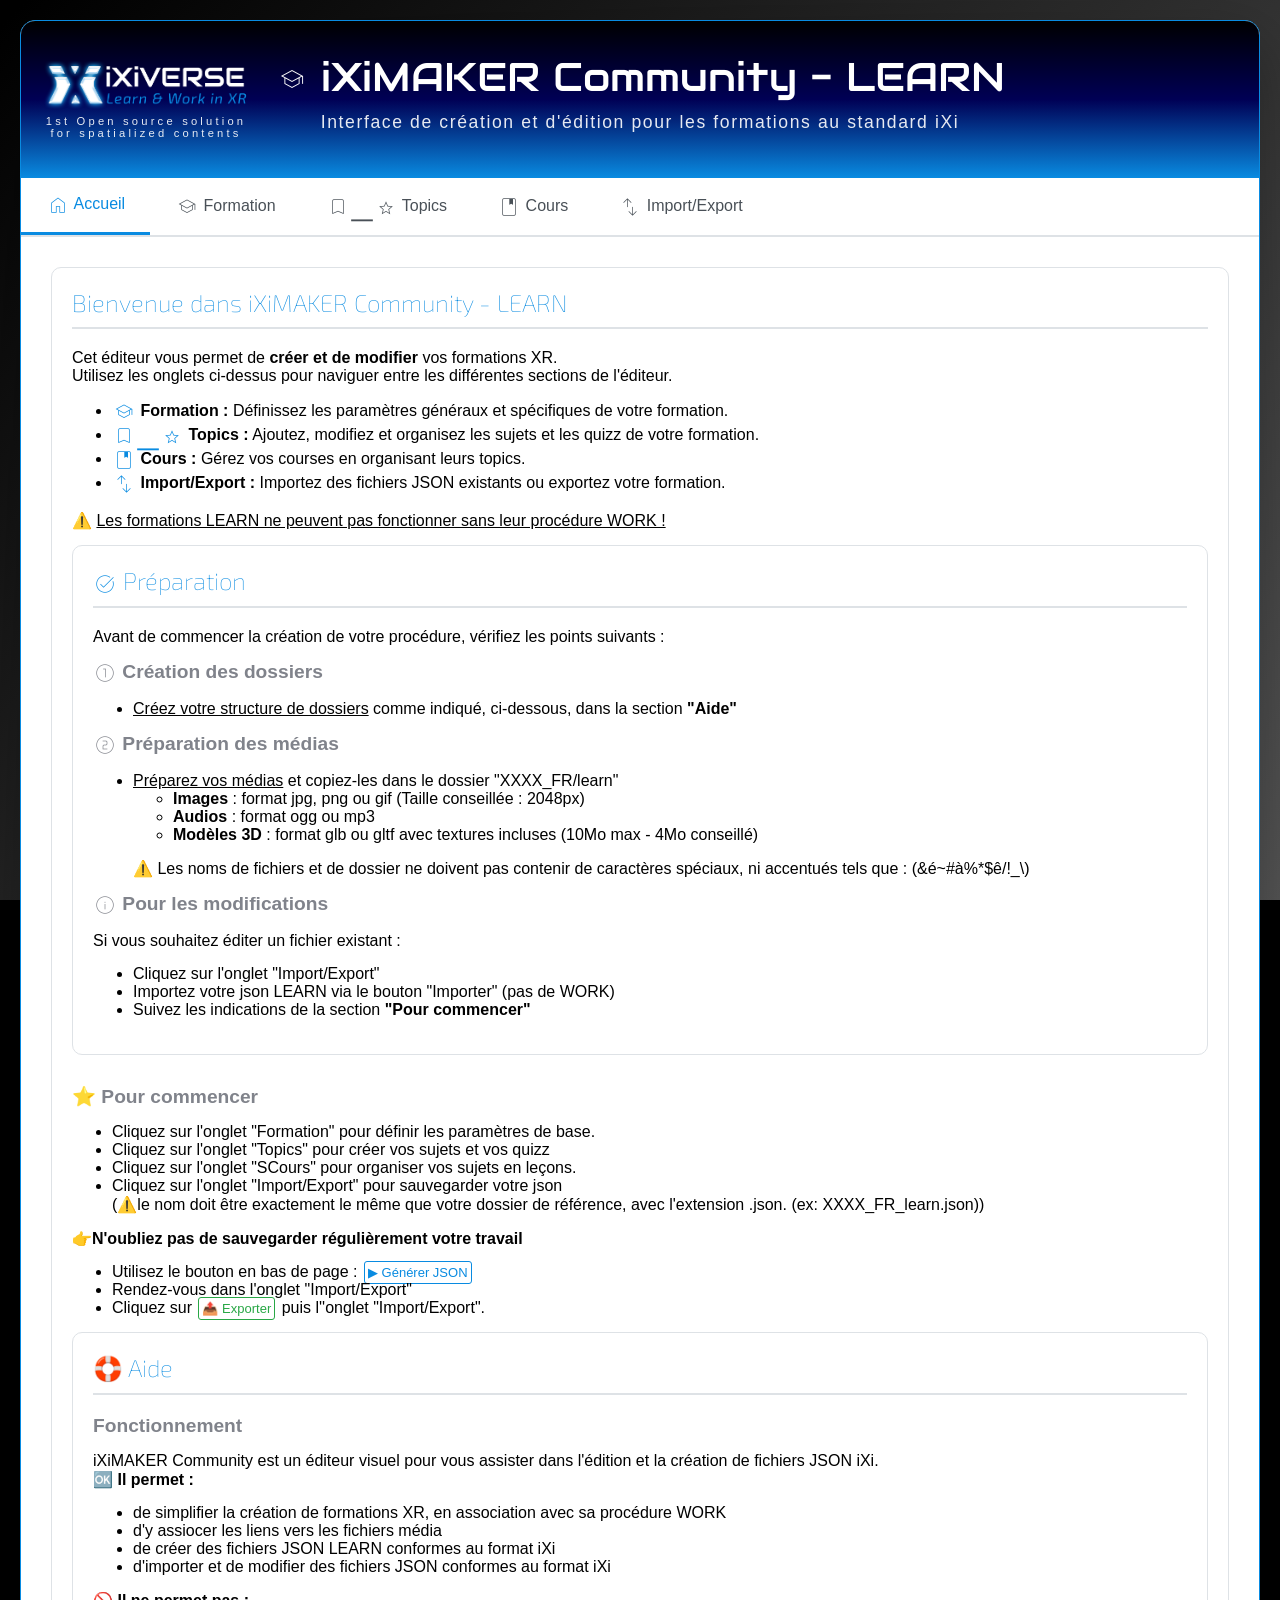
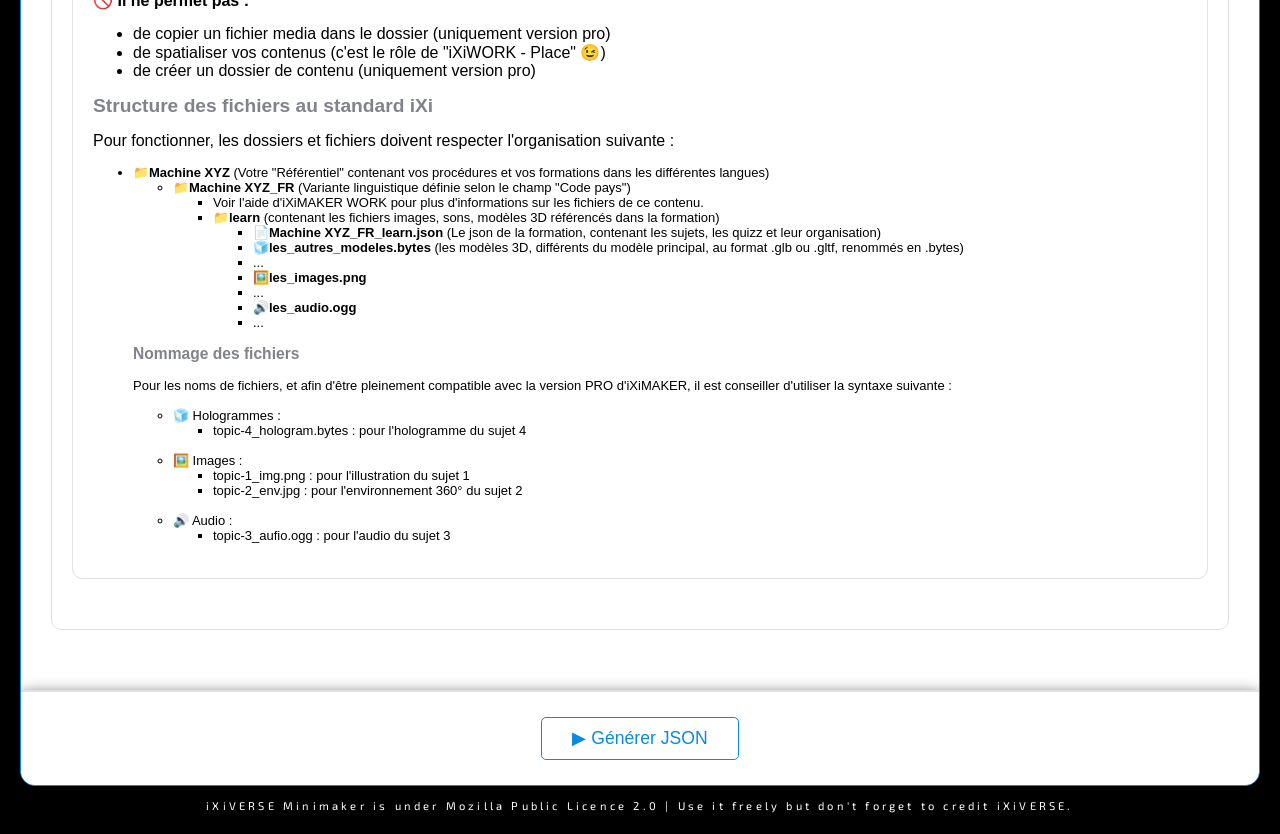
==== iXiMAKER-Learn.html @ 691dd5c9 "up name" ====
<!DOCTYPE html>
<html lang="fr">

<head>
    <link rel="stylesheet" href="https://fonts.googleapis.com/css2?family=Material+Symbols+Outlined" />
    <link href="https://fonts.googleapis.com/css2?family=Audiowide&display=swap" rel="stylesheet">
    <link href="https://fonts.googleapis.com/css2?family=Exo+2&display=swap" rel="stylesheet" />
    <meta charset="UTF-8">
    <meta name="viewport" content="width=device-width, initial-scale=1.0">
    <title>iXiMAKER Community - LEARN</title>
    <style>
        .material-symbols-outlined {
            font-variation-settings:
                'FILL' 0,
                'wght' 100,
                'GRAD' 0,
                'opsz' 24 !important;
            vertical-align: middle;
        }

        .audiowide-regular {
            font-family: "Audiowide", sans-serif;
        }

        .exo2-regular {
            font-family: "Exo 2", sans-serif;
        }

        :root {
            --white: #f8f9fa;
            --white-border: #dee2e6;
            --blue-dark: #000055;
            --blue-dark-transparent: rgba(0, 0, 85, 0.1);
            --blue-light: rgb(9, 139, 225);
            --blue-light-transparent: rgba(9, 139, 225, 0.1);
            --grey-darker: #333;
            --grey-dark: #555;
            --grey-mid: #80838b;
            --grey-light: #ddd;
            --primary-color: #000055;
            --secondary-color: var(--grey-mid);
            --button-color: var(--grey-dark);
            --button1-color: var(--blue-light);
            --button2-color: var(--success);
            --button-danger: var(--danger);
            --button-danger-hover: #c82333;
            --background-gradient-start: #000000;
            --background-gradient-end: var(--grey-dark);
            --section-bg: var(--white);
            --section-border: var(--white-border);
            --input-border: var(--white-border);
            --input-focus: #667eea;
            --array-item-bg: rgba(124, 124, 124, 0.1);
            --array-item-border: var(--white-border);
            --success: #28a745;
            --danger: #dc3545;
            --warning: #ffc107;
            --info: #17a2b8;
            --white: #fff;
            --black: #000;
            --black-transparent: rgba(124, 124, 124, 0.1);
            /* ------ */
            --shadow: 0 5px 15px rgba(0, 0, 0, 0.8);
            --translate: translateY(-5px);
        }

        * {
            margin: 0;
            padding: 0;
            box-sizing: border-box;
        }

        html {
            height: 100%;
            background-color: var(--background-gradient-start);
            overflow-x: hidden; 
            -webkit-overflow-scrolling: touch;
        }

        body {
            margin: 0; 
            font-family: 'Segoe UI', Tahoma, Geneva, Verdana, sans-serif;
            padding: 20px;
            min-height: 100vh;
            overflow-x: hidden; 
            background: linear-gradient(135deg, var(--background-gradient-start) 0%, var(--background-gradient-end) 100%) fixed center/cover no-repeat;
            background-attachment: fixed;
            background-size: cover;
            -webkit-overflow-scrolling: touch;
        }

        .container {
            max-width: 1400px;
            margin: 0 auto;
            background: var(--white);
            border-radius: 15px;
            border: 1px solid var(--blue-light);
            box-shadow: 0 20px 60px rgba(0, 0, 0, 0.3);
            overflow: hidden;
        }

        .header {
            background: linear-gradient(0deg, var(--blue-light) 0%, var(--blue-dark) 50%, var(--black) 100%);
            color: var(--white);
            padding: 30px;
            text-align: center;
            position: relative;
        }

        p {
            margin-bottom: 15px;
        }

        ul {
            margin-left: 40px;
            margin-bottom: 15px;
        }
        
        input[type="checkbox"]{
            accent-color: var(--blue-light);
        }
		.small{
            font-size: small !important;
        }
        .smallText {
            font-size: 0.7rem !important;
            letter-spacing: 0.2rem !important;
        }
        .center{
            display: block;
            margin-left: auto !important;
            margin-right: auto !important;
        }
        .focus {
            color: var(--blue-light)
        }

        .icon-color {
            filter: /*hue-rotate(150deg)*/ saturate(0) /*brightness(0) invert(1)*/;
            font-size: 0.7rem;
            transition: all 0.3s;
            overflow: hidden;
        }
        .icon-color:hover {
            filter: /*hue-rotate(150deg)*/ saturate(1) /*brightness(0) invert(1)*/;
            padding-left: 3px;
            font-size: 0.9rem;
        }
        .top-spacer {
            margin-top: 15px;
        }

        .header-logo {
            position: absolute;
            left: 20px;
            top: 40px;
        }

        .header h1 {
            font-family: "Audiowide", sans-serif;
            font-weight: 100;
            font-size: 2.5em;
            margin-bottom: 10px;
        }

        .header p {
            opacity: 0.9;
            font-size: 1.1em;
            letter-spacing: 0.1rem;
        }

        .tabs {
            display: flex;
            background: var(--section-bg);
            border-bottom: 2px solid var(--section-border);
            overflow-x: auto;
        }

        .tab {
            padding: 15px 25px;
            cursor: pointer;
            background: var(--section-bg);
            border: none;
            font-size: 1em;
            font-weight: 500;
            color: #495057;
            transition: all 0.3s;
            white-space: nowrap;
        }

        .tab:hover {
            background: #e9ecef;
        }

        .tab.active {
            background: var(--white);
            color: var(--button1-color);
            border-bottom: 3px solid var(--button1-color);
        }

        .tab-content {
            display: none;
            padding: 30px;
            animation: fadeIn 0.3s;
        }

        .tab-content.active {
            display: block;
        }

        @keyframes fadeIn {
            from {
                opacity: 0;
                transform: translateY(10px);
            }

            to {
                opacity: 1;
                transform: translateY(0);
            }
        }

        .section {
            margin-bottom: 30px;
            padding: 20px;
            background: var(--section-bg);
            border-radius: 10px;
            border: 1px solid var(--section-border);
        }

        .section h2 {
            font-family: "Exo 2", sans-serif;
            font-weight: 100;
            color: var(--blue-light);
            margin-bottom: 20px;
            font-size: 1.5em;
            padding-bottom: 10px;
            border-bottom: 2px solid var(--section-border);
        }

        .section h3 {
            color: var(--secondary-color);
            margin: 15px 0;
            font-size: 1.2em;
        }

        .section-action {
            border : 1px dashed var(--blue-light) !important;
            padding : 10px !important;
        }
        .section-action .array-item-title{
            font-weight: 400 !important;
            font-size: 1rem !important;
        }
        .section-feedback {
            background: var(--blue-light-transparent) !important;
            border : 1px solid var(--blue-light) !important;
            padding: 10px !important;
        }
        .section-feedback .array-item-title {
            color: var(--blue-light) !important;
            font-weight : 400 !important;
            font-size: 1rem !important;
        }

        .collapsible-content h3 {
            margin-top: 0px !important;
            text-align: center;
        }
        .form-group {
            margin-top: 20px;
        }

        .form-group label {
            display: block;
            margin-bottom: 5px;
            color: var(--grey-dark);
            font-weight: 500;
            font-size: 0.9rem;
        }

        .form-group input,
        .form-group textarea,
        .form-group select {
            width: 100%;
            padding: 7px;
            border: 2px solid var(--input-border);
            border-radius: 5px;
            font-size: 0.9em;
            transition: border-color 0.3s;
            font-family:  "Exo 2", sans-serif;
        }

        .form-group input:focus,
        .form-group textarea:focus,
        .form-group select:focus {
            outline: none;
            border-color: var(--button1-color);
            box-shadow: 0 0 0 3px rgba(102, 126, 234, 0.1);
        }

        .form-group textarea {
            resize: vertical;
            min-height: 60px;
        }

        .form-row {
            display: grid;
            grid-template-columns: repeat(auto-fit, minmax(200px, 1fr));
            gap: 15px;
        }

        .form-row.three-columns {
            grid-template-columns: repeat(3, 1fr);
        }
        .form-row .form-group{
            margin-top: 0;
        }

        .file-input-wrapper {
            position: relative;
            display: flex;
            align-items: center;
            gap: 10px;
        }

        .file-input-wrapper input[type="text"] {
            flex: 1;
        }

        .file-button {
            padding: 7px 10px;
            background: var(--white);
            color: var(--button-color);
            border: 1px solid var(--button-color);
            border-radius: 5px;
            cursor: pointer;
            font-weight: 500;
            transition: all 0.3s ease;
        }

        .file-button:hover {
            background: var(--button-color);
            color: var(--white);
            transform: var(--translate);
        }

        input[type="file"] {
            display: none;
        }

        .array-container:empty {
            display: none;
        }

        .array-item {
            margin-bottom: 10px;
            padding: 5px;
            background: var(--array-item-bg);
            border-radius: 8px;
            border: 1px solid var(--grey-mid);
            position: relative;
        }

        .array-item-header {
            display: flex;
            justify-content: space-between;
            align-items: center;
        }

        .array-item-title {
            font-family: 'Segoe UI', Tahoma, Geneva, Verdana, sans-serif;
            color: var(--secondary-color);
            font-size: 1.2rem;
        }
        .array-item h3{
            font-family: "exo 2" , sans-serif !important ;
            color : var(--blue-light)!important;
            font-weight: 400 !important;
        }
        .btn {
            padding: 7px 10px;
            border: none;
            border-radius: 5px;
            cursor: pointer;
            font-weight: 500;
            transition: all 0.3s;
            margin: 5px;
            color: var(--white);
        }
		.btnXS {
            padding: 3px !important;
            border-radius: 3px !important;
            margin: 2px !important;
		}
        .btn-add {
            background: var(--white);
            border: 1px solid var(--blue-light);
            color: var(--blue-light);
            width: 200px;
            margin:25px 0;
        }

        .btn-add:hover {
            background: var(--blue-light);
            color: var(--white);
            transform: var(--translate);
            box-shadow: var(--shadow);
        }

        .btn-remove {
            background: var(--white);
            border: 1px solid var(--button-danger);
            color: var(--button-danger);
        }

        .btn-remove:hover {
            background: var(--button-danger);
            color: var(--white);
            transform: var(--translate);
            box-shadow: var(--shadow);
        }

        .btn-collapse {
            background: var(--white);
            border: 1px solid var(--secondary-color);
            color: var(--secondary-color);
        }

        .btn-collapse:hover {
            background: var(--secondary-color);
            color: var(--white);
            transform: var(--translate);
            box-shadow: var(--shadow);
        }

        .quizzes-buttons {
            position: sticky;
            bottom: 0;
            background: var(--white);
            padding: 20px 30px;
            border-top: 2px solid var(--section-border);
            display: flex;
            justify-content: center;
            gap: 15px;
            box-shadow: var(--shadow);
        }

        .actions-buttons {
            position: sticky;
            bottom: 0;
            background: var(--white);
            padding: 20px 30px;
            border-top: 2px solid var(--section-border);
            display: flex;
            justify-content: center;
            gap: 15px;
            box-shadow: var(--shadow);
        }

        /* ---- course path builder (drag & drop des Topics) ---- */
        .course-path-builder {
            border: 1px solid var(--input-border);
            border-radius: 8px;
            padding: 10px;
            background: #f8f9fa;
        }

        .course-path-columns {
            display: flex;
            gap: 10px;
            flex-wrap: wrap;
        }

        .course-path-column {
            flex: 1 1 220px;
            min-width: 0;
        }

        .course-path-title {
            font-size: 0.85rem;
            font-weight: 600;
            margin-bottom: 6px;
            color: var(--grey-dark);
        }

        .course-topic-list {
            min-height: 36px;
            max-height: 180px;
            overflow-y: auto;
            border: 1px dashed var(--input-border);
            border-radius: 6px;
            padding: 6px;
            background: #ffffff;
        }

        .course-topic-item {
            display: flex;
            align-items: center;
            padding: 4px 8px;
            margin: 3px 0;
            font-size: 0.8rem;
            border-radius: 4px;
            border: 1px solid var(--blue-light);
            background: #e8f2ff;
            color: var(--blue-dark);
            cursor: grab;
            user-select: none;
            white-space: nowrap;
        }

        .course-topic-item.selected {
            background: #d1ecf1;
            border-color: var(--info);
            color: #0c5460;
        }

        .course-topic-item.dragging {
            opacity: 0.6;
        }

        .course-topic-list.course-topic-list-selected.drag-over {
            background: #f0f7ff;
            border-color: var(--blue-light);
        }

        .course-path-help {
            margin-top: 6px;
            font-size: 0.75rem;
            color: var(--grey-mid);
        }

        /* ---- stage path builder (drag & drop des Étapes) ---- */
        .stage-path-builder {
            border: 1px solid var(--input-border);
            border-radius: 8px;
            padding: 10px;
            background: #f8f9fa;
        }

        .stage-path-columns {
            display: flex;
            gap: 10px;
            flex-wrap: wrap;
        }

        .stage-path-column {
            flex: 1 1 220px;
            min-width: 0;
        }

        .stage-path-title {
            font-size: 0.85rem;
            font-weight: 600;
            margin-bottom: 6px;
            color: var(--grey-dark);
        }

        .stage-step-list {
            min-height: 36px;
            max-height: 180px;
            overflow-y: auto;
            border: 1px dashed var(--input-border);
            border-radius: 6px;
            padding: 6px;
            background: #ffffff;
        }

        .stage-step-item {
            display: flex;
            align-items: center;
            padding: 4px 8px;
            margin: 3px 0;
            font-size: 0.8rem;
            border-radius: 4px;
            border: 1px solid var(--blue-light);
            background: #e8f2ff;
            color: var(--blue-dark);
            cursor: grab;
            user-select: none;
            white-space: nowrap;
        }

        .stage-step-item.selected {
            background: #d1ecf1;
            border-color: var(--info);
            color: #0c5460;
        }

        .stage-step-item.dragging {
            opacity: 0.6;
        }

        .stage-step-list.stage-step-list-selected.drag-over {
            background: #f0f7ff;
            border-color: var(--blue-light);
        }

        .stage-path-help {
            margin-top: 6px;
            font-size: 0.75rem;
            color: var(--grey-mid);
        }

        .btn-primary {
            background: var(--white);
            color: var(--button1-color) !important;
            border: 1px solid var(--button1-color) !important;
            padding: 10px 30px;
            font-size: 1.1em;
        }

        .btn-primary:hover {
            background: var(--button1-color) !important;
            color: var(--white) !important;
            transform: var(--translate);
            box-shadow: var(--shadow);
        }

        .btn-secondary {
            background: var(--white);
            color: var(--danger) !important;
            border: 1px solid var(--danger) !important;
            padding: 12px 30px;
            font-size: 1.1em;
        }

        .btn-secondary:hover {
            background: var(--danger) !important;
            color: var(--white) !important;
            transform: var(--translate);
            box-shadow: var(--shadow);
        }

        .checkbox-wrapper {
            display: flex;
            align-items: center;
            gap: 10px;
            font-size:0.8rem !important;
        }

        .checkbox-wrapper input[type="checkbox"] {
            width: auto;
            margin: 0;
            font-weight: 400;
        }

        .collapsible-content {
            overflow: hidden;
            transition: max-height 0.3s ease;
        }

        .collapsed .collapsible-content {
            margin-top: 0;
            max-height: 0;
        }
        .success-btn {
            background-color: var(--white) !important;
            border-color: var(--success) !important;
            color:var(--success) !important;
        }
        .success-btn:hover{
            background-color: var(--success) !important;
            color: var(--white) !important;
        }
        .success-message {
            position: fixed;
            top: 20px;
            right: 20px;
            background: var(--success);
            color: var(--white);
            padding: 15px 25px;
            border-radius: 5px;
            box-shadow: 0 5px 15px rgba(40, 167, 69, 0.3);
            animation: slideIn 0.3s ease;
            z-index: 1000;
        }

        @keyframes slideIn {
            from {
                transform: translateX(100%);
                opacity: 0;
            }

            to {
                transform: translateX(0);
                opacity: 1;
            }
        }

        /* Styles pour le drag & drop des topics */
        .array-item.section-topic.dragging {
            opacity: 0.5;
            background: #e3f2fd;
            border: 2px dashed var(--blue-light);
            cursor: grabbing;
        }

        .array-item.section-topic.dragging * {
            pointer-events: none;
        }

        .array-item.section-topic.collapsed {
            cursor: grab;
            transition: transform 0.2s ease, box-shadow 0.2s ease;
        }

        .array-item.section-topic.collapsed:active {
            cursor: grabbing;
        }

        /* Styles pour le drag & drop des quizz */
        .array-item.section-action.dragging {
            opacity: 0.5;
            background: #e3f2fd;
            border: 2px dashed var(--blue-light);
            cursor: grabbing;
        }

        .array-item.section-action.dragging * {
            pointer-events: none;
        }

        .array-item.section-action {
            cursor: grab;
            transition: transform 0.2s ease, box-shadow 0.2s ease;
        }

        .array-item.section-action:active {
            cursor: grabbing;
        }

        /* Styles pour le drag & drop des choices/feedbacks */
        .array-item.section-feedback.dragging {
            opacity: 0.5;
            background: #e3f2fd;
            border: 2px dashed var(--blue-light);
            cursor: grabbing;
        }

        .array-item.section-feedback.dragging * {
            pointer-events: none;
        }

        .array-item.section-feedback {
            cursor: grab;
            transition: transform 0.2s ease, box-shadow 0.2s ease;
        }

        .array-item.section-feedback:active {
            cursor: grabbing;
        }

        .vector3-group {
            display: grid;
            grid-template-columns: repeat(3, 1fr);
            gap: 10px;
        }

        .vector3-group input {
            text-align: center;
        }

        
        .workspace-line .form-row .form-group.small {
            min-width: 140px;
            flex: 0 0 auto;
        }

        .workspace-line .form-row .form-group.small select,
        .workspace-line .form-row .form-group.small input {
            width: 140px;
        }

        .workspace-row {
            display: flex;
            flex-wrap: wrap;
            align-items: flex-start;
            gap: 15px;
        }

        .workspace-row .form-group {
            flex: 1 1 200px;
            min-width: 200px;
        }

        .workspace-row .form-group.dimension-field {
            flex: 0 1 120px;
            min-width: 120px;
        }

        .workspace-row .form-group.dimension-field input {
            width: 100%;
        }

        #json-output {
            width: 100%;
            min-width: 0;
            max-width: 100%;
            box-sizing: border-box;
            background-color: var(--black);
            color: var(--white);
            resize: vertical;
        }

        /* Styles pour les boutons de feedback */
        .feedback-type-btn,
        .feedback-option-btn {
            padding: 6px 12px;
            border: 2px solid var(--grey-mid);
            border-radius: 5px;
            background: var(--white);
            color: var(--grey-dark);
            cursor: pointer;
            font-weight: 500;
            transition: all 0.3s;
            font-size: 0.85em;
        }

        .feedback-type-btn:hover,
        .feedback-option-btn:hover {
            background: var(--grey-light);
            transform: translateY(-2px);
        }

        .feedback-type-btn.active,
        .feedback-option-btn.active {
            background: var(--blue-light);
            color: var(--white);
            border-color: var(--blue-light);
        }

        .feedback-type-btn {
            padding: 6px 16px;
            text-align: center;
        }

        .feedback-option-btn {
            flex: 1;
        }

        .feedback-option-btn-small {
            padding: 6px 12px;
            border: 2px solid var(--grey-mid);
            border-radius: 5px;
            background: var(--white);
            color: var(--grey-dark);
            cursor: pointer;
            font-weight: 500;
            transition: all 0.3s;
            font-size: 0.85em;
        }

        .feedback-option-btn-small:hover {
            background: var(--grey-light);
            transform: translateY(-2px);
        }

        .feedback-option-btn-small.active {
            background: var(--blue-light);
            color: var(--white);
            border-color: var(--blue-light);
        }

        .btn-clear-indicator {
            background: var(--white);
            color: #dc3545;
            border-color: #dc3545;
        }

        .btn-clear-indicator:hover {
            background: #dc3545;
            color: white;
            border-color: #dc3545;
        }

        .feedback-type-btn-fixed {
            flex: 0 0 auto;
            width: auto;
        }
    </style>
</head>

<body>
    <div class="container">
        <!--HEADER -->
        <div class="header">
            <div class="header-logo">
                <a href="https://ixiverse.com" title="Site officiel" target="_blank">
                    <img src="iXiVERSE-LOGO-CLR.png" alt="iXiVERSE" style="height:50px;"></a><br>
                <p class="smallText">1st Open source solution<br>for spatialized contents</p>
            </div>

            <h1><span class="material-symbols-outlined" style="font-size: 2rem;">school</span> iXiMAKER Community - LEARN</h1>
            <p>Interface de création et d'édition pour les formations au standard iXi</p>
        </div>
        <!--TABS-->
        <div class="tabs">
            <button class="tab active" onclick="showTab('home')">
                <span class="material-symbols-outlined">home</span>
                Accueil</button>
            <button class="tab" onclick="showTab('settings')">
                <span class="material-symbols-outlined">school</span>
                Formation</button>
            <button class="tab" onclick="showTab('topics')">
                <span class="material-symbols-outlined">bookmark_star</span>
                Topics</button>
            <button class="tab" onclick="showTab('courses')">
                <span class="material-symbols-outlined">book</span>
                Cours</button>
            <button class="tab" onclick="showTab('import-export')">
                <span class="material-symbols-outlined">swap_vert</span>
                Import/Export</button>
        </div>

        <form id="jsonForm">
            <!-- Tab Home -->
            <div id="home" class="tab-content active">
                <div class="section" alt="Bienvenue">
                    <h2>Bienvenue dans iXiMAKER Community - LEARN</h2>
                    <p>
                        Cet éditeur vous permet de <b>créer et de modifier</b> vos formations XR.<br>
                        Utilisez les onglets ci-dessus pour naviguer entre les différentes sections de l'éditeur.
                    </p>
                    <ul>
                        <li><strong><span class="material-symbols-outlined focus">school</span> Formation :</strong>
                            Définissez les paramètres généraux et spécifiques de votre formation.</li>
                        <li><strong><span class="material-symbols-outlined focus">bookmark_star</span> Topics :</strong>
                            Ajoutez, modifiez et organisez les sujets et les quizz de votre formation.</li>
                        <li><strong><span class="material-symbols-outlined focus">book</span> Cours :</strong>
                            Gérez vos courses en organisant leurs topics.</li>
                        <li><strong><span class="material-symbols-outlined focus">swap_vert</span> Import/Export
                                :</strong> Importez des fichiers JSON existants ou exportez votre formation.</li>
                    </ul>
					<p>⚠️ <u>Les formations LEARN ne peuvent pas fonctionner sans leur procédure WORK !</u></p>
                    <div class="section">
					    <h2><span class="material-symbols-outlined">task_alt</span> Préparation</h2>
                        <p>Avant de commencer la création de votre procédure, vérifiez les points suivants :</p>
                        <h3><span class="material-symbols-outlined">counter_1</span> Création des dossiers</h3>
                        <ul>
							<li><u>Créez votre structure de dossiers</u> comme indiqué, ci-dessous, dans la section <b>"Aide"</b></li>
                        </ul>
						<h3><span class="material-symbols-outlined">counter_2</span> Préparation des médias</h3>
                        <ul>
							<li>
							<u>Préparez vos médias</u> et copiez-les dans le dossier "XXXX_FR/learn"</li>
							<ul>
								<li><b>Images</b> : format jpg, png ou gif (Taille conseillée : 2048px)</li>
								<li><b>Audios</b> : format ogg ou mp3</li>
								<li><b>Modèles 3D</b> : format glb ou gltf avec textures incluses (10Mo max - 4Mo conseillé)</li>
							</ul>
						<p>⚠️ Les noms de fichiers et de dossier ne doivent pas contenir de caractères spéciaux, ni accentués tels que : (&é~#à%*$ê/!_\)
						</ul>
                        <h3><span class="material-symbols-outlined">info</span> Pour les modifications</h3>
						<p>Si vous souhaitez éditer un fichier existant :</p>
                        <ul>
							<li>Cliquez sur l'onglet "Import/Export"
							<li>Importez votre json LEARN via le bouton "Importer" (pas de WORK)
							<li>Suivez les indications de la section <b>"Pour commencer"</b>
                    </div>
                    <h3>⭐ Pour commencer</h3>
					<ul>
						<li>Cliquez sur l'onglet "Formation" pour définir les paramètres de base.</li>
						<li>Cliquez sur l'onglet "Topics" pour créer vos sujets et vos quizz</li>
						<li>Cliquez sur l'onglet "SCours" pour organiser vos sujets en leçons.</li>
						<li>Cliquez sur l'onglet "Import/Export" pour sauvegarder votre json<br>
						(⚠️le nom doit être exactement le même que votre dossier de référence, avec l'extension .json. (ex: XXXX_FR_learn.json))<br>
						</li>
					</ul>
                    <p><b>👉N'oubliez pas de sauvegarder régulièrement votre travail</b><br>
					<ul>
						<li>Utilisez le bouton en bas de page : <span class="btn-primary btnXS small">▶ Générer JSON</span></li>
						<li>Rendez-vous dans l'onglet "Import/Export"</li>
						<li>Cliquez sur <span class="btn-primary btnXS small success-btn">📤 Exporter</span>
					puis l''onglet "Import/Export"</b>.
					</ul>
                    </p>
                    <div class="section">
                        <h2>🛟 Aide</h2>
                        <h3>Fonctionnement</h3>
                        <p>iXiMAKER Community est un éditeur visuel pour vous assister dans l'édition et la création de fichiers
                            JSON iXi.<br>
                            <b>🆗 Il permet :</b>
                        </p>
                        <ul>
                            <li>de simplifier la création de formations XR, en association avec sa procédure WORK</li>
							<li>d'y assiocer les liens vers les fichiers média</li>
                            <li>de créer des fichiers JSON LEARN conformes au format iXi</li>
                            <li>d'importer et de modifier des fichiers JSON conformes au format iXi</li>
                        </ul>
                        <p><b>🚫 Il ne permet pas :</b></p>
                        <ul>
                            <li>de copier un fichier media dans le dossier (uniquement version pro)</li>
                            <li>de spatialiser vos contenus (c'est le rôle de "iXiWORK - Place" 😉)</li>
                            <li>de créer un dossier de contenu (uniquement version pro)</li>
                        </ul>
                        <h3>Structure des fichiers au standard iXi</h3>
                        <p>Pour fonctionner, les dossiers et fichiers doivent respecter l'organisation suivante :</p>
                        <ul class="small">
                            <li><b>📁Machine XYZ</b> (Votre "Référentiel" contenant vos procédures et vos formations dans les différentes langues)
                                <ul>
                                    <li><b>📁Machine XYZ_FR</b> (Variante linguistique définie selon le champ "Code pays")
                                        <ul>
                                            <li>Voir l'aide d'iXiMAKER WORK pour plus d'informations sur les fichiers de ce contenu.</li>
                                            <li><b>📁learn</b> (contenant les fichiers images, sons, modèles 3D
                                                référencés dans la formation)</li>
                                            <ul>
                                                <li><b>📄Machine XYZ_FR_learn.json</b> (Le json de la formation, contenant les sujets, les quizz et leur organisation)</li>
                                                <li><b>🧊les_autres_modeles.bytes</b> (les modèles 3D, différents du modèle principal, au format
                                                    .glb ou .gltf, renommés en .bytes)</li>
                                                <li>...</li>
                                                <li><b>🖼️les_images.png</b></li>
                                                <li>...</li>
                                                <li><b>🔊les_audio.ogg</b></li>
                                                <li>...</li>
                                            </ul>
                                        </ul>
                                    </li>
                                </ul>
                            </li>
						<h3>Nommage des fichiers</h3>
						<p> Pour les noms de fichiers, et afin d'être pleinement compatible avec la version PRO d'iXiMAKER, il est conseiller d'utiliser la syntaxe suivante :
						</p>
						<ul>
							<li>🧊 Hologrammes :
								<ul>
									<li>topic-4_hologram.bytes : pour l'hologramme du sujet 4</li>
								</ul>
							</li>
							<li>🖼️ Images :
								<ul>
									<li>topic-1_img.png : pour l'illustration du sujet 1</li>
									<li>topic-2_env.jpg : pour l'environnement 360° du sujet 2</li>
								</ul>
							</li>
							<li>🔊 Audio :
								<ul>
									<li>topic-3_aufio.ogg : pour l'audio du sujet 3</li>
								</ul>
							</li>
						</ul>
						</ul>
                    </div>
				</div>
			</div>

                <!-- Tab Settings -->
            <div id="settings" class="tab-content">

                <div class="section" alt="Paramètres généraux">
                    <h2>Paramètres généraux</h2>
                    <!-- Hidden values for IXI standard compliance -->

                    <input type="hidden" id="usage" name="usage"
                        value="File of all the topics and quizzes related to a procedure. Contains all the operations that can be carried out, organized into courses, topics and quizzes.">
                    <input type="hidden" id="appVersion" name="settings.appVersion" value="MiniMaker-1.0">
                   <!--------------------------------------------------->
                    <h3>Configuration</h3>
                    <div class="form-row">
                        <div class="form-group" style="display: none;"
                            title="ℹ️ Le référentiel correspond au dossier contenant la procédure et la formation dans les différentes langues.">
                            <label for="chapter">
                                Nom du référentiel <span class="icon-color">ℹ️</span>
                            </label>
                            <input type="text" id="chapter" name="settings.chapter" placeholder="Nom du référentiel">
                        </div>
                        <div class="form-group" style="display: none;">
                            <label for="langCode" title="ℹ️ Code pays au format ISO de la langue (ex: FR, EN, ES,...)">
                                Variante linguistique (Code pays) <span class="icon-color">ℹ️</span>
                            </label>
                            <input type="text" id="langCode" name="settings.langCode" placeholder="FR" style="text-transform: uppercase;"
                            oninput="this.value = this.value.toUpperCase()" maxlength="2">

                        </div>
                        <div class="form-group">
                            <label for="contentVersion" title="ℹ️Identifiant de la formation">
                                Version de la formation <span class="icon-color">ℹ️</span></label>
                            <input type="text" id="contentVersion" name="settings.contentVersion"
                                placeholder="ex: v1.2b">
                        </div>
                        <div class="form-group">
                            <label for="ownerName" title="ℹ️ Nom du propriétaire de la formation (généralement l'OF')">
                                Nom du propriétaire <span class="icon-color">ℹ️</span>
                            </label>
                            <input type="text" id="ownerName" name="settings.ownerName" placeholder="Nom du créateur/propriétaire de la formation" value="">
                        </div>
                        <div class="form-group">
                            <label for="ownerIdentifier" title="ℹ️ Identifiant numérique du créateur/propriétaire (Généralement le N° de siret ou N° d'aggrément - non visible)">
                                Identifiant propriétaire <span class="icon-color">ℹ️</span>
                            </label>
                            <input type="text" id="ownerIdentifier" name="settings.ownerIdentifier" placeholder="FR1234567890" value="">
                        </div>
                    </div>
            </div>
            </div>

            <!-- Tab Topics -->
            <div id="topics" class="tab-content">
                <div class="section" alt="Topics de la formation">
                    <h2>Topics de la formation</h2>
                    <div id="topics-container" class="array-container"></div>
                    <button type="button" class="btn btn-add center" onclick="addTopic()">
                        + Ajouter un topic
                    </button>
                </div>
            </div>

            <!-- Tab Courses -->
            <div id="courses" class="tab-content">
                <div class="section" alt="Cours de la formation">
                    <h2>Cours de la formation</h2>
                    <div id="courses-container" class="array-container"></div>
                    <button type="button" class="btn btn-add center" onclick="addcourse()">
                        + Ajouter un cours
                    </button>
                </div>
            </div>

            <!-- Tab Import/Export -->
            <div id="import-export" class="tab-content">
                <div class="section" alt="Import et export JSON">
                    <h2>Import / export JSON</h2>
                    <div class="form-row">
                        <div class="form-group" title="Importer un fichier JSON iXiLEARN pour le modifier">
                            <label for="json-import" class="btn btn-primary"
                                style="display:inline-block; cursor:pointer; font-size: 1rem;">
                                📥 Importer
                            </label>
                            <input type="file" id="json-import" accept=".json" style="display:none;"
                                onchange="importJSON()">
                        </div>
                        <div class="form-group" title="Générer le JSON iXiLEARN à partir de vos modifications">
                            <button type="button" class="btn btn-primary" onclick="generateJSON();">
                                ♻️ Générer
                            </button>
                        </div>
                        <div class="form-group" title="Télécharger votre JSON iXiLEARN">
                            <button type="button" class="btn btn-primary success-btn" onclick="exportJSON();">
                                📤 Exporter
                            </button>
                        </div>
                        <div class="form-group" title="Effacer le contenu actuel">
                            <button type="button" class="btn btn-secondary" onclick="resetForm()">
                                🔄 Réinitialiser
                            </button>

                        </div>
                    </div>
                </div>

                <div class="section" alt="Contenu JSON généré">
                    <h2>Contenu du JSON généré</h2>
                    <textarea id="json-output" rows="15" readonly></textarea>
                </div>
            </div>
        <!-- FOOTER -->
        </form>
        <div class="quizzes-buttons">
            <button type="button" class="btn btn-primary" onclick="generateJSON()">
                ▶ Générer JSON
            </button>
        </div>
        </div>
        <div style="text-align:center; margin-top:10px;" alt="iXiVERSE MiniMaker MPL V2.0">
            <span class="exo2-regular smallText" style="color: var(--white);">
                iXiVERSE Minimaker is under Mozilla Public Licence 2.0
                | Use it freely but don't forget to credit iXiVERSE.
            </span>
        </div>

    <!----------- FUNCTIONS  ---------------->

    <script>
        // json structure
        let jsonData = {
            usage: "",
            settings: {
                contentVersion: 1,
                ownerName: "",
                ownerIdentifier: ""
            },
            process: {
                topics: [],
                courses: []

            }
        };

        // let topicIdCounter = 1;
        let courseIdCounter = 1;
        let quizzIdCounter = 1;

        // Gestion des onglets
        function showTab(tabName) {
            const tabs = document.querySelectorAll('.tab');
            const contents = document.querySelectorAll('.tab-content');

            tabs.forEach(tab => tab.classList.remove('active'));
            contents.forEach(content => content.classList.remove('active'));

            event.target.classList.add('active');
            document.getElementById(tabName).classList.add('active');
        }

        // Gestion des fichiers
        document.addEventListener('DOMContentLoaded', function () {
            // Gestionnaire pour l'import JSON
            const jsonImportElem = document.getElementById('json-import');
            if (jsonImportElem) {
                jsonImportElem.addEventListener('change', function (e) {
                    if (e.target.files.length > 0) {
                        // Ne rien faire ici, l'import sera déclenché par la fonction importJSON()
                    }
                });
            }
        });

        // ---- Gestion du drag & drop pour les chemins des Topics dans Courses ----
        function initcoursePathBuilder(courseIndex) {
            const availableContainer = document.getElementById(`courseAvailabletopics-${courseIndex}`);
            const selectedContainer = document.getElementById(`courseSelectedtopics-${courseIndex}`);
            const hiddenInput = document.getElementById(`coursePath-input-${courseIndex}`);

            if (!availableContainer || !selectedContainer || !hiddenInput) return;

            // Nettoyer
            availableContainer.innerHTML = '';
            selectedContainer.innerHTML = '';

            // Construire la liste des IDs des Topics à partir du JSON
            const topics = jsonData.process.topics || [];

            // Topics déjà utilisés dans cette course (ne doivent pas apparaître dans la liste disponible)
            const usedIds = (hiddenInput.value || '')
                .split('.')
                .map(v => v.trim())
                .filter(v => v);

            topics.forEach((topic, idx) => {
                const topicId = String(topic.topicID || (idx + 1));

                // Si déjà utilisé dans le chemin, ne pas l'afficher dans la liste des disponibles
                if (usedIds.includes(topicId)) {
                    return;
                }

                const title = topic.topicTitle || `Topic ${topicId}`;
                const item = document.createElement('div');
                item.className = 'course-topic-item';
                item.draggable = true;
                item.dataset.topicId = topicId;
                item.textContent = `Topic ${topicId} - ${title}`;

                // Clic : ajouter/enlever du chemin
                item.addEventListener('click', function () {
                    toggletopicIncoursePath(courseIndex, topicId, title);
                });

                setupDragEventsForItem(item, courseIndex);
                availableContainer.appendChild(item);
            });

            setupcourseSelectedListDnD(courseIndex);

            // Si un chemin existe déjà dans l'input caché, le refléter dans l'UI
            if (hiddenInput.value) {
                applycoursePathToUI(courseIndex, hiddenInput.value);
            }
        }
        // rafraîchir tous les builders de chemin de cours
        function refreshAllcoursePathBuilders() {
            const coursesContainer = document.getElementById('courses-container');
            if (!coursesContainer) return;

            for (let i = 0; i < coursesContainer.children.length; i++) {
                initcoursePathBuilder(i);
            }
        }
        // Ajouter ou enlever un topic du chemin du cours
        function toggletopicIncoursePath(courseIndex, topicId, title) {
            const selectedContainer = document.getElementById(`courseSelectedtopics-${courseIndex}`);
            const hiddenInput = document.getElementById(`coursePath-input-${courseIndex}`);
            if (!selectedContainer || !hiddenInput) return;

            // Vérifier si déjà présent
            const existing = Array.from(selectedContainer.children).find(el => el.dataset.topicId == topicId);

            if (existing) {
                selectedContainer.removeChild(existing);
            } else {
                const item = document.createElement('div');
                item.className = 'course-topic-item selected';
                item.draggable = true;
                item.dataset.topicId = topicId;
                item.textContent = `ID${topicId} - ${title}`;
                setupDragEventsForItem(item, courseIndex);
                selectedContainer.appendChild(item);
            }

            updatecoursePathFromUI(courseIndex);
            // Rebuild pour refléter la nouvelle répartition disponible / sélectionné
            initcoursePathBuilder(courseIndex);
        }
        // Configurer les événements de drag pour un élément
        function setupDragEventsForItem(item, courseIndex) {
            item.addEventListener('dragstart', function (e) {
                item.classList.add('dragging');
                e.dataTransfer.effectAllowed = 'move';
                e.dataTransfer.setData('text/plain', JSON.stringify({
                    courseIndex,
                    topicId: item.dataset.topicId,
                    text: item.textContent
                }));
            });

            item.addEventListener('dragend', function () {
                item.classList.remove('dragging');
            });
        }
        // Configurer le drag & drop pour la liste sélectionnée
        function setupcourseSelectedListDnD(courseIndex) {
            const selectedContainer = document.getElementById(`courseSelectedtopics-${courseIndex}`);
            const availableContainer = document.getElementById(`courseAvailabletopics-${courseIndex}`);
            if (!selectedContainer) return;

            selectedContainer.addEventListener('dragover', function (e) {
                e.preventDefault();
                selectedContainer.classList.add('drag-over');
                const afterElement = getDragAfterElement(selectedContainer, e.clientX, e.clientY);
                const dragging = document.querySelector('.course-topic-item.dragging');
                if (!dragging) return;
                if (afterElement == null) {
                    selectedContainer.appendChild(dragging);
                } else {
                    selectedContainer.insertBefore(dragging, afterElement);
                }
            });

            selectedContainer.addEventListener('dragleave', function () {
                selectedContainer.classList.remove('drag-over');
            });

            selectedContainer.addEventListener('drop', function (e) {
                e.preventDefault();
                selectedContainer.classList.remove('drag-over');

                const dataText = e.dataTransfer.getData('text/plain');
                if (dataText) {
                    try {
                        const data = JSON.parse(dataText);
                        if (data.courseIndex === courseIndex) {
                            // Si l'élément vient de la liste des disponibles, l'ajouter
                            const alreadyInSelected = Array.from(selectedContainer.children)
                                .some(el => el.dataset.topicId == data.topicId);
                            if (!alreadyInSelected) {
                                const item = document.createElement('div');
                                item.className = 'course-topic-item selected';
                                item.draggable = true;
                                item.dataset.topicId = data.topicId;
                                item.textContent = data.text;
                                setupDragEventsForItem(item, courseIndex);

                                const afterElement = getDragAfterElement(selectedContainer, e.clientX, e.clientY);
                                if (afterElement == null) {
                                    selectedContainer.appendChild(item);
                                } else {
                                    selectedContainer.insertBefore(item, afterElement);
                                }
                            }
                        }
                    } catch (err) {
                        // ignore
                    }
                }

                updatecoursePathFromUI(courseIndex);
            });

            // Ajouter la gestion du drag & drop pour la colonne disponible (pour supprimer)
            if (availableContainer) {
                availableContainer.addEventListener('dragover', function (e) {
                    e.preventDefault();
                    availableContainer.classList.add('drag-over');
                });

                availableContainer.addEventListener('dragleave', function () {
                    availableContainer.classList.remove('drag-over');
                });

                availableContainer.addEventListener('drop', function (e) {
                    e.preventDefault();
                    availableContainer.classList.remove('drag-over');

                    const dataText = e.dataTransfer.getData('text/plain');
                    if (dataText) {
                        try {
                            const data = JSON.parse(dataText);
                            if (data.courseIndex === courseIndex) {
                                // Supprimer l'élément de la colonne sélectionnée
                                const elementToRemove = Array.from(selectedContainer.children)
                                    .find(el => el.dataset.topicId == data.topicId);
                                if (elementToRemove) {
                                    selectedContainer.removeChild(elementToRemove);
                                    updatecoursePathFromUI(courseIndex);
                                    // Rebuild pour refléter la nouvelle répartition
                                    initcoursePathBuilder(courseIndex);
                                }
                            }
                        } catch (err) {
                            // ignore
                        }
                    }
                });
            }
        }
        // Obtenir l'élément après lequel insérer lors du drag
        function getDragAfterElement(container, x, y) {
            const draggableElements = [...container.querySelectorAll('.course-topic-item:not(.dragging)')];

            return draggableElements.reduce((closest, child) => {
                const box = child.getBoundingClientRect();
                const offset = y - box.top - box.height / 2;
                if (offset < 0 && offset > closest.offset) {
                    return { offset: offset, element: child };
                } else {
                    return closest;
                }
            }, { offset: Number.NEGATIVE_INFINITY }).element;
        }

        // Synchronise les champs généraux (procédure / settings) du DOM vers le modèle sans toucher topics/courses
        function syncTopLevelToModelFromDOM() {
            try {
                const cf = collectFormData();
                jsonData.usage = cf.usage;
                jsonData.settings = { ...jsonData.settings, ...cf.settings };
            } catch (e) {
                // on ignore les erreurs de lecture pour ne pas bloquer
            }
        }
        // Mettre à jour l'input caché du chemin à partir de l'UI
        function updatecoursePathFromUI(courseIndex) {
            const selectedContainer = document.getElementById(`courseSelectedtopics-${courseIndex}`);
            const hiddenInput = document.getElementById(`coursePath-input-${courseIndex}`);
            if (!selectedContainer || !hiddenInput) return;

            const ids = Array.from(selectedContainer.children).map(el => el.dataset.topicId);
            hiddenInput.value = ids.join('.');
        }
        // Appliquer un chemin existant à l'UI
        function applycoursePathToUI(courseIndex, pathValue) {
            const selectedContainer = document.getElementById(`courseSelectedtopics-${courseIndex}`);
            if (!selectedContainer) return;

            selectedContainer.innerHTML = '';
            if (!pathValue) return;

            const ids = pathValue.split('.').filter(Boolean);
            ids.forEach(id => {
                const topicId = id.trim();
                if (!topicId) return;

                // Retrouver le titre de l'Topic
                const topic = (jsonData.process.topics || []).find(s => String(s.topicID) === topicId);
                const title = topic ? (topic.topicTitle || `Topic ${topicId}`) : `Topic ${topicId}`;

                const item = document.createElement('div');
                item.className = 'course-topic-item selected';
                item.draggable = true;
                item.dataset.topicId = topicId;
                item.textContent = `ID${topicId} - ${title}`;
                setupDragEventsForItem(item, courseIndex);
                selectedContainer.appendChild(item);
            });
        }

        // Fonction pour ajouter un topic
        function addTopic() {
            const container = document.getElementById('topics-container');
            const topicIndex = jsonData.process.topics.length;
            const topicDiv = document.createElement('div');
            topicDiv.className = 'array-item collapsed section-topic';
            topicDiv.id = `topic-${topicIndex}`;

            topicDiv.innerHTML = `
                <div class="array-item-header">
                        <button type="button" class="btn btn-collapse" onclick="toggleCollapse('topic-${topicIndex}')">
                            ⇵ Réduire/Agrandir
                        </button>
                    <span class="array-item-title" id="topic-title-display-${topicIndex}"><b>Topic ${topicIndex + 1}</b></span>
                    <div>
                        <button type="button" class="btn btn-add" onclick="duplicateTopic(${topicIndex})" style="width: 120px; margin-right: 10px; margin-top: 5px; margin-bottom: 5px;">
                            ⧉ Dupliquer
                        </button>
                        <button type="button" class="btn btn-remove" onclick="removetopic(${topicIndex})">
                           ✕ Supprimer
                        </button>
                    </div>
                </div>
                <div class="collapsible-content">
                    <h3>Liste des Quizzes</h3>
                    <div id="quizzes-container-${topicIndex}" class="array-container"></div>
                    <button type="button" class="btn btn-add center" onclick="addquizz(${topicIndex})">
                        + Ajouter un quizz
                    </button>
                    <h3>Détails du Topic</h3>
                    <div class="form-row top-spacer" style="margin-top: 20px;">
                            <input type="hidden" name="topic[${topicIndex}].topicID" value="${topicIndex + 1}">
                            <input type="hidden" name="topic[${topicIndex}].topicHologramOffsetPos.x" id="topicHologramOffsetPosXInput-${topicIndex}" value="0">
                            <input type="hidden" name="topic[${topicIndex}].topicHologramOffsetPos.y" id="topicHologramOffsetPosYInput-${topicIndex}" value="0">
                            <input type="hidden" name="topic[${topicIndex}].topicHologramOffsetPos.z" id="topicHologramOffsetPosZInput-${topicIndex}" value="0">
                            <input type="hidden" name="topic[${topicIndex}].topicHologramOffsetRot.x" id="topicHologramOffsetRotXInput-${topicIndex}" value="0">
                            <input type="hidden" name="topic[${topicIndex}].topicHologramOffsetRot.y" id="topicHologramOffsetRotYInput-${topicIndex}" value="0">
                            <input type="hidden" name="topic[${topicIndex}].topicHologramOffsetRot.z" id="topicHologramOffsetRotZInput-${topicIndex}" value="0">
                            <input type="hidden" name="topic[${topicIndex}].topicHologramScale" value="1">

                            <div class="form-group">
                                <label title="ℹ️ Nom de topic traité, tel qu'il sera affiché dans l'interface utilisateur.">Titre du Topic <span class="icon-color">ℹ️</span></label>
                                <input type="text" name="topic[${topicIndex}].topicTitle" placeholder="Ex: Démontage de...">
                            </div>
                        <div class="form-row">
                            <div class="form-group">
                                <label title="ℹ️ Environnement par défaut du sujet (optionnel), Si vide, l'utilisateur verra son environnement réel.">Topic Env 360° <span class="icon-color">ℹ️</span></label>
                                <div class="file-input-wrapper">
                                    <input type="text" name="topic[${topicIndex}].topicEnv360" placeholder="Aucun nom de fichier">
                                    <input type="file" id="topicEnv360-${topicIndex}" accept="image/*">
                                    <button type="button" class="file-button" onclick="document.getElementById('topicEnv360-${topicIndex}').click()">
                                        Choisir un fichier
                                    </button>
                                </div>
                            </div>
                            <div class="form-group" title="ℹ️ Rotation de l'environnement 360° (en degrés).">
                                <label>Rotation <span class="icon-color">ℹ️</span></label>
                                <input type="choiceID" name="topic[${topicIndex}].topicEnv360Rot" value="0" step="1">
                            </div>
                       </div>
                        </div>

                        <div class="form-row" style="margin-top: 30px;">
                            <div class="form-group">
                                <label title="ℹ️ Description du sujet, tel qu'il sera affiché dans l'interface utilisateur.">Description <span class="icon-color">ℹ️</span></label>
                                <textarea name="topic[${topicIndex}].topicDesc" placeholder="Détails du Topic"></textarea>
                            </div>
                            <div class="form-group">
                                <label title="ℹ️ Texte à convertir en commentaire audio. Fournit à l'utilisateur des informations complémentaires sur le sujet en cours.">Texte audio <span class="icon-color">ℹ️</span></label>
                                <textarea name="topic[${topicIndex}].topicAudioText" placeholder="Texte du commentaire audio"></textarea>
                            </div>
                        </div>

                        <div class="form-row" style="margin-top: 30px;">
                            <div class="form-group">
                                <label title="ℹ️ Image du topic, affiché en dessous de la description dans l'interface utilisateur.">Image <span class="icon-color">ℹ️</span></label>
                                <div class="file-input-wrapper">
                                    <input type="text" name="topic[${topicIndex}].topicImg" placeholder="Aucun nom de fichier">
                                    <input type="file" id="topicImg-${topicIndex}" accept="image/*">
                                    <button type="button" class="file-button" onclick="document.getElementById('topicImg-${topicIndex}').click()">
                                        Choisir un fichier
                                    </button>
                                </div>
                            </div>
                            <div class="form-group">
                                <label title="ℹ️ Modèles 3D, spécifique au sujet traité (format .glb). Il remplace momentanément le modèle 3D principal de la procédure. (Par exemple, pour montrer un objet partiellement démonté.)">Hologramme <span class="icon-color">ℹ️</span></label>
                                <div class="file-input-wrapper">
                                    <input type="text" name="topic[${topicIndex}].topicHologram" placeholder="Aucun nom de fichier">
                                    <input type="file" id="topicHologram-${topicIndex}" accept=".glb,.gltf">
                                    <button type="button" class="file-button" onclick="document.getElementById('topicHologram-${topicIndex}').click()">
                                        Choisir un fichier
                                    </button>
                                </div>
                                <div class="form-group" title="ℹ️ Si actif : le modèle 3D sera manipulable
Si inactif : l'hologramme principal sera remplacé le temps du Topic">
                                    <label class="checkbox-wrapper">
                                    <input type="checkbox" 
                                    title="ℹ️ Si actif : le modèle 3D sera un jumeau numérique manipulable"
                                    name="topic[${topicIndex}].topicHologramInteractable"> Hologramme interactif <span class="icon-color">ℹ️</span>
                                    </label>
                                </div>
                            </div>
                            <div class="form-group">
                                <label title="ℹ️ Fichier audio du commentaire, importé ici ou généré à partir du texte audio.">Fichier audio <span class="icon-color">ℹ️</span></label>
                                <div class="file-input-wrapper">
                                    <input type="text" name="topic[${topicIndex}].topicAudio" placeholder="Aucun nom de fichier">
                                    <input type="file" id="topicAudio-${topicIndex}" accept="audio/*">
                                    <button type="button" class="file-button" onclick="document.getElementById('topicAudio-${topicIndex}').click()">
                                        Choisir un fichier
                                    </button>
                                </div>
                            </div>
                             <div class="form-group">
                                <label title="ℹ️ Quel stage de la procédure est requis avant de commencer le quizz ?">Stage iXiWORK requis (N° d'ID) <span class="icon-color">ℹ️</span></label>
                                <input type="choiceID" name="topic[${topicIndex}].linkedStageID" value="" placeholder="0">
                            </div>
                        </div>

                        <div style="display:none;">
                        </div>
                    
                </div>
            `;

            container.appendChild(topicDiv);

            // Gestionnaires de fichiers pour ce Topic
            document.getElementById(`topicImg-${topicIndex}`).addEventListener('change', function (e) {
                if (e.target.files.length > 0) {
                    document.querySelector(`input[name="topic[${topicIndex}].topicImg"]`).value = e.target.files[0].name;
                }
            });

            document.getElementById(`topicHologram-${topicIndex}`).addEventListener('change', function (e) {
                if (e.target.files.length > 0) {
                    document.querySelector(`input[name="topic[${topicIndex}].topicHologram"]`).value = e.target.files[0].name;
                }
            });

            document.getElementById(`topicAudio-${topicIndex}`).addEventListener('change', function (e) {
                if (e.target.files.length > 0) {
                    document.querySelector(`input[name="topic[${topicIndex}].topicAudio"]`).value = e.target.files[0].name;
                }
            });

            document.getElementById(`topicEnv360-${topicIndex}`).addEventListener('change', function (e) {
                if (e.target.files.length > 0) {
                    document.querySelector(`input[name="topic[${topicIndex}].topicEnv360"]`).value = e.target.files[0].name;
                }
            });

              document.querySelector(`input[name="topic[${topicIndex}].topicEnv360Rot"]`).addEventListener('input', function (e) {
                // Mise à jour de la valeur dans le modèle de données
                const topic = jsonData.process.topics[topicIndex];
                if (topic) {
                    topic.topicEnv360Rot = e.target.value;
                }
            });

            jsonData.process.topics.push({
                topicID: topicIndex + 1,
                topicTitle: "",
                topicDesc: "",
                topicImg: "",
                topicHologram: "",
                linkedStageID: "",
                topicEnv360: "",
                topicEnv360Rot: "",
                topicHologramOffsetPos: { x: 0, y: 0, z: 0 },
                topicHologramOffsetRot: { x: 0, y: 0, z: 0 },
                topicHologramInteractable: false,
                topicAudioText: "",
                topicAudio: "",
                quizzes: []
            });
            // Mise à jour dynamique du titre dans le header du Topic
            var display = document.getElementById(`topic-title-display-${topicIndex}`);
            var input = document.querySelector(`input[name="topic[${topicIndex}].topicTitle"]`);
            if (input && display) {
                input.addEventListener('input', function (e) {
                    display.innerHTML = `<b>Topic ${topicIndex + 1}${e.target.value ? ' | </b>' + e.target.value : ''}`;
                    // Synchronise le modèle
                    jsonData.process.topics[topicIndex].topicTitle = e.target.value;
                    // Met à jour les listes de courses pour refléter le nouveau titre
                    refreshAllcoursePathBuilders();
                });
            }        

            // Configure le drag & drop pour ce topic
            // setupTopicDragAndDrop(topicDiv); // Drag & drop désactivé pour les topics

            // Rafraîchit les builders de cours pour rendre le topic disponible tout de suite
            refreshAllcoursePathBuilders();
        }

        // Fonction pour obtenir l'élément après lequel insérer un topic lors du drag
        function getDragAfterElementForTopics(container, y) {
            const draggableElements = [...container.querySelectorAll(':scope > .array-item.section-topic:not(.dragging)')];

            return draggableElements.reduce((closest, child) => {
                const box = child.getBoundingClientRect();
                const offset = y - box.top - box.height / 2;
                if (offset < 0 && offset > closest.offset) {
                    return { offset: offset, element: child };
                } else {
                    return closest;
                }
            }, { offset: Number.NEGATIVE_INFINITY }).element;
        }

        // Fonction pour obtenir l'élément après lequel insérer un quizz lors du drag
        function getDragAfterElementForQuizzes(container, y) {
            const draggableElements = [...container.querySelectorAll('.array-item.section-action:not(.dragging)')];

            return draggableElements.reduce((closest, child) => {
                const box = child.getBoundingClientRect();
                const offset = y - box.top - box.height / 2;
                if (offset < 0 && offset > closest.offset) {
                    return { offset: offset, element: child };
                } else {
                    return closest;
                }
            }, { offset: Number.NEGATIVE_INFINITY }).element;
        }

        // Configure le drag & drop pour réordonner les topics
        function setupTopicDragAndDrop(topicDiv) {
            topicDiv.draggable = topicDiv.classList.contains('collapsed');

            topicDiv.addEventListener('dragstart', function(e) {
                // Ne pas interférer avec les drags internes (quizz, choix)
                if (e.target !== topicDiv && (e.target.closest('.section-action') || e.target.closest('.section-feedback'))) {
                    return;
                }
                if (!topicDiv.classList.contains('collapsed')) {
                    e.preventDefault();
                    return;
                }
                topicDiv.classList.add('dragging');
                e.dataTransfer.effectAllowed = 'move';
            });

            topicDiv.addEventListener('dragend', function() {
                topicDiv.classList.remove('dragging');
            });
        }

        // Configure les événements de drop sur le conteneur de topics
        function setupTopicsContainerDrop() {
            const container = document.getElementById('topics-container');
            if (!container) return;
            
            // Retirer les anciens listeners si présents
            if (container._dragoverHandler) {
                container.removeEventListener('dragover', container._dragoverHandler);
                container.removeEventListener('drop', container._dropHandler);
            }
            
            container._dragoverHandler = function(e) {
                e.preventDefault();
                const dragging = document.querySelector('.array-item.section-topic.dragging');
                if (!dragging) return;
                
                const afterElement = getDragAfterElementForTopics(container, e.clientY);
                
                if (afterElement == null) {
                    container.appendChild(dragging);
                } else {
                    container.insertBefore(dragging, afterElement);
                }
            };

            container._dropHandler = function(e) {
                e.preventDefault();
                const dragging = document.querySelector('.array-item.section-topic.dragging');
                if (!dragging) return;
                
                reorderTopicsInModel();
                updatetopicsIndexes();
            };
            
            container.addEventListener('dragover', container._dragoverHandler);
            container.addEventListener('drop', container._dropHandler);
        }

        // Configure le drag & drop pour réordonner les quizz (draggable uniquement quand replié)
        function setupQuizzDragAndDrop(quizzDiv, topicIndex) {
            quizzDiv.draggable = quizzDiv.classList.contains('collapsed');

            quizzDiv.addEventListener('dragstart', function(e) {
                // Ne pas interférer avec les drags internes (choix)
                if (e.target && e.target.closest('.section-feedback')) {
                    return;
                }
                if (!quizzDiv.classList.contains('collapsed')) {
                    e.preventDefault();
                    return;
                }
                quizzDiv.classList.add('dragging');
                e.dataTransfer.effectAllowed = 'move';
            });

            quizzDiv.addEventListener('dragend', function() {
                quizzDiv.classList.remove('dragging');
            });
        }

        // Configure les événements de drop sur le conteneur de quizz
        function setupQuizzesContainerDrop(topicIndex) {
            const container = document.getElementById(`quizzes-container-${topicIndex}`);
            if (!container) return;
            
            // Retirer les anciens listeners si présents
            container.removeEventListener('dragover', container._dragoverHandler);
            container.removeEventListener('drop', container._dropHandler);
            container.removeEventListener('dragleave', container._dragleaveHandler);
            
            container._dragoverHandler = function(e) {
                e.preventDefault();
                const afterElement = getDragAfterElementForQuizzes(container, e.clientY);
                const dragging = document.querySelector('.array-item.section-action.dragging');
                if (!dragging) return;
                
                if (afterElement == null) {
                    container.appendChild(dragging);
                } else {
                    container.insertBefore(dragging, afterElement);
                }
            };
            
            container._dropHandler = function(e) {
                e.preventDefault();
                // Réorganiser le modèle jsonData selon le nouvel ordre DOM
                reorderQuizzesInModel(topicIndex);
                // Réindexer proprement
                updateQuizzesIndexes(topicIndex);
            };
            
            container._dragleaveHandler = function(e) {
                // Pas d'action nécessaire
            };
            
            container.addEventListener('dragover', container._dragoverHandler);
            container.addEventListener('drop', container._dropHandler);
            container.addEventListener('dragleave', container._dragleaveHandler);
        }

        // Réorganise le tableau jsonData.process.topics selon l'ordre DOM actuel
        function reorderTopicsInModel() {
            const container = document.getElementById('topics-container');
            if (!container) return;
            
            const topicElements = Array.from(container.children);
            const currentTopics = jsonData.process.topics || [];
            const newTopicsOrder = [];
            
            topicElements.forEach(topicDiv => {
                const tmpInput = topicDiv.querySelector('input[name$=".topicID"]');
                const tmpIdValue = tmpInput ? tmpInput.value : undefined;
                if (!tmpIdValue) return;

                const topicData = currentTopics.find(topic => String(topic.topicID) === String(tmpIdValue));
                if (topicData) {
                    newTopicsOrder.push(topicData);
                }
            });
            
            newTopicsOrder.forEach((topicData, idx) => {
                topicData.topicID = idx + 1;
            });

            jsonData.process.topics = newTopicsOrder;
        }

        // Fonction pour obtenir l'élément après lequel insérer un choix lors du drag
        function getDragAfterElementForChoices(container, y) {
            const draggableElements = [...container.querySelectorAll('.array-item.section-feedback:not(.dragging)')];

            return draggableElements.reduce((closest, child) => {
                const box = child.getBoundingClientRect();
                const offset = y - box.top - box.height / 2;
                if (offset < 0 && offset > closest.offset) {
                    return { offset: offset, element: child };
                } else {
                    return closest;
                }
            }, { offset: Number.NEGATIVE_INFINITY }).element;
        }

        // Configure le drag & drop pour un choix (feedback)
        function setupChoiceDragAndDrop(choiceDiv, topicIndex, quizzIndex) {
            choiceDiv.draggable = true;

            choiceDiv.addEventListener('dragstart', function(e) {
                e.stopPropagation();
                e.dataTransfer.setData('text/plain', 'choice-drag');
                choiceDiv.classList.add('dragging');
                e.dataTransfer.effectAllowed = 'move';
            });

            choiceDiv.addEventListener('dragend', function() {
                choiceDiv.classList.remove('dragging');
            });

            choiceDiv.addEventListener('mousedown', function(e) {
                e.stopPropagation();
            });
        }

        // Configure les événements de drop sur le conteneur des choix (feedbacks)
        function setupChoicesContainerDrop(topicIndex, quizzIndex) {
            const container = document.getElementById(`feedbacks-container-${topicIndex}-${quizzIndex}`);
            if (!container) return;

            container.removeEventListener('dragover', container._dragoverHandler);
            container.removeEventListener('drop', container._dropHandler);
            container.removeEventListener('dragleave', container._dragleaveHandler);

            container._dragoverHandler = function(e) {
                e.preventDefault();
                const afterElement = getDragAfterElementForChoices(container, e.clientY);
                const dragging = document.querySelector('.array-item.section-feedback.dragging');
                if (!dragging) return;

                if (afterElement == null) {
                    container.appendChild(dragging);
                } else {
                    container.insertBefore(dragging, afterElement);
                }
            };

            container._dropHandler = function(e) {
                e.preventDefault();
                reorderChoicesInModel(topicIndex, quizzIndex);
                updateFeedbacksIndexes(topicIndex, quizzIndex);
            };

            container._dragleaveHandler = function(e) {
                // no-op
            };

            container.addEventListener('dragover', container._dragoverHandler);
            container.addEventListener('drop', container._dropHandler);
            container.addEventListener('dragleave', container._dragleaveHandler);
        }

        // Réorganise jsonData.process.topics[topicIndex].quizzes[quizzIndex].quizChoices selon l'ordre DOM
        function reorderChoicesInModel(topicIndex, quizzIndex) {
            const container = document.getElementById(`feedbacks-container-${topicIndex}-${quizzIndex}`);
            const quizz = jsonData.process.topics[topicIndex]?.quizzes[quizzIndex];
            if (!container || !quizz) return;

            const choiceElements = Array.from(container.children);
            const currentChoices = quizz.quizChoices || [];
            const newOrder = [];

            choiceElements.forEach(choiceDiv => {
                const idInput = choiceDiv.querySelector('input[name$=".choiceID"]');
                const idValue = idInput ? idInput.value : undefined;
                if (!idValue) return;
                const choiceData = currentChoices.find(c => String(c.choiceID) === String(idValue));
                if (choiceData) newOrder.push(choiceData);
            });

            // Ne pas modifier choiceID - c'est un identifiant unique permanent
            // Seul 'numero' change selon l'ordre
            newOrder.forEach((c, idx) => {
                c.numero = idx + 1;
            });
            quizz.quizChoices = newOrder;
        }

        // Réorganise jsonData.process.topics[topicIndex].quizzes selon l'ordre DOM actuel
        function reorderQuizzesInModel(topicIndex) {
            const container = document.getElementById(`quizzes-container-${topicIndex}`);
            if (!container) return;
            
            const quizzElements = Array.from(container.children);
            const newQuizzesOrder = [];
            
            quizzElements.forEach(quizzDiv => {
                // Extraire l'ancien index depuis l'ID ou les champs name
                const titleInput = quizzDiv.querySelector('textarea[name*="].quizQuestion"]');
                if (titleInput) {
                    const match = titleInput.name.match(/quizz\[\d+\]\[(\d+)\]/);
                    if (match) {
                        const oldIndex = parseInt(match[1]);
                        const quizzData = jsonData.process.topics[topicIndex].quizzes[oldIndex];
                        if (quizzData) {
                            newQuizzesOrder.push(quizzData);
                        }
                    }
                }
            });
            
            // Remplacer l'ancien tableau par le nouvel ordre
            jsonData.process.topics[topicIndex].quizzes = newQuizzesOrder;
        }

        // Fonction pour ajouter un quizz
        function addquizz(topicIndex) {
            const container = document.getElementById(`quizzes-container-${topicIndex}`);
            const quizzIndex = jsonData.process.topics[topicIndex].quizzes.length;
            const quizzDiv = document.createElement('div');
            quizzDiv.className = 'array-item collapsed section-action';
            quizzDiv.id = `quizz-${topicIndex}-${quizzIndex}`;

            quizzDiv.innerHTML = `
                <div class="array-item-header">
                    <button type="button" class="btn btn-collapse" onclick="toggleCollapse('quizz-${topicIndex}-${quizzIndex}')">
                        ⇵ Réduire/Agrandir
                    </button>
                    <span class="array-item-title" id="quizz-title-display-${topicIndex}-${quizzIndex}">Quizz ${quizzIndex + 1}</span>
                    <div>
                        <button type="button" class="btn btn-remove" onclick="removequizz(${topicIndex}, ${quizzIndex})">
                            ✕ Supprimer
                        </button>
                    </div>
                </div>
                <div class="collapsible-content">
                    <div class="form-row" style="margin-top: 20px;">
                        <div class="form-group">
                            <label>Question (obligatoire)</label>
                            <textarea name="quizz[${topicIndex}][${quizzIndex}].quizQuestion" ></textarea>
                        </div>
                        <div class="form-group">
                            <label title="Permet d'apporter des précisions si besoin (optionnel)">Note additionnelle <span class="icon-color">ℹ️</span></label>
                            <textarea name="quizz[${topicIndex}][${quizzIndex}].quizNote"></textarea>
                        </div>
                    </div>

                    <input type="hidden" name="quizz[${topicIndex}][${quizzIndex}].quizzIndicatorPrefab" id="quizzIndicatorPrefab-${topicIndex}-${quizzIndex}" value='[]'>

                    <div style="display: flex; gap: 30px; margin-top: 20px; margin-bottom: 15px; align-items: flex-start; flex-wrap: wrap;">
                        <div style="display: flex; flex-direction: column; gap: 8px; flex: 2;">
                            <label style="margin: 0;" title="Type de marqueur 3D affiché lors du quizz">Type d'indicateur <span class="icon-color">ℹ️</span></label>
                            <div style="display: flex; gap: 8px;">
                                <button type="button" class="feedback-type-btn" data-type="zone" onclick="updateQuizzIndicatorType(${topicIndex}, ${quizzIndex}, 'zone')">Zone</button>
                                <button type="button" class="feedback-type-btn" data-type="niveau" onclick="updateQuizzIndicatorType(${topicIndex}, ${quizzIndex}, 'niveau')">Niveau</button>
                                <button type="button" class="feedback-type-btn" data-type="aplomb" onclick="updateQuizzIndicatorType(${topicIndex}, ${quizzIndex}, 'aplomb')">Aplomb</button>
                                <button type="button" class="feedback-type-btn" data-type="point" onclick="updateQuizzIndicatorType(${topicIndex}, ${quizzIndex}, 'point')">Point</button>
                                <button type="button" class="feedback-type-btn btn-clear-indicator" id="clear-quizz-indicator-${topicIndex}-${quizzIndex}" onclick="clearQuizzIndicatorType(${topicIndex}, ${quizzIndex})" style="display: none;">✕ Annuler</button>
                            </div>
                        </div>
                        <div style="display: flex; flex-direction: column; gap: 8px; flex: 0.5;">
                            <label style="margin: 0;" title="Taille de l'indicateur (1 = taille normale)">Échelle <span class="icon-color">ℹ️</span></label>
                            <input type="number" name="quizz[${topicIndex}][${quizzIndex}].quizzIndicatorPrefabScale" step="0.1" value="1" style="width: 70px; padding: 7px; border: 2px solid var(--input-border); border-radius: 5px; font-size: 0.9em;">
                        </div>
                        <div style="display: flex; flex-direction: column; gap: 8px; flex: 1.5;">
                            <label style="margin: 0;">Position</label>
                            <div style="display: flex; gap: 8px; align-items: center;">
                                <label style="margin: 0; font-size: 0.85em;">X</label>
                                <input type="number" name="quizz[${topicIndex}][${quizzIndex}].quizzIndicatorPos.x" step="1" value="0" style="width: 60px; padding: 7px; border: 2px solid var(--input-border); border-radius: 5px; font-size: 0.9em;">
                                <label style="margin: 0; font-size: 0.85em;">Y</label>
                                <input type="number" name="quizz[${topicIndex}][${quizzIndex}].quizzIndicatorPos.y" step="1" value="0" style="width: 60px; padding: 7px; border: 2px solid var(--input-border); border-radius: 5px; font-size: 0.9em;">
                                <label style="margin: 0; font-size: 0.85em;">Z</label>
                                <input type="number" name="quizz[${topicIndex}][${quizzIndex}].quizzIndicatorPos.z" step="1" value="0" style="width: 60px; padding: 7px; border: 2px solid var(--input-border); border-radius: 5px; font-size: 0.9em;">
                            </div>
                        </div>
                        <div style="display: flex; flex-direction: column; gap: 8px; flex: 1.5;">
                            <label style="margin: 0;">Rotation</label>
                            <div style="display: flex; gap: 8px; align-items: center;">
                                <label style="margin: 0; font-size: 0.85em;">X</label>
                                <input type="number" name="quizz[${topicIndex}][${quizzIndex}].quizzIndicatorRot.x" step="any" value="0" style="width: 60px; padding: 7px; border: 2px solid var(--input-border); border-radius: 5px; font-size: 0.9em;">
                                <label style="margin: 0; font-size: 0.85em;">Y</label>
                                <input type="number" name="quizz[${topicIndex}][${quizzIndex}].quizzIndicatorRot.y" step="any" value="0" style="width: 60px; padding: 7px; border: 2px solid var(--input-border); border-radius: 5px; font-size: 0.9em;">
                                <label style="margin: 0; font-size: 0.85em;">Z</label>
                                <input type="number" name="quizz[${topicIndex}][${quizzIndex}].quizzIndicatorRot.z" step="any" value="0" style="width: 60px; padding: 7px; border: 2px solid var(--input-border); border-radius: 5px; font-size: 0.9em;">
                            </div>
                        </div>
                    </div>

                    <div id="quizz-indicator-options-${topicIndex}-${quizzIndex}" style="display: none; gap: 25px; margin-top: 40px; margin-bottom: 20px; flex-wrap: wrap; align-items: center;">
                        <div style="display: flex; align-items: center; gap: 10px;">
                            <label style="margin: 0; font-size: 0.9em;">Direction :</label>
                            <button type="button" class="feedback-option-btn-small" data-option="in" onclick="updateQuizzIndicatorDirection(${topicIndex}, ${quizzIndex}, 'in')">In</button>
                            <button type="button" class="feedback-option-btn-small" data-option="out" onclick="updateQuizzIndicatorDirection(${topicIndex}, ${quizzIndex}, 'out')">Out</button>
                        </div>
                        <div style="display: flex; align-items: center; gap: 10px;">
                            <label style="margin: 0; font-size: 0.9em;">Orientation :</label>
                            <button type="button" class="feedback-option-btn-small" data-option="vertical" onclick="updateQuizzIndicatorOrientation(${topicIndex}, ${quizzIndex}, 'vertical')">Vertical</button>
                            <button type="button" class="feedback-option-btn-small" data-option="horizontal" onclick="updateQuizzIndicatorOrientation(${topicIndex}, ${quizzIndex}, 'horizontal')">Horizontal</button>
                        </div>
                        <div style="display: flex; align-items: center; gap: 10px;">
                            <label style="margin: 0; font-size: 0.9em;">Distance :</label>
                            <button type="button" class="feedback-option-btn-small" id="quizz-distance-btn-${topicIndex}-${quizzIndex}" data-option="non" onclick="toggleQuizzIndicatorDistance(${topicIndex}, ${quizzIndex})">Non</button>
                        </div>
                    </div>
                    
                    <div style="display:none;">
                        <h3>Position de l'hologramme</h3>
                        <div class="vector3-group">
                            <div class="form-group">
                                <label>X</label>
                                <span class="vector-value" id="quizzHologramOffsetPosX-${topicIndex}-${quizzIndex}">0</span>
                                <input type="hidden" name="quizz[${topicIndex}][${quizzIndex}].quizzHologramOffsetPos.x" id="quizzHologramOffsetPosXInput-${topicIndex}-${quizzIndex}" value="0">
                            </div>
                            <div class="form-group">
                                <label>Y</label>
                                <span class="vector-value" id="quizzHologramOffsetPosY-${topicIndex}-${quizzIndex}">0</span>
                                <input type="hidden" name="quizz[${topicIndex}][${quizzIndex}].quizzHologramOffsetPos.y" id="quizzHologramOffsetPosYInput-${topicIndex}-${quizzIndex}" value="0">
                            </div>
                            <div class="form-group">
                                <label>Z</label>
                                <span class="vector-value" id="quizzHologramOffsetPosZ-${topicIndex}-${quizzIndex}">0</span>
                                <input type="hidden" name="quizz[${topicIndex}][${quizzIndex}].quizzHologramOffsetPos.z" id="quizzHologramOffsetPosZInput-${topicIndex}-${quizzIndex}" value="0">
                            </div>
                        </div>
                        
                        <h3>Rotation de l'hologramme</h3>
                        <div class="vector3-group">
                            <div class="form-group">
                                <label>X</label>
                                <span class="vector-value" id="quizzHologramOffsetRotX-${topicIndex}-${quizzIndex}">0</span>
                                <input type="hidden" name="quizz[${topicIndex}][${quizzIndex}].quizzHologramOffsetRot.x" id="quizzHologramOffsetRotXInput-${topicIndex}-${quizzIndex}" value="0">
                            </div>
                            <div class="form-group">
                                <label>Y</label>
                                <span class="vector-value" id="quizzHologramOffsetRotY-${topicIndex}-${quizzIndex}">0</span>
                                <input type="hidden" name="quizz[${topicIndex}][${quizzIndex}].quizzHologramOffsetRot.y" id="quizzHologramOffsetRotYInput-${topicIndex}-${quizzIndex}" value="0">
                            </div>
                            <div class="form-group">
                                <label>Z</label>
                                <span class="vector-value" id="quizzHologramOffsetRotZ-${topicIndex}-${quizzIndex}">0</span>
                                <input type="hidden" name="quizz[${topicIndex}][${quizzIndex}].quizzHologramOffsetRot.z" id="quizzHologramOffsetRotZInput-${topicIndex}-${quizzIndex}" value="0">
                            </div>
                        </div>
                    </div>
                    
                    <h3>Réponses</h3>
                    <div id="feedbacks-container-${topicIndex}-${quizzIndex}" class="array-container"></div>
                    <button type="button" class="btn btn-add center" onclick="addFeedback(${topicIndex}, ${quizzIndex})">
                        + Ajouter un choix
                    </button>
                </div>
            `;

            container.appendChild(quizzDiv);

            // Activer le drag & drop pour ce quizz
            setupQuizzDragAndDrop(quizzDiv, topicIndex);
            
            // Configurer le drop sur le conteneur (une seule fois lors du premier quizz)
            if (quizzIndex === 0 || !container._dropHandler) {
                setupQuizzesContainerDrop(topicIndex);
            }

            // Gestionnaires de texte pour cette quizz
            var quizzDisplay = document.getElementById(`quizz-title-display-${topicIndex}-${quizzIndex}`);
            var quizzInput = document.querySelector(`input[name="quizz[${topicIndex}][${quizzIndex}].quizQuestion"]`);
            if (quizzDisplay) {
                quizzDisplay.innerHTML = `<b>Quizz ${quizzIndex + 1}${quizzInput && quizzInput.value ? ' | </b>' + quizzInput.value : ''}`;
            }
            if (quizzInput && quizzDisplay) {
                quizzInput.addEventListener('input', function (e) {
                    quizzDisplay.innerHTML = `<b>Quizz ${quizzIndex + 1}${e.target.value ? ' | </b>' + e.target.value : ''}`;
                });
            }

            // Vérification de l'existence des éléments de fichier avant d'ajouter les écouteurs d'événements
            const quizzImgInput = document.getElementById(`quizzImg-${topicIndex}-${quizzIndex}`);
            const quizzHologramInput = document.getElementById(`quizzHologram-${topicIndex}-${quizzIndex}`);
            const quizzAudioInput = document.getElementById(`quizzAudio-${topicIndex}-${quizzIndex}`);

            if (quizzImgInput) {
                quizzImgInput.addEventListener('change', function (e) {
                    if (e.target.files.length > 0) {
                        const targetInput = document.querySelector(`input[name="quizz[${topicIndex}][${quizzIndex}].quizzImg"]`);
                        if (targetInput) targetInput.value = e.target.files[0].name;
                    }
                });
            }

            if (quizzHologramInput) {
                quizzHologramInput.addEventListener('change', function (e) {
                    if (e.target.files.length > 0) {
                        const targetInput = document.querySelector(`input[name="quizz[${topicIndex}][${quizzIndex}].quizzHologram"]`);
                        if (targetInput) targetInput.value = e.target.files[0].name;
                    }
                });
            }

            if (quizzAudioInput) {
                quizzAudioInput.addEventListener('change', function (e) {
                    if (e.target.files.length > 0) {
                        const targetInput = document.querySelector(`input[name="quizz[${topicIndex}][${quizzIndex}].quizzAudio"]`);
                        if (targetInput) targetInput.value = e.target.files[0].name;
                    }
                });
            }

            if (!jsonData.process.topics[topicIndex].quizzes) {
                jsonData.process.topics[topicIndex].quizzes = [];
            }

            jsonData.process.topics[topicIndex].quizzes.push({
                quizQuestion: "",
                quizNote: "",
                quizIndicators: [{
                    indicatorPrefab: [],
                    indicatorPrefabScale: "1",
                    indicatorPos: { x: 0, y: 0, z: 0 },
                    indicatorRot: { x: 0, y: 0, z: 0 }
                }],
                choiceID: quizzIdCounter++,
                quizzImg: "",
                feedbackItemTemplateID: 0,
                quizzHologram: "",
                quizzHologramOffsetPos: { x: 0, y: 0, z: 0 },
                quizzHologramOffsetRot: { x: 0, y: 0, z: 0 },
                quizzAudioText: "",
                quizzAudio: "",
                audioIsComment: true,
                quizChoices: []
            });
            
            // Mise à jour dynamique du titre dans le header du Quizz
            var display = document.getElementById(`quizz-title-display-${topicIndex}-${quizzIndex}`);
            var input = document.querySelector(`textarea[name="quizz[${topicIndex}][${quizzIndex}].quizQuestion"]`);
            if (input && display) {
                input.addEventListener('input', function (e) {
                    display.innerHTML = `<b>Quizz ${quizzIndex + 1}${e.target.value ? ' |</b> ' + e.target.value : ''}`;
                    // Synchronise le modèle
                    jsonData.process.topics[topicIndex].quizzes[quizzIndex].quizQuestion = e.target.value;
                });
            }
        }

        // Fonction pour ajouter une réponse (feedback)
        function addFeedback(topicIndex, quizzIndex) {
            const container = document.getElementById(`feedbacks-container-${topicIndex}-${quizzIndex}`);
            const feedbackIndex = jsonData.process.topics[topicIndex].quizzes[quizzIndex].quizChoices.length;
            const feedbackDiv = document.createElement('div');
            feedbackDiv.className = 'array-item collapsed section-feedback';
            feedbackDiv.id = `feedback-${topicIndex}-${quizzIndex}-${feedbackIndex}`;

            // Récupérer les valeurs de l'indicateur du Quizz pour les appliquer au nouveau feedback
            const quizzDiv = document.getElementById(`quizz-${topicIndex}-${quizzIndex}`);
            let quizzType = '';
            let quizzDirection = '';
            let quizzOrientation = '';
            let quizzHasDistance = false;
            let quizzPrefabArray = [];

            if (quizzDiv) {
                // Récupérer le type actif du quizz
                const activeTypeBtn = quizzDiv.querySelector('.feedback-type-btn.active');
                if (activeTypeBtn) {
                    quizzType = activeTypeBtn.dataset.type;
                }

                // Si c'est "point", récupérer direction/orientation/distance
                if (quizzType === 'point') {
                    const activeDirectionBtn = quizzDiv.querySelector('[data-option="in"].active, [data-option="out"].active');
                    if (activeDirectionBtn) {
                        quizzDirection = activeDirectionBtn.dataset.option;
                    }

                    const activeOrientationBtn = quizzDiv.querySelector('[data-option="vertical"].active, [data-option="horizontal"].active');
                    if (activeOrientationBtn) {
                        quizzOrientation = activeOrientationBtn.dataset.option;
                    }

                    const distanceBtn = document.getElementById(`quizz-distance-btn-${topicIndex}-${quizzIndex}`);
                    if (distanceBtn) {
                        quizzHasDistance = distanceBtn.dataset.option === 'oui';
                    }

                    // Construire le prefab array pour le feedback
                    quizzPrefabArray = [quizzType, quizzDirection, quizzOrientation];
                    if (quizzHasDistance) {
                        quizzPrefabArray.push('distance');
                    }
                } else {
                    // Pour zone, niveau, aplomb
                    quizzPrefabArray = [quizzType];
                }
            }

            // Déterminer quels boutons sont actifs dans le HTML
            const typeActiveClass = {
                zone: quizzType === 'zone' ? ' active' : '',
                niveau: quizzType === 'niveau' ? ' active' : '',
                aplomb: quizzType === 'aplomb' ? ' active' : '',
                point: quizzType === 'point' ? ' active' : ''
            };

            const directionInActive = (quizzType === 'point' && quizzDirection === 'in') ? ' active' : '';
            const directionOutActive = (quizzType === 'point' && quizzDirection === 'out') ? ' active' : '';
            const orientationVertActive = (quizzType === 'point' && quizzOrientation === 'vertical') ? ' active' : '';
            const orientationHorActive = (quizzType === 'point' && quizzOrientation === 'horizontal') ? ' active' : '';
            const distanceText = quizzHasDistance ? 'Oui' : 'Non';
            const distanceOption = quizzHasDistance ? 'oui' : 'non';
            const distanceActive = quizzHasDistance ? ' active' : '';
            const optionsDisplay = quizzType === 'point' ? 'flex' : 'none';
            
            // Générer un choiceID unique basé sur timestamp
            const uniqueChoiceID = Date.now() + Math.random();

            feedbackDiv.innerHTML = `
                <div class="array-item-header">
                    <button type="button" class="btn btn-collapse" onclick="toggleCollapse('feedback-${topicIndex}-${quizzIndex}-${feedbackIndex}')">
                        ⇵ Réduire/Agrandir
                    </button>
                    <span class="array-item-title" id="feedback-title-display-${topicIndex}-${quizzIndex}-${feedbackIndex}">Choix ${feedbackIndex + 1}</span>
                    <div>
                        <button type="button" class="btn btn-remove" onclick="removeFeedback(${topicIndex}, ${quizzIndex}, ${feedbackIndex})">
                            ✕ Supprimer
                        </button>
                    </div>
                </div>

                <div class="collapsible-content">

                <input type="hidden" name="feedback[${topicIndex}][${quizzIndex}][${feedbackIndex}].choiceID" value="${uniqueChoiceID}">
                <input type="hidden" name="feedback[${topicIndex}][${quizzIndex}][${feedbackIndex}].feedbackPrefab" id="feedbackPrefab-${topicIndex}-${quizzIndex}-${feedbackIndex}" value='${JSON.stringify(quizzPrefabArray)}'>

                <div style="display: flex; gap: 15px; margin-top: 15px;">
                    <div class="form-group" style="flex: 1.5; margin-top: 0;">
                        <label>Choix</label>
                        <input type="text" name="feedback[${topicIndex}][${quizzIndex}][${feedbackIndex}].choice" value="">
                    </div>
                    <div class="form-group" style="flex: 3; margin-top: 0;">
                        <label>Réponse</label>
                        <textarea name="feedback[${topicIndex}][${quizzIndex}][${feedbackIndex}].answer"></textarea>
                    </div>
                    <div class="form-group" style="flex: 0 0 120px; margin-top: 0;">
                        <label>Statut</label>
                        <select name="feedback[${topicIndex}][${quizzIndex}][${feedbackIndex}].correct">
                            <option value="true">Vrai</option>
                            <option value="false">Faux</option>
                        </select>
                    </div>
                    <div class="form-group" style="flex: 0 0 140px; margin-top: 0;" title="ℹ️ Défini l'ordre des réponses proposées dans le quizz">
                        <label>Ordre</label>
                        <select name="ordered[${topicIndex}][${quizzIndex}][${feedbackIndex}].ordered">
                            <option value="true">Dans l'ordre</option>
                            <option value="false">Aléatoire</option>
                        </select>
                    </div>
                </div>

                <div style="display: flex; gap: 30px; margin-top: 20px; margin-bottom: 15px; align-items: flex-start; flex-wrap: wrap;">
                    <div style="display: flex; flex-direction: column; gap: 8px; flex: 2;">
                        <label style="margin: 0;" title="Type de marqueur 3D affiché lors du feedback">Type d'indicateur <span class="icon-color">ℹ️</span></label>
                        <div style="display: flex; gap: 8px; width: fit-content;">
                            <button type="button" class="feedback-type-btn feedback-type-btn-fixed${typeActiveClass.zone}" data-type="zone" onclick="updateFeedbackType(${topicIndex}, ${quizzIndex}, ${feedbackIndex}, 'zone')">Zone</button>
                            <button type="button" class="feedback-type-btn feedback-type-btn-fixed${typeActiveClass.niveau}" data-type="niveau" onclick="updateFeedbackType(${topicIndex}, ${quizzIndex}, ${feedbackIndex}, 'niveau')">Niveau</button>
                            <button type="button" class="feedback-type-btn feedback-type-btn-fixed${typeActiveClass.aplomb}" data-type="aplomb" onclick="updateFeedbackType(${topicIndex}, ${quizzIndex}, ${feedbackIndex}, 'aplomb')">Aplomb</button>
                            <button type="button" class="feedback-type-btn feedback-type-btn-fixed${typeActiveClass.point}" data-type="point" onclick="updateFeedbackType(${topicIndex}, ${quizzIndex}, ${feedbackIndex}, 'point')">Point</button>
                            <button type="button" class="feedback-type-btn feedback-type-btn-fixed btn-clear-indicator" id="clear-feedback-indicator-${topicIndex}-${quizzIndex}-${feedbackIndex}" onclick="clearFeedbackType(${topicIndex}, ${quizzIndex}, ${feedbackIndex})" style="display: ${quizzType ? 'inline-block' : 'none'};">✕ Annuler</button>
                        </div>
                    </div>
                    <div style="display: flex; flex-direction: column; gap: 8px; flex: 0.5;">
                        <label style="margin: 0;" title="Taille de l'indicateur (1 = taille normale)">Échelle <span class="icon-color">ℹ️</span></label>
                        <input type="number" name="feedback[${topicIndex}][${quizzIndex}][${feedbackIndex}].feedbackPrefabScale" step="0.1" value="1" style="width: 70px; padding: 7px; border: 2px solid var(--input-border); border-radius: 5px; font-size: 0.9em;">
                    </div>
                    <div style="display: flex; flex-direction: column; gap: 8px; flex: 1.5;">
                        <label style="margin: 0;">Position</label>
                        <div style="display: flex; gap: 8px; align-items: center;">
                            <label style="margin: 0; font-size: 0.85em;">X</label>
                            <input type="number" name="feedback[${topicIndex}][${quizzIndex}][${feedbackIndex}].feedbackPos.x" step="1" value="0" style="width: 60px; padding: 7px; border: 2px solid var(--input-border); border-radius: 5px; font-size: 0.9em;">
                            <label style="margin: 0; font-size: 0.85em;">Y</label>
                            <input type="number" name="feedback[${topicIndex}][${quizzIndex}][${feedbackIndex}].feedbackPos.y" step="1" value="0" style="width: 60px; padding: 7px; border: 2px solid var(--input-border); border-radius: 5px; font-size: 0.9em;">
                            <label style="margin: 0; font-size: 0.85em;">Z</label>
                            <input type="number" name="feedback[${topicIndex}][${quizzIndex}][${feedbackIndex}].feedbackPos.z" step="1" value="0" style="width: 60px; padding: 7px; border: 2px solid var(--input-border); border-radius: 5px; font-size: 0.9em;">
                        </div>
                    </div>
                    <div style="display: flex; flex-direction: column; gap: 8px; flex: 1.5;">
                        <label style="margin: 0;">Rotation</label>
                        <div style="display: flex; gap: 8px; align-items: center;">
                            <label style="margin: 0; font-size: 0.85em;">X</label>
                            <input type="number" name="feedback[${topicIndex}][${quizzIndex}][${feedbackIndex}].feedbackRot.x" step="any" value="0" style="width: 60px; padding: 7px; border: 2px solid var(--input-border); border-radius: 5px; font-size: 0.9em;">
                            <label style="margin: 0; font-size: 0.85em;">Y</label>
                            <input type="number" name="feedback[${topicIndex}][${quizzIndex}][${feedbackIndex}].feedbackRot.y" step="any" value="0" style="width: 60px; padding: 7px; border: 2px solid var(--input-border); border-radius: 5px; font-size: 0.9em;">
                            <label style="margin: 0; font-size: 0.85em;">Z</label>
                            <input type="number" name="feedback[${topicIndex}][${quizzIndex}][${feedbackIndex}].feedbackRot.z" step="any" value="0" style="width: 60px; padding: 7px; border: 2px solid var(--input-border); border-radius: 5px; font-size: 0.9em;">
                        </div>
                    </div>
                </div>

                <div id="feedback-options-${topicIndex}-${quizzIndex}-${feedbackIndex}" style="display: ${optionsDisplay}; flex-wrap: wrap; gap: 25px; margin-top: 40px; align-items: center;">
                    <div style="display: flex; align-items: center; gap: 10px;">
                        <label style="margin: 0; font-size: 0.9em;">Direction</label>
                        <button type="button" class="feedback-option-btn-small${directionInActive}" data-option="in" onclick="updateFeedbackDirection(${topicIndex}, ${quizzIndex}, ${feedbackIndex}, 'in')">In</button>
                        <button type="button" class="feedback-option-btn-small${directionOutActive}" data-option="out" onclick="updateFeedbackDirection(${topicIndex}, ${quizzIndex}, ${feedbackIndex}, 'out')">Out</button>
                    </div>
                    <div style="display: flex; align-items: center; gap: 10px;">
                        <label style="margin: 0; font-size: 0.9em;">Orientation</label>
                        <button type="button" class="feedback-option-btn-small${orientationVertActive}" data-option="vertical" onclick="updateFeedbackOrientation(${topicIndex}, ${quizzIndex}, ${feedbackIndex}, 'vertical')">Vertical</button>
                        <button type="button" class="feedback-option-btn-small${orientationHorActive}" data-option="horizontal" onclick="updateFeedbackOrientation(${topicIndex}, ${quizzIndex}, ${feedbackIndex}, 'horizontal')">Horizontal</button>
                    </div>
                    <div style="display: none; align-items: center; gap: 10px;">
                        <label style="margin: 0; font-size: 0.9em;">Distance</label>
                        <button type="button" class="feedback-option-btn-small${distanceActive}" id="distance-btn-${topicIndex}-${quizzIndex}-${feedbackIndex}" data-option="${distanceOption}" onclick="toggleFeedbackDistance(${topicIndex}, ${quizzIndex}, ${feedbackIndex})">${distanceText}</button>
                    </div>
                </div>
                </div>
            `;

            container.appendChild(feedbackDiv);

            // Activer le drag & drop sur ce choix et son conteneur
            setupChoiceDragAndDrop(feedbackDiv, topicIndex, quizzIndex);
            if (feedbackIndex === 0 || !container._dropHandler) {
                setupChoicesContainerDrop(topicIndex, quizzIndex);
            }

            // Mise à jour dynamique du titre dans le header du feedback
            updateFeedbackDisplayTitle(topicIndex, quizzIndex, feedbackIndex);

            // Ajouter event listener pour le champ "Choix"
            const choiceInput = feedbackDiv.querySelector(`input[name="feedback[${topicIndex}][${quizzIndex}][${feedbackIndex}].choice"]`);
            const choiceDisplay = document.getElementById(`feedback-title-display-${topicIndex}-${quizzIndex}-${feedbackIndex}`);
            if (choiceInput && choiceDisplay) {
                choiceInput.addEventListener('input', function(e) {
                    // Récupérer le prefab formaté actuel
                    const hiddenInput = document.getElementById(`feedbackPrefab-${topicIndex}-${quizzIndex}-${feedbackIndex}`);
                    let prefabText = '';
                    if (hiddenInput) {
                        try {
                            const prefabArray = JSON.parse(hiddenInput.value);
                            prefabText = prefabArray.map(val => val.charAt(0).toUpperCase() + val.slice(1)).join(' | ');
                        } catch (err) {
                            prefabText = 'Point | Out | Horizontal';
                        }
                    }
                    
                    const choiceValue = e.target.value;
                    if (choiceValue) {
                        choiceDisplay.innerHTML = `<b>Choix ${feedbackIndex + 1} | </b>${prefabText}<b> | </b>${choiceValue}`;
                    } else {
                        choiceDisplay.innerHTML = `<b>Choix ${feedbackIndex + 1} | </b>${prefabText}`;
                    }
                    
                    // Synchroniser avec le modèle
                    if (jsonData.process.topics[topicIndex]?.quizzes[quizzIndex]?.quizChoices[feedbackIndex]) {
                        jsonData.process.topics[topicIndex].quizzes[quizzIndex].quizChoices[feedbackIndex].choice = choiceValue;
                    }
                });
            }

            if (!jsonData.process.topics[topicIndex].quizzes[quizzIndex].quizChoices) {
                jsonData.process.topics[topicIndex].quizzes[quizzIndex].quizChoices = [];
            }

            jsonData.process.topics[topicIndex].quizzes[quizzIndex].quizChoices.push({
                choiceID: uniqueChoiceID,
                choice: "",
                answer: "",
                correct: "true",
                choiceFeedbacks: {
                    feedbackPrefab: quizzPrefabArray,
                    feedbackPos: { x: 0, y: 0, z: 0 },
                    feedbackRot: { x: 0, y: 0, z: 0 },
                    feedbackPrefabScale: "1"
                },
                numero: feedbackIndex + 1
            });
        }

        // Fonctions pour gérer les boutons d'indicateur du Quizz
        function updateQuizzIndicatorType(topicIndex, quizzIndex, type) {
            const quizzDiv = document.getElementById(`quizz-${topicIndex}-${quizzIndex}`);
            if (!quizzDiv) return;

            // Mettre à jour les boutons actifs - exclure ceux dans les feedbacks
            const allButtons = Array.from(quizzDiv.querySelectorAll('.feedback-type-btn'));
            const feedbacksContainer = document.getElementById(`feedbacks-container-${topicIndex}-${quizzIndex}`);
            const typeButtons = allButtons.filter(btn => !feedbacksContainer || !feedbacksContainer.contains(btn));
            
            typeButtons.forEach(btn => {
                btn.classList.toggle('active', btn.dataset.type === type);
            });

            // Afficher/masquer les options selon le type
            const optionsDiv = document.getElementById(`quizz-indicator-options-${topicIndex}-${quizzIndex}`);
            if (optionsDiv) {
                // Seul "point" affiche les options direction/orientation/distance
                optionsDiv.style.display = type === 'point' ? 'flex' : 'none';
            }

            // Afficher le bouton Annuler
            const clearBtn = document.getElementById(`clear-quizz-indicator-${topicIndex}-${quizzIndex}`);
            if (clearBtn) {
                clearBtn.style.display = 'inline-block';
            }

            // Construire et mettre à jour le prefab
            buildQuizzIndicatorPrefab(topicIndex, quizzIndex);
        }

        function clearQuizzIndicatorType(topicIndex, quizzIndex) {
            const quizzDiv = document.getElementById(`quizz-${topicIndex}-${quizzIndex}`);
            if (!quizzDiv) return;

            // Désactiver tous les boutons de type
            const allButtons = Array.from(quizzDiv.querySelectorAll('.feedback-type-btn'));
            const feedbacksContainer = document.getElementById(`feedbacks-container-${topicIndex}-${quizzIndex}`);
            const typeButtons = allButtons.filter(btn => !feedbacksContainer || !feedbacksContainer.contains(btn));
            
            typeButtons.forEach(btn => {
                btn.classList.remove('active');
            });

            // Cacher les options
            const optionsDiv = document.getElementById(`quizz-indicator-options-${topicIndex}-${quizzIndex}`);
            if (optionsDiv) {
                optionsDiv.style.display = 'none';
            }

            // Cacher le bouton Annuler
            const clearBtn = document.getElementById(`clear-quizz-indicator-${topicIndex}-${quizzIndex}`);
            if (clearBtn) {
                clearBtn.style.display = 'none';
            }

            // Mettre à jour le prefab avec un tableau vide
            const hiddenInput = document.getElementById(`quizzIndicatorPrefab-${topicIndex}-${quizzIndex}`);
            if (hiddenInput) {
                hiddenInput.value = '[]';
            }

            // Mettre à jour le modèle
            if (jsonData.process.topics[topicIndex] && jsonData.process.topics[topicIndex].quizzes[quizzIndex]) {
                if (jsonData.process.topics[topicIndex].quizzes[quizzIndex].quizIndicators && 
                    jsonData.process.topics[topicIndex].quizzes[quizzIndex].quizIndicators[0]) {
                    jsonData.process.topics[topicIndex].quizzes[quizzIndex].quizIndicators[0].indicatorPrefab = [];
                }
            }
        }

        function updateQuizzIndicatorDirection(topicIndex, quizzIndex, direction) {
            const quizzDiv = document.getElementById(`quizz-${topicIndex}-${quizzIndex}`);
            if (!quizzDiv) return;

            // Mettre à jour les boutons actifs - exclure ceux dans les feedbacks
            const allButtons = Array.from(quizzDiv.querySelectorAll('[data-option="in"], [data-option="out"]'));
            const feedbacksContainer = document.getElementById(`feedbacks-container-${topicIndex}-${quizzIndex}`);
            const directionButtons = allButtons.filter(btn => !feedbacksContainer || !feedbacksContainer.contains(btn));
            
            directionButtons.forEach(btn => {
                btn.classList.toggle('active', btn.dataset.option === direction);
            });

            buildQuizzIndicatorPrefab(topicIndex, quizzIndex);
        }

        function updateQuizzIndicatorOrientation(topicIndex, quizzIndex, orientation) {
            const quizzDiv = document.getElementById(`quizz-${topicIndex}-${quizzIndex}`);
            if (!quizzDiv) return;

            // Mettre à jour les boutons actifs - exclure ceux dans les feedbacks
            const allButtons = Array.from(quizzDiv.querySelectorAll('[data-option="vertical"], [data-option="horizontal"]'));
            const feedbacksContainer = document.getElementById(`feedbacks-container-${topicIndex}-${quizzIndex}`);
            const orientationButtons = allButtons.filter(btn => !feedbacksContainer || !feedbacksContainer.contains(btn));
            
            orientationButtons.forEach(btn => {
                btn.classList.toggle('active', btn.dataset.option === orientation);
            });

            buildQuizzIndicatorPrefab(topicIndex, quizzIndex);
        }

        function toggleQuizzIndicatorDistance(topicIndex, quizzIndex) {
            const btn = document.getElementById(`quizz-distance-btn-${topicIndex}-${quizzIndex}`);
            if (!btn) return;

            // Basculer entre 'non' et 'oui'
            const currentValue = btn.dataset.option;
            const newValue = currentValue === 'non' ? 'oui' : 'non';
            btn.dataset.option = newValue;
            btn.textContent = newValue === 'non' ? 'Non' : 'Oui';
            
            // Ajouter la classe active quand c'est "Oui", la retirer sinon
            if (newValue === 'oui') {
                btn.classList.add('active');
            } else {
                btn.classList.remove('active');
            }

            buildQuizzIndicatorPrefab(topicIndex, quizzIndex);
        }

        function buildQuizzIndicatorPrefab(topicIndex, quizzIndex) {
            const quizzDiv = document.getElementById(`quizz-${topicIndex}-${quizzIndex}`);
            if (!quizzDiv) return;

            // Récupérer les valeurs sélectionnées - exclure les boutons dans les feedbacks
            const allTypeButtons = Array.from(quizzDiv.querySelectorAll('.feedback-type-btn'));
            const feedbacksContainer = document.getElementById(`feedbacks-container-${topicIndex}-${quizzIndex}`);
            const typeButtons = allTypeButtons.filter(btn => !feedbacksContainer || !feedbacksContainer.contains(btn));
            const activeTypeBtn = typeButtons.find(btn => btn.classList.contains('active'));
            const type = activeTypeBtn?.dataset.type || 'point';
            
            let prefabArray;

            // Seul "point" utilise direction/orientation/distance
            if (type === 'point') {
                const allDirectionButtons = Array.from(quizzDiv.querySelectorAll('[data-option="in"], [data-option="out"]'));
                const directionButtons = allDirectionButtons.filter(btn => !feedbacksContainer || !feedbacksContainer.contains(btn));
                const activeDirectionBtn = directionButtons.find(btn => btn.classList.contains('active'));
                const direction = activeDirectionBtn?.dataset.option || 'out';
                
                const allOrientationButtons = Array.from(quizzDiv.querySelectorAll('[data-option="vertical"], [data-option="horizontal"]'));
                const orientationButtons = allOrientationButtons.filter(btn => !feedbacksContainer || !feedbacksContainer.contains(btn));
                const activeOrientationBtn = orientationButtons.find(btn => btn.classList.contains('active'));
                const orientation = activeOrientationBtn?.dataset.option || 'horizontal';
                
                const distanceBtn = document.getElementById(`quizz-distance-btn-${topicIndex}-${quizzIndex}`);
                const hasDistance = distanceBtn?.dataset.option === 'oui';

                // Construire le tableau prefab: ["point", "out", "horizontal"] ou ["point", "out", "horizontal", "distance"]
                prefabArray = [type, direction, orientation];
                if (hasDistance) {
                    prefabArray.push('distance');
                }
            } else {
                // Pour zone, niveau, aplomb : juste le nom du type
                prefabArray = [type];
            }

            // Mettre à jour l'input hidden (on stocke le tableau en JSON)
            const hiddenInput = document.getElementById(`quizzIndicatorPrefab-${topicIndex}-${quizzIndex}`);
            if (hiddenInput) {
                hiddenInput.value = JSON.stringify(prefabArray);
            }

            // Mettre à jour le JSON
            if (jsonData.process.topics[topicIndex]?.quizzes[quizzIndex]) {
                if (!jsonData.process.topics[topicIndex].quizzes[quizzIndex].quizIndicators) {
                    jsonData.process.topics[topicIndex].quizzes[quizzIndex].quizIndicators = [{}];
                }
                jsonData.process.topics[topicIndex].quizzes[quizzIndex].quizIndicators[0].indicatorPrefab = prefabArray;
            }
        }

        // Fonctions pour gérer les boutons de feedback
        function updateFeedbackType(topicIndex, quizzIndex, feedbackIndex, type) {
            const feedbackDiv = document.getElementById(`feedback-${topicIndex}-${quizzIndex}-${feedbackIndex}`);
            if (!feedbackDiv) return;

            // Mettre à jour les boutons actifs
            const typeButtons = feedbackDiv.querySelectorAll('.feedback-type-btn');
            typeButtons.forEach(btn => {
                btn.classList.toggle('active', btn.dataset.type === type);
            });

            // Afficher/masquer les options selon le type
            const optionsDiv = document.getElementById(`feedback-options-${topicIndex}-${quizzIndex}-${feedbackIndex}`);
            if (optionsDiv) {
                // Seul "point" affiche les options direction/orientation/distance
                optionsDiv.style.display = type === 'point' ? 'flex' : 'none';
            }

            // Afficher le bouton Annuler
            const clearBtn = document.getElementById(`clear-feedback-indicator-${topicIndex}-${quizzIndex}-${feedbackIndex}`);
            if (clearBtn) {
                clearBtn.style.display = 'inline-block';
            }

            // Construire et mettre à jour le prefab
            buildFeedbackPrefab(topicIndex, quizzIndex, feedbackIndex);
        }

        function clearFeedbackType(topicIndex, quizzIndex, feedbackIndex) {
            const feedbackDiv = document.getElementById(`feedback-${topicIndex}-${quizzIndex}-${feedbackIndex}`);
            if (!feedbackDiv) return;

            // Désactiver tous les boutons de type
            const typeButtons = feedbackDiv.querySelectorAll('.feedback-type-btn');
            typeButtons.forEach(btn => {
                btn.classList.remove('active');
            });

            // Cacher les options
            const optionsDiv = document.getElementById(`feedback-options-${topicIndex}-${quizzIndex}-${feedbackIndex}`);
            if (optionsDiv) {
                optionsDiv.style.display = 'none';
            }

            // Cacher le bouton Annuler
            const clearBtn = document.getElementById(`clear-feedback-indicator-${topicIndex}-${quizzIndex}-${feedbackIndex}`);
            if (clearBtn) {
                clearBtn.style.display = 'none';
            }

            // Mettre à jour le prefab avec un tableau vide
            const hiddenInput = document.getElementById(`feedbackPrefab-${topicIndex}-${quizzIndex}-${feedbackIndex}`);
            if (hiddenInput) {
                hiddenInput.value = '[]';
            }

            // Mettre à jour le modèle
            if (jsonData.process.topics[topicIndex] && 
                jsonData.process.topics[topicIndex].quizzes[quizzIndex] &&
                jsonData.process.topics[topicIndex].quizzes[quizzIndex].quizChoices[feedbackIndex]) {
                if (jsonData.process.topics[topicIndex].quizzes[quizzIndex].quizChoices[feedbackIndex].choiceFeedbacks) {
                    jsonData.process.topics[topicIndex].quizzes[quizzIndex].quizChoices[feedbackIndex].choiceFeedbacks.feedbackPrefab = [];
                }
            }
        }

        function updateFeedbackDirection(topicIndex, quizzIndex, feedbackIndex, direction) {
            const feedbackDiv = document.getElementById(`feedback-${topicIndex}-${quizzIndex}-${feedbackIndex}`);
            if (!feedbackDiv) return;

            const directionButtons = feedbackDiv.querySelectorAll('[data-option="in"], [data-option="out"]');
            directionButtons.forEach(btn => {
                btn.classList.toggle('active', btn.dataset.option === direction);
            });

            buildFeedbackPrefab(topicIndex, quizzIndex, feedbackIndex);
        }

        function updateFeedbackOrientation(topicIndex, quizzIndex, feedbackIndex, orientation) {
            const feedbackDiv = document.getElementById(`feedback-${topicIndex}-${quizzIndex}-${feedbackIndex}`);
            if (!feedbackDiv) return;

            const orientationButtons = feedbackDiv.querySelectorAll('[data-option="vertical"], [data-option="horizontal"]');
            orientationButtons.forEach(btn => {
                btn.classList.toggle('active', btn.dataset.option === orientation);
            });

            buildFeedbackPrefab(topicIndex, quizzIndex, feedbackIndex);
        }

        function toggleFeedbackDistance(topicIndex, quizzIndex, feedbackIndex) {
            const btn = document.getElementById(`distance-btn-${topicIndex}-${quizzIndex}-${feedbackIndex}`);
            if (!btn) return;

            // Basculer entre 'non' et 'oui'
            const currentValue = btn.dataset.option;
            const newValue = currentValue === 'non' ? 'oui' : 'non';
            btn.dataset.option = newValue;
            btn.textContent = newValue === 'non' ? 'Non' : 'Oui';
            
            // Ajouter la classe active quand c'est "Oui", la retirer sinon
            if (newValue === 'oui') {
                btn.classList.add('active');
            } else {
                btn.classList.remove('active');
            }

            buildFeedbackPrefab(topicIndex, quizzIndex, feedbackIndex);
        }

        function updateFeedbackDistance(topicIndex, quizzIndex, feedbackIndex, distance) {
            const btn = document.getElementById(`distance-btn-${topicIndex}-${quizzIndex}-${feedbackIndex}`);
            if (!btn) return;

            btn.dataset.option = distance;
            btn.textContent = distance === 'non' ? 'Non' : 'Oui';
            
            // Ajouter la classe active quand c'est "Oui", la retirer sinon
            if (distance === 'oui') {
                btn.classList.add('active');
            } else {
                btn.classList.remove('active');
            }

            buildFeedbackPrefab(topicIndex, quizzIndex, feedbackIndex);
        }

        function buildFeedbackPrefab(topicIndex, quizzIndex, feedbackIndex) {
            const feedbackDiv = document.getElementById(`feedback-${topicIndex}-${quizzIndex}-${feedbackIndex}`);
            if (!feedbackDiv) return;

            // Récupérer les valeurs sélectionnées
            const type = feedbackDiv.querySelector('.feedback-type-btn.active')?.dataset.type || 'point';
            
            let prefabArray;

            // Seul "point" utilise direction/orientation/distance
            if (type === 'point') {
                const direction = feedbackDiv.querySelector('[data-option="in"].active, [data-option="out"].active')?.dataset.option || 'out';
                const orientation = feedbackDiv.querySelector('[data-option="vertical"].active, [data-option="horizontal"].active')?.dataset.option || 'horizontal';
                const distanceBtn = document.getElementById(`distance-btn-${topicIndex}-${quizzIndex}-${feedbackIndex}`);
                const hasDistance = distanceBtn?.dataset.option === 'oui';

                // Construire le tableau prefab: ["point", "out", "horizontal"] ou ["point", "out", "horizontal", "distance"]
                prefabArray = [type, direction, orientation];
                if (hasDistance) {
                    prefabArray.push('distance');
                }
            } else {
                // Pour zone, niveau, aplomb : juste le nom du type
                prefabArray = [type];
            }

            // Mettre à jour l'input hidden (on stocke le tableau en JSON)
            const hiddenInput = document.getElementById(`feedbackPrefab-${topicIndex}-${quizzIndex}-${feedbackIndex}`);
            if (hiddenInput) {
                hiddenInput.value = JSON.stringify(prefabArray);
            }

            // Mettre à jour le JSON
            if (jsonData.process.topics[topicIndex]?.quizzes[quizzIndex]?.quizChoices[feedbackIndex]) {
                if (!jsonData.process.topics[topicIndex].quizzes[quizzIndex].quizChoices[feedbackIndex].choiceFeedbacks) {
                    jsonData.process.topics[topicIndex].quizzes[quizzIndex].quizChoices[feedbackIndex].choiceFeedbacks = {};
                }
                jsonData.process.topics[topicIndex].quizzes[quizzIndex].quizChoices[feedbackIndex].choiceFeedbacks.feedbackPrefab = prefabArray;
            }

            // Mettre à jour le titre affiché
            updateFeedbackDisplayTitle(topicIndex, quizzIndex, feedbackIndex);
        }

        function updateFeedbackDisplayTitle(topicIndex, quizzIndex, feedbackIndex) {
            const display = document.getElementById(`feedback-title-display-${topicIndex}-${quizzIndex}-${feedbackIndex}`);
            const hiddenInput = document.getElementById(`feedbackPrefab-${topicIndex}-${quizzIndex}-${feedbackIndex}`);
            
            if (display && hiddenInput) {
                try {
                    const prefabArray = JSON.parse(hiddenInput.value);
                    // Formater: ["point", "out", "horizontal"] -> "Point | Out | Horizontal"
                    const formattedPrefab = prefabArray.map(val => val.charAt(0).toUpperCase() + val.slice(1)).join(' | ');
                    display.innerHTML = `<b>Choix ${feedbackIndex + 1} | </b>${formattedPrefab}`;
                } catch (e) {
                    // Fallback si le parsing échoue
                    display.innerHTML = `<b>Choix ${feedbackIndex + 1}</b>`;
                }
            }
        }

        // Fonction pour ajouter un course
        function addcourse() {
            const container = document.getElementById('courses-container');
            const courseIndex = jsonData.process.courses.length;
            const courseDiv = document.createElement('div');
            courseDiv.className = 'array-item collapsed';
            courseDiv.id = `course-${courseIndex}`;

            courseDiv.innerHTML = `
                <div class="array-item-header">
                    <button type="button" class="btn btn-collapse" onclick="toggleCollapse('course-${courseIndex}')">
                        ⇵ Réduire/Agrandir
                    </button>
                    <span class="array-item-title" id="course-title-display-${courseIndex}">Cours ${courseIdCounter}</span>
                    <div>
                        <button type="button" class="btn btn-remove" onclick="removecourse(${courseIndex})">
                            ✕ Supprimer
                        </button>
                    </div>
                </div>
                <div class="collapsible-content">
                    <input type="hidden" name="course[${courseIndex}].courseID" value="${courseIdCounter}">
                    
                    <div class="form-row" style="margin-top: 20px;">
                        <div class="form-group">
                            <label title="Nom du cours affiché dans l'interface">Titre du cours <span class="icon-color">ℹ️</span></label>
                            <input type="text" name="course[${courseIndex}].courseTitle" placeholder="Exemple : Préparation">
                        </div>
                        <div class="form-group">
                            <label title="Description détaillée du contenu du cours">Description <span class="icon-color">ℹ️</span></label>
                            <textarea name="course[${courseIndex}].courseDesc" placeholder="Détails du cours"></textarea>
                        </div>
                        <div class="form-group">
                            <label title="ID du cours qui doit être terminé avant celui-ci">Cours prédécent requis (ID) <span class="icon-color">ℹ️</span></label>
                            <input type="text" name="course[${courseIndex}].courseRequiresCourseID" value="" placeholder="Aucun prérequis">
                        </div>
                    </div>
                    
                    <div class="form-row" style="margin-top: 30px;">
                        <div class="form-group">
                            <label title="Sélectionnez et ordonnez les topics qui composent ce cours">Contenu du cours <span class="icon-color">ℹ️</span></label>
                            <input type="hidden" name="course[${courseIndex}].coursePath" id="coursePath-input-${courseIndex}">
                            <div class="course-path-builder" data-course-index="${courseIndex}">
                                <div class="course-path-columns">
                                    <div class="course-path-column">
                                        <div class="course-path-title">Topics disponibles</div>
                                        <div class="course-topic-list course-topic-list-available" id="courseAvailabletopics-${courseIndex}">
                                            <!-- Topics disponibles injectées en JS -->
                                        </div>
                                    </div>
                                    <div class="course-path-column">
                                        <div class="course-path-title">Organisation du cours (glisser-déposer pour ordonner)</div>
                                        <div class="course-topic-list course-topic-list-selected" id="courseSelectedtopics-${courseIndex}">
                                            <!-- Chemin du course injecté en JS -->
                                        </div>
                                        <div class="course-path-help">
                                            Cliquez sur une Topic pour l'ajouter/enlever, ou faites glisser pour réorganiser l'ordre désiré.
                                        </div>
                                    </div>
                                </div>
                            </div>
                        </div>
                    </div>
                </div>
            `;

            container.appendChild(courseDiv);

            // Mise à jour dynamique du titre dans le header du course
            var courseDisplay = document.getElementById(`course-title-display-${courseIndex}`);
            var courseInput = document.querySelector(`input[name="course[${courseIndex}].courseTitle"]`);
            if (courseDisplay && courseInput) {
                // Initialisation à la création
                courseDisplay.innerHTML = `<b>Cours ${courseIndex + 1}${courseInput.value ? ' | </b>' + courseInput.value : ''}`;
                // Mise à jour dynamique
                courseInput.addEventListener('input', function (e) {
                    courseDisplay.innerHTML = `<b>Cours ${courseIndex + 1}${e.target.value ? ' | </b>' + e.target.value : ''}`;
                    // Synchronise le modèle si besoin
                    jsonData.process.courses[courseIndex].courseTitle = e.target.value;
                });
            }
            
            // Ajouter le course au modèle JSON
            jsonData.process.courses.push({
                courseID: String(courseIdCounter++),
                courseTitle: "",
                courseDesc: "",
                courseRequiresCourseID: "",
                coursePath: ""
            });

            // Initialiser l'UI de construction du chemin des Topics pour ce course
            initcoursePathBuilder(courseIndex);
        }

        // Fonctions de suppression
        function removetopic(index) {
            if (!confirm('⚠️ Voulez-vous vraiment supprimer cette Topic ?')) return;

            // Capture l'état complet pour conserver quizzes/feedbacks
            const data = collectFormData();
            const removed = data.process.topics[index];
            if (!removed) return;
            const removedIdNum = parseInt(removed.topicID) || (index + 1);
            data.process.topics.splice(index, 1);

            // Réindexe topicID
            for (let i = 0; i < data.process.topics.length; i++) {
                data.process.topics[i].topicID = i + 1;
            }

            // Met à jour les coursePath: retire l'ID supprimé et décrémente ceux supérieurs
            data.process.courses = (data.process.courses || []).map(course => {
                const parts = (course.coursePath || '').split('.').filter(Boolean);
                const remapped = parts
                    .filter(id => parseInt(id) !== removedIdNum)
                    .map(id => {
                        const n = parseInt(id);
                        return String(n > removedIdNum ? n - 1 : n);
                    });
                return { ...course, coursePath: remapped.join('.') };
            });

            jsonData = data;
            syncTopLevelToModelFromDOM();
            loadDataToForm(jsonData);
            showMessage('Topic supprimé et réindexé');
        }

        function duplicateTopic(index) {
            const data = collectFormData();
            const sourceTopic = data.process.topics[index];
            if (!sourceTopic) return;

            const duplicatedTopic = JSON.parse(JSON.stringify(sourceTopic));
            const sourceTopicId = parseInt(sourceTopic.topicID) || (index + 1);

            data.process.topics.splice(index + 1, 0, duplicatedTopic);

            for (let i = 0; i < data.process.topics.length; i++) {
                data.process.topics[i].topicID = i + 1;
            }

            data.process.courses = (data.process.courses || []).map(course => {
                const parts = (course.coursePath || '').split('.').filter(Boolean);
                const remapped = parts.map(id => {
                    const n = parseInt(id);
                    if (Number.isNaN(n)) return id;
                    return String(n > sourceTopicId ? n + 1 : n);
                });
                return { ...course, coursePath: remapped.join('.') };
            });

            jsonData = data;
            syncTopLevelToModelFromDOM();
            loadDataToForm(jsonData);
            showMessage('Topic dupliqué et réindexé');
        }

        //Fonction pour supprimer une quizz
        function removequizz(topicIndex, quizzIndex) {
            if (!confirm('⚠️ Voulez-vous vraiment supprimer cette Quizz ?')) return;
            if (!jsonData.process.topics[topicIndex]) return;
            jsonData.process.topics[topicIndex].quizzes.splice(quizzIndex, 1);
            const el = document.getElementById(`quizz-${topicIndex}-${quizzIndex}`);
            if (el) el.remove();
            updateQuizzesIndexes(topicIndex);
            showMessage('Quizz supprimé');
        }

        //Fonction pour supprimer un feedback
        function removeFeedback(topicIndex, quizzIndex, feedbackIndex) {
            if (!confirm('⚠️ Voulez-vous vraiment supprimer ce feedback ?')) return;
            const quizz = jsonData.process.topics[topicIndex]?.quizzes[quizzIndex];
            if (!quizz) return;
            quizz.quizChoices.splice(feedbackIndex, 1);
            const container = document.getElementById(`feedbacks-container-${topicIndex}-${quizzIndex}`);
            if (container && container.children[feedbackIndex]) {
                container.children[feedbackIndex].remove();
            }
            updateFeedbacksIndexes(topicIndex, quizzIndex);
            showMessage('Feedback supprimé');
        }

        //Fonction pour supprimer un course
        function removecourse(index) {
            if (!confirm('⚠️ Voulez-vous vraiment supprimer ce course ?')) return;
            const data = collectFormData();
            if (!data.process.courses[index]) return;
            data.process.courses.splice(index, 1);

            // Réindexe courseID
            for (let i = 0; i < data.process.courses.length; i++) {
                data.process.courses[i].courseID = String(i + 1);
            }

            jsonData = data;
            syncTopLevelToModelFromDOM();
            loadDataToForm(jsonData);
            showMessage('Cours supprimé et réindexé');
        }

        // Fonction pour réduire/agrandir
        function toggleCollapse(id) {
            const element = document.getElementById(id);
            if (!element) return;
            const isCollapsed = element.classList.toggle('collapsed');

            // Désactive le drag & drop pour les topics et quizz quand ils sont ouverts
            if (element.classList.contains('section-topic') || element.classList.contains('section-action')) {
                element.draggable = isCollapsed;
                element.classList.remove('dragging');
            }
        }

        // Mise à jour des index Topics/Quizz/Feedbacks/Courses
        function updatetopicsIndexes() {
            const container = document.getElementById('topics-container');
            const topics = container.children;
            for (let i = 0; i < topics.length; i++) {
                const topic = topics[i];
                topic.id = `topic-${i}`;

                // topicID
                const hid = topic.querySelector('input[name^="topic["][name$="].topicID"]');
                if (hid) hid.value = i + 1;
                if (jsonData.process.topics[i]) jsonData.process.topics[i].topicID = i + 1;

                // Renomme les champs
                topic.querySelectorAll('input[name], textarea[name], select[name]').forEach(elem => {
                    const name = elem.getAttribute('name');
                    if (!name) return;
                    let newName = name
                        .replace(/topic\[\d+\]/g, `topic[${i}]`)
                        .replace(/quizz\[\d+\]\[(\d+)\]/g, `quizz[${i}][$1]`)
                        .replace(/feedback\[\d+\]\[(\d+)\]\[(\d+)\]/g, `feedback[${i}][$1][$2]`)
                        .replace(/ordered\[\d+\]\[(\d+)\]\[(\d+)\]/g, `ordered[${i}][$1][$2]`);
                    elem.setAttribute('name', newName);
                });

                // Header handlers
                const header = topic.querySelector('.array-item-header');
                if (header) {
                    const collapseBtn = header.querySelector('.btn.btn-collapse');
                    if (collapseBtn) collapseBtn.setAttribute('onclick', `toggleCollapse('topic-${i}')`);
                    const duplicateBtn = header.querySelector('.btn.btn-add');
                    if (duplicateBtn) duplicateBtn.setAttribute('onclick', `duplicateTopic(${i})`);
                    const removeBtn = header.querySelector('.btn.btn-remove');
                    if (removeBtn) removeBtn.setAttribute('onclick', `removetopic(${i})`);
                }

                // Titre
                const title = topic.querySelector(`[id^="topic-title-display-"]`);
                const inputTitle = topic.querySelector(`input[name^="topic["][name$="].topicTitle"]`);
                if (title) {
                    title.id = `topic-title-display-${i}`;
                    const val = inputTitle ? inputTitle.value : '';
                    title.innerHTML = `<b>Topic ${i + 1}${val ? ' | </b>' + val : ''}`;
                }
                if (inputTitle && title) {
                    inputTitle.oninput = function (e) {
                        title.innerHTML = `<b>Topic ${i + 1}${e.target.value ? ' | </b>' + e.target.value : ''}`;
                        if (jsonData.process.topics[i]) jsonData.process.topics[i].topicTitle = e.target.value;
                        refreshAllcoursePathBuilders();
                    };
                }

                // Quizzes container id + reindex quizzes
                const quizzesContainer = topic.querySelector(`[id^="quizzes-container-"]`);
                if (quizzesContainer) {
                    quizzesContainer.id = `quizzes-container-${i}`;
                    updateQuizzesIndexes(i);
                }

                // Met à jour les IDs des inputs de fichiers et leurs boutons
                const topicImgFile = topic.querySelector(`input[type="file"][id^="topicImg-"]`);
                if (topicImgFile) {
                    topicImgFile.id = `topicImg-${i}`;
                    const topicImgBtn = topic.querySelector(`button[onclick*="topicImg-"]`);
                    if (topicImgBtn) {
                        topicImgBtn.setAttribute('onclick', `document.getElementById('topicImg-${i}').click()`);
                    }
                }

                const topicHologramFile = topic.querySelector(`input[type="file"][id^="topicHologram-"]`);
                if (topicHologramFile) {
                    topicHologramFile.id = `topicHologram-${i}`;
                    const topicHologramBtn = topic.querySelector(`button[onclick*="topicHologram-"]`);
                    if (topicHologramBtn) {
                        topicHologramBtn.setAttribute('onclick', `document.getElementById('topicHologram-${i}').click()`);
                    }
                }

                const topicAudioFile = topic.querySelector(`input[type="file"][id^="topicAudio-"]`);
                if (topicAudioFile) {
                    topicAudioFile.id = `topicAudio-${i}`;
                    const topicAudioBtn = topic.querySelector(`button[onclick*="topicAudio-"]`);
                    if (topicAudioBtn) {
                        topicAudioBtn.setAttribute('onclick', `document.getElementById('topicAudio-${i}').click()`);
                    }
                }

                const topicEnv360File = topic.querySelector(`input[type="file"][id^="topicEnv360-"]`);
                if (topicEnv360File) {
                    topicEnv360File.id = `topicEnv360-${i}`;
                    const topicEnv360Btn = topic.querySelector(`button[onclick*="topicEnv360-"]`);
                    if (topicEnv360Btn) {
                        topicEnv360Btn.setAttribute('onclick', `document.getElementById('topicEnv360-${i}').click()`);
                    }
                }

                // Met à jour le bouton "Ajouter un quizz"
                const addQuizzBtn = topic.querySelector('button[onclick^="addquizz("]');
                if (addQuizzBtn) {
                    addQuizzBtn.setAttribute('onclick', `addquizz(${i})`);
                }

                // Réactiver le drag & drop pour ce topic après réindexation
                // setupTopicDragAndDrop(topic); // Drag & drop désactivé pour les topics
            }
            refreshAllcoursePathBuilders();
        }

        function updateQuizzesIndexes(topicIndex) {
            const quizzesContainer = document.getElementById(`quizzes-container-${topicIndex}`);
            if (!quizzesContainer) return;
            const quizzes = quizzesContainer.children;
            for (let j = 0; j < quizzes.length; j++) {
                const quizz = quizzes[j];
                quizz.id = `quizz-${topicIndex}-${j}`;

                quizz.querySelectorAll('input[name], textarea[name], select[name]').forEach(elem => {
                    const name = elem.getAttribute('name');
                    if (!name) return;
                    let newName = name
                        .replace(/quizz\[\d+\]\[\d+\]/g, `quizz[${topicIndex}][${j}]`)
                        .replace(/feedback\[\d+\]\[\d+\]\[(\d+)\]/g, `feedback[${topicIndex}][${j}][$1]`)
                        .replace(/ordered\[\d+\]\[\d+\]\[(\d+)\]/g, `ordered[${topicIndex}][${j}][$1]`);
                    elem.setAttribute('name', newName);
                });

                // Header handlers
                const header = quizz.querySelector('.array-item-header');
                if (header) {
                    const collapseBtn = header.querySelector('.btn.btn-collapse');
                    if (collapseBtn) collapseBtn.setAttribute('onclick', `toggleCollapse('quizz-${topicIndex}-${j}')`);
                    const removeBtn = header.querySelector('.btn.btn-remove');
                    if (removeBtn) removeBtn.setAttribute('onclick', `removequizz(${topicIndex}, ${j})`);
                }

                // Bouton d'ajout de choix
                const addChoiceBtn = quizz.querySelector('.btn.btn-add.center');
                if (addChoiceBtn) {
                    addChoiceBtn.setAttribute('onclick', `addFeedback(${topicIndex}, ${j})`);
                }

                // Title display + rebind input listener with nouvel index
                const title = quizz.querySelector(`[id^="quizz-title-display-"]`);
                const inputQ = quizz.querySelector(`textarea[name^="quizz["][name$="].quizQuestion"]`);
                if (title) {
                    title.id = `quizz-title-display-${topicIndex}-${j}`;
                    const val = inputQ ? inputQ.value : '';
                    title.innerHTML = `<b>Quizz ${j + 1}${val ? ' | </b>' + val : ''}`;
                }
                if (inputQ && title) {
                    inputQ.oninput = function (e) {
                        title.innerHTML = `<b>Quizz ${j + 1}${e.target.value ? ' | </b>' + e.target.value : ''}`;
                        if (jsonData.process.topics[topicIndex] && jsonData.process.topics[topicIndex].quizzes[j]) {
                            jsonData.process.topics[topicIndex].quizzes[j].quizQuestion = e.target.value;
                        }
                    };
                }

                // Feedbacks container
                const fbc = quizz.querySelector(`[id^="feedbacks-container-"]`);
                if (fbc) {
                    fbc.id = `feedbacks-container-${topicIndex}-${j}`;
                    updateFeedbacksIndexes(topicIndex, j);
                }
                
                // Réactiver le drag & drop pour ce quizz après réindexation
                setupQuizzDragAndDrop(quizz, topicIndex);
            }
            
            // Reconfigurer le drop sur le conteneur après réindexation
            setupQuizzesContainerDrop(topicIndex);
        }

        function updateFeedbacksIndexes(topicIndex, quizzIndex) {
            const fbc = document.getElementById(`feedbacks-container-${topicIndex}-${quizzIndex}`);
            if (!fbc) return;
            const items = fbc.children;
            for (let k = 0; k < items.length; k++) {
                const fb = items[k];
                fb.id = `feedback-${topicIndex}-${quizzIndex}-${k}`;

                fb.querySelectorAll('input[name], textarea[name], select[name]').forEach(elem => {
                    const name = elem.getAttribute('name');
                    if (!name) return;
                    let newName = name
                        .replace(/feedback\[\d+\]\[\d+\]\[\d+\]/g, `feedback[${topicIndex}][${quizzIndex}][${k}]`)
                        .replace(/ordered\[\d+\]\[\d+\]\[\d+\]/g, `ordered[${topicIndex}][${quizzIndex}][${k}]`);
                    elem.setAttribute('name', newName);
                });

                // Ne pas modifier choiceID - c'est un identifiant unique permanent
                // Le choiceID reste le même même après réorganisation

                // Header handlers
                const header = fb.querySelector('.array-item-header');
                if (header) {
                    const collapseBtn = header.querySelector('.btn.btn-collapse');
                    if (collapseBtn) collapseBtn.setAttribute('onclick', `toggleCollapse('feedback-${topicIndex}-${quizzIndex}-${k}')`);
                    const removeBtn = header.querySelector('.btn.btn-remove');
                    if (removeBtn) removeBtn.setAttribute('onclick', `removeFeedback(${topicIndex}, ${quizzIndex}, ${k})`);
                }

                // Title display + rebind input listener avec le nouvel index
                const title = fb.querySelector(`[id^="feedback-title-display-"]`);
                const choiceInput = fb.querySelector(`input[name^="feedback["][name$="].choice"]`);
                if (title) {
                    title.id = `feedback-title-display-${topicIndex}-${quizzIndex}-${k}`;
                    const val = choiceInput ? choiceInput.value : '';
                    title.innerHTML = `<b>Choix ${k + 1}${val ? ' | </b>' + val : ''}`;
                }
                if (choiceInput && title) {
                    choiceInput.oninput = function (e) {
                        title.innerHTML = `<b>Choix ${k + 1}${e.target.value ? ' | </b>' + e.target.value : ''}`;
                        if (jsonData.process.topics[topicIndex] && jsonData.process.topics[topicIndex].quizzes[quizzIndex] && jsonData.process.topics[topicIndex].quizzes[quizzIndex].quizChoices[k]) {
                            jsonData.process.topics[topicIndex].quizzes[quizzIndex].quizChoices[k].choice = e.target.value;
                        }
                    };
                }

                // Réactiver le drag & drop sur ce choix
                setupChoiceDragAndDrop(fb, topicIndex, quizzIndex);
            }

            // S'assure que le conteneur a bien ses handlers
            setupChoicesContainerDrop(topicIndex, quizzIndex);
        }

        function updatecoursesIndexes() {
            const container = document.getElementById('courses-container');
            const courses = container.children;
            for (let i = 0; i < courses.length; i++) {
                const course = courses[i];
                course.id = `course-${i}`;

                // courseID
                const hid = course.querySelector('input[name^="course["][name$="].courseID"]');
                if (hid) hid.value = i + 1;
                if (jsonData.process.courses[i]) jsonData.process.courses[i].courseID = String(i + 1);

                // Renomme champs
                course.querySelectorAll('input[name], textarea[name], select[name]').forEach(elem => {
                    const name = elem.getAttribute('name');
                    if (!name) return;
                    const newName = name.replace(/course\[\d+\]/g, `course[${i}]`);
                    elem.setAttribute('name', newName);
                });

                // IDs path builder
                const hiddenPath = course.querySelector(`[id^="coursePath-input-"]`);
                if (hiddenPath) hiddenPath.id = `coursePath-input-${i}`;
                const avail = course.querySelector(`[id^="courseAvailabletopics-"]`);
                if (avail) avail.id = `courseAvailabletopics-${i}`;
                const selected = course.querySelector(`[id^="courseSelectedtopics-"]`);
                if (selected) selected.id = `courseSelectedtopics-${i}`;

                // Header handlers
                const header = course.querySelector('.array-item-header');
                if (header) {
                    const collapseBtn = header.querySelector('.btn.btn-collapse');
                    if (collapseBtn) collapseBtn.setAttribute('onclick', `toggleCollapse('course-${i}')`);
                    const removeBtn = header.querySelector('.btn.btn-remove');
                    if (removeBtn) removeBtn.setAttribute('onclick', `removecourse(${i})`);
                }

                // Titre
                const title = course.querySelector(`[id^="course-title-display-"]`);
                const inputTitle = course.querySelector(`input[name^="course["][name$="].courseTitle"]`);
                if (title) {
                    title.id = `course-title-display-${i}`;
                    const val = inputTitle ? inputTitle.value : '';
                    title.innerHTML = `<b>Cours ${i + 1}${val ? ' | </b>' + val : ''}`;
                }
                if (inputTitle && title) {
                    inputTitle.oninput = function (e) {
                        title.innerHTML = `<b>Cours ${i + 1}${e.target.value ? ' | </b>' + e.target.value : ''}`;
                        if (jsonData.process.courses[i]) jsonData.process.courses[i].courseTitle = e.target.value;
                    };
                }
            }
            refreshAllcoursePathBuilders();
        }

        // Collecter toutes les données du formulaire
        function collectFormData() {
            const formData = new FormData(document.getElementById('jsonForm'));
            const data = {
                usage: document.getElementById('usage').value,
                settings: {
                    contentVersion: parseInt(document.getElementById('contentVersion').value) || 1,
                    ownerName: document.getElementById('ownerName').value,
                    ownerIdentifier: document.getElementById('ownerIdentifier').value
                },
                process: {
                    topics: [],
                    courses: []
                }
            };

            // Collecter les Topics
            const topicsContainer = document.getElementById('topics-container');
            for (let i = 0; i < topicsContainer.children.length; i++) {
                const linkedStageIDInput = document.querySelector(`input[name="topic[${i}].linkedStageID"]`);
                const topicEnv360RotInput = document.querySelector(`input[name="topic[${i}].topicEnv360Rot"]`);
                
                const topic = {
                    topicID: parseInt(document.querySelector(`input[name="topic[${i}].topicID"]`).value) || 0,
                    topicTitle: document.querySelector(`input[name="topic[${i}].topicTitle"]`).value,
                    topicDesc: document.querySelector(`textarea[name="topic[${i}].topicDesc"]`).value,
                    topicImg: document.querySelector(`input[name="topic[${i}].topicImg"]`).value,
                    topicHologram: document.querySelector(`input[name="topic[${i}].topicHologram"]`).value,
                    linkedStageID: linkedStageIDInput ? linkedStageIDInput.value : "",
                    topicEnv360: document.querySelector(`input[name="topic[${i}].topicEnv360"]`).value,
                    topicEnv360Rot: topicEnv360RotInput ? topicEnv360RotInput.value : "",
                    topicHologramOffsetPos: {
                        x: parseInt(document.querySelector(`input[name="topic[${i}].topicHologramOffsetPos.x"]`).value) || 0,
                        y: parseInt(document.querySelector(`input[name="topic[${i}].topicHologramOffsetPos.y"]`).value) || 0,
                        z: parseInt(document.querySelector(`input[name="topic[${i}].topicHologramOffsetPos.z"]`).value) || 0
                    },
                    topicHologramOffsetRot: {
                        x: parseInt(document.querySelector(`input[name="topic[${i}].topicHologramOffsetRot.x"]`).value) || 0,
                        y: parseInt(document.querySelector(`input[name="topic[${i}].topicHologramOffsetRot.y"]`).value) || 0,
                        z: parseInt(document.querySelector(`input[name="topic[${i}].topicHologramOffsetRot.z"]`).value) || 0
                    },
                    topicHologramInteractable: document.querySelector(`input[name="topic[${i}].topicHologramInteractable"]`).checked,
                    topicAudioText: document.querySelector(`textarea[name="topic[${i}].topicAudioText"]`).value,
                    topicAudio: document.querySelector(`input[name="topic[${i}].topicAudio"]`).value,
                    quizzes: []
                };

                // Collecter les quizzes de cette Topic
                const quizzesContainer = document.getElementById(`quizzes-container-${i}`);
                if (quizzesContainer) {
                    for (let j = 0; j < quizzesContainer.children.length; j++) {
                        const quizQuestionElem = document.querySelector(`textarea[name="quizz[${i}][${j}].quizQuestion"]`);
                        const quizNoteElem = document.querySelector(`textarea[name="quizz[${i}][${j}].quizNote"]`);
                        
                        // Ne traiter que les quizz valides avec au moins un titre
                        if (!quizQuestionElem) continue;
                        
                        // Parser le quizzIndicatorPrefab JSON array
                        const quizzIndicatorPrefabElem = document.getElementById(`quizzIndicatorPrefab-${i}-${j}`);
                        let quizzIndicatorPrefabValue;
                        try {
                            quizzIndicatorPrefabValue = quizzIndicatorPrefabElem ? JSON.parse(quizzIndicatorPrefabElem.value) : [];
                        } catch (e) {
                            quizzIndicatorPrefabValue = [];
                        }
                        
                        const quizz = {
                            quizQuestion: quizQuestionElem.value,
                            quizNote: quizNoteElem ? quizNoteElem.value : "",
                            quizChoices: [],
                            quizIndicators: [{
                                indicatorPrefab: quizzIndicatorPrefabValue,
                                indicatorPos: {
                                    x: parseInt(document.querySelector(`input[name="quizz[${i}][${j}].quizzIndicatorPos.x"]`)?.value) || 0,
                                    y: parseInt(document.querySelector(`input[name="quizz[${i}][${j}].quizzIndicatorPos.y"]`)?.value) || 0,
                                    z: parseInt(document.querySelector(`input[name="quizz[${i}][${j}].quizzIndicatorPos.z"]`)?.value) || 0
                                },
                                indicatorRot: {
                                    x: parseInt(document.querySelector(`input[name="quizz[${i}][${j}].quizzIndicatorRot.x"]`)?.value) || 0,
                                    y: parseInt(document.querySelector(`input[name="quizz[${i}][${j}].quizzIndicatorRot.y"]`)?.value) || 0,
                                    z: parseInt(document.querySelector(`input[name="quizz[${i}][${j}].quizzIndicatorRot.z"]`)?.value) || 0
                                },
                                indicatorPrefabScale: document.querySelector(`input[name="quizz[${i}][${j}].quizzIndicatorPrefabScale"]`)?.value || "1"
                            }],
                            choiceID: j + 1
                        };

                        // Collecter les feedbacks de cette quizz
                        const feedbacksContainer = document.getElementById(`feedbacks-container-${i}-${j}`);
                        if (feedbacksContainer) {
                            for (let k = 0; k < feedbacksContainer.children.length; k++) {
                                const choiceElem = document.querySelector(`input[name="feedback[${i}][${j}][${k}].choice"]`);
                                const answerElem = document.querySelector(`textarea[name="feedback[${i}][${j}][${k}].answer"]`);
                                const correctElem = document.querySelector(`select[name="feedback[${i}][${j}][${k}].correct"]`);
                                const orderedElem = document.querySelector(`select[name="ordered[${i}][${j}][${k}].ordered"]`);
                                const feedbackPrefabElem = document.getElementById(`feedbackPrefab-${i}-${j}-${k}`);
                                
                                if (!choiceElem) continue;
                                
                                // Parser le feedbackPrefab JSON array
                                let feedbackPrefabValue;
                                try {
                                    feedbackPrefabValue = feedbackPrefabElem ? JSON.parse(feedbackPrefabElem.value) : [];
                                } catch (e) {
                                    feedbackPrefabValue = [];
                                }
                                
                                const feedback = {
                                    choiceID: parseFloat(document.querySelector(`input[name="feedback[${i}][${j}][${k}].choiceID"]`)?.value) || Date.now() + Math.random(),
                                    choice: choiceElem.value,
                                    correct: correctElem ? (correctElem.value === "true") : false,
                                    answer: answerElem ? answerElem.value : "",
                                    choiceFeedbacks: {
                                        feedbackPrefab: feedbackPrefabValue,
                                        feedbackPos: {
                                            x: parseInt(document.querySelector(`input[name="feedback[${i}][${j}][${k}].feedbackPos.x"]`)?.value) || 0,
                                            y: parseInt(document.querySelector(`input[name="feedback[${i}][${j}][${k}].feedbackPos.y"]`)?.value) || 0,
                                            z: parseInt(document.querySelector(`input[name="feedback[${i}][${j}][${k}].feedbackPos.z"]`)?.value) || 0
                                        },
                                        feedbackRot: {
                                            x: parseInt(document.querySelector(`input[name="feedback[${i}][${j}][${k}].feedbackRot.x"]`)?.value) || 0,
                                            y: parseInt(document.querySelector(`input[name="feedback[${i}][${j}][${k}].feedbackRot.y"]`)?.value) || 0,
                                            z: parseInt(document.querySelector(`input[name="feedback[${i}][${j}][${k}].feedbackRot.z"]`)?.value) || 0
                                        },
                                        feedbackPrefabScale: document.querySelector(`input[name="feedback[${i}][${j}][${k}].feedbackPrefabScale"]`)?.value || "1"
                                    },
                                    numero: k + 1
                                };
                                quizz.quizChoices.push(feedback);
                            }
                        }

                        topic.quizzes.push(quizz);
                    }
                }

                data.process.topics.push(topic);
            }

            // Collecter les courses
            const coursesContainer = document.getElementById('courses-container');
            for (let i = 0; i < coursesContainer.children.length; i++) {
                const course = {
                    courseID: String(document.querySelector(`input[name="course[${i}].courseID"]`)?.value || (i + 1)),
                    courseTitle: document.querySelector(`input[name="course[${i}].courseTitle"]`)?.value || '',
                    courseDesc: document.querySelector(`textarea[name="course[${i}].courseDesc"]`)?.value || '',
                    courseRequiresCourseID: String(document.querySelector(`input[name="course[${i}].courseRequiresCourseID"]`)?.value || ''),
                    coursePath: document.getElementById(`coursePath-input-${i}`)?.value || '',
                    courseImg: '',
                    courseEnv360: '',
                    courseEnv360Rot: '',
                    coursePos: {
                        x: 0,
                        y: 0,
                        z: 0
                    },
                    courseRot: {
                        x: 0,
                        y: 0,
                        z: 0
                    },
                    courseAudioText: '',
                    courseAudio: ''
                };
                data.process.courses.push(course);
            }

            return data;
        }

        // Générer le JSON
        function generateJSON() {
            try {
                const data = collectFormData();
                const jsonString = JSON.stringify(data, null, 2);
                document.getElementById('json-output').value = jsonString;
                showMessage('JSON généré avec succès !');
                showTab('import-export');
            } catch (error) {
                alert('Erreur lors de la génération du JSON : ' + error.message);
            }
        }

        // Exporter le JSON
        function exportJSON() {
            const data = collectFormData();
            const jsonString = JSON.stringify(data, null, 2);
            const blob = new Blob([jsonString], { type: 'application/json' });
            const url = URL.createObjectURL(blob);
            const a = document.createElement('a');
            a.href = url;
            a.download = 'learn.json';

            a.click();
            URL.revokeObjectURL(url);
            showMessage('JSON exporté avec succès !');
        }

        // Charger les données dans le formulaire
        function loadDataToForm(data) {
            // Charger les paramètres généraux
            document.getElementById('usage').value = data.usage || '';
            document.getElementById('contentVersion').value = data.settings?.contentVersion || '';
            document.getElementById('ownerName').value = data.settings?.ownerName || '';
            document.getElementById('ownerIdentifier').value = data.settings?.ownerIdentifier || '';

            // Réinitialiser les conteneurs
            document.getElementById('topics-container').innerHTML = '';
            document.getElementById('courses-container').innerHTML = '';

            // Snapshot pour éviter d'effacer data si data === jsonData
            const topicsData = Array.isArray(data.process?.topics) ? data.process.topics.slice() : [];
            const coursesData = Array.isArray(data.process?.courses) ? data.process.courses.slice() : [];

            // Charger les Topics
            if (topicsData.length) {
                jsonData.process.topics = [];
                topicsData.forEach((topic, index) => {
                    addTopic();
                    const lastIndex = jsonData.process.topics.length - 1;

                    document.querySelector(`input[name="topic[${lastIndex}].topicTitle"]`).value = topic.topicTitle || '';
                    document.querySelector(`input[name="topic[${lastIndex}].topicID"]`).value = topic.topicID || 0;
                    document.querySelector(`textarea[name="topic[${lastIndex}].topicDesc"]`).value = topic.topicDesc || '';
                    document.querySelector(`input[name="topic[${lastIndex}].topicImg"]`).value = topic.topicImg || '';
                    document.querySelector(`input[name="topic[${lastIndex}].topicHologram"]`).value = topic.topicHologram || '';
                    // Chargement des offsets d'hologramme
                    document.querySelector(`input[name="topic[${lastIndex}].topicHologramOffsetPos.x"]`).value = topic.topicHologramOffsetPos?.x || 0;
                    document.querySelector(`input[name="topic[${lastIndex}].topicHologramOffsetPos.y"]`).value = topic.topicHologramOffsetPos?.y || 0;
                    document.querySelector(`input[name="topic[${lastIndex}].topicHologramOffsetPos.z"]`).value = topic.topicHologramOffsetPos?.z || 0;

                    document.querySelector(`input[name="topic[${lastIndex}].topicHologramOffsetRot.x"]`).value = topic.topicHologramOffsetRot?.x || 0;
                    document.querySelector(`input[name="topic[${lastIndex}].topicHologramOffsetRot.y"]`).value = topic.topicHologramOffsetRot?.y || 0;
                    document.querySelector(`input[name="topic[${lastIndex}].topicHologramOffsetRot.z"]`).value = topic.topicHologramOffsetRot?.z || 0;

                    // Chargement des autres propriétés
                    const topicHologramInteractableInput = document.querySelector(`input[name="topic[${lastIndex}].topicHologramInteractable"]`);
                    if (topicHologramInteractableInput) topicHologramInteractableInput.checked = topic.topicHologramInteractable || false;
                    
                    const topicAudioTextInput = document.querySelector(`textarea[name="topic[${lastIndex}].topicAudioText"]`);
                    if (topicAudioTextInput) topicAudioTextInput.value = topic.topicAudioText || '';
                    
                    const topicAudioInput = document.querySelector(`input[name="topic[${lastIndex}].topicAudio"]`);
                    if (topicAudioInput) topicAudioInput.value = topic.topicAudio || '';
                    
                    const topicEnv360Input = document.querySelector(`input[name="topic[${lastIndex}].topicEnv360"]`);
                    if (topicEnv360Input) topicEnv360Input.value = topic.topicEnv360 || '';
                    
                    const linkedStageIDInput = document.querySelector(`input[name="topic[${lastIndex}].linkedStageID"]`);
                    if (linkedStageIDInput) linkedStageIDInput.value = topic.linkedStageID || '';
                    
                    const topicEnv360RotInput = document.querySelector(`input[name="topic[${lastIndex}].topicEnv360Rot"]`);
                    if (topicEnv360RotInput) topicEnv360RotInput.value = topic.topicEnv360Rot || '';

                    // Synchronise le span du titre du Topic
                    var titre = topic.topicTitle || '';
                    var display = document.getElementById(`topic-title-display-${lastIndex}`);
                    if (display) {
                        display.textContent = `Topic ID${lastIndex + 1}${titre ? ' | ' + titre : ''}`;
                    }
                    
                    // Charger les quizzes
                    if (topic.quizzes) {
                        topic.quizzes.forEach((quizz, quizzIndex) => {
                            addquizz(lastIndex);
                            const lastquizzIndex = jsonData.process.topics[lastIndex].quizzes.length - 1;

                            // Gérer à la fois les anciens noms (quizQuestion, quizNote) et les nouveaux (quizQuestion, quizNote)
                            const quizQuestion = quizz.quizQuestion || quizz.quizQuestion || '';
                            const quizNote = quizz.quizNote || quizz.quizNote || '';

                            const quizQuestionInput = document.querySelector(`textarea[name="quizz[${lastIndex}][${lastquizzIndex}].quizQuestion"]`);
                            if (quizQuestionInput) quizQuestionInput.value = quizQuestion;
                            
                            const quizNoteInput = document.querySelector(`textarea[name="quizz[${lastIndex}][${lastquizzIndex}].quizNote"]`);
                            if (quizNoteInput) quizNoteInput.value = quizNote;

                            // Charger quizzIndicatorPrefab depuis quizIndicators[0]
                            let quizzIndicatorPrefabArray;
                            let quizzIndicatorPrefabScale = "1";
                            let quizzIndicatorPos = { x: 0, y: 0, z: 0 };
                            let quizzIndicatorRot = { x: 0, y: 0, z: 0 };

                            if (quizz.quizIndicators && Array.isArray(quizz.quizIndicators) && quizz.quizIndicators[0]) {
                                // Nouveau format: quizIndicators[0]
                                const indicator = quizz.quizIndicators[0];
                                quizzIndicatorPrefabArray = indicator.indicatorPrefab || [];
                                quizzIndicatorPrefabScale = indicator.indicatorPrefabScale || "1";
                                quizzIndicatorPos = indicator.indicatorPos || { x: 0, y: 0, z: 0 };
                                quizzIndicatorRot = indicator.indicatorRot || { x: 0, y: 0, z: 0 };
                            } else if (Array.isArray(quizz.quizzIndicatorPrefab)) {
                                // Ancien format: directement sur le quizz
                                quizzIndicatorPrefabArray = quizz.quizzIndicatorPrefab;
                                quizzIndicatorPrefabScale = quizz.quizzIndicatorPrefabScale || "1";
                                quizzIndicatorPos = quizz.quizzIndicatorPos || { x: 0, y: 0, z: 0 };
                                quizzIndicatorRot = quizz.quizzIndicatorRot || { x: 0, y: 0, z: 0 };
                            } else {
                                quizzIndicatorPrefabArray = [];
                            }

                            // Mettre à jour l'input hidden avec le JSON array
                            const quizzIndicatorHiddenInput = document.getElementById(`quizzIndicatorPrefab-${lastIndex}-${lastquizzIndex}`);
                            if (quizzIndicatorHiddenInput) {
                                quizzIndicatorHiddenInput.value = JSON.stringify(quizzIndicatorPrefabArray);
                            }

                            // Mettre à jour les boutons UI selon le quizzIndicatorPrefab
                            const quizzDiv = document.getElementById(`quizz-${lastIndex}-${lastquizzIndex}`);
                            if (quizzDiv && quizzIndicatorPrefabArray.length > 0) {
                                const type = quizzIndicatorPrefabArray[0];
                                
                                // Activer le bon bouton de type
                                const typeButtons = quizzDiv.querySelectorAll('.feedback-type-btn');
                                typeButtons.forEach(btn => {
                                    btn.classList.toggle('active', btn.dataset.type === type);
                                });

                                // Pour le type "point", charger direction/orientation/distance
                                if (type === 'point' && quizzIndicatorPrefabArray.length >= 3) {
                                    const direction = quizzIndicatorPrefabArray[1] || 'out';
                                    const orientation = quizzIndicatorPrefabArray[2] || 'horizontal';
                                    const hasDistance = quizzIndicatorPrefabArray.includes('distance');

                                    // Mettre à jour les boutons direction
                                    const directionButtons = quizzDiv.querySelectorAll('[data-option="in"], [data-option="out"]');
                                    directionButtons.forEach(btn => {
                                        btn.classList.toggle('active', btn.dataset.option === direction);
                                    });

                                    // Mettre à jour les boutons orientation
                                    const orientationButtons = quizzDiv.querySelectorAll('[data-option="vertical"], [data-option="horizontal"]');
                                    orientationButtons.forEach(btn => {
                                        btn.classList.toggle('active', btn.dataset.option === orientation);
                                    });

                                    // Mettre à jour le bouton distance
                                    const quizzDistanceBtn = document.getElementById(`quizz-distance-btn-${lastIndex}-${lastquizzIndex}`);
                                    if (quizzDistanceBtn) {
                                        quizzDistanceBtn.dataset.option = hasDistance ? 'oui' : 'non';
                                        quizzDistanceBtn.textContent = hasDistance ? 'Oui' : 'Non';
                                        quizzDistanceBtn.classList.toggle('active', hasDistance);
                                    }
                                }

                                // Afficher/masquer les options selon le type
                                const optionsDiv = document.getElementById(`quizz-indicator-options-${lastIndex}-${lastquizzIndex}`);
                                if (optionsDiv) {
                                    optionsDiv.style.display = type === 'point' ? 'flex' : 'none';
                                }

                                // Afficher le bouton Annuler si un type est sélectionné
                                const clearBtn = document.getElementById(`clear-quizz-indicator-${lastIndex}-${lastquizzIndex}`);
                                if (clearBtn) {
                                    clearBtn.style.display = type ? 'inline-block' : 'none';
                                }
                            }

                            // Charger quizzIndicatorPrefabScale, Position et Rotation
                            const quizzIndicatorPrefabScaleInput = document.querySelector(`input[name="quizz[${lastIndex}][${lastquizzIndex}].quizzIndicatorPrefabScale"]`);
                            if (quizzIndicatorPrefabScaleInput) quizzIndicatorPrefabScaleInput.value = quizzIndicatorPrefabScale;

                            const quizzIndicatorPosXInput = document.querySelector(`input[name="quizz[${lastIndex}][${lastquizzIndex}].quizzIndicatorPos.x"]`);
                            if (quizzIndicatorPosXInput) quizzIndicatorPosXInput.value = quizzIndicatorPos.x || 0;
                            
                            const quizzIndicatorPosYInput = document.querySelector(`input[name="quizz[${lastIndex}][${lastquizzIndex}].quizzIndicatorPos.y"]`);
                            if (quizzIndicatorPosYInput) quizzIndicatorPosYInput.value = quizzIndicatorPos.y || 0;
                            
                            const quizzIndicatorPosZInput = document.querySelector(`input[name="quizz[${lastIndex}][${lastquizzIndex}].quizzIndicatorPos.z"]`);
                            if (quizzIndicatorPosZInput) quizzIndicatorPosZInput.value = quizzIndicatorPos.z || 0;

                            const quizzIndicatorRotXInput = document.querySelector(`input[name="quizz[${lastIndex}][${lastquizzIndex}].quizzIndicatorRot.x"]`);
                            if (quizzIndicatorRotXInput) quizzIndicatorRotXInput.value = quizzIndicatorRot.x || 0;
                            
                            const quizzIndicatorRotYInput = document.querySelector(`input[name="quizz[${lastIndex}][${lastquizzIndex}].quizzIndicatorRot.y"]`);
                            if (quizzIndicatorRotYInput) quizzIndicatorRotYInput.value = quizzIndicatorRot.y || 0;
                            
                            const quizzIndicatorRotZInput = document.querySelector(`input[name="quizz[${lastIndex}][${lastquizzIndex}].quizzIndicatorRot.z"]`);
                            if (quizzIndicatorRotZInput) quizzIndicatorRotZInput.value = quizzIndicatorRot.z || 0;

                            // Synchronise le titre du quizz dans le header
                            var quizzDisplay = document.getElementById(`quizz-title-display-${lastIndex}-${lastquizzIndex}`);
                            if (quizzDisplay) {
                                quizzDisplay.textContent = `Quizz ${lastquizzIndex + 1}${quizQuestion ? ' | ' + quizQuestion : ''}`;
                            }

                            // Charger les feedbacks - gérer à la fois les anciens (quizChoices) et nouveaux (quizChoices)
                            const feedbacks = quizz.quizChoices || quizz.quizChoices || [];
                            feedbacks.forEach((feedback, feedbackIndex) => {
                                addFeedback(lastIndex, lastquizzIndex);
                                const lastFeedbackIndex = jsonData.process.topics[lastIndex].quizzes[lastquizzIndex].quizChoices.length - 1;
                                const idInput = document.querySelector(`input[name="feedback[${lastIndex}][${lastquizzIndex}][${lastFeedbackIndex}].choiceID"]`);
                                if (idInput) idInput.value = feedback.choiceID || (lastFeedbackIndex + 1);


                                // Extraire les données du feedback
                                const choiceInput = document.querySelector(`input[name="feedback[${lastIndex}][${lastquizzIndex}][${lastFeedbackIndex}].choice"]`);
                                if (choiceInput) choiceInput.value = feedback.choice || '';
                                
                                const answerInput = document.querySelector(`textarea[name="feedback[${lastIndex}][${lastquizzIndex}][${lastFeedbackIndex}].answer"]`);
                                if (answerInput) answerInput.value = feedback.answer || '';
                                
                                const correctSelect = document.querySelector(`select[name="feedback[${lastIndex}][${lastquizzIndex}][${lastFeedbackIndex}].correct"]`);
                                if (correctSelect) correctSelect.value = feedback.correct ? "true" : "false";

                                const orderedSelect = document.querySelector(`select[name="ordered[${lastIndex}][${lastquizzIndex}][${lastFeedbackIndex}].ordered"]`);
                                if (orderedSelect) orderedSelect.value = feedback.ordered ? "true" : "false";

                                // Gérer l'ancien et le nouveau format de feedbackPrefab
                                let feedbackPrefabArray;
                                let feedbackPrefabScale = "1";
                                let feedbackPos = { x: 0, y: 0, z: 0 };
                                let feedbackRot = { x: 0, y: 0, z: 0 };
                                
                                // Nouveau format: choiceFeedbacks est un objet
                                if (feedback.choiceFeedbacks && typeof feedback.choiceFeedbacks === 'object' && !Array.isArray(feedback.choiceFeedbacks)) {
                                    feedbackPrefabArray = feedback.choiceFeedbacks.feedbackPrefab || [];
                                    feedbackPrefabScale = feedback.choiceFeedbacks.feedbackPrefabScale || "1";
                                    feedbackPos = feedback.choiceFeedbacks.feedbackPos || { x: 0, y: 0, z: 0 };
                                    feedbackRot = feedback.choiceFeedbacks.feedbackRot || { x: 0, y: 0, z: 0 };
                                }
                                // Format direct: feedbackPrefab directement sur le feedback
                                else if (Array.isArray(feedback.feedbackPrefab)) {
                                    feedbackPrefabArray = feedback.feedbackPrefab;
                                    feedbackPrefabScale = feedback.feedbackPrefabScale || "1";
                                    feedbackPos = feedback.feedbackPos || { x: 0, y: 0, z: 0 };
                                    feedbackRot = feedback.feedbackRot || { x: 0, y: 0, z: 0 };
                                }
                                // Ancien format array: choiceFeedbacks[0]
                                else if (feedback.choiceFeedbacks && Array.isArray(feedback.choiceFeedbacks) && feedback.choiceFeedbacks[0]) {
                                    const oldPrefab = feedback.choiceFeedbacks[0].feedbackPrefab;
                                    // Convertir l'ancien format string en nouveau format array
                                    // Exemple: "Point_out_hor" -> ["point", "out", "horizontal"]
                                    if (typeof oldPrefab === 'string') {
                                        const parts = oldPrefab.toLowerCase().split('_');
                                        feedbackPrefabArray = parts.map(p => {
                                            if (p === 'hor') return 'horizontal';
                                            if (p === 'ver') return 'vertical';
                                            return p;
                                        });
                                    } else {
                                        feedbackPrefabArray = oldPrefab || [];
                                    }
                                    feedbackPrefabScale = feedback.choiceFeedbacks[0].feedbackPrefabScale || "1";
                                    feedbackPos = feedback.choiceFeedbacks[0].feedbackPos || { x: 0, y: 0, z: 0 };
                                    feedbackRot = feedback.choiceFeedbacks[0].feedbackRot || { x: 0, y: 0, z: 0 };
                                }
                                else {
                                    feedbackPrefabArray = [];
                                }

                                // Mettre à jour l'input hidden avec le JSON array
                                const hiddenInput = document.getElementById(`feedbackPrefab-${lastIndex}-${lastquizzIndex}-${lastFeedbackIndex}`);
                                if (hiddenInput) {
                                    hiddenInput.value = JSON.stringify(feedbackPrefabArray);
                                }

                                // Mettre à jour les boutons UI selon le feedbackPrefab
                                const feedbackDiv = document.getElementById(`feedback-${lastIndex}-${lastquizzIndex}-${lastFeedbackIndex}`);
                                if (feedbackDiv && feedbackPrefabArray.length > 0) {
                                    const type = feedbackPrefabArray[0];
                                    
                                    // Activer le bon bouton de type
                                    const typeButtons = feedbackDiv.querySelectorAll('.feedback-type-btn');
                                    typeButtons.forEach(btn => {
                                        btn.classList.toggle('active', btn.dataset.type === type);
                                    });

                                    // Pour le type "point", charger direction/orientation/distance
                                    if (type === 'point' && feedbackPrefabArray.length >= 3) {
                                        const direction = feedbackPrefabArray[1] || 'out';
                                        const orientation = feedbackPrefabArray[2] || 'horizontal';
                                        const hasDistance = feedbackPrefabArray.includes('distance');

                                        // Mettre à jour les boutons direction
                                        const directionButtons = feedbackDiv.querySelectorAll('[data-option="in"], [data-option="out"]');
                                        directionButtons.forEach(btn => {
                                            btn.classList.toggle('active', btn.dataset.option === direction);
                                        });

                                        // Mettre à jour les boutons orientation
                                        const orientationButtons = feedbackDiv.querySelectorAll('[data-option="vertical"], [data-option="horizontal"]');
                                        orientationButtons.forEach(btn => {
                                            btn.classList.toggle('active', btn.dataset.option === orientation);
                                        });

                                        // Mettre à jour le bouton distance
                                        const distanceBtn = document.getElementById(`distance-btn-${lastIndex}-${lastquizzIndex}-${lastFeedbackIndex}`);
                                        if (distanceBtn) {
                                            distanceBtn.dataset.option = hasDistance ? 'oui' : 'non';
                                            distanceBtn.textContent = hasDistance ? 'Oui' : 'Non';
                                            distanceBtn.classList.toggle('active', hasDistance);
                                        }
                                    }

                                    // Afficher/masquer les options selon le type
                                    const optionsDiv = document.getElementById(`feedback-options-${lastIndex}-${lastquizzIndex}-${lastFeedbackIndex}`);
                                    if (optionsDiv) {
                                        optionsDiv.style.display = type === 'point' ? 'flex' : 'none';
                                    }

                                    // Afficher le bouton Annuler si un type est sélectionné
                                    const clearBtn = document.getElementById(`clear-feedback-indicator-${lastIndex}-${lastquizzIndex}-${lastFeedbackIndex}`);
                                    if (clearBtn) {
                                        clearBtn.style.display = type ? 'inline-block' : 'none';
                                    }
                                }

                                // Charger la position du feedbackPrefab
                                document.querySelector(`input[name="feedback[${lastIndex}][${lastquizzIndex}][${lastFeedbackIndex}].feedbackPos.x"]`).value = feedbackPos.x || 0;
                                document.querySelector(`input[name="feedback[${lastIndex}][${lastquizzIndex}][${lastFeedbackIndex}].feedbackPos.y"]`).value = feedbackPos.y || 0;
                                document.querySelector(`input[name="feedback[${lastIndex}][${lastquizzIndex}][${lastFeedbackIndex}].feedbackPos.z"]`).value = feedbackPos.z || 0;
                                
                                // Charger la rotation du feedbackPrefab
                                document.querySelector(`input[name="feedback[${lastIndex}][${lastquizzIndex}][${lastFeedbackIndex}].feedbackRot.x"]`).value = feedbackRot.x || 0;
                                document.querySelector(`input[name="feedback[${lastIndex}][${lastquizzIndex}][${lastFeedbackIndex}].feedbackRot.y"]`).value = feedbackRot.y || 0;
                                document.querySelector(`input[name="feedback[${lastIndex}][${lastquizzIndex}][${lastFeedbackIndex}].feedbackRot.z"]`).value = feedbackRot.z || 0;

                                // Charger l'échelle du feedbackPrefab
                                const scaleInput = document.querySelector(`input[name="feedback[${lastIndex}][${lastquizzIndex}][${lastFeedbackIndex}].feedbackPrefabScale"]`);
                                if (scaleInput) scaleInput.value = feedbackPrefabScale;
                               
                                // Synchronise le titre du feedback avec le format array
                                updateFeedbackDisplayTitle(lastIndex, lastquizzIndex, lastFeedbackIndex);
                            });
                        });
                    }
                });
            }

            // Charger les courses
            if (coursesData.length) {
                jsonData.process.courses = [];
                coursesData.forEach((course, index) => {
                    addcourse();
                    const lastIndex = jsonData.process.courses.length - 1;

                    document.querySelector(`input[name="course[${lastIndex}].courseTitle"]`).value = course.courseTitle || '';
                    document.querySelector(`textarea[name="course[${lastIndex}].courseDesc"]`).value = course.courseDesc || '';
                    document.querySelector(`input[name="course[${lastIndex}].courseID"]`).value = course.courseID || '';
                    document.querySelector(`input[name="course[${lastIndex}].courseRequiresCourseID"]`).value = course.courseRequiresCourseID || '';
                    const hiddenInput = document.getElementById(`coursePath-input-${lastIndex}`);
                    if (hiddenInput) {
                        hiddenInput.value = course.coursePath || '';
                        // Reconstruit les listes dispo/sélection à partir de la valeur existante
                        initcoursePathBuilder(lastIndex);
                    }
                    // synchronise le span du titre de course
                    var courseDisplay = document.getElementById(`course-title-display-${lastIndex}`);
                    var courseInput = document.querySelector(`input[name="course[${lastIndex}].courseTitle"]`);
                    if (courseDisplay && courseInput) {
                        courseDisplay.textContent = `Cours ${lastIndex + 1}${courseInput.value ? ' | ' + courseInput.value : ''}`;
                        // Ajoute l'écouteur pour la mise à jour dynamique
                        courseInput.addEventListener('input', function (e) {
                            courseDisplay.textContent = `Cours ${lastIndex + 1}${e.target.value ? ' | ' + e.target.value : ''}`;
                            jsonData.process.courses[lastIndex].courseTitle = e.target.value;
                        });
                    }
                });
            }
           //mise à jour de tous les constructeurs de chemin de course
           jsonData.process.topics.forEach((topic, i) => {
            topic.topicTitle = document.querySelector(`input[name="topic[${i}].topicTitle"]`).value;
            }); 
           refreshAllcoursePathBuilders();
           
           // Configure le drag & drop pour le conteneur de topics
           // setupTopicsContainerDrop(); // Drag & drop désactivé pour les topics
        }

        // Importer JSON
        function importJSON() {
            const fileInput = document.getElementById('json-import');
            if (fileInput.files.length === 0) {
                alert('Veuillez sélectionner un fichier JSON');
                return;
            }
            const file = fileInput.files[0];
            const reader = new FileReader();
            reader.onload = function (e) {
                try {
                    const imported = JSON.parse(e.target.result);
                    loadDataToForm(imported);
                    showMessage('JSON importé avec succès !');
                } catch (error) {
                    alert('Erreur lors de l\'import du JSON : ' + error.message);
                }
            };
            reader.readAsText(file);
        }

        // Réinitialiser le formulaire
        function resetForm() {
            if (confirm('Êtes-vous sûr de vouloir réinitialiser le formulaire ? Toutes les données seront perdues.')) {
                document.getElementById('jsonForm').reset();
                document.getElementById('topics-container').innerHTML = '';
                document.getElementById('courses-container').innerHTML = '';
                jsonData = {
                    usage: "",
                    settings: {
                        contentVersion: 1,
                        ownerName: "",
                        ownerIdentifier: "",
                        appVersion: "",
                        chapter: "",
                        unit: "mm",
                        langCode: ""
                    },
                    process: {
                        topics: [],
                        courses: []
                    }
                };
                // topicIdCounter = 1;
                courseIdCounter = 1;
                quizzIdCounter = 1;
                showMessage('Formulaire réinitialisé');
            }
        }

        // Fonction utilitaire pour modifier le textContent d'un élément en toute sécurité
        function setSafeTextContent(elementId, value) {
            const elem = document.getElementById(elementId);
            if (elem) {
                elem.textContent = value || 0;
            }
        }

        // Afficher un message de succès
        function showMessage(message) {
            const div = document.createElement('div');
            div.className = 'success-message';
            div.textContent = message;
            document.body.appendChild(div);
            setTimeout(() => {
                div.remove();
            }, 3000);
        }
    </script>
</body>

</html>
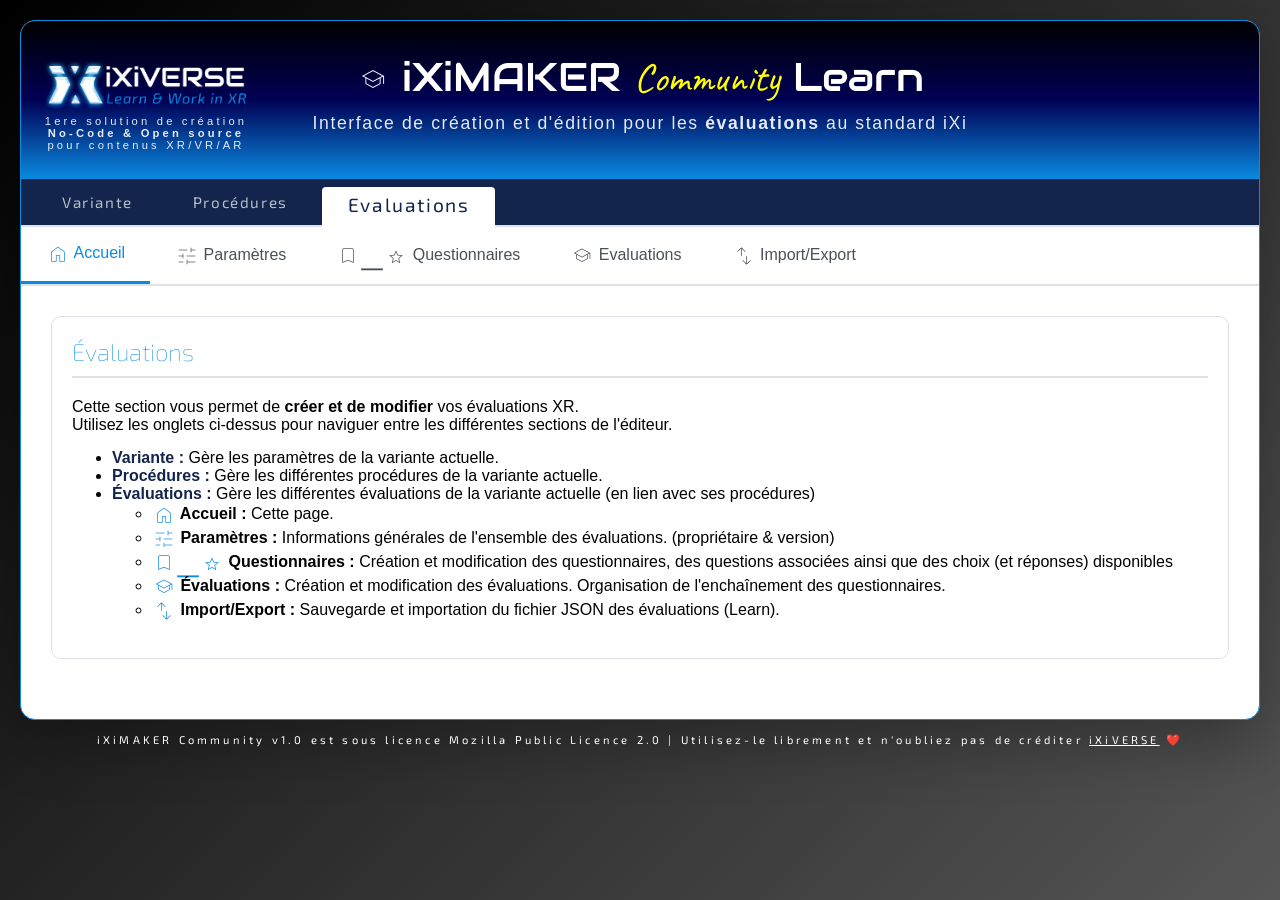
==== commit eeca70f6: "Main Up" ====
--- a/iXiMAKER-Learn.html
+++ b/iXiMAKER-Learn.html
@@ -2,883 +2,10 @@
 <html lang="fr">
 
 <head>
-    <link rel="stylesheet" href="https://fonts.googleapis.com/css2?family=Material+Symbols+Outlined" />
-    <link href="https://fonts.googleapis.com/css2?family=Audiowide&display=swap" rel="stylesheet">
-    <link href="https://fonts.googleapis.com/css2?family=Exo+2&display=swap" rel="stylesheet" />
+    <link rel="stylesheet" href="styles.css">
     <meta charset="UTF-8">
     <meta name="viewport" content="width=device-width, initial-scale=1.0">
     <title>iXiMAKER Community - LEARN</title>
-    <style>
-        .material-symbols-outlined {
-            font-variation-settings:
-                'FILL' 0,
-                'wght' 100,
-                'GRAD' 0,
-                'opsz' 24 !important;
-            vertical-align: middle;
-        }
-
-        .audiowide-regular {
-            font-family: "Audiowide", sans-serif;
-        }
-
-        .exo2-regular {
-            font-family: "Exo 2", sans-serif;
-        }
-
-        :root {
-            --white: #f8f9fa;
-            --white-border: #dee2e6;
-            --blue-dark: #000055;
-            --blue-dark-transparent: rgba(0, 0, 85, 0.1);
-            --blue-light: rgb(9, 139, 225);
-            --blue-light-transparent: rgba(9, 139, 225, 0.1);
-            --grey-darker: #333;
-            --grey-dark: #555;
-            --grey-mid: #80838b;
-            --grey-light: #ddd;
-            --primary-color: #000055;
-            --secondary-color: var(--grey-mid);
-            --button-color: var(--grey-dark);
-            --button1-color: var(--blue-light);
-            --button2-color: var(--success);
-            --button-danger: var(--danger);
-            --button-danger-hover: #c82333;
-            --background-gradient-start: #000000;
-            --background-gradient-end: var(--grey-dark);
-            --section-bg: var(--white);
-            --section-border: var(--white-border);
-            --input-border: var(--white-border);
-            --input-focus: #667eea;
-            --array-item-bg: rgba(124, 124, 124, 0.1);
-            --array-item-border: var(--white-border);
-            --success: #28a745;
-            --danger: #dc3545;
-            --warning: #ffc107;
-            --info: #17a2b8;
-            --white: #fff;
-            --black: #000;
-            --black-transparent: rgba(124, 124, 124, 0.1);
-            /* ------ */
-            --shadow: 0 5px 15px rgba(0, 0, 0, 0.8);
-            --translate: translateY(-5px);
-        }
-
-        * {
-            margin: 0;
-            padding: 0;
-            box-sizing: border-box;
-        }
-
-        html {
-            height: 100%;
-            background-color: var(--background-gradient-start);
-            overflow-x: hidden; 
-            -webkit-overflow-scrolling: touch;
-        }
-
-        body {
-            margin: 0; 
-            font-family: 'Segoe UI', Tahoma, Geneva, Verdana, sans-serif;
-            padding: 20px;
-            min-height: 100vh;
-            overflow-x: hidden; 
-            background: linear-gradient(135deg, var(--background-gradient-start) 0%, var(--background-gradient-end) 100%) fixed center/cover no-repeat;
-            background-attachment: fixed;
-            background-size: cover;
-            -webkit-overflow-scrolling: touch;
-        }
-
-        .container {
-            max-width: 1400px;
-            margin: 0 auto;
-            background: var(--white);
-            border-radius: 15px;
-            border: 1px solid var(--blue-light);
-            box-shadow: 0 20px 60px rgba(0, 0, 0, 0.3);
-            overflow: hidden;
-        }
-
-        .header {
-            background: linear-gradient(0deg, var(--blue-light) 0%, var(--blue-dark) 50%, var(--black) 100%);
-            color: var(--white);
-            padding: 30px;
-            text-align: center;
-            position: relative;
-        }
-
-        p {
-            margin-bottom: 15px;
-        }
-
-        ul {
-            margin-left: 40px;
-            margin-bottom: 15px;
-        }
-        
-        input[type="checkbox"]{
-            accent-color: var(--blue-light);
-        }
-		.small{
-            font-size: small !important;
-        }
-        .smallText {
-            font-size: 0.7rem !important;
-            letter-spacing: 0.2rem !important;
-        }
-        .center{
-            display: block;
-            margin-left: auto !important;
-            margin-right: auto !important;
-        }
-        .focus {
-            color: var(--blue-light)
-        }
-
-        .icon-color {
-            filter: /*hue-rotate(150deg)*/ saturate(0) /*brightness(0) invert(1)*/;
-            font-size: 0.7rem;
-            transition: all 0.3s;
-            overflow: hidden;
-        }
-        .icon-color:hover {
-            filter: /*hue-rotate(150deg)*/ saturate(1) /*brightness(0) invert(1)*/;
-            padding-left: 3px;
-            font-size: 0.9rem;
-        }
-        .top-spacer {
-            margin-top: 15px;
-        }
-
-        .header-logo {
-            position: absolute;
-            left: 20px;
-            top: 40px;
-        }
-
-        .header h1 {
-            font-family: "Audiowide", sans-serif;
-            font-weight: 100;
-            font-size: 2.5em;
-            margin-bottom: 10px;
-        }
-
-        .header p {
-            opacity: 0.9;
-            font-size: 1.1em;
-            letter-spacing: 0.1rem;
-        }
-
-        .tabs {
-            display: flex;
-            background: var(--section-bg);
-            border-bottom: 2px solid var(--section-border);
-            overflow-x: auto;
-        }
-
-        .tab {
-            padding: 15px 25px;
-            cursor: pointer;
-            background: var(--section-bg);
-            border: none;
-            font-size: 1em;
-            font-weight: 500;
-            color: #495057;
-            transition: all 0.3s;
-            white-space: nowrap;
-        }
-
-        .tab:hover {
-            background: #e9ecef;
-        }
-
-        .tab.active {
-            background: var(--white);
-            color: var(--button1-color);
-            border-bottom: 3px solid var(--button1-color);
-        }
-
-        .tab-content {
-            display: none;
-            padding: 30px;
-            animation: fadeIn 0.3s;
-        }
-
-        .tab-content.active {
-            display: block;
-        }
-
-        @keyframes fadeIn {
-            from {
-                opacity: 0;
-                transform: translateY(10px);
-            }
-
-            to {
-                opacity: 1;
-                transform: translateY(0);
-            }
-        }
-
-        .section {
-            margin-bottom: 30px;
-            padding: 20px;
-            background: var(--section-bg);
-            border-radius: 10px;
-            border: 1px solid var(--section-border);
-        }
-
-        .section h2 {
-            font-family: "Exo 2", sans-serif;
-            font-weight: 100;
-            color: var(--blue-light);
-            margin-bottom: 20px;
-            font-size: 1.5em;
-            padding-bottom: 10px;
-            border-bottom: 2px solid var(--section-border);
-        }
-
-        .section h3 {
-            color: var(--secondary-color);
-            margin: 15px 0;
-            font-size: 1.2em;
-        }
-
-        .section-action {
-            border : 1px dashed var(--blue-light) !important;
-            padding : 10px !important;
-        }
-        .section-action .array-item-title{
-            font-weight: 400 !important;
-            font-size: 1rem !important;
-        }
-        .section-feedback {
-            background: var(--blue-light-transparent) !important;
-            border : 1px solid var(--blue-light) !important;
-            padding: 10px !important;
-        }
-        .section-feedback .array-item-title {
-            color: var(--blue-light) !important;
-            font-weight : 400 !important;
-            font-size: 1rem !important;
-        }
-
-        .collapsible-content h3 {
-            margin-top: 0px !important;
-            text-align: center;
-        }
-        .form-group {
-            margin-top: 20px;
-        }
-
-        .form-group label {
-            display: block;
-            margin-bottom: 5px;
-            color: var(--grey-dark);
-            font-weight: 500;
-            font-size: 0.9rem;
-        }
-
-        .form-group input,
-        .form-group textarea,
-        .form-group select {
-            width: 100%;
-            padding: 7px;
-            border: 2px solid var(--input-border);
-            border-radius: 5px;
-            font-size: 0.9em;
-            transition: border-color 0.3s;
-            font-family:  "Exo 2", sans-serif;
-        }
-
-        .form-group input:focus,
-        .form-group textarea:focus,
-        .form-group select:focus {
-            outline: none;
-            border-color: var(--button1-color);
-            box-shadow: 0 0 0 3px rgba(102, 126, 234, 0.1);
-        }
-
-        .form-group textarea {
-            resize: vertical;
-            min-height: 60px;
-        }
-
-        .form-row {
-            display: grid;
-            grid-template-columns: repeat(auto-fit, minmax(200px, 1fr));
-            gap: 15px;
-        }
-
-        .form-row.three-columns {
-            grid-template-columns: repeat(3, 1fr);
-        }
-        .form-row .form-group{
-            margin-top: 0;
-        }
-
-        .file-input-wrapper {
-            position: relative;
-            display: flex;
-            align-items: center;
-            gap: 10px;
-        }
-
-        .file-input-wrapper input[type="text"] {
-            flex: 1;
-        }
-
-        .file-button {
-            padding: 7px 10px;
-            background: var(--white);
-            color: var(--button-color);
-            border: 1px solid var(--button-color);
-            border-radius: 5px;
-            cursor: pointer;
-            font-weight: 500;
-            transition: all 0.3s ease;
-        }
-
-        .file-button:hover {
-            background: var(--button-color);
-            color: var(--white);
-            transform: var(--translate);
-        }
-
-        input[type="file"] {
-            display: none;
-        }
-
-        .array-container:empty {
-            display: none;
-        }
-
-        .array-item {
-            margin-bottom: 10px;
-            padding: 5px;
-            background: var(--array-item-bg);
-            border-radius: 8px;
-            border: 1px solid var(--grey-mid);
-            position: relative;
-        }
-
-        .array-item-header {
-            display: flex;
-            justify-content: space-between;
-            align-items: center;
-        }
-
-        .array-item-title {
-            font-family: 'Segoe UI', Tahoma, Geneva, Verdana, sans-serif;
-            color: var(--secondary-color);
-            font-size: 1.2rem;
-        }
-        .array-item h3{
-            font-family: "exo 2" , sans-serif !important ;
-            color : var(--blue-light)!important;
-            font-weight: 400 !important;
-        }
-        .btn {
-            padding: 7px 10px;
-            border: none;
-            border-radius: 5px;
-            cursor: pointer;
-            font-weight: 500;
-            transition: all 0.3s;
-            margin: 5px;
-            color: var(--white);
-        }
-		.btnXS {
-            padding: 3px !important;
-            border-radius: 3px !important;
-            margin: 2px !important;
-		}
-        .btn-add {
-            background: var(--white);
-            border: 1px solid var(--blue-light);
-            color: var(--blue-light);
-            width: 200px;
-            margin:25px 0;
-        }
-
-        .btn-add:hover {
-            background: var(--blue-light);
-            color: var(--white);
-            transform: var(--translate);
-            box-shadow: var(--shadow);
-        }
-
-        .btn-remove {
-            background: var(--white);
-            border: 1px solid var(--button-danger);
-            color: var(--button-danger);
-        }
-
-        .btn-remove:hover {
-            background: var(--button-danger);
-            color: var(--white);
-            transform: var(--translate);
-            box-shadow: var(--shadow);
-        }
-
-        .btn-collapse {
-            background: var(--white);
-            border: 1px solid var(--secondary-color);
-            color: var(--secondary-color);
-        }
-
-        .btn-collapse:hover {
-            background: var(--secondary-color);
-            color: var(--white);
-            transform: var(--translate);
-            box-shadow: var(--shadow);
-        }
-
-        .quizzes-buttons {
-            position: sticky;
-            bottom: 0;
-            background: var(--white);
-            padding: 20px 30px;
-            border-top: 2px solid var(--section-border);
-            display: flex;
-            justify-content: center;
-            gap: 15px;
-            box-shadow: var(--shadow);
-        }
-
-        .actions-buttons {
-            position: sticky;
-            bottom: 0;
-            background: var(--white);
-            padding: 20px 30px;
-            border-top: 2px solid var(--section-border);
-            display: flex;
-            justify-content: center;
-            gap: 15px;
-            box-shadow: var(--shadow);
-        }
-
-        /* ---- course path builder (drag & drop des Topics) ---- */
-        .course-path-builder {
-            border: 1px solid var(--input-border);
-            border-radius: 8px;
-            padding: 10px;
-            background: #f8f9fa;
-        }
-
-        .course-path-columns {
-            display: flex;
-            gap: 10px;
-            flex-wrap: wrap;
-        }
-
-        .course-path-column {
-            flex: 1 1 220px;
-            min-width: 0;
-        }
-
-        .course-path-title {
-            font-size: 0.85rem;
-            font-weight: 600;
-            margin-bottom: 6px;
-            color: var(--grey-dark);
-        }
-
-        .course-topic-list {
-            min-height: 36px;
-            max-height: 180px;
-            overflow-y: auto;
-            border: 1px dashed var(--input-border);
-            border-radius: 6px;
-            padding: 6px;
-            background: #ffffff;
-        }
-
-        .course-topic-item {
-            display: flex;
-            align-items: center;
-            padding: 4px 8px;
-            margin: 3px 0;
-            font-size: 0.8rem;
-            border-radius: 4px;
-            border: 1px solid var(--blue-light);
-            background: #e8f2ff;
-            color: var(--blue-dark);
-            cursor: grab;
-            user-select: none;
-            white-space: nowrap;
-        }
-
-        .course-topic-item.selected {
-            background: #d1ecf1;
-            border-color: var(--info);
-            color: #0c5460;
-        }
-
-        .course-topic-item.dragging {
-            opacity: 0.6;
-        }
-
-        .course-topic-list.course-topic-list-selected.drag-over {
-            background: #f0f7ff;
-            border-color: var(--blue-light);
-        }
-
-        .course-path-help {
-            margin-top: 6px;
-            font-size: 0.75rem;
-            color: var(--grey-mid);
-        }
-
-        /* ---- stage path builder (drag & drop des Étapes) ---- */
-        .stage-path-builder {
-            border: 1px solid var(--input-border);
-            border-radius: 8px;
-            padding: 10px;
-            background: #f8f9fa;
-        }
-
-        .stage-path-columns {
-            display: flex;
-            gap: 10px;
-            flex-wrap: wrap;
-        }
-
-        .stage-path-column {
-            flex: 1 1 220px;
-            min-width: 0;
-        }
-
-        .stage-path-title {
-            font-size: 0.85rem;
-            font-weight: 600;
-            margin-bottom: 6px;
-            color: var(--grey-dark);
-        }
-
-        .stage-step-list {
-            min-height: 36px;
-            max-height: 180px;
-            overflow-y: auto;
-            border: 1px dashed var(--input-border);
-            border-radius: 6px;
-            padding: 6px;
-            background: #ffffff;
-        }
-
-        .stage-step-item {
-            display: flex;
-            align-items: center;
-            padding: 4px 8px;
-            margin: 3px 0;
-            font-size: 0.8rem;
-            border-radius: 4px;
-            border: 1px solid var(--blue-light);
-            background: #e8f2ff;
-            color: var(--blue-dark);
-            cursor: grab;
-            user-select: none;
-            white-space: nowrap;
-        }
-
-        .stage-step-item.selected {
-            background: #d1ecf1;
-            border-color: var(--info);
-            color: #0c5460;
-        }
-
-        .stage-step-item.dragging {
-            opacity: 0.6;
-        }
-
-        .stage-step-list.stage-step-list-selected.drag-over {
-            background: #f0f7ff;
-            border-color: var(--blue-light);
-        }
-
-        .stage-path-help {
-            margin-top: 6px;
-            font-size: 0.75rem;
-            color: var(--grey-mid);
-        }
-
-        .btn-primary {
-            background: var(--white);
-            color: var(--button1-color) !important;
-            border: 1px solid var(--button1-color) !important;
-            padding: 10px 30px;
-            font-size: 1.1em;
-        }
-
-        .btn-primary:hover {
-            background: var(--button1-color) !important;
-            color: var(--white) !important;
-            transform: var(--translate);
-            box-shadow: var(--shadow);
-        }
-
-        .btn-secondary {
-            background: var(--white);
-            color: var(--danger) !important;
-            border: 1px solid var(--danger) !important;
-            padding: 12px 30px;
-            font-size: 1.1em;
-        }
-
-        .btn-secondary:hover {
-            background: var(--danger) !important;
-            color: var(--white) !important;
-            transform: var(--translate);
-            box-shadow: var(--shadow);
-        }
-
-        .checkbox-wrapper {
-            display: flex;
-            align-items: center;
-            gap: 10px;
-            font-size:0.8rem !important;
-        }
-
-        .checkbox-wrapper input[type="checkbox"] {
-            width: auto;
-            margin: 0;
-            font-weight: 400;
-        }
-
-        .collapsible-content {
-            overflow: hidden;
-            transition: max-height 0.3s ease;
-        }
-
-        .collapsed .collapsible-content {
-            margin-top: 0;
-            max-height: 0;
-        }
-        .success-btn {
-            background-color: var(--white) !important;
-            border-color: var(--success) !important;
-            color:var(--success) !important;
-        }
-        .success-btn:hover{
-            background-color: var(--success) !important;
-            color: var(--white) !important;
-        }
-        .success-message {
-            position: fixed;
-            top: 20px;
-            right: 20px;
-            background: var(--success);
-            color: var(--white);
-            padding: 15px 25px;
-            border-radius: 5px;
-            box-shadow: 0 5px 15px rgba(40, 167, 69, 0.3);
-            animation: slideIn 0.3s ease;
-            z-index: 1000;
-        }
-
-        @keyframes slideIn {
-            from {
-                transform: translateX(100%);
-                opacity: 0;
-            }
-
-            to {
-                transform: translateX(0);
-                opacity: 1;
-            }
-        }
-
-        /* Styles pour le drag & drop des topics */
-        .array-item.section-topic.dragging {
-            opacity: 0.5;
-            background: #e3f2fd;
-            border: 2px dashed var(--blue-light);
-            cursor: grabbing;
-        }
-
-        .array-item.section-topic.dragging * {
-            pointer-events: none;
-        }
-
-        .array-item.section-topic.collapsed {
-            cursor: grab;
-            transition: transform 0.2s ease, box-shadow 0.2s ease;
-        }
-
-        .array-item.section-topic.collapsed:active {
-            cursor: grabbing;
-        }
-
-        /* Styles pour le drag & drop des quizz */
-        .array-item.section-action.dragging {
-            opacity: 0.5;
-            background: #e3f2fd;
-            border: 2px dashed var(--blue-light);
-            cursor: grabbing;
-        }
-
-        .array-item.section-action.dragging * {
-            pointer-events: none;
-        }
-
-        .array-item.section-action {
-            cursor: grab;
-            transition: transform 0.2s ease, box-shadow 0.2s ease;
-        }
-
-        .array-item.section-action:active {
-            cursor: grabbing;
-        }
-
-        /* Styles pour le drag & drop des choices/feedbacks */
-        .array-item.section-feedback.dragging {
-            opacity: 0.5;
-            background: #e3f2fd;
-            border: 2px dashed var(--blue-light);
-            cursor: grabbing;
-        }
-
-        .array-item.section-feedback.dragging * {
-            pointer-events: none;
-        }
-
-        .array-item.section-feedback {
-            cursor: grab;
-            transition: transform 0.2s ease, box-shadow 0.2s ease;
-        }
-
-        .array-item.section-feedback:active {
-            cursor: grabbing;
-        }
-
-        .vector3-group {
-            display: grid;
-            grid-template-columns: repeat(3, 1fr);
-            gap: 10px;
-        }
-
-        .vector3-group input {
-            text-align: center;
-        }
-
-        
-        .workspace-line .form-row .form-group.small {
-            min-width: 140px;
-            flex: 0 0 auto;
-        }
-
-        .workspace-line .form-row .form-group.small select,
-        .workspace-line .form-row .form-group.small input {
-            width: 140px;
-        }
-
-        .workspace-row {
-            display: flex;
-            flex-wrap: wrap;
-            align-items: flex-start;
-            gap: 15px;
-        }
-
-        .workspace-row .form-group {
-            flex: 1 1 200px;
-            min-width: 200px;
-        }
-
-        .workspace-row .form-group.dimension-field {
-            flex: 0 1 120px;
-            min-width: 120px;
-        }
-
-        .workspace-row .form-group.dimension-field input {
-            width: 100%;
-        }
-
-        #json-output {
-            width: 100%;
-            min-width: 0;
-            max-width: 100%;
-            box-sizing: border-box;
-            background-color: var(--black);
-            color: var(--white);
-            resize: vertical;
-        }
-
-        /* Styles pour les boutons de feedback */
-        .feedback-type-btn,
-        .feedback-option-btn {
-            padding: 6px 12px;
-            border: 2px solid var(--grey-mid);
-            border-radius: 5px;
-            background: var(--white);
-            color: var(--grey-dark);
-            cursor: pointer;
-            font-weight: 500;
-            transition: all 0.3s;
-            font-size: 0.85em;
-        }
-
-        .feedback-type-btn:hover,
-        .feedback-option-btn:hover {
-            background: var(--grey-light);
-            transform: translateY(-2px);
-        }
-
-        .feedback-type-btn.active,
-        .feedback-option-btn.active {
-            background: var(--blue-light);
-            color: var(--white);
-            border-color: var(--blue-light);
-        }
-
-        .feedback-type-btn {
-            padding: 6px 16px;
-            text-align: center;
-        }
-
-        .feedback-option-btn {
-            flex: 1;
-        }
-
-        .feedback-option-btn-small {
-            padding: 6px 12px;
-            border: 2px solid var(--grey-mid);
-            border-radius: 5px;
-            background: var(--white);
-            color: var(--grey-dark);
-            cursor: pointer;
-            font-weight: 500;
-            transition: all 0.3s;
-            font-size: 0.85em;
-        }
-
-        .feedback-option-btn-small:hover {
-            background: var(--grey-light);
-            transform: translateY(-2px);
-        }
-
-        .feedback-option-btn-small.active {
-            background: var(--blue-light);
-            color: var(--white);
-            border-color: var(--blue-light);
-        }
-
-        .btn-clear-indicator {
-            background: var(--white);
-            color: #dc3545;
-            border-color: #dc3545;
-        }
-
-        .btn-clear-indicator:hover {
-            background: #dc3545;
-            color: white;
-            border-color: #dc3545;
-        }
-
-        .feedback-type-btn-fixed {
-            flex: 0 0 auto;
-            width: auto;
-        }
-    </style>
 </head>
 
 <body>
@@ -888,26 +15,50 @@
             <div class="header-logo">
                 <a href="https://ixiverse.com" title="Site officiel" target="_blank">
                     <img src="iXiVERSE-LOGO-CLR.png" alt="iXiVERSE" style="height:50px;"></a><br>
-                <p class="smallText">1st Open source solution<br>for spatialized contents</p>
-            </div>
-
-            <h1><span class="material-symbols-outlined" style="font-size: 2rem;">school</span> iXiMAKER Community - LEARN</h1>
-            <p>Interface de création et d'édition pour les formations au standard iXi</p>
-        </div>
+                <!--<p class="smallText">1st Open source solution<br>for spatialized contents</p>-->
+                <p class="smallText">1ere solution de création<br><b>No-Code & Open source</b><br>pour contenus XR/VR/AR</p>
+            </div>
+
+            <h1><span class="material-symbols-outlined" style="font-size: 2rem;">school</span> iXiMAKER <span class="tagTitle">Community</span> Learn</h1>
+            <p>Interface de création et d'édition pour les <strong>évaluations</strong> au standard iXi</p>
+        </div>
+
+        <!-- GLOBAL TOP NAV BAR (DARK BLUE FRAME) -->
+        <div class="global-nav">
+            <a href="#" onclick="goToPage('iXiMAKER-Variant.html'); return false;" class="global-nav-item">Variante</a>
+            <a href="#" onclick="goToPage('iXiMAKER-Work.html'); return false;" class="global-nav-item">Procédures</a>
+            <a href="iXiMAKER-Learn.html" class="global-nav-item active">Evaluations</a>
+        </div>
+
+        <!-- BANNER FOR SHARED VARIANT DATA -->
+        <div id="shared-variant-banner" class="banner">
+            <div style="display: flex; align-items: center; gap: 10px;">
+                <span class="material-symbols-outlined" style="color: var(--blue-darker); font-size: 1.5rem;">layers</span>
+                <span class="banner-text">
+                    <span id="shared-variant-reference">Référentiel</span>
+                    <span id="shared-variant-title">Aucune</span> 
+                    <span id="shared-variant-info" style="font-size: smaller; color: var(--grey-dark); opacity: 0.8; margin-left: 8px;">N/A</span>
+                </span>
+            </div>
+            <button type="button" class="btn btn-remove" onclick="clearSharedVariant()" >
+                ✕ Effacer
+            </button>
+        </div>
+
         <!--TABS-->
         <div class="tabs">
             <button class="tab active" onclick="showTab('home')">
                 <span class="material-symbols-outlined">home</span>
                 Accueil</button>
             <button class="tab" onclick="showTab('settings')">
-                <span class="material-symbols-outlined">school</span>
-                Formation</button>
+                <span class="material-symbols-outlined">tune</span>
+                Paramètres</button>
             <button class="tab" onclick="showTab('topics')">
                 <span class="material-symbols-outlined">bookmark_star</span>
-                Topics</button>
+                Questionnaires</button>
             <button class="tab" onclick="showTab('courses')">
-                <span class="material-symbols-outlined">book</span>
-                Cours</button>
+                <span class="material-symbols-outlined">school</span>
+                Evaluations</button>
             <button class="tab" onclick="showTab('import-export')">
                 <span class="material-symbols-outlined">swap_vert</span>
                 Import/Export</button>
@@ -917,172 +68,66 @@
             <!-- Tab Home -->
             <div id="home" class="tab-content active">
                 <div class="section" alt="Bienvenue">
-                    <h2>Bienvenue dans iXiMAKER Community - LEARN</h2>
+                    <h2>Évaluations</h2>
                     <p>
-                        Cet éditeur vous permet de <b>créer et de modifier</b> vos formations XR.<br>
+                        Cette section vous permet de <b>créer et de modifier</b> vos évaluations XR.<br>
                         Utilisez les onglets ci-dessus pour naviguer entre les différentes sections de l'éditeur.
                     </p>
                     <ul>
-                        <li><strong><span class="material-symbols-outlined focus">school</span> Formation :</strong>
-                            Définissez les paramètres généraux et spécifiques de votre formation.</li>
-                        <li><strong><span class="material-symbols-outlined focus">bookmark_star</span> Topics :</strong>
-                            Ajoutez, modifiez et organisez les sujets et les quizz de votre formation.</li>
-                        <li><strong><span class="material-symbols-outlined focus">book</span> Cours :</strong>
-                            Gérez vos courses en organisant leurs topics.</li>
-                        <li><strong><span class="material-symbols-outlined focus">swap_vert</span> Import/Export
-                                :</strong> Importez des fichiers JSON existants ou exportez votre formation.</li>
+                        <li><strong class="focus-darker">Variante :</strong>
+                            Gère les paramètres de la variante actuelle.</li>
+                        <li><strong class="focus-darker">Procédures :</strong>
+                            Gère les différentes procédures de la variante actuelle.</li>
+                        <li><strong class="focus-darker">Évaluations :</strong>
+                            Gère les différentes évaluations de la variante actuelle (en lien avec ses procédures)</li>
+                            <ul>
+                                <li><strong><span class="material-symbols-outlined focus">home</span> Accueil :</strong>
+                                Cette page.</li>
+                                <li><strong><span class="material-symbols-outlined focus">tune</span> Paramètres :</strong>
+                                Informations générales de l'ensemble des évaluations. (propriétaire & version)</li>
+                                <li><strong><span class="material-symbols-outlined focus">bookmark_star</span> Questionnaires :</strong>
+                                Création et modification des questionnaires, des questions associées ainsi que des choix (et réponses) disponibles</li>
+                                <li><strong><span class="material-symbols-outlined focus">school</span> Évaluations :</strong>
+                                Création et modification des évaluations. Organisation de l'enchaînement des questionnaires.</li>
+                                <li><strong><span class="material-symbols-outlined focus">swap_vert</span> Import/Export :</strong>
+                                Sauvegarde et importation du fichier JSON des évaluations (Learn).</li>
+                            </ul>
                     </ul>
-					<p>⚠️ <u>Les formations LEARN ne peuvent pas fonctionner sans leur procédure WORK !</u></p>
-                    <div class="section">
-					    <h2><span class="material-symbols-outlined">task_alt</span> Préparation</h2>
-                        <p>Avant de commencer la création de votre procédure, vérifiez les points suivants :</p>
-                        <h3><span class="material-symbols-outlined">counter_1</span> Création des dossiers</h3>
-                        <ul>
-							<li><u>Créez votre structure de dossiers</u> comme indiqué, ci-dessous, dans la section <b>"Aide"</b></li>
-                        </ul>
-						<h3><span class="material-symbols-outlined">counter_2</span> Préparation des médias</h3>
-                        <ul>
-							<li>
-							<u>Préparez vos médias</u> et copiez-les dans le dossier "XXXX_FR/learn"</li>
-							<ul>
-								<li><b>Images</b> : format jpg, png ou gif (Taille conseillée : 2048px)</li>
-								<li><b>Audios</b> : format ogg ou mp3</li>
-								<li><b>Modèles 3D</b> : format glb ou gltf avec textures incluses (10Mo max - 4Mo conseillé)</li>
-							</ul>
-						<p>⚠️ Les noms de fichiers et de dossier ne doivent pas contenir de caractères spéciaux, ni accentués tels que : (&é~#à%*$ê/!_\)
-						</ul>
-                        <h3><span class="material-symbols-outlined">info</span> Pour les modifications</h3>
-						<p>Si vous souhaitez éditer un fichier existant :</p>
-                        <ul>
-							<li>Cliquez sur l'onglet "Import/Export"
-							<li>Importez votre json LEARN via le bouton "Importer" (pas de WORK)
-							<li>Suivez les indications de la section <b>"Pour commencer"</b>
-                    </div>
-                    <h3>⭐ Pour commencer</h3>
-					<ul>
-						<li>Cliquez sur l'onglet "Formation" pour définir les paramètres de base.</li>
-						<li>Cliquez sur l'onglet "Topics" pour créer vos sujets et vos quizz</li>
-						<li>Cliquez sur l'onglet "SCours" pour organiser vos sujets en leçons.</li>
-						<li>Cliquez sur l'onglet "Import/Export" pour sauvegarder votre json<br>
-						(⚠️le nom doit être exactement le même que votre dossier de référence, avec l'extension .json. (ex: XXXX_FR_learn.json))<br>
-						</li>
-					</ul>
-                    <p><b>👉N'oubliez pas de sauvegarder régulièrement votre travail</b><br>
-					<ul>
-						<li>Utilisez le bouton en bas de page : <span class="btn-primary btnXS small">▶ Générer JSON</span></li>
-						<li>Rendez-vous dans l'onglet "Import/Export"</li>
-						<li>Cliquez sur <span class="btn-primary btnXS small success-btn">📤 Exporter</span>
-					puis l''onglet "Import/Export"</b>.
-					</ul>
-                    </p>
-                    <div class="section">
-                        <h2>🛟 Aide</h2>
-                        <h3>Fonctionnement</h3>
-                        <p>iXiMAKER Community est un éditeur visuel pour vous assister dans l'édition et la création de fichiers
-                            JSON iXi.<br>
-                            <b>🆗 Il permet :</b>
-                        </p>
-                        <ul>
-                            <li>de simplifier la création de formations XR, en association avec sa procédure WORK</li>
-							<li>d'y assiocer les liens vers les fichiers média</li>
-                            <li>de créer des fichiers JSON LEARN conformes au format iXi</li>
-                            <li>d'importer et de modifier des fichiers JSON conformes au format iXi</li>
-                        </ul>
-                        <p><b>🚫 Il ne permet pas :</b></p>
-                        <ul>
-                            <li>de copier un fichier media dans le dossier (uniquement version pro)</li>
-                            <li>de spatialiser vos contenus (c'est le rôle de "iXiWORK - Place" 😉)</li>
-                            <li>de créer un dossier de contenu (uniquement version pro)</li>
-                        </ul>
-                        <h3>Structure des fichiers au standard iXi</h3>
-                        <p>Pour fonctionner, les dossiers et fichiers doivent respecter l'organisation suivante :</p>
-                        <ul class="small">
-                            <li><b>📁Machine XYZ</b> (Votre "Référentiel" contenant vos procédures et vos formations dans les différentes langues)
-                                <ul>
-                                    <li><b>📁Machine XYZ_FR</b> (Variante linguistique définie selon le champ "Code pays")
-                                        <ul>
-                                            <li>Voir l'aide d'iXiMAKER WORK pour plus d'informations sur les fichiers de ce contenu.</li>
-                                            <li><b>📁learn</b> (contenant les fichiers images, sons, modèles 3D
-                                                référencés dans la formation)</li>
-                                            <ul>
-                                                <li><b>📄Machine XYZ_FR_learn.json</b> (Le json de la formation, contenant les sujets, les quizz et leur organisation)</li>
-                                                <li><b>🧊les_autres_modeles.bytes</b> (les modèles 3D, différents du modèle principal, au format
-                                                    .glb ou .gltf, renommés en .bytes)</li>
-                                                <li>...</li>
-                                                <li><b>🖼️les_images.png</b></li>
-                                                <li>...</li>
-                                                <li><b>🔊les_audio.ogg</b></li>
-                                                <li>...</li>
-                                            </ul>
-                                        </ul>
-                                    </li>
-                                </ul>
-                            </li>
-						<h3>Nommage des fichiers</h3>
-						<p> Pour les noms de fichiers, et afin d'être pleinement compatible avec la version PRO d'iXiMAKER, il est conseiller d'utiliser la syntaxe suivante :
-						</p>
-						<ul>
-							<li>🧊 Hologrammes :
-								<ul>
-									<li>topic-4_hologram.bytes : pour l'hologramme du sujet 4</li>
-								</ul>
-							</li>
-							<li>🖼️ Images :
-								<ul>
-									<li>topic-1_img.png : pour l'illustration du sujet 1</li>
-									<li>topic-2_env.jpg : pour l'environnement 360° du sujet 2</li>
-								</ul>
-							</li>
-							<li>🔊 Audio :
-								<ul>
-									<li>topic-3_aufio.ogg : pour l'audio du sujet 3</li>
-								</ul>
-							</li>
-						</ul>
-						</ul>
-                    </div>
-				</div>
+                </div>
 			</div>
 
                 <!-- Tab Settings -->
             <div id="settings" class="tab-content">
 
-                <div class="section" alt="Paramètres généraux">
-                    <h2>Paramètres généraux</h2>
+                <div class="section" alt="Paramètres des évaluations">
+                    <h2>Paramètres des évaluations</h2>
                     <!-- Hidden values for IXI standard compliance -->
 
                     <input type="hidden" id="usage" name="usage"
                         value="File of all the topics and quizzes related to a procedure. Contains all the operations that can be carried out, organized into courses, topics and quizzes.">
-                    <input type="hidden" id="appVersion" name="settings.appVersion" value="MiniMaker-1.0">
+                    <input type="hidden" id="appVersion" name="settings.appVersion" value="iXiMAKER Community v1.0">
+                    <input type="hidden" id="chapter" name="settings.chapter" value="">
+                    <input type="hidden" id="langCode" name="settings.langCode" value="FR">
+                    <input type="hidden" id="creatorID" name="process.creatorID" value="">
                    <!--------------------------------------------------->
-                    <h3>Configuration</h3>
                     <div class="form-row">
-                        <div class="form-group" style="display: none;"
-                            title="ℹ️ Le référentiel correspond au dossier contenant la procédure et la formation dans les différentes langues.">
-                            <label for="chapter">
-                                Nom du référentiel <span class="icon-color">ℹ️</span>
-                            </label>
-                            <input type="text" id="chapter" name="settings.chapter" placeholder="Nom du référentiel">
-                        </div>
-                        <div class="form-group" style="display: none;">
-                            <label for="langCode" title="ℹ️ Code pays au format ISO de la langue (ex: FR, EN, ES,...)">
-                                Variante linguistique (Code pays) <span class="icon-color">ℹ️</span>
-                            </label>
-                            <input type="text" id="langCode" name="settings.langCode" placeholder="FR" style="text-transform: uppercase;"
-                            oninput="this.value = this.value.toUpperCase()" maxlength="2">
-
-                        </div>
                         <div class="form-group">
-                            <label for="contentVersion" title="ℹ️Identifiant de la formation">
-                                Version de la formation <span class="icon-color">ℹ️</span></label>
+                            <label for="contentVersion" title="ℹ️Identifiant alphanumérique de la formation (ex: date de création, référence)">
+                                Version<span class="icon-color">ℹ️</span></label>
                             <input type="text" id="contentVersion" name="settings.contentVersion"
                                 placeholder="ex: v1.2b">
                         </div>
+                        <!--<div class="form-group">
+                            <label for="creatorID" title="ℹ️ Identifiant numérique du créateur de la formation">
+                                ID Créateur <span class="icon-color">ℹ️</span>
+                            </label>
+                            <input type="number" id="creatorID" name="settings.creatorID" placeholder="0" step="1" value="0">
+                        </div>-->
                         <div class="form-group">
-                            <label for="ownerName" title="ℹ️ Nom du propriétaire de la formation (généralement l'OF')">
+                            <label for="ownerName" title="ℹ️ Nom du propriétaire de la procédure (le créateur de la formation - non visible)">
                                 Nom du propriétaire <span class="icon-color">ℹ️</span>
                             </label>
-                            <input type="text" id="ownerName" name="settings.ownerName" placeholder="Nom du créateur/propriétaire de la formation" value="">
+                            <input type="text" id="ownerName" name="settings.ownerName" placeholder="Nom du créateur de la procédure" value="">
                         </div>
                         <div class="form-group">
                             <label for="ownerIdentifier" title="ℹ️ Identifiant numérique du créateur/propriétaire (Généralement le N° de siret ou N° d'aggrément - non visible)">
@@ -1096,22 +141,22 @@
 
             <!-- Tab Topics -->
             <div id="topics" class="tab-content">
-                <div class="section" alt="Topics de la formation">
-                    <h2>Topics de la formation</h2>
+                <div class="section" alt="Gestion des questionnaires">
+                    <h2>Gestion des questionnaires</h2>
                     <div id="topics-container" class="array-container"></div>
                     <button type="button" class="btn btn-add center" onclick="addTopic()">
-                        + Ajouter un topic
+                        + Ajouter un questionnaire
                     </button>
                 </div>
             </div>
 
             <!-- Tab Courses -->
             <div id="courses" class="tab-content">
-                <div class="section" alt="Cours de la formation">
-                    <h2>Cours de la formation</h2>
+                <div class="section" alt="Gestion des évaluations">
+                    <h2>Gestion des évaluations</h2>
                     <div id="courses-container" class="array-container"></div>
                     <button type="button" class="btn btn-add center" onclick="addcourse()">
-                        + Ajouter un cours
+                        + Ajouter une évaluation
                     </button>
                 </div>
             </div>
@@ -1119,32 +164,22 @@
             <!-- Tab Import/Export -->
             <div id="import-export" class="tab-content">
                 <div class="section" alt="Import et export JSON">
-                    <h2>Import / export JSON</h2>
-                    <div class="form-row">
-                        <div class="form-group" title="Importer un fichier JSON iXiLEARN pour le modifier">
-                            <label for="json-import" class="btn btn-primary"
-                                style="display:inline-block; cursor:pointer; font-size: 1rem;">
-                                📥 Importer
-                            </label>
-                            <input type="file" id="json-import" accept=".json" style="display:none;"
-                                onchange="importJSON()">
-                        </div>
-                        <div class="form-group" title="Générer le JSON iXiLEARN à partir de vos modifications">
-                            <button type="button" class="btn btn-primary" onclick="generateJSON();">
-                                ♻️ Générer
-                            </button>
-                        </div>
-                        <div class="form-group" title="Télécharger votre JSON iXiLEARN">
-                            <button type="button" class="btn btn-primary success-btn" onclick="exportJSON();">
-                                📤 Exporter
-                            </button>
-                        </div>
-                        <div class="form-group" title="Effacer le contenu actuel">
-                            <button type="button" class="btn btn-secondary" onclick="resetForm()">
-                                🔄 Réinitialiser
-                            </button>
-
-                        </div>
+                    <h2>Import / export</h2>
+                    <div class="form-row import-export-buttons">
+                        <button type="button" title="Générer le JSON Learn à partir de vos modifications" class="btn btn-primary" onclick="generateJSON();">
+                            🔎 Aperçu
+                        </button>
+                        <button type="button" title="Télécharger vos évaluations (fichier JSON Learn)" class="btn btn-primary" onclick="exportJSON();">
+                            💾 Sauvegarder
+                        </button>
+                        <label for="json-import" title="Importer un fichier JSON Learn pour le modifier" class="btn btn-primary success-btn">
+                            📥 Importer
+                        </label>
+                        <input type="file" id="json-import" accept=".json" style="display:none;"
+                            onchange="importJSON()">
+                        <button type="button" title="Effacer les évaluations et questionnaires actuels'" class="btn btn-secondary" onclick="resetForm()">
+                            ❌ Réinitialiser
+                        </button>
                     </div>
                 </div>
 
@@ -1153,2789 +188,22 @@
                     <textarea id="json-output" rows="15" readonly></textarea>
                 </div>
             </div>
-        <!-- FOOTER -->
         </form>
-        <div class="quizzes-buttons">
-            <button type="button" class="btn btn-primary" onclick="generateJSON()">
-                ▶ Générer JSON
-            </button>
         </div>
         </div>
         <div style="text-align:center; margin-top:10px;" alt="iXiVERSE MiniMaker MPL V2.0">
             <span class="exo2-regular smallText" style="color: var(--white);">
-                iXiVERSE Minimaker is under Mozilla Public Licence 2.0
-                | Use it freely but don't forget to credit iXiVERSE.
+                iXiMAKER Community v1.0 est sous licence Mozilla Public Licence 2.0
+            | Utilisez-le librement et n'oubliez pas de créditer <a href="https://ixiverse.com" title="Site officiel" target="_blank" style="color: white; ">iXiVERSE</a> ❤️ 
+            <!--iXiMAKER Community is under Mozilla Public Licence 2.0
+            | Use it freely but don't forget to credit <a href="https://ixiverse.com" title="Site officiel" target="_blank" style="color: white; ">iXiVERSE</a> ❤️-->
             </span>
         </div>
 
     <!----------- FUNCTIONS  ---------------->
 
-    <script>
-        // json structure
-        let jsonData = {
-            usage: "",
-            settings: {
-                contentVersion: 1,
-                ownerName: "",
-                ownerIdentifier: ""
-            },
-            process: {
-                topics: [],
-                courses: []
-
-            }
-        };
-
-        // let topicIdCounter = 1;
-        let courseIdCounter = 1;
-        let quizzIdCounter = 1;
-
-        // Gestion des onglets
-        function showTab(tabName) {
-            const tabs = document.querySelectorAll('.tab');
-            const contents = document.querySelectorAll('.tab-content');
-
-            tabs.forEach(tab => tab.classList.remove('active'));
-            contents.forEach(content => content.classList.remove('active'));
-
-            event.target.classList.add('active');
-            document.getElementById(tabName).classList.add('active');
-        }
-
-        // Gestion des fichiers
-        document.addEventListener('DOMContentLoaded', function () {
-            // Gestionnaire pour l'import JSON
-            const jsonImportElem = document.getElementById('json-import');
-            if (jsonImportElem) {
-                jsonImportElem.addEventListener('change', function (e) {
-                    if (e.target.files.length > 0) {
-                        // Ne rien faire ici, l'import sera déclenché par la fonction importJSON()
-                    }
-                });
-            }
-        });
-
-        // ---- Gestion du drag & drop pour les chemins des Topics dans Courses ----
-        function initcoursePathBuilder(courseIndex) {
-            const availableContainer = document.getElementById(`courseAvailabletopics-${courseIndex}`);
-            const selectedContainer = document.getElementById(`courseSelectedtopics-${courseIndex}`);
-            const hiddenInput = document.getElementById(`coursePath-input-${courseIndex}`);
-
-            if (!availableContainer || !selectedContainer || !hiddenInput) return;
-
-            // Nettoyer
-            availableContainer.innerHTML = '';
-            selectedContainer.innerHTML = '';
-
-            // Construire la liste des IDs des Topics à partir du JSON
-            const topics = jsonData.process.topics || [];
-
-            // Topics déjà utilisés dans cette course (ne doivent pas apparaître dans la liste disponible)
-            const usedIds = (hiddenInput.value || '')
-                .split('.')
-                .map(v => v.trim())
-                .filter(v => v);
-
-            topics.forEach((topic, idx) => {
-                const topicId = String(topic.topicID || (idx + 1));
-
-                // Si déjà utilisé dans le chemin, ne pas l'afficher dans la liste des disponibles
-                if (usedIds.includes(topicId)) {
-                    return;
-                }
-
-                const title = topic.topicTitle || `Topic ${topicId}`;
-                const item = document.createElement('div');
-                item.className = 'course-topic-item';
-                item.draggable = true;
-                item.dataset.topicId = topicId;
-                item.textContent = `Topic ${topicId} - ${title}`;
-
-                // Clic : ajouter/enlever du chemin
-                item.addEventListener('click', function () {
-                    toggletopicIncoursePath(courseIndex, topicId, title);
-                });
-
-                setupDragEventsForItem(item, courseIndex);
-                availableContainer.appendChild(item);
-            });
-
-            setupcourseSelectedListDnD(courseIndex);
-
-            // Si un chemin existe déjà dans l'input caché, le refléter dans l'UI
-            if (hiddenInput.value) {
-                applycoursePathToUI(courseIndex, hiddenInput.value);
-            }
-        }
-        // rafraîchir tous les builders de chemin de cours
-        function refreshAllcoursePathBuilders() {
-            const coursesContainer = document.getElementById('courses-container');
-            if (!coursesContainer) return;
-
-            for (let i = 0; i < coursesContainer.children.length; i++) {
-                initcoursePathBuilder(i);
-            }
-        }
-        // Ajouter ou enlever un topic du chemin du cours
-        function toggletopicIncoursePath(courseIndex, topicId, title) {
-            const selectedContainer = document.getElementById(`courseSelectedtopics-${courseIndex}`);
-            const hiddenInput = document.getElementById(`coursePath-input-${courseIndex}`);
-            if (!selectedContainer || !hiddenInput) return;
-
-            // Vérifier si déjà présent
-            const existing = Array.from(selectedContainer.children).find(el => el.dataset.topicId == topicId);
-
-            if (existing) {
-                selectedContainer.removeChild(existing);
-            } else {
-                const item = document.createElement('div');
-                item.className = 'course-topic-item selected';
-                item.draggable = true;
-                item.dataset.topicId = topicId;
-                item.textContent = `ID${topicId} - ${title}`;
-                setupDragEventsForItem(item, courseIndex);
-                selectedContainer.appendChild(item);
-            }
-
-            updatecoursePathFromUI(courseIndex);
-            // Rebuild pour refléter la nouvelle répartition disponible / sélectionné
-            initcoursePathBuilder(courseIndex);
-        }
-        // Configurer les événements de drag pour un élément
-        function setupDragEventsForItem(item, courseIndex) {
-            item.addEventListener('dragstart', function (e) {
-                item.classList.add('dragging');
-                e.dataTransfer.effectAllowed = 'move';
-                e.dataTransfer.setData('text/plain', JSON.stringify({
-                    courseIndex,
-                    topicId: item.dataset.topicId,
-                    text: item.textContent
-                }));
-            });
-
-            item.addEventListener('dragend', function () {
-                item.classList.remove('dragging');
-            });
-        }
-        // Configurer le drag & drop pour la liste sélectionnée
-        function setupcourseSelectedListDnD(courseIndex) {
-            const selectedContainer = document.getElementById(`courseSelectedtopics-${courseIndex}`);
-            const availableContainer = document.getElementById(`courseAvailabletopics-${courseIndex}`);
-            if (!selectedContainer) return;
-
-            selectedContainer.addEventListener('dragover', function (e) {
-                e.preventDefault();
-                selectedContainer.classList.add('drag-over');
-                const afterElement = getDragAfterElement(selectedContainer, e.clientX, e.clientY);
-                const dragging = document.querySelector('.course-topic-item.dragging');
-                if (!dragging) return;
-                if (afterElement == null) {
-                    selectedContainer.appendChild(dragging);
-                } else {
-                    selectedContainer.insertBefore(dragging, afterElement);
-                }
-            });
-
-            selectedContainer.addEventListener('dragleave', function () {
-                selectedContainer.classList.remove('drag-over');
-            });
-
-            selectedContainer.addEventListener('drop', function (e) {
-                e.preventDefault();
-                selectedContainer.classList.remove('drag-over');
-
-                const dataText = e.dataTransfer.getData('text/plain');
-                if (dataText) {
-                    try {
-                        const data = JSON.parse(dataText);
-                        if (data.courseIndex === courseIndex) {
-                            // Si l'élément vient de la liste des disponibles, l'ajouter
-                            const alreadyInSelected = Array.from(selectedContainer.children)
-                                .some(el => el.dataset.topicId == data.topicId);
-                            if (!alreadyInSelected) {
-                                const item = document.createElement('div');
-                                item.className = 'course-topic-item selected';
-                                item.draggable = true;
-                                item.dataset.topicId = data.topicId;
-                                item.textContent = data.text;
-                                setupDragEventsForItem(item, courseIndex);
-
-                                const afterElement = getDragAfterElement(selectedContainer, e.clientX, e.clientY);
-                                if (afterElement == null) {
-                                    selectedContainer.appendChild(item);
-                                } else {
-                                    selectedContainer.insertBefore(item, afterElement);
-                                }
-                            }
-                        }
-                    } catch (err) {
-                        // ignore
-                    }
-                }
-
-                updatecoursePathFromUI(courseIndex);
-            });
-
-            // Ajouter la gestion du drag & drop pour la colonne disponible (pour supprimer)
-            if (availableContainer) {
-                availableContainer.addEventListener('dragover', function (e) {
-                    e.preventDefault();
-                    availableContainer.classList.add('drag-over');
-                });
-
-                availableContainer.addEventListener('dragleave', function () {
-                    availableContainer.classList.remove('drag-over');
-                });
-
-                availableContainer.addEventListener('drop', function (e) {
-                    e.preventDefault();
-                    availableContainer.classList.remove('drag-over');
-
-                    const dataText = e.dataTransfer.getData('text/plain');
-                    if (dataText) {
-                        try {
-                            const data = JSON.parse(dataText);
-                            if (data.courseIndex === courseIndex) {
-                                // Supprimer l'élément de la colonne sélectionnée
-                                const elementToRemove = Array.from(selectedContainer.children)
-                                    .find(el => el.dataset.topicId == data.topicId);
-                                if (elementToRemove) {
-                                    selectedContainer.removeChild(elementToRemove);
-                                    updatecoursePathFromUI(courseIndex);
-                                    // Rebuild pour refléter la nouvelle répartition
-                                    initcoursePathBuilder(courseIndex);
-                                }
-                            }
-                        } catch (err) {
-                            // ignore
-                        }
-                    }
-                });
-            }
-        }
-        // Obtenir l'élément après lequel insérer lors du drag
-        function getDragAfterElement(container, x, y) {
-            const draggableElements = [...container.querySelectorAll('.course-topic-item:not(.dragging)')];
-
-            return draggableElements.reduce((closest, child) => {
-                const box = child.getBoundingClientRect();
-                const offset = y - box.top - box.height / 2;
-                if (offset < 0 && offset > closest.offset) {
-                    return { offset: offset, element: child };
-                } else {
-                    return closest;
-                }
-            }, { offset: Number.NEGATIVE_INFINITY }).element;
-        }
-
-        // Synchronise les champs généraux (procédure / settings) du DOM vers le modèle sans toucher topics/courses
-        function syncTopLevelToModelFromDOM() {
-            try {
-                const cf = collectFormData();
-                jsonData.usage = cf.usage;
-                jsonData.settings = { ...jsonData.settings, ...cf.settings };
-            } catch (e) {
-                // on ignore les erreurs de lecture pour ne pas bloquer
-            }
-        }
-        // Mettre à jour l'input caché du chemin à partir de l'UI
-        function updatecoursePathFromUI(courseIndex) {
-            const selectedContainer = document.getElementById(`courseSelectedtopics-${courseIndex}`);
-            const hiddenInput = document.getElementById(`coursePath-input-${courseIndex}`);
-            if (!selectedContainer || !hiddenInput) return;
-
-            const ids = Array.from(selectedContainer.children).map(el => el.dataset.topicId);
-            hiddenInput.value = ids.join('.');
-        }
-        // Appliquer un chemin existant à l'UI
-        function applycoursePathToUI(courseIndex, pathValue) {
-            const selectedContainer = document.getElementById(`courseSelectedtopics-${courseIndex}`);
-            if (!selectedContainer) return;
-
-            selectedContainer.innerHTML = '';
-            if (!pathValue) return;
-
-            const ids = pathValue.split('.').filter(Boolean);
-            ids.forEach(id => {
-                const topicId = id.trim();
-                if (!topicId) return;
-
-                // Retrouver le titre de l'Topic
-                const topic = (jsonData.process.topics || []).find(s => String(s.topicID) === topicId);
-                const title = topic ? (topic.topicTitle || `Topic ${topicId}`) : `Topic ${topicId}`;
-
-                const item = document.createElement('div');
-                item.className = 'course-topic-item selected';
-                item.draggable = true;
-                item.dataset.topicId = topicId;
-                item.textContent = `ID${topicId} - ${title}`;
-                setupDragEventsForItem(item, courseIndex);
-                selectedContainer.appendChild(item);
-            });
-        }
-
-        // Fonction pour ajouter un topic
-        function addTopic() {
-            const container = document.getElementById('topics-container');
-            const topicIndex = jsonData.process.topics.length;
-            const topicDiv = document.createElement('div');
-            topicDiv.className = 'array-item collapsed section-topic';
-            topicDiv.id = `topic-${topicIndex}`;
-
-            topicDiv.innerHTML = `
-                <div class="array-item-header">
-                        <button type="button" class="btn btn-collapse" onclick="toggleCollapse('topic-${topicIndex}')">
-                            ⇵ Réduire/Agrandir
-                        </button>
-                    <span class="array-item-title" id="topic-title-display-${topicIndex}"><b>Topic ${topicIndex + 1}</b></span>
-                    <div>
-                        <button type="button" class="btn btn-add" onclick="duplicateTopic(${topicIndex})" style="width: 120px; margin-right: 10px; margin-top: 5px; margin-bottom: 5px;">
-                            ⧉ Dupliquer
-                        </button>
-                        <button type="button" class="btn btn-remove" onclick="removetopic(${topicIndex})">
-                           ✕ Supprimer
-                        </button>
-                    </div>
-                </div>
-                <div class="collapsible-content">
-                    <h3>Liste des Quizzes</h3>
-                    <div id="quizzes-container-${topicIndex}" class="array-container"></div>
-                    <button type="button" class="btn btn-add center" onclick="addquizz(${topicIndex})">
-                        + Ajouter un quizz
-                    </button>
-                    <h3>Détails du Topic</h3>
-                    <div class="form-row top-spacer" style="margin-top: 20px;">
-                            <input type="hidden" name="topic[${topicIndex}].topicID" value="${topicIndex + 1}">
-                            <input type="hidden" name="topic[${topicIndex}].topicHologramOffsetPos.x" id="topicHologramOffsetPosXInput-${topicIndex}" value="0">
-                            <input type="hidden" name="topic[${topicIndex}].topicHologramOffsetPos.y" id="topicHologramOffsetPosYInput-${topicIndex}" value="0">
-                            <input type="hidden" name="topic[${topicIndex}].topicHologramOffsetPos.z" id="topicHologramOffsetPosZInput-${topicIndex}" value="0">
-                            <input type="hidden" name="topic[${topicIndex}].topicHologramOffsetRot.x" id="topicHologramOffsetRotXInput-${topicIndex}" value="0">
-                            <input type="hidden" name="topic[${topicIndex}].topicHologramOffsetRot.y" id="topicHologramOffsetRotYInput-${topicIndex}" value="0">
-                            <input type="hidden" name="topic[${topicIndex}].topicHologramOffsetRot.z" id="topicHologramOffsetRotZInput-${topicIndex}" value="0">
-                            <input type="hidden" name="topic[${topicIndex}].topicHologramScale" value="1">
-
-                            <div class="form-group">
-                                <label title="ℹ️ Nom de topic traité, tel qu'il sera affiché dans l'interface utilisateur.">Titre du Topic <span class="icon-color">ℹ️</span></label>
-                                <input type="text" name="topic[${topicIndex}].topicTitle" placeholder="Ex: Démontage de...">
-                            </div>
-                        <div class="form-row">
-                            <div class="form-group">
-                                <label title="ℹ️ Environnement par défaut du sujet (optionnel), Si vide, l'utilisateur verra son environnement réel.">Topic Env 360° <span class="icon-color">ℹ️</span></label>
-                                <div class="file-input-wrapper">
-                                    <input type="text" name="topic[${topicIndex}].topicEnv360" placeholder="Aucun nom de fichier">
-                                    <input type="file" id="topicEnv360-${topicIndex}" accept="image/*">
-                                    <button type="button" class="file-button" onclick="document.getElementById('topicEnv360-${topicIndex}').click()">
-                                        Choisir un fichier
-                                    </button>
-                                </div>
-                            </div>
-                            <div class="form-group" title="ℹ️ Rotation de l'environnement 360° (en degrés).">
-                                <label>Rotation <span class="icon-color">ℹ️</span></label>
-                                <input type="choiceID" name="topic[${topicIndex}].topicEnv360Rot" value="0" step="1">
-                            </div>
-                       </div>
-                        </div>
-
-                        <div class="form-row" style="margin-top: 30px;">
-                            <div class="form-group">
-                                <label title="ℹ️ Description du sujet, tel qu'il sera affiché dans l'interface utilisateur.">Description <span class="icon-color">ℹ️</span></label>
-                                <textarea name="topic[${topicIndex}].topicDesc" placeholder="Détails du Topic"></textarea>
-                            </div>
-                            <div class="form-group">
-                                <label title="ℹ️ Texte à convertir en commentaire audio. Fournit à l'utilisateur des informations complémentaires sur le sujet en cours.">Texte audio <span class="icon-color">ℹ️</span></label>
-                                <textarea name="topic[${topicIndex}].topicAudioText" placeholder="Texte du commentaire audio"></textarea>
-                            </div>
-                        </div>
-
-                        <div class="form-row" style="margin-top: 30px;">
-                            <div class="form-group">
-                                <label title="ℹ️ Image du topic, affiché en dessous de la description dans l'interface utilisateur.">Image <span class="icon-color">ℹ️</span></label>
-                                <div class="file-input-wrapper">
-                                    <input type="text" name="topic[${topicIndex}].topicImg" placeholder="Aucun nom de fichier">
-                                    <input type="file" id="topicImg-${topicIndex}" accept="image/*">
-                                    <button type="button" class="file-button" onclick="document.getElementById('topicImg-${topicIndex}').click()">
-                                        Choisir un fichier
-                                    </button>
-                                </div>
-                            </div>
-                            <div class="form-group">
-                                <label title="ℹ️ Modèles 3D, spécifique au sujet traité (format .glb). Il remplace momentanément le modèle 3D principal de la procédure. (Par exemple, pour montrer un objet partiellement démonté.)">Hologramme <span class="icon-color">ℹ️</span></label>
-                                <div class="file-input-wrapper">
-                                    <input type="text" name="topic[${topicIndex}].topicHologram" placeholder="Aucun nom de fichier">
-                                    <input type="file" id="topicHologram-${topicIndex}" accept=".glb,.gltf">
-                                    <button type="button" class="file-button" onclick="document.getElementById('topicHologram-${topicIndex}').click()">
-                                        Choisir un fichier
-                                    </button>
-                                </div>
-                                <div class="form-group" title="ℹ️ Si actif : le modèle 3D sera manipulable
-Si inactif : l'hologramme principal sera remplacé le temps du Topic">
-                                    <label class="checkbox-wrapper">
-                                    <input type="checkbox" 
-                                    title="ℹ️ Si actif : le modèle 3D sera un jumeau numérique manipulable"
-                                    name="topic[${topicIndex}].topicHologramInteractable"> Hologramme interactif <span class="icon-color">ℹ️</span>
-                                    </label>
-                                </div>
-                            </div>
-                            <div class="form-group">
-                                <label title="ℹ️ Fichier audio du commentaire, importé ici ou généré à partir du texte audio.">Fichier audio <span class="icon-color">ℹ️</span></label>
-                                <div class="file-input-wrapper">
-                                    <input type="text" name="topic[${topicIndex}].topicAudio" placeholder="Aucun nom de fichier">
-                                    <input type="file" id="topicAudio-${topicIndex}" accept="audio/*">
-                                    <button type="button" class="file-button" onclick="document.getElementById('topicAudio-${topicIndex}').click()">
-                                        Choisir un fichier
-                                    </button>
-                                </div>
-                            </div>
-                             <div class="form-group">
-                                <label title="ℹ️ Quel stage de la procédure est requis avant de commencer le quizz ?">Stage iXiWORK requis (N° d'ID) <span class="icon-color">ℹ️</span></label>
-                                <input type="choiceID" name="topic[${topicIndex}].linkedStageID" value="" placeholder="0">
-                            </div>
-                        </div>
-
-                        <div style="display:none;">
-                        </div>
-                    
-                </div>
-            `;
-
-            container.appendChild(topicDiv);
-
-            // Gestionnaires de fichiers pour ce Topic
-            document.getElementById(`topicImg-${topicIndex}`).addEventListener('change', function (e) {
-                if (e.target.files.length > 0) {
-                    document.querySelector(`input[name="topic[${topicIndex}].topicImg"]`).value = e.target.files[0].name;
-                }
-            });
-
-            document.getElementById(`topicHologram-${topicIndex}`).addEventListener('change', function (e) {
-                if (e.target.files.length > 0) {
-                    document.querySelector(`input[name="topic[${topicIndex}].topicHologram"]`).value = e.target.files[0].name;
-                }
-            });
-
-            document.getElementById(`topicAudio-${topicIndex}`).addEventListener('change', function (e) {
-                if (e.target.files.length > 0) {
-                    document.querySelector(`input[name="topic[${topicIndex}].topicAudio"]`).value = e.target.files[0].name;
-                }
-            });
-
-            document.getElementById(`topicEnv360-${topicIndex}`).addEventListener('change', function (e) {
-                if (e.target.files.length > 0) {
-                    document.querySelector(`input[name="topic[${topicIndex}].topicEnv360"]`).value = e.target.files[0].name;
-                }
-            });
-
-              document.querySelector(`input[name="topic[${topicIndex}].topicEnv360Rot"]`).addEventListener('input', function (e) {
-                // Mise à jour de la valeur dans le modèle de données
-                const topic = jsonData.process.topics[topicIndex];
-                if (topic) {
-                    topic.topicEnv360Rot = e.target.value;
-                }
-            });
-
-            jsonData.process.topics.push({
-                topicID: topicIndex + 1,
-                topicTitle: "",
-                topicDesc: "",
-                topicImg: "",
-                topicHologram: "",
-                linkedStageID: "",
-                topicEnv360: "",
-                topicEnv360Rot: "",
-                topicHologramOffsetPos: { x: 0, y: 0, z: 0 },
-                topicHologramOffsetRot: { x: 0, y: 0, z: 0 },
-                topicHologramInteractable: false,
-                topicAudioText: "",
-                topicAudio: "",
-                quizzes: []
-            });
-            // Mise à jour dynamique du titre dans le header du Topic
-            var display = document.getElementById(`topic-title-display-${topicIndex}`);
-            var input = document.querySelector(`input[name="topic[${topicIndex}].topicTitle"]`);
-            if (input && display) {
-                input.addEventListener('input', function (e) {
-                    display.innerHTML = `<b>Topic ${topicIndex + 1}${e.target.value ? ' | </b>' + e.target.value : ''}`;
-                    // Synchronise le modèle
-                    jsonData.process.topics[topicIndex].topicTitle = e.target.value;
-                    // Met à jour les listes de courses pour refléter le nouveau titre
-                    refreshAllcoursePathBuilders();
-                });
-            }        
-
-            // Configure le drag & drop pour ce topic
-            // setupTopicDragAndDrop(topicDiv); // Drag & drop désactivé pour les topics
-
-            // Rafraîchit les builders de cours pour rendre le topic disponible tout de suite
-            refreshAllcoursePathBuilders();
-        }
-
-        // Fonction pour obtenir l'élément après lequel insérer un topic lors du drag
-        function getDragAfterElementForTopics(container, y) {
-            const draggableElements = [...container.querySelectorAll(':scope > .array-item.section-topic:not(.dragging)')];
-
-            return draggableElements.reduce((closest, child) => {
-                const box = child.getBoundingClientRect();
-                const offset = y - box.top - box.height / 2;
-                if (offset < 0 && offset > closest.offset) {
-                    return { offset: offset, element: child };
-                } else {
-                    return closest;
-                }
-            }, { offset: Number.NEGATIVE_INFINITY }).element;
-        }
-
-        // Fonction pour obtenir l'élément après lequel insérer un quizz lors du drag
-        function getDragAfterElementForQuizzes(container, y) {
-            const draggableElements = [...container.querySelectorAll('.array-item.section-action:not(.dragging)')];
-
-            return draggableElements.reduce((closest, child) => {
-                const box = child.getBoundingClientRect();
-                const offset = y - box.top - box.height / 2;
-                if (offset < 0 && offset > closest.offset) {
-                    return { offset: offset, element: child };
-                } else {
-                    return closest;
-                }
-            }, { offset: Number.NEGATIVE_INFINITY }).element;
-        }
-
-        // Configure le drag & drop pour réordonner les topics
-        function setupTopicDragAndDrop(topicDiv) {
-            topicDiv.draggable = topicDiv.classList.contains('collapsed');
-
-            topicDiv.addEventListener('dragstart', function(e) {
-                // Ne pas interférer avec les drags internes (quizz, choix)
-                if (e.target !== topicDiv && (e.target.closest('.section-action') || e.target.closest('.section-feedback'))) {
-                    return;
-                }
-                if (!topicDiv.classList.contains('collapsed')) {
-                    e.preventDefault();
-                    return;
-                }
-                topicDiv.classList.add('dragging');
-                e.dataTransfer.effectAllowed = 'move';
-            });
-
-            topicDiv.addEventListener('dragend', function() {
-                topicDiv.classList.remove('dragging');
-            });
-        }
-
-        // Configure les événements de drop sur le conteneur de topics
-        function setupTopicsContainerDrop() {
-            const container = document.getElementById('topics-container');
-            if (!container) return;
-            
-            // Retirer les anciens listeners si présents
-            if (container._dragoverHandler) {
-                container.removeEventListener('dragover', container._dragoverHandler);
-                container.removeEventListener('drop', container._dropHandler);
-            }
-            
-            container._dragoverHandler = function(e) {
-                e.preventDefault();
-                const dragging = document.querySelector('.array-item.section-topic.dragging');
-                if (!dragging) return;
-                
-                const afterElement = getDragAfterElementForTopics(container, e.clientY);
-                
-                if (afterElement == null) {
-                    container.appendChild(dragging);
-                } else {
-                    container.insertBefore(dragging, afterElement);
-                }
-            };
-
-            container._dropHandler = function(e) {
-                e.preventDefault();
-                const dragging = document.querySelector('.array-item.section-topic.dragging');
-                if (!dragging) return;
-                
-                reorderTopicsInModel();
-                updatetopicsIndexes();
-            };
-            
-            container.addEventListener('dragover', container._dragoverHandler);
-            container.addEventListener('drop', container._dropHandler);
-        }
-
-        // Configure le drag & drop pour réordonner les quizz (draggable uniquement quand replié)
-        function setupQuizzDragAndDrop(quizzDiv, topicIndex) {
-            quizzDiv.draggable = quizzDiv.classList.contains('collapsed');
-
-            quizzDiv.addEventListener('dragstart', function(e) {
-                // Ne pas interférer avec les drags internes (choix)
-                if (e.target && e.target.closest('.section-feedback')) {
-                    return;
-                }
-                if (!quizzDiv.classList.contains('collapsed')) {
-                    e.preventDefault();
-                    return;
-                }
-                quizzDiv.classList.add('dragging');
-                e.dataTransfer.effectAllowed = 'move';
-            });
-
-            quizzDiv.addEventListener('dragend', function() {
-                quizzDiv.classList.remove('dragging');
-            });
-        }
-
-        // Configure les événements de drop sur le conteneur de quizz
-        function setupQuizzesContainerDrop(topicIndex) {
-            const container = document.getElementById(`quizzes-container-${topicIndex}`);
-            if (!container) return;
-            
-            // Retirer les anciens listeners si présents
-            container.removeEventListener('dragover', container._dragoverHandler);
-            container.removeEventListener('drop', container._dropHandler);
-            container.removeEventListener('dragleave', container._dragleaveHandler);
-            
-            container._dragoverHandler = function(e) {
-                e.preventDefault();
-                const afterElement = getDragAfterElementForQuizzes(container, e.clientY);
-                const dragging = document.querySelector('.array-item.section-action.dragging');
-                if (!dragging) return;
-                
-                if (afterElement == null) {
-                    container.appendChild(dragging);
-                } else {
-                    container.insertBefore(dragging, afterElement);
-                }
-            };
-            
-            container._dropHandler = function(e) {
-                e.preventDefault();
-                // Réorganiser le modèle jsonData selon le nouvel ordre DOM
-                reorderQuizzesInModel(topicIndex);
-                // Réindexer proprement
-                updateQuizzesIndexes(topicIndex);
-            };
-            
-            container._dragleaveHandler = function(e) {
-                // Pas d'action nécessaire
-            };
-            
-            container.addEventListener('dragover', container._dragoverHandler);
-            container.addEventListener('drop', container._dropHandler);
-            container.addEventListener('dragleave', container._dragleaveHandler);
-        }
-
-        // Réorganise le tableau jsonData.process.topics selon l'ordre DOM actuel
-        function reorderTopicsInModel() {
-            const container = document.getElementById('topics-container');
-            if (!container) return;
-            
-            const topicElements = Array.from(container.children);
-            const currentTopics = jsonData.process.topics || [];
-            const newTopicsOrder = [];
-            
-            topicElements.forEach(topicDiv => {
-                const tmpInput = topicDiv.querySelector('input[name$=".topicID"]');
-                const tmpIdValue = tmpInput ? tmpInput.value : undefined;
-                if (!tmpIdValue) return;
-
-                const topicData = currentTopics.find(topic => String(topic.topicID) === String(tmpIdValue));
-                if (topicData) {
-                    newTopicsOrder.push(topicData);
-                }
-            });
-            
-            newTopicsOrder.forEach((topicData, idx) => {
-                topicData.topicID = idx + 1;
-            });
-
-            jsonData.process.topics = newTopicsOrder;
-        }
-
-        // Fonction pour obtenir l'élément après lequel insérer un choix lors du drag
-        function getDragAfterElementForChoices(container, y) {
-            const draggableElements = [...container.querySelectorAll('.array-item.section-feedback:not(.dragging)')];
-
-            return draggableElements.reduce((closest, child) => {
-                const box = child.getBoundingClientRect();
-                const offset = y - box.top - box.height / 2;
-                if (offset < 0 && offset > closest.offset) {
-                    return { offset: offset, element: child };
-                } else {
-                    return closest;
-                }
-            }, { offset: Number.NEGATIVE_INFINITY }).element;
-        }
-
-        // Configure le drag & drop pour un choix (feedback)
-        function setupChoiceDragAndDrop(choiceDiv, topicIndex, quizzIndex) {
-            choiceDiv.draggable = true;
-
-            choiceDiv.addEventListener('dragstart', function(e) {
-                e.stopPropagation();
-                e.dataTransfer.setData('text/plain', 'choice-drag');
-                choiceDiv.classList.add('dragging');
-                e.dataTransfer.effectAllowed = 'move';
-            });
-
-            choiceDiv.addEventListener('dragend', function() {
-                choiceDiv.classList.remove('dragging');
-            });
-
-            choiceDiv.addEventListener('mousedown', function(e) {
-                e.stopPropagation();
-            });
-        }
-
-        // Configure les événements de drop sur le conteneur des choix (feedbacks)
-        function setupChoicesContainerDrop(topicIndex, quizzIndex) {
-            const container = document.getElementById(`feedbacks-container-${topicIndex}-${quizzIndex}`);
-            if (!container) return;
-
-            container.removeEventListener('dragover', container._dragoverHandler);
-            container.removeEventListener('drop', container._dropHandler);
-            container.removeEventListener('dragleave', container._dragleaveHandler);
-
-            container._dragoverHandler = function(e) {
-                e.preventDefault();
-                const afterElement = getDragAfterElementForChoices(container, e.clientY);
-                const dragging = document.querySelector('.array-item.section-feedback.dragging');
-                if (!dragging) return;
-
-                if (afterElement == null) {
-                    container.appendChild(dragging);
-                } else {
-                    container.insertBefore(dragging, afterElement);
-                }
-            };
-
-            container._dropHandler = function(e) {
-                e.preventDefault();
-                reorderChoicesInModel(topicIndex, quizzIndex);
-                updateFeedbacksIndexes(topicIndex, quizzIndex);
-            };
-
-            container._dragleaveHandler = function(e) {
-                // no-op
-            };
-
-            container.addEventListener('dragover', container._dragoverHandler);
-            container.addEventListener('drop', container._dropHandler);
-            container.addEventListener('dragleave', container._dragleaveHandler);
-        }
-
-        // Réorganise jsonData.process.topics[topicIndex].quizzes[quizzIndex].quizChoices selon l'ordre DOM
-        function reorderChoicesInModel(topicIndex, quizzIndex) {
-            const container = document.getElementById(`feedbacks-container-${topicIndex}-${quizzIndex}`);
-            const quizz = jsonData.process.topics[topicIndex]?.quizzes[quizzIndex];
-            if (!container || !quizz) return;
-
-            const choiceElements = Array.from(container.children);
-            const currentChoices = quizz.quizChoices || [];
-            const newOrder = [];
-
-            choiceElements.forEach(choiceDiv => {
-                const idInput = choiceDiv.querySelector('input[name$=".choiceID"]');
-                const idValue = idInput ? idInput.value : undefined;
-                if (!idValue) return;
-                const choiceData = currentChoices.find(c => String(c.choiceID) === String(idValue));
-                if (choiceData) newOrder.push(choiceData);
-            });
-
-            // Ne pas modifier choiceID - c'est un identifiant unique permanent
-            // Seul 'numero' change selon l'ordre
-            newOrder.forEach((c, idx) => {
-                c.numero = idx + 1;
-            });
-            quizz.quizChoices = newOrder;
-        }
-
-        // Réorganise jsonData.process.topics[topicIndex].quizzes selon l'ordre DOM actuel
-        function reorderQuizzesInModel(topicIndex) {
-            const container = document.getElementById(`quizzes-container-${topicIndex}`);
-            if (!container) return;
-            
-            const quizzElements = Array.from(container.children);
-            const newQuizzesOrder = [];
-            
-            quizzElements.forEach(quizzDiv => {
-                // Extraire l'ancien index depuis l'ID ou les champs name
-                const titleInput = quizzDiv.querySelector('textarea[name*="].quizQuestion"]');
-                if (titleInput) {
-                    const match = titleInput.name.match(/quizz\[\d+\]\[(\d+)\]/);
-                    if (match) {
-                        const oldIndex = parseInt(match[1]);
-                        const quizzData = jsonData.process.topics[topicIndex].quizzes[oldIndex];
-                        if (quizzData) {
-                            newQuizzesOrder.push(quizzData);
-                        }
-                    }
-                }
-            });
-            
-            // Remplacer l'ancien tableau par le nouvel ordre
-            jsonData.process.topics[topicIndex].quizzes = newQuizzesOrder;
-        }
-
-        // Fonction pour ajouter un quizz
-        function addquizz(topicIndex) {
-            const container = document.getElementById(`quizzes-container-${topicIndex}`);
-            const quizzIndex = jsonData.process.topics[topicIndex].quizzes.length;
-            const quizzDiv = document.createElement('div');
-            quizzDiv.className = 'array-item collapsed section-action';
-            quizzDiv.id = `quizz-${topicIndex}-${quizzIndex}`;
-
-            quizzDiv.innerHTML = `
-                <div class="array-item-header">
-                    <button type="button" class="btn btn-collapse" onclick="toggleCollapse('quizz-${topicIndex}-${quizzIndex}')">
-                        ⇵ Réduire/Agrandir
-                    </button>
-                    <span class="array-item-title" id="quizz-title-display-${topicIndex}-${quizzIndex}">Quizz ${quizzIndex + 1}</span>
-                    <div>
-                        <button type="button" class="btn btn-remove" onclick="removequizz(${topicIndex}, ${quizzIndex})">
-                            ✕ Supprimer
-                        </button>
-                    </div>
-                </div>
-                <div class="collapsible-content">
-                    <div class="form-row" style="margin-top: 20px;">
-                        <div class="form-group">
-                            <label>Question (obligatoire)</label>
-                            <textarea name="quizz[${topicIndex}][${quizzIndex}].quizQuestion" ></textarea>
-                        </div>
-                        <div class="form-group">
-                            <label title="Permet d'apporter des précisions si besoin (optionnel)">Note additionnelle <span class="icon-color">ℹ️</span></label>
-                            <textarea name="quizz[${topicIndex}][${quizzIndex}].quizNote"></textarea>
-                        </div>
-                    </div>
-
-                    <input type="hidden" name="quizz[${topicIndex}][${quizzIndex}].quizzIndicatorPrefab" id="quizzIndicatorPrefab-${topicIndex}-${quizzIndex}" value='[]'>
-
-                    <div style="display: flex; gap: 30px; margin-top: 20px; margin-bottom: 15px; align-items: flex-start; flex-wrap: wrap;">
-                        <div style="display: flex; flex-direction: column; gap: 8px; flex: 2;">
-                            <label style="margin: 0;" title="Type de marqueur 3D affiché lors du quizz">Type d'indicateur <span class="icon-color">ℹ️</span></label>
-                            <div style="display: flex; gap: 8px;">
-                                <button type="button" class="feedback-type-btn" data-type="zone" onclick="updateQuizzIndicatorType(${topicIndex}, ${quizzIndex}, 'zone')">Zone</button>
-                                <button type="button" class="feedback-type-btn" data-type="niveau" onclick="updateQuizzIndicatorType(${topicIndex}, ${quizzIndex}, 'niveau')">Niveau</button>
-                                <button type="button" class="feedback-type-btn" data-type="aplomb" onclick="updateQuizzIndicatorType(${topicIndex}, ${quizzIndex}, 'aplomb')">Aplomb</button>
-                                <button type="button" class="feedback-type-btn" data-type="point" onclick="updateQuizzIndicatorType(${topicIndex}, ${quizzIndex}, 'point')">Point</button>
-                                <button type="button" class="feedback-type-btn btn-clear-indicator" id="clear-quizz-indicator-${topicIndex}-${quizzIndex}" onclick="clearQuizzIndicatorType(${topicIndex}, ${quizzIndex})" style="display: none;">✕ Annuler</button>
-                            </div>
-                        </div>
-                        <div style="display: flex; flex-direction: column; gap: 8px; flex: 0.5;">
-                            <label style="margin: 0;" title="Taille de l'indicateur (1 = taille normale)">Échelle <span class="icon-color">ℹ️</span></label>
-                            <input type="number" name="quizz[${topicIndex}][${quizzIndex}].quizzIndicatorPrefabScale" step="0.1" value="1" style="width: 70px; padding: 7px; border: 2px solid var(--input-border); border-radius: 5px; font-size: 0.9em;">
-                        </div>
-                        <div style="display: flex; flex-direction: column; gap: 8px; flex: 1.5;">
-                            <label style="margin: 0;">Position</label>
-                            <div style="display: flex; gap: 8px; align-items: center;">
-                                <label style="margin: 0; font-size: 0.85em;">X</label>
-                                <input type="number" name="quizz[${topicIndex}][${quizzIndex}].quizzIndicatorPos.x" step="1" value="0" style="width: 60px; padding: 7px; border: 2px solid var(--input-border); border-radius: 5px; font-size: 0.9em;">
-                                <label style="margin: 0; font-size: 0.85em;">Y</label>
-                                <input type="number" name="quizz[${topicIndex}][${quizzIndex}].quizzIndicatorPos.y" step="1" value="0" style="width: 60px; padding: 7px; border: 2px solid var(--input-border); border-radius: 5px; font-size: 0.9em;">
-                                <label style="margin: 0; font-size: 0.85em;">Z</label>
-                                <input type="number" name="quizz[${topicIndex}][${quizzIndex}].quizzIndicatorPos.z" step="1" value="0" style="width: 60px; padding: 7px; border: 2px solid var(--input-border); border-radius: 5px; font-size: 0.9em;">
-                            </div>
-                        </div>
-                        <div style="display: flex; flex-direction: column; gap: 8px; flex: 1.5;">
-                            <label style="margin: 0;">Rotation</label>
-                            <div style="display: flex; gap: 8px; align-items: center;">
-                                <label style="margin: 0; font-size: 0.85em;">X</label>
-                                <input type="number" name="quizz[${topicIndex}][${quizzIndex}].quizzIndicatorRot.x" step="any" value="0" style="width: 60px; padding: 7px; border: 2px solid var(--input-border); border-radius: 5px; font-size: 0.9em;">
-                                <label style="margin: 0; font-size: 0.85em;">Y</label>
-                                <input type="number" name="quizz[${topicIndex}][${quizzIndex}].quizzIndicatorRot.y" step="any" value="0" style="width: 60px; padding: 7px; border: 2px solid var(--input-border); border-radius: 5px; font-size: 0.9em;">
-                                <label style="margin: 0; font-size: 0.85em;">Z</label>
-                                <input type="number" name="quizz[${topicIndex}][${quizzIndex}].quizzIndicatorRot.z" step="any" value="0" style="width: 60px; padding: 7px; border: 2px solid var(--input-border); border-radius: 5px; font-size: 0.9em;">
-                            </div>
-                        </div>
-                    </div>
-
-                    <div id="quizz-indicator-options-${topicIndex}-${quizzIndex}" style="display: none; gap: 25px; margin-top: 40px; margin-bottom: 20px; flex-wrap: wrap; align-items: center;">
-                        <div style="display: flex; align-items: center; gap: 10px;">
-                            <label style="margin: 0; font-size: 0.9em;">Direction :</label>
-                            <button type="button" class="feedback-option-btn-small" data-option="in" onclick="updateQuizzIndicatorDirection(${topicIndex}, ${quizzIndex}, 'in')">In</button>
-                            <button type="button" class="feedback-option-btn-small" data-option="out" onclick="updateQuizzIndicatorDirection(${topicIndex}, ${quizzIndex}, 'out')">Out</button>
-                        </div>
-                        <div style="display: flex; align-items: center; gap: 10px;">
-                            <label style="margin: 0; font-size: 0.9em;">Orientation :</label>
-                            <button type="button" class="feedback-option-btn-small" data-option="vertical" onclick="updateQuizzIndicatorOrientation(${topicIndex}, ${quizzIndex}, 'vertical')">Vertical</button>
-                            <button type="button" class="feedback-option-btn-small" data-option="horizontal" onclick="updateQuizzIndicatorOrientation(${topicIndex}, ${quizzIndex}, 'horizontal')">Horizontal</button>
-                        </div>
-                        <div style="display: flex; align-items: center; gap: 10px;">
-                            <label style="margin: 0; font-size: 0.9em;">Distance :</label>
-                            <button type="button" class="feedback-option-btn-small" id="quizz-distance-btn-${topicIndex}-${quizzIndex}" data-option="non" onclick="toggleQuizzIndicatorDistance(${topicIndex}, ${quizzIndex})">Non</button>
-                        </div>
-                    </div>
-                    
-                    <div style="display:none;">
-                        <h3>Position de l'hologramme</h3>
-                        <div class="vector3-group">
-                            <div class="form-group">
-                                <label>X</label>
-                                <span class="vector-value" id="quizzHologramOffsetPosX-${topicIndex}-${quizzIndex}">0</span>
-                                <input type="hidden" name="quizz[${topicIndex}][${quizzIndex}].quizzHologramOffsetPos.x" id="quizzHologramOffsetPosXInput-${topicIndex}-${quizzIndex}" value="0">
-                            </div>
-                            <div class="form-group">
-                                <label>Y</label>
-                                <span class="vector-value" id="quizzHologramOffsetPosY-${topicIndex}-${quizzIndex}">0</span>
-                                <input type="hidden" name="quizz[${topicIndex}][${quizzIndex}].quizzHologramOffsetPos.y" id="quizzHologramOffsetPosYInput-${topicIndex}-${quizzIndex}" value="0">
-                            </div>
-                            <div class="form-group">
-                                <label>Z</label>
-                                <span class="vector-value" id="quizzHologramOffsetPosZ-${topicIndex}-${quizzIndex}">0</span>
-                                <input type="hidden" name="quizz[${topicIndex}][${quizzIndex}].quizzHologramOffsetPos.z" id="quizzHologramOffsetPosZInput-${topicIndex}-${quizzIndex}" value="0">
-                            </div>
-                        </div>
-                        
-                        <h3>Rotation de l'hologramme</h3>
-                        <div class="vector3-group">
-                            <div class="form-group">
-                                <label>X</label>
-                                <span class="vector-value" id="quizzHologramOffsetRotX-${topicIndex}-${quizzIndex}">0</span>
-                                <input type="hidden" name="quizz[${topicIndex}][${quizzIndex}].quizzHologramOffsetRot.x" id="quizzHologramOffsetRotXInput-${topicIndex}-${quizzIndex}" value="0">
-                            </div>
-                            <div class="form-group">
-                                <label>Y</label>
-                                <span class="vector-value" id="quizzHologramOffsetRotY-${topicIndex}-${quizzIndex}">0</span>
-                                <input type="hidden" name="quizz[${topicIndex}][${quizzIndex}].quizzHologramOffsetRot.y" id="quizzHologramOffsetRotYInput-${topicIndex}-${quizzIndex}" value="0">
-                            </div>
-                            <div class="form-group">
-                                <label>Z</label>
-                                <span class="vector-value" id="quizzHologramOffsetRotZ-${topicIndex}-${quizzIndex}">0</span>
-                                <input type="hidden" name="quizz[${topicIndex}][${quizzIndex}].quizzHologramOffsetRot.z" id="quizzHologramOffsetRotZInput-${topicIndex}-${quizzIndex}" value="0">
-                            </div>
-                        </div>
-                    </div>
-                    
-                    <h3>Réponses</h3>
-                    <div id="feedbacks-container-${topicIndex}-${quizzIndex}" class="array-container"></div>
-                    <button type="button" class="btn btn-add center" onclick="addFeedback(${topicIndex}, ${quizzIndex})">
-                        + Ajouter un choix
-                    </button>
-                </div>
-            `;
-
-            container.appendChild(quizzDiv);
-
-            // Activer le drag & drop pour ce quizz
-            setupQuizzDragAndDrop(quizzDiv, topicIndex);
-            
-            // Configurer le drop sur le conteneur (une seule fois lors du premier quizz)
-            if (quizzIndex === 0 || !container._dropHandler) {
-                setupQuizzesContainerDrop(topicIndex);
-            }
-
-            // Gestionnaires de texte pour cette quizz
-            var quizzDisplay = document.getElementById(`quizz-title-display-${topicIndex}-${quizzIndex}`);
-            var quizzInput = document.querySelector(`input[name="quizz[${topicIndex}][${quizzIndex}].quizQuestion"]`);
-            if (quizzDisplay) {
-                quizzDisplay.innerHTML = `<b>Quizz ${quizzIndex + 1}${quizzInput && quizzInput.value ? ' | </b>' + quizzInput.value : ''}`;
-            }
-            if (quizzInput && quizzDisplay) {
-                quizzInput.addEventListener('input', function (e) {
-                    quizzDisplay.innerHTML = `<b>Quizz ${quizzIndex + 1}${e.target.value ? ' | </b>' + e.target.value : ''}`;
-                });
-            }
-
-            // Vérification de l'existence des éléments de fichier avant d'ajouter les écouteurs d'événements
-            const quizzImgInput = document.getElementById(`quizzImg-${topicIndex}-${quizzIndex}`);
-            const quizzHologramInput = document.getElementById(`quizzHologram-${topicIndex}-${quizzIndex}`);
-            const quizzAudioInput = document.getElementById(`quizzAudio-${topicIndex}-${quizzIndex}`);
-
-            if (quizzImgInput) {
-                quizzImgInput.addEventListener('change', function (e) {
-                    if (e.target.files.length > 0) {
-                        const targetInput = document.querySelector(`input[name="quizz[${topicIndex}][${quizzIndex}].quizzImg"]`);
-                        if (targetInput) targetInput.value = e.target.files[0].name;
-                    }
-                });
-            }
-
-            if (quizzHologramInput) {
-                quizzHologramInput.addEventListener('change', function (e) {
-                    if (e.target.files.length > 0) {
-                        const targetInput = document.querySelector(`input[name="quizz[${topicIndex}][${quizzIndex}].quizzHologram"]`);
-                        if (targetInput) targetInput.value = e.target.files[0].name;
-                    }
-                });
-            }
-
-            if (quizzAudioInput) {
-                quizzAudioInput.addEventListener('change', function (e) {
-                    if (e.target.files.length > 0) {
-                        const targetInput = document.querySelector(`input[name="quizz[${topicIndex}][${quizzIndex}].quizzAudio"]`);
-                        if (targetInput) targetInput.value = e.target.files[0].name;
-                    }
-                });
-            }
-
-            if (!jsonData.process.topics[topicIndex].quizzes) {
-                jsonData.process.topics[topicIndex].quizzes = [];
-            }
-
-            jsonData.process.topics[topicIndex].quizzes.push({
-                quizQuestion: "",
-                quizNote: "",
-                quizIndicators: [{
-                    indicatorPrefab: [],
-                    indicatorPrefabScale: "1",
-                    indicatorPos: { x: 0, y: 0, z: 0 },
-                    indicatorRot: { x: 0, y: 0, z: 0 }
-                }],
-                choiceID: quizzIdCounter++,
-                quizzImg: "",
-                feedbackItemTemplateID: 0,
-                quizzHologram: "",
-                quizzHologramOffsetPos: { x: 0, y: 0, z: 0 },
-                quizzHologramOffsetRot: { x: 0, y: 0, z: 0 },
-                quizzAudioText: "",
-                quizzAudio: "",
-                audioIsComment: true,
-                quizChoices: []
-            });
-            
-            // Mise à jour dynamique du titre dans le header du Quizz
-            var display = document.getElementById(`quizz-title-display-${topicIndex}-${quizzIndex}`);
-            var input = document.querySelector(`textarea[name="quizz[${topicIndex}][${quizzIndex}].quizQuestion"]`);
-            if (input && display) {
-                input.addEventListener('input', function (e) {
-                    display.innerHTML = `<b>Quizz ${quizzIndex + 1}${e.target.value ? ' |</b> ' + e.target.value : ''}`;
-                    // Synchronise le modèle
-                    jsonData.process.topics[topicIndex].quizzes[quizzIndex].quizQuestion = e.target.value;
-                });
-            }
-        }
-
-        // Fonction pour ajouter une réponse (feedback)
-        function addFeedback(topicIndex, quizzIndex) {
-            const container = document.getElementById(`feedbacks-container-${topicIndex}-${quizzIndex}`);
-            const feedbackIndex = jsonData.process.topics[topicIndex].quizzes[quizzIndex].quizChoices.length;
-            const feedbackDiv = document.createElement('div');
-            feedbackDiv.className = 'array-item collapsed section-feedback';
-            feedbackDiv.id = `feedback-${topicIndex}-${quizzIndex}-${feedbackIndex}`;
-
-            // Récupérer les valeurs de l'indicateur du Quizz pour les appliquer au nouveau feedback
-            const quizzDiv = document.getElementById(`quizz-${topicIndex}-${quizzIndex}`);
-            let quizzType = '';
-            let quizzDirection = '';
-            let quizzOrientation = '';
-            let quizzHasDistance = false;
-            let quizzPrefabArray = [];
-
-            if (quizzDiv) {
-                // Récupérer le type actif du quizz
-                const activeTypeBtn = quizzDiv.querySelector('.feedback-type-btn.active');
-                if (activeTypeBtn) {
-                    quizzType = activeTypeBtn.dataset.type;
-                }
-
-                // Si c'est "point", récupérer direction/orientation/distance
-                if (quizzType === 'point') {
-                    const activeDirectionBtn = quizzDiv.querySelector('[data-option="in"].active, [data-option="out"].active');
-                    if (activeDirectionBtn) {
-                        quizzDirection = activeDirectionBtn.dataset.option;
-                    }
-
-                    const activeOrientationBtn = quizzDiv.querySelector('[data-option="vertical"].active, [data-option="horizontal"].active');
-                    if (activeOrientationBtn) {
-                        quizzOrientation = activeOrientationBtn.dataset.option;
-                    }
-
-                    const distanceBtn = document.getElementById(`quizz-distance-btn-${topicIndex}-${quizzIndex}`);
-                    if (distanceBtn) {
-                        quizzHasDistance = distanceBtn.dataset.option === 'oui';
-                    }
-
-                    // Construire le prefab array pour le feedback
-                    quizzPrefabArray = [quizzType, quizzDirection, quizzOrientation];
-                    if (quizzHasDistance) {
-                        quizzPrefabArray.push('distance');
-                    }
-                } else {
-                    // Pour zone, niveau, aplomb
-                    quizzPrefabArray = [quizzType];
-                }
-            }
-
-            // Déterminer quels boutons sont actifs dans le HTML
-            const typeActiveClass = {
-                zone: quizzType === 'zone' ? ' active' : '',
-                niveau: quizzType === 'niveau' ? ' active' : '',
-                aplomb: quizzType === 'aplomb' ? ' active' : '',
-                point: quizzType === 'point' ? ' active' : ''
-            };
-
-            const directionInActive = (quizzType === 'point' && quizzDirection === 'in') ? ' active' : '';
-            const directionOutActive = (quizzType === 'point' && quizzDirection === 'out') ? ' active' : '';
-            const orientationVertActive = (quizzType === 'point' && quizzOrientation === 'vertical') ? ' active' : '';
-            const orientationHorActive = (quizzType === 'point' && quizzOrientation === 'horizontal') ? ' active' : '';
-            const distanceText = quizzHasDistance ? 'Oui' : 'Non';
-            const distanceOption = quizzHasDistance ? 'oui' : 'non';
-            const distanceActive = quizzHasDistance ? ' active' : '';
-            const optionsDisplay = quizzType === 'point' ? 'flex' : 'none';
-            
-            // Générer un choiceID unique basé sur timestamp
-            const uniqueChoiceID = Date.now() + Math.random();
-
-            feedbackDiv.innerHTML = `
-                <div class="array-item-header">
-                    <button type="button" class="btn btn-collapse" onclick="toggleCollapse('feedback-${topicIndex}-${quizzIndex}-${feedbackIndex}')">
-                        ⇵ Réduire/Agrandir
-                    </button>
-                    <span class="array-item-title" id="feedback-title-display-${topicIndex}-${quizzIndex}-${feedbackIndex}">Choix ${feedbackIndex + 1}</span>
-                    <div>
-                        <button type="button" class="btn btn-remove" onclick="removeFeedback(${topicIndex}, ${quizzIndex}, ${feedbackIndex})">
-                            ✕ Supprimer
-                        </button>
-                    </div>
-                </div>
-
-                <div class="collapsible-content">
-
-                <input type="hidden" name="feedback[${topicIndex}][${quizzIndex}][${feedbackIndex}].choiceID" value="${uniqueChoiceID}">
-                <input type="hidden" name="feedback[${topicIndex}][${quizzIndex}][${feedbackIndex}].feedbackPrefab" id="feedbackPrefab-${topicIndex}-${quizzIndex}-${feedbackIndex}" value='${JSON.stringify(quizzPrefabArray)}'>
-
-                <div style="display: flex; gap: 15px; margin-top: 15px;">
-                    <div class="form-group" style="flex: 1.5; margin-top: 0;">
-                        <label>Choix</label>
-                        <input type="text" name="feedback[${topicIndex}][${quizzIndex}][${feedbackIndex}].choice" value="">
-                    </div>
-                    <div class="form-group" style="flex: 3; margin-top: 0;">
-                        <label>Réponse</label>
-                        <textarea name="feedback[${topicIndex}][${quizzIndex}][${feedbackIndex}].answer"></textarea>
-                    </div>
-                    <div class="form-group" style="flex: 0 0 120px; margin-top: 0;">
-                        <label>Statut</label>
-                        <select name="feedback[${topicIndex}][${quizzIndex}][${feedbackIndex}].correct">
-                            <option value="true">Vrai</option>
-                            <option value="false">Faux</option>
-                        </select>
-                    </div>
-                    <div class="form-group" style="flex: 0 0 140px; margin-top: 0;" title="ℹ️ Défini l'ordre des réponses proposées dans le quizz">
-                        <label>Ordre</label>
-                        <select name="ordered[${topicIndex}][${quizzIndex}][${feedbackIndex}].ordered">
-                            <option value="true">Dans l'ordre</option>
-                            <option value="false">Aléatoire</option>
-                        </select>
-                    </div>
-                </div>
-
-                <div style="display: flex; gap: 30px; margin-top: 20px; margin-bottom: 15px; align-items: flex-start; flex-wrap: wrap;">
-                    <div style="display: flex; flex-direction: column; gap: 8px; flex: 2;">
-                        <label style="margin: 0;" title="Type de marqueur 3D affiché lors du feedback">Type d'indicateur <span class="icon-color">ℹ️</span></label>
-                        <div style="display: flex; gap: 8px; width: fit-content;">
-                            <button type="button" class="feedback-type-btn feedback-type-btn-fixed${typeActiveClass.zone}" data-type="zone" onclick="updateFeedbackType(${topicIndex}, ${quizzIndex}, ${feedbackIndex}, 'zone')">Zone</button>
-                            <button type="button" class="feedback-type-btn feedback-type-btn-fixed${typeActiveClass.niveau}" data-type="niveau" onclick="updateFeedbackType(${topicIndex}, ${quizzIndex}, ${feedbackIndex}, 'niveau')">Niveau</button>
-                            <button type="button" class="feedback-type-btn feedback-type-btn-fixed${typeActiveClass.aplomb}" data-type="aplomb" onclick="updateFeedbackType(${topicIndex}, ${quizzIndex}, ${feedbackIndex}, 'aplomb')">Aplomb</button>
-                            <button type="button" class="feedback-type-btn feedback-type-btn-fixed${typeActiveClass.point}" data-type="point" onclick="updateFeedbackType(${topicIndex}, ${quizzIndex}, ${feedbackIndex}, 'point')">Point</button>
-                            <button type="button" class="feedback-type-btn feedback-type-btn-fixed btn-clear-indicator" id="clear-feedback-indicator-${topicIndex}-${quizzIndex}-${feedbackIndex}" onclick="clearFeedbackType(${topicIndex}, ${quizzIndex}, ${feedbackIndex})" style="display: ${quizzType ? 'inline-block' : 'none'};">✕ Annuler</button>
-                        </div>
-                    </div>
-                    <div style="display: flex; flex-direction: column; gap: 8px; flex: 0.5;">
-                        <label style="margin: 0;" title="Taille de l'indicateur (1 = taille normale)">Échelle <span class="icon-color">ℹ️</span></label>
-                        <input type="number" name="feedback[${topicIndex}][${quizzIndex}][${feedbackIndex}].feedbackPrefabScale" step="0.1" value="1" style="width: 70px; padding: 7px; border: 2px solid var(--input-border); border-radius: 5px; font-size: 0.9em;">
-                    </div>
-                    <div style="display: flex; flex-direction: column; gap: 8px; flex: 1.5;">
-                        <label style="margin: 0;">Position</label>
-                        <div style="display: flex; gap: 8px; align-items: center;">
-                            <label style="margin: 0; font-size: 0.85em;">X</label>
-                            <input type="number" name="feedback[${topicIndex}][${quizzIndex}][${feedbackIndex}].feedbackPos.x" step="1" value="0" style="width: 60px; padding: 7px; border: 2px solid var(--input-border); border-radius: 5px; font-size: 0.9em;">
-                            <label style="margin: 0; font-size: 0.85em;">Y</label>
-                            <input type="number" name="feedback[${topicIndex}][${quizzIndex}][${feedbackIndex}].feedbackPos.y" step="1" value="0" style="width: 60px; padding: 7px; border: 2px solid var(--input-border); border-radius: 5px; font-size: 0.9em;">
-                            <label style="margin: 0; font-size: 0.85em;">Z</label>
-                            <input type="number" name="feedback[${topicIndex}][${quizzIndex}][${feedbackIndex}].feedbackPos.z" step="1" value="0" style="width: 60px; padding: 7px; border: 2px solid var(--input-border); border-radius: 5px; font-size: 0.9em;">
-                        </div>
-                    </div>
-                    <div style="display: flex; flex-direction: column; gap: 8px; flex: 1.5;">
-                        <label style="margin: 0;">Rotation</label>
-                        <div style="display: flex; gap: 8px; align-items: center;">
-                            <label style="margin: 0; font-size: 0.85em;">X</label>
-                            <input type="number" name="feedback[${topicIndex}][${quizzIndex}][${feedbackIndex}].feedbackRot.x" step="any" value="0" style="width: 60px; padding: 7px; border: 2px solid var(--input-border); border-radius: 5px; font-size: 0.9em;">
-                            <label style="margin: 0; font-size: 0.85em;">Y</label>
-                            <input type="number" name="feedback[${topicIndex}][${quizzIndex}][${feedbackIndex}].feedbackRot.y" step="any" value="0" style="width: 60px; padding: 7px; border: 2px solid var(--input-border); border-radius: 5px; font-size: 0.9em;">
-                            <label style="margin: 0; font-size: 0.85em;">Z</label>
-                            <input type="number" name="feedback[${topicIndex}][${quizzIndex}][${feedbackIndex}].feedbackRot.z" step="any" value="0" style="width: 60px; padding: 7px; border: 2px solid var(--input-border); border-radius: 5px; font-size: 0.9em;">
-                        </div>
-                    </div>
-                </div>
-
-                <div id="feedback-options-${topicIndex}-${quizzIndex}-${feedbackIndex}" style="display: ${optionsDisplay}; flex-wrap: wrap; gap: 25px; margin-top: 40px; align-items: center;">
-                    <div style="display: flex; align-items: center; gap: 10px;">
-                        <label style="margin: 0; font-size: 0.9em;">Direction</label>
-                        <button type="button" class="feedback-option-btn-small${directionInActive}" data-option="in" onclick="updateFeedbackDirection(${topicIndex}, ${quizzIndex}, ${feedbackIndex}, 'in')">In</button>
-                        <button type="button" class="feedback-option-btn-small${directionOutActive}" data-option="out" onclick="updateFeedbackDirection(${topicIndex}, ${quizzIndex}, ${feedbackIndex}, 'out')">Out</button>
-                    </div>
-                    <div style="display: flex; align-items: center; gap: 10px;">
-                        <label style="margin: 0; font-size: 0.9em;">Orientation</label>
-                        <button type="button" class="feedback-option-btn-small${orientationVertActive}" data-option="vertical" onclick="updateFeedbackOrientation(${topicIndex}, ${quizzIndex}, ${feedbackIndex}, 'vertical')">Vertical</button>
-                        <button type="button" class="feedback-option-btn-small${orientationHorActive}" data-option="horizontal" onclick="updateFeedbackOrientation(${topicIndex}, ${quizzIndex}, ${feedbackIndex}, 'horizontal')">Horizontal</button>
-                    </div>
-                    <div style="display: none; align-items: center; gap: 10px;">
-                        <label style="margin: 0; font-size: 0.9em;">Distance</label>
-                        <button type="button" class="feedback-option-btn-small${distanceActive}" id="distance-btn-${topicIndex}-${quizzIndex}-${feedbackIndex}" data-option="${distanceOption}" onclick="toggleFeedbackDistance(${topicIndex}, ${quizzIndex}, ${feedbackIndex})">${distanceText}</button>
-                    </div>
-                </div>
-                </div>
-            `;
-
-            container.appendChild(feedbackDiv);
-
-            // Activer le drag & drop sur ce choix et son conteneur
-            setupChoiceDragAndDrop(feedbackDiv, topicIndex, quizzIndex);
-            if (feedbackIndex === 0 || !container._dropHandler) {
-                setupChoicesContainerDrop(topicIndex, quizzIndex);
-            }
-
-            // Mise à jour dynamique du titre dans le header du feedback
-            updateFeedbackDisplayTitle(topicIndex, quizzIndex, feedbackIndex);
-
-            // Ajouter event listener pour le champ "Choix"
-            const choiceInput = feedbackDiv.querySelector(`input[name="feedback[${topicIndex}][${quizzIndex}][${feedbackIndex}].choice"]`);
-            const choiceDisplay = document.getElementById(`feedback-title-display-${topicIndex}-${quizzIndex}-${feedbackIndex}`);
-            if (choiceInput && choiceDisplay) {
-                choiceInput.addEventListener('input', function(e) {
-                    // Récupérer le prefab formaté actuel
-                    const hiddenInput = document.getElementById(`feedbackPrefab-${topicIndex}-${quizzIndex}-${feedbackIndex}`);
-                    let prefabText = '';
-                    if (hiddenInput) {
-                        try {
-                            const prefabArray = JSON.parse(hiddenInput.value);
-                            prefabText = prefabArray.map(val => val.charAt(0).toUpperCase() + val.slice(1)).join(' | ');
-                        } catch (err) {
-                            prefabText = 'Point | Out | Horizontal';
-                        }
-                    }
-                    
-                    const choiceValue = e.target.value;
-                    if (choiceValue) {
-                        choiceDisplay.innerHTML = `<b>Choix ${feedbackIndex + 1} | </b>${prefabText}<b> | </b>${choiceValue}`;
-                    } else {
-                        choiceDisplay.innerHTML = `<b>Choix ${feedbackIndex + 1} | </b>${prefabText}`;
-                    }
-                    
-                    // Synchroniser avec le modèle
-                    if (jsonData.process.topics[topicIndex]?.quizzes[quizzIndex]?.quizChoices[feedbackIndex]) {
-                        jsonData.process.topics[topicIndex].quizzes[quizzIndex].quizChoices[feedbackIndex].choice = choiceValue;
-                    }
-                });
-            }
-
-            if (!jsonData.process.topics[topicIndex].quizzes[quizzIndex].quizChoices) {
-                jsonData.process.topics[topicIndex].quizzes[quizzIndex].quizChoices = [];
-            }
-
-            jsonData.process.topics[topicIndex].quizzes[quizzIndex].quizChoices.push({
-                choiceID: uniqueChoiceID,
-                choice: "",
-                answer: "",
-                correct: "true",
-                choiceFeedbacks: {
-                    feedbackPrefab: quizzPrefabArray,
-                    feedbackPos: { x: 0, y: 0, z: 0 },
-                    feedbackRot: { x: 0, y: 0, z: 0 },
-                    feedbackPrefabScale: "1"
-                },
-                numero: feedbackIndex + 1
-            });
-        }
-
-        // Fonctions pour gérer les boutons d'indicateur du Quizz
-        function updateQuizzIndicatorType(topicIndex, quizzIndex, type) {
-            const quizzDiv = document.getElementById(`quizz-${topicIndex}-${quizzIndex}`);
-            if (!quizzDiv) return;
-
-            // Mettre à jour les boutons actifs - exclure ceux dans les feedbacks
-            const allButtons = Array.from(quizzDiv.querySelectorAll('.feedback-type-btn'));
-            const feedbacksContainer = document.getElementById(`feedbacks-container-${topicIndex}-${quizzIndex}`);
-            const typeButtons = allButtons.filter(btn => !feedbacksContainer || !feedbacksContainer.contains(btn));
-            
-            typeButtons.forEach(btn => {
-                btn.classList.toggle('active', btn.dataset.type === type);
-            });
-
-            // Afficher/masquer les options selon le type
-            const optionsDiv = document.getElementById(`quizz-indicator-options-${topicIndex}-${quizzIndex}`);
-            if (optionsDiv) {
-                // Seul "point" affiche les options direction/orientation/distance
-                optionsDiv.style.display = type === 'point' ? 'flex' : 'none';
-            }
-
-            // Afficher le bouton Annuler
-            const clearBtn = document.getElementById(`clear-quizz-indicator-${topicIndex}-${quizzIndex}`);
-            if (clearBtn) {
-                clearBtn.style.display = 'inline-block';
-            }
-
-            // Construire et mettre à jour le prefab
-            buildQuizzIndicatorPrefab(topicIndex, quizzIndex);
-        }
-
-        function clearQuizzIndicatorType(topicIndex, quizzIndex) {
-            const quizzDiv = document.getElementById(`quizz-${topicIndex}-${quizzIndex}`);
-            if (!quizzDiv) return;
-
-            // Désactiver tous les boutons de type
-            const allButtons = Array.from(quizzDiv.querySelectorAll('.feedback-type-btn'));
-            const feedbacksContainer = document.getElementById(`feedbacks-container-${topicIndex}-${quizzIndex}`);
-            const typeButtons = allButtons.filter(btn => !feedbacksContainer || !feedbacksContainer.contains(btn));
-            
-            typeButtons.forEach(btn => {
-                btn.classList.remove('active');
-            });
-
-            // Cacher les options
-            const optionsDiv = document.getElementById(`quizz-indicator-options-${topicIndex}-${quizzIndex}`);
-            if (optionsDiv) {
-                optionsDiv.style.display = 'none';
-            }
-
-            // Cacher le bouton Annuler
-            const clearBtn = document.getElementById(`clear-quizz-indicator-${topicIndex}-${quizzIndex}`);
-            if (clearBtn) {
-                clearBtn.style.display = 'none';
-            }
-
-            // Mettre à jour le prefab avec un tableau vide
-            const hiddenInput = document.getElementById(`quizzIndicatorPrefab-${topicIndex}-${quizzIndex}`);
-            if (hiddenInput) {
-                hiddenInput.value = '[]';
-            }
-
-            // Mettre à jour le modèle
-            if (jsonData.process.topics[topicIndex] && jsonData.process.topics[topicIndex].quizzes[quizzIndex]) {
-                if (jsonData.process.topics[topicIndex].quizzes[quizzIndex].quizIndicators && 
-                    jsonData.process.topics[topicIndex].quizzes[quizzIndex].quizIndicators[0]) {
-                    jsonData.process.topics[topicIndex].quizzes[quizzIndex].quizIndicators[0].indicatorPrefab = [];
-                }
-            }
-        }
-
-        function updateQuizzIndicatorDirection(topicIndex, quizzIndex, direction) {
-            const quizzDiv = document.getElementById(`quizz-${topicIndex}-${quizzIndex}`);
-            if (!quizzDiv) return;
-
-            // Mettre à jour les boutons actifs - exclure ceux dans les feedbacks
-            const allButtons = Array.from(quizzDiv.querySelectorAll('[data-option="in"], [data-option="out"]'));
-            const feedbacksContainer = document.getElementById(`feedbacks-container-${topicIndex}-${quizzIndex}`);
-            const directionButtons = allButtons.filter(btn => !feedbacksContainer || !feedbacksContainer.contains(btn));
-            
-            directionButtons.forEach(btn => {
-                btn.classList.toggle('active', btn.dataset.option === direction);
-            });
-
-            buildQuizzIndicatorPrefab(topicIndex, quizzIndex);
-        }
-
-        function updateQuizzIndicatorOrientation(topicIndex, quizzIndex, orientation) {
-            const quizzDiv = document.getElementById(`quizz-${topicIndex}-${quizzIndex}`);
-            if (!quizzDiv) return;
-
-            // Mettre à jour les boutons actifs - exclure ceux dans les feedbacks
-            const allButtons = Array.from(quizzDiv.querySelectorAll('[data-option="vertical"], [data-option="horizontal"]'));
-            const feedbacksContainer = document.getElementById(`feedbacks-container-${topicIndex}-${quizzIndex}`);
-            const orientationButtons = allButtons.filter(btn => !feedbacksContainer || !feedbacksContainer.contains(btn));
-            
-            orientationButtons.forEach(btn => {
-                btn.classList.toggle('active', btn.dataset.option === orientation);
-            });
-
-            buildQuizzIndicatorPrefab(topicIndex, quizzIndex);
-        }
-
-        function toggleQuizzIndicatorDistance(topicIndex, quizzIndex) {
-            const btn = document.getElementById(`quizz-distance-btn-${topicIndex}-${quizzIndex}`);
-            if (!btn) return;
-
-            // Basculer entre 'non' et 'oui'
-            const currentValue = btn.dataset.option;
-            const newValue = currentValue === 'non' ? 'oui' : 'non';
-            btn.dataset.option = newValue;
-            btn.textContent = newValue === 'non' ? 'Non' : 'Oui';
-            
-            // Ajouter la classe active quand c'est "Oui", la retirer sinon
-            if (newValue === 'oui') {
-                btn.classList.add('active');
-            } else {
-                btn.classList.remove('active');
-            }
-
-            buildQuizzIndicatorPrefab(topicIndex, quizzIndex);
-        }
-
-        function buildQuizzIndicatorPrefab(topicIndex, quizzIndex) {
-            const quizzDiv = document.getElementById(`quizz-${topicIndex}-${quizzIndex}`);
-            if (!quizzDiv) return;
-
-            // Récupérer les valeurs sélectionnées - exclure les boutons dans les feedbacks
-            const allTypeButtons = Array.from(quizzDiv.querySelectorAll('.feedback-type-btn'));
-            const feedbacksContainer = document.getElementById(`feedbacks-container-${topicIndex}-${quizzIndex}`);
-            const typeButtons = allTypeButtons.filter(btn => !feedbacksContainer || !feedbacksContainer.contains(btn));
-            const activeTypeBtn = typeButtons.find(btn => btn.classList.contains('active'));
-            const type = activeTypeBtn?.dataset.type || 'point';
-            
-            let prefabArray;
-
-            // Seul "point" utilise direction/orientation/distance
-            if (type === 'point') {
-                const allDirectionButtons = Array.from(quizzDiv.querySelectorAll('[data-option="in"], [data-option="out"]'));
-                const directionButtons = allDirectionButtons.filter(btn => !feedbacksContainer || !feedbacksContainer.contains(btn));
-                const activeDirectionBtn = directionButtons.find(btn => btn.classList.contains('active'));
-                const direction = activeDirectionBtn?.dataset.option || 'out';
-                
-                const allOrientationButtons = Array.from(quizzDiv.querySelectorAll('[data-option="vertical"], [data-option="horizontal"]'));
-                const orientationButtons = allOrientationButtons.filter(btn => !feedbacksContainer || !feedbacksContainer.contains(btn));
-                const activeOrientationBtn = orientationButtons.find(btn => btn.classList.contains('active'));
-                const orientation = activeOrientationBtn?.dataset.option || 'horizontal';
-                
-                const distanceBtn = document.getElementById(`quizz-distance-btn-${topicIndex}-${quizzIndex}`);
-                const hasDistance = distanceBtn?.dataset.option === 'oui';
-
-                // Construire le tableau prefab: ["point", "out", "horizontal"] ou ["point", "out", "horizontal", "distance"]
-                prefabArray = [type, direction, orientation];
-                if (hasDistance) {
-                    prefabArray.push('distance');
-                }
-            } else {
-                // Pour zone, niveau, aplomb : juste le nom du type
-                prefabArray = [type];
-            }
-
-            // Mettre à jour l'input hidden (on stocke le tableau en JSON)
-            const hiddenInput = document.getElementById(`quizzIndicatorPrefab-${topicIndex}-${quizzIndex}`);
-            if (hiddenInput) {
-                hiddenInput.value = JSON.stringify(prefabArray);
-            }
-
-            // Mettre à jour le JSON
-            if (jsonData.process.topics[topicIndex]?.quizzes[quizzIndex]) {
-                if (!jsonData.process.topics[topicIndex].quizzes[quizzIndex].quizIndicators) {
-                    jsonData.process.topics[topicIndex].quizzes[quizzIndex].quizIndicators = [{}];
-                }
-                jsonData.process.topics[topicIndex].quizzes[quizzIndex].quizIndicators[0].indicatorPrefab = prefabArray;
-            }
-        }
-
-        // Fonctions pour gérer les boutons de feedback
-        function updateFeedbackType(topicIndex, quizzIndex, feedbackIndex, type) {
-            const feedbackDiv = document.getElementById(`feedback-${topicIndex}-${quizzIndex}-${feedbackIndex}`);
-            if (!feedbackDiv) return;
-
-            // Mettre à jour les boutons actifs
-            const typeButtons = feedbackDiv.querySelectorAll('.feedback-type-btn');
-            typeButtons.forEach(btn => {
-                btn.classList.toggle('active', btn.dataset.type === type);
-            });
-
-            // Afficher/masquer les options selon le type
-            const optionsDiv = document.getElementById(`feedback-options-${topicIndex}-${quizzIndex}-${feedbackIndex}`);
-            if (optionsDiv) {
-                // Seul "point" affiche les options direction/orientation/distance
-                optionsDiv.style.display = type === 'point' ? 'flex' : 'none';
-            }
-
-            // Afficher le bouton Annuler
-            const clearBtn = document.getElementById(`clear-feedback-indicator-${topicIndex}-${quizzIndex}-${feedbackIndex}`);
-            if (clearBtn) {
-                clearBtn.style.display = 'inline-block';
-            }
-
-            // Construire et mettre à jour le prefab
-            buildFeedbackPrefab(topicIndex, quizzIndex, feedbackIndex);
-        }
-
-        function clearFeedbackType(topicIndex, quizzIndex, feedbackIndex) {
-            const feedbackDiv = document.getElementById(`feedback-${topicIndex}-${quizzIndex}-${feedbackIndex}`);
-            if (!feedbackDiv) return;
-
-            // Désactiver tous les boutons de type
-            const typeButtons = feedbackDiv.querySelectorAll('.feedback-type-btn');
-            typeButtons.forEach(btn => {
-                btn.classList.remove('active');
-            });
-
-            // Cacher les options
-            const optionsDiv = document.getElementById(`feedback-options-${topicIndex}-${quizzIndex}-${feedbackIndex}`);
-            if (optionsDiv) {
-                optionsDiv.style.display = 'none';
-            }
-
-            // Cacher le bouton Annuler
-            const clearBtn = document.getElementById(`clear-feedback-indicator-${topicIndex}-${quizzIndex}-${feedbackIndex}`);
-            if (clearBtn) {
-                clearBtn.style.display = 'none';
-            }
-
-            // Mettre à jour le prefab avec un tableau vide
-            const hiddenInput = document.getElementById(`feedbackPrefab-${topicIndex}-${quizzIndex}-${feedbackIndex}`);
-            if (hiddenInput) {
-                hiddenInput.value = '[]';
-            }
-
-            // Mettre à jour le modèle
-            if (jsonData.process.topics[topicIndex] && 
-                jsonData.process.topics[topicIndex].quizzes[quizzIndex] &&
-                jsonData.process.topics[topicIndex].quizzes[quizzIndex].quizChoices[feedbackIndex]) {
-                if (jsonData.process.topics[topicIndex].quizzes[quizzIndex].quizChoices[feedbackIndex].choiceFeedbacks) {
-                    jsonData.process.topics[topicIndex].quizzes[quizzIndex].quizChoices[feedbackIndex].choiceFeedbacks.feedbackPrefab = [];
-                }
-            }
-        }
-
-        function updateFeedbackDirection(topicIndex, quizzIndex, feedbackIndex, direction) {
-            const feedbackDiv = document.getElementById(`feedback-${topicIndex}-${quizzIndex}-${feedbackIndex}`);
-            if (!feedbackDiv) return;
-
-            const directionButtons = feedbackDiv.querySelectorAll('[data-option="in"], [data-option="out"]');
-            directionButtons.forEach(btn => {
-                btn.classList.toggle('active', btn.dataset.option === direction);
-            });
-
-            buildFeedbackPrefab(topicIndex, quizzIndex, feedbackIndex);
-        }
-
-        function updateFeedbackOrientation(topicIndex, quizzIndex, feedbackIndex, orientation) {
-            const feedbackDiv = document.getElementById(`feedback-${topicIndex}-${quizzIndex}-${feedbackIndex}`);
-            if (!feedbackDiv) return;
-
-            const orientationButtons = feedbackDiv.querySelectorAll('[data-option="vertical"], [data-option="horizontal"]');
-            orientationButtons.forEach(btn => {
-                btn.classList.toggle('active', btn.dataset.option === orientation);
-            });
-
-            buildFeedbackPrefab(topicIndex, quizzIndex, feedbackIndex);
-        }
-
-        function toggleFeedbackDistance(topicIndex, quizzIndex, feedbackIndex) {
-            const btn = document.getElementById(`distance-btn-${topicIndex}-${quizzIndex}-${feedbackIndex}`);
-            if (!btn) return;
-
-            // Basculer entre 'non' et 'oui'
-            const currentValue = btn.dataset.option;
-            const newValue = currentValue === 'non' ? 'oui' : 'non';
-            btn.dataset.option = newValue;
-            btn.textContent = newValue === 'non' ? 'Non' : 'Oui';
-            
-            // Ajouter la classe active quand c'est "Oui", la retirer sinon
-            if (newValue === 'oui') {
-                btn.classList.add('active');
-            } else {
-                btn.classList.remove('active');
-            }
-
-            buildFeedbackPrefab(topicIndex, quizzIndex, feedbackIndex);
-        }
-
-        function updateFeedbackDistance(topicIndex, quizzIndex, feedbackIndex, distance) {
-            const btn = document.getElementById(`distance-btn-${topicIndex}-${quizzIndex}-${feedbackIndex}`);
-            if (!btn) return;
-
-            btn.dataset.option = distance;
-            btn.textContent = distance === 'non' ? 'Non' : 'Oui';
-            
-            // Ajouter la classe active quand c'est "Oui", la retirer sinon
-            if (distance === 'oui') {
-                btn.classList.add('active');
-            } else {
-                btn.classList.remove('active');
-            }
-
-            buildFeedbackPrefab(topicIndex, quizzIndex, feedbackIndex);
-        }
-
-        function buildFeedbackPrefab(topicIndex, quizzIndex, feedbackIndex) {
-            const feedbackDiv = document.getElementById(`feedback-${topicIndex}-${quizzIndex}-${feedbackIndex}`);
-            if (!feedbackDiv) return;
-
-            // Récupérer les valeurs sélectionnées
-            const type = feedbackDiv.querySelector('.feedback-type-btn.active')?.dataset.type || 'point';
-            
-            let prefabArray;
-
-            // Seul "point" utilise direction/orientation/distance
-            if (type === 'point') {
-                const direction = feedbackDiv.querySelector('[data-option="in"].active, [data-option="out"].active')?.dataset.option || 'out';
-                const orientation = feedbackDiv.querySelector('[data-option="vertical"].active, [data-option="horizontal"].active')?.dataset.option || 'horizontal';
-                const distanceBtn = document.getElementById(`distance-btn-${topicIndex}-${quizzIndex}-${feedbackIndex}`);
-                const hasDistance = distanceBtn?.dataset.option === 'oui';
-
-                // Construire le tableau prefab: ["point", "out", "horizontal"] ou ["point", "out", "horizontal", "distance"]
-                prefabArray = [type, direction, orientation];
-                if (hasDistance) {
-                    prefabArray.push('distance');
-                }
-            } else {
-                // Pour zone, niveau, aplomb : juste le nom du type
-                prefabArray = [type];
-            }
-
-            // Mettre à jour l'input hidden (on stocke le tableau en JSON)
-            const hiddenInput = document.getElementById(`feedbackPrefab-${topicIndex}-${quizzIndex}-${feedbackIndex}`);
-            if (hiddenInput) {
-                hiddenInput.value = JSON.stringify(prefabArray);
-            }
-
-            // Mettre à jour le JSON
-            if (jsonData.process.topics[topicIndex]?.quizzes[quizzIndex]?.quizChoices[feedbackIndex]) {
-                if (!jsonData.process.topics[topicIndex].quizzes[quizzIndex].quizChoices[feedbackIndex].choiceFeedbacks) {
-                    jsonData.process.topics[topicIndex].quizzes[quizzIndex].quizChoices[feedbackIndex].choiceFeedbacks = {};
-                }
-                jsonData.process.topics[topicIndex].quizzes[quizzIndex].quizChoices[feedbackIndex].choiceFeedbacks.feedbackPrefab = prefabArray;
-            }
-
-            // Mettre à jour le titre affiché
-            updateFeedbackDisplayTitle(topicIndex, quizzIndex, feedbackIndex);
-        }
-
-        function updateFeedbackDisplayTitle(topicIndex, quizzIndex, feedbackIndex) {
-            const display = document.getElementById(`feedback-title-display-${topicIndex}-${quizzIndex}-${feedbackIndex}`);
-            const hiddenInput = document.getElementById(`feedbackPrefab-${topicIndex}-${quizzIndex}-${feedbackIndex}`);
-            
-            if (display && hiddenInput) {
-                try {
-                    const prefabArray = JSON.parse(hiddenInput.value);
-                    // Formater: ["point", "out", "horizontal"] -> "Point | Out | Horizontal"
-                    const formattedPrefab = prefabArray.map(val => val.charAt(0).toUpperCase() + val.slice(1)).join(' | ');
-                    display.innerHTML = `<b>Choix ${feedbackIndex + 1} | </b>${formattedPrefab}`;
-                } catch (e) {
-                    // Fallback si le parsing échoue
-                    display.innerHTML = `<b>Choix ${feedbackIndex + 1}</b>`;
-                }
-            }
-        }
-
-        // Fonction pour ajouter un course
-        function addcourse() {
-            const container = document.getElementById('courses-container');
-            const courseIndex = jsonData.process.courses.length;
-            const courseDiv = document.createElement('div');
-            courseDiv.className = 'array-item collapsed';
-            courseDiv.id = `course-${courseIndex}`;
-
-            courseDiv.innerHTML = `
-                <div class="array-item-header">
-                    <button type="button" class="btn btn-collapse" onclick="toggleCollapse('course-${courseIndex}')">
-                        ⇵ Réduire/Agrandir
-                    </button>
-                    <span class="array-item-title" id="course-title-display-${courseIndex}">Cours ${courseIdCounter}</span>
-                    <div>
-                        <button type="button" class="btn btn-remove" onclick="removecourse(${courseIndex})">
-                            ✕ Supprimer
-                        </button>
-                    </div>
-                </div>
-                <div class="collapsible-content">
-                    <input type="hidden" name="course[${courseIndex}].courseID" value="${courseIdCounter}">
-                    
-                    <div class="form-row" style="margin-top: 20px;">
-                        <div class="form-group">
-                            <label title="Nom du cours affiché dans l'interface">Titre du cours <span class="icon-color">ℹ️</span></label>
-                            <input type="text" name="course[${courseIndex}].courseTitle" placeholder="Exemple : Préparation">
-                        </div>
-                        <div class="form-group">
-                            <label title="Description détaillée du contenu du cours">Description <span class="icon-color">ℹ️</span></label>
-                            <textarea name="course[${courseIndex}].courseDesc" placeholder="Détails du cours"></textarea>
-                        </div>
-                        <div class="form-group">
-                            <label title="ID du cours qui doit être terminé avant celui-ci">Cours prédécent requis (ID) <span class="icon-color">ℹ️</span></label>
-                            <input type="text" name="course[${courseIndex}].courseRequiresCourseID" value="" placeholder="Aucun prérequis">
-                        </div>
-                    </div>
-                    
-                    <div class="form-row" style="margin-top: 30px;">
-                        <div class="form-group">
-                            <label title="Sélectionnez et ordonnez les topics qui composent ce cours">Contenu du cours <span class="icon-color">ℹ️</span></label>
-                            <input type="hidden" name="course[${courseIndex}].coursePath" id="coursePath-input-${courseIndex}">
-                            <div class="course-path-builder" data-course-index="${courseIndex}">
-                                <div class="course-path-columns">
-                                    <div class="course-path-column">
-                                        <div class="course-path-title">Topics disponibles</div>
-                                        <div class="course-topic-list course-topic-list-available" id="courseAvailabletopics-${courseIndex}">
-                                            <!-- Topics disponibles injectées en JS -->
-                                        </div>
-                                    </div>
-                                    <div class="course-path-column">
-                                        <div class="course-path-title">Organisation du cours (glisser-déposer pour ordonner)</div>
-                                        <div class="course-topic-list course-topic-list-selected" id="courseSelectedtopics-${courseIndex}">
-                                            <!-- Chemin du course injecté en JS -->
-                                        </div>
-                                        <div class="course-path-help">
-                                            Cliquez sur une Topic pour l'ajouter/enlever, ou faites glisser pour réorganiser l'ordre désiré.
-                                        </div>
-                                    </div>
-                                </div>
-                            </div>
-                        </div>
-                    </div>
-                </div>
-            `;
-
-            container.appendChild(courseDiv);
-
-            // Mise à jour dynamique du titre dans le header du course
-            var courseDisplay = document.getElementById(`course-title-display-${courseIndex}`);
-            var courseInput = document.querySelector(`input[name="course[${courseIndex}].courseTitle"]`);
-            if (courseDisplay && courseInput) {
-                // Initialisation à la création
-                courseDisplay.innerHTML = `<b>Cours ${courseIndex + 1}${courseInput.value ? ' | </b>' + courseInput.value : ''}`;
-                // Mise à jour dynamique
-                courseInput.addEventListener('input', function (e) {
-                    courseDisplay.innerHTML = `<b>Cours ${courseIndex + 1}${e.target.value ? ' | </b>' + e.target.value : ''}`;
-                    // Synchronise le modèle si besoin
-                    jsonData.process.courses[courseIndex].courseTitle = e.target.value;
-                });
-            }
-            
-            // Ajouter le course au modèle JSON
-            jsonData.process.courses.push({
-                courseID: String(courseIdCounter++),
-                courseTitle: "",
-                courseDesc: "",
-                courseRequiresCourseID: "",
-                coursePath: ""
-            });
-
-            // Initialiser l'UI de construction du chemin des Topics pour ce course
-            initcoursePathBuilder(courseIndex);
-        }
-
-        // Fonctions de suppression
-        function removetopic(index) {
-            if (!confirm('⚠️ Voulez-vous vraiment supprimer cette Topic ?')) return;
-
-            // Capture l'état complet pour conserver quizzes/feedbacks
-            const data = collectFormData();
-            const removed = data.process.topics[index];
-            if (!removed) return;
-            const removedIdNum = parseInt(removed.topicID) || (index + 1);
-            data.process.topics.splice(index, 1);
-
-            // Réindexe topicID
-            for (let i = 0; i < data.process.topics.length; i++) {
-                data.process.topics[i].topicID = i + 1;
-            }
-
-            // Met à jour les coursePath: retire l'ID supprimé et décrémente ceux supérieurs
-            data.process.courses = (data.process.courses || []).map(course => {
-                const parts = (course.coursePath || '').split('.').filter(Boolean);
-                const remapped = parts
-                    .filter(id => parseInt(id) !== removedIdNum)
-                    .map(id => {
-                        const n = parseInt(id);
-                        return String(n > removedIdNum ? n - 1 : n);
-                    });
-                return { ...course, coursePath: remapped.join('.') };
-            });
-
-            jsonData = data;
-            syncTopLevelToModelFromDOM();
-            loadDataToForm(jsonData);
-            showMessage('Topic supprimé et réindexé');
-        }
-
-        function duplicateTopic(index) {
-            const data = collectFormData();
-            const sourceTopic = data.process.topics[index];
-            if (!sourceTopic) return;
-
-            const duplicatedTopic = JSON.parse(JSON.stringify(sourceTopic));
-            const sourceTopicId = parseInt(sourceTopic.topicID) || (index + 1);
-
-            data.process.topics.splice(index + 1, 0, duplicatedTopic);
-
-            for (let i = 0; i < data.process.topics.length; i++) {
-                data.process.topics[i].topicID = i + 1;
-            }
-
-            data.process.courses = (data.process.courses || []).map(course => {
-                const parts = (course.coursePath || '').split('.').filter(Boolean);
-                const remapped = parts.map(id => {
-                    const n = parseInt(id);
-                    if (Number.isNaN(n)) return id;
-                    return String(n > sourceTopicId ? n + 1 : n);
-                });
-                return { ...course, coursePath: remapped.join('.') };
-            });
-
-            jsonData = data;
-            syncTopLevelToModelFromDOM();
-            loadDataToForm(jsonData);
-            showMessage('Topic dupliqué et réindexé');
-        }
-
-        //Fonction pour supprimer une quizz
-        function removequizz(topicIndex, quizzIndex) {
-            if (!confirm('⚠️ Voulez-vous vraiment supprimer cette Quizz ?')) return;
-            if (!jsonData.process.topics[topicIndex]) return;
-            jsonData.process.topics[topicIndex].quizzes.splice(quizzIndex, 1);
-            const el = document.getElementById(`quizz-${topicIndex}-${quizzIndex}`);
-            if (el) el.remove();
-            updateQuizzesIndexes(topicIndex);
-            showMessage('Quizz supprimé');
-        }
-
-        //Fonction pour supprimer un feedback
-        function removeFeedback(topicIndex, quizzIndex, feedbackIndex) {
-            if (!confirm('⚠️ Voulez-vous vraiment supprimer ce feedback ?')) return;
-            const quizz = jsonData.process.topics[topicIndex]?.quizzes[quizzIndex];
-            if (!quizz) return;
-            quizz.quizChoices.splice(feedbackIndex, 1);
-            const container = document.getElementById(`feedbacks-container-${topicIndex}-${quizzIndex}`);
-            if (container && container.children[feedbackIndex]) {
-                container.children[feedbackIndex].remove();
-            }
-            updateFeedbacksIndexes(topicIndex, quizzIndex);
-            showMessage('Feedback supprimé');
-        }
-
-        //Fonction pour supprimer un course
-        function removecourse(index) {
-            if (!confirm('⚠️ Voulez-vous vraiment supprimer ce course ?')) return;
-            const data = collectFormData();
-            if (!data.process.courses[index]) return;
-            data.process.courses.splice(index, 1);
-
-            // Réindexe courseID
-            for (let i = 0; i < data.process.courses.length; i++) {
-                data.process.courses[i].courseID = String(i + 1);
-            }
-
-            jsonData = data;
-            syncTopLevelToModelFromDOM();
-            loadDataToForm(jsonData);
-            showMessage('Cours supprimé et réindexé');
-        }
-
-        // Fonction pour réduire/agrandir
-        function toggleCollapse(id) {
-            const element = document.getElementById(id);
-            if (!element) return;
-            const isCollapsed = element.classList.toggle('collapsed');
-
-            // Désactive le drag & drop pour les topics et quizz quand ils sont ouverts
-            if (element.classList.contains('section-topic') || element.classList.contains('section-action')) {
-                element.draggable = isCollapsed;
-                element.classList.remove('dragging');
-            }
-        }
-
-        // Mise à jour des index Topics/Quizz/Feedbacks/Courses
-        function updatetopicsIndexes() {
-            const container = document.getElementById('topics-container');
-            const topics = container.children;
-            for (let i = 0; i < topics.length; i++) {
-                const topic = topics[i];
-                topic.id = `topic-${i}`;
-
-                // topicID
-                const hid = topic.querySelector('input[name^="topic["][name$="].topicID"]');
-                if (hid) hid.value = i + 1;
-                if (jsonData.process.topics[i]) jsonData.process.topics[i].topicID = i + 1;
-
-                // Renomme les champs
-                topic.querySelectorAll('input[name], textarea[name], select[name]').forEach(elem => {
-                    const name = elem.getAttribute('name');
-                    if (!name) return;
-                    let newName = name
-                        .replace(/topic\[\d+\]/g, `topic[${i}]`)
-                        .replace(/quizz\[\d+\]\[(\d+)\]/g, `quizz[${i}][$1]`)
-                        .replace(/feedback\[\d+\]\[(\d+)\]\[(\d+)\]/g, `feedback[${i}][$1][$2]`)
-                        .replace(/ordered\[\d+\]\[(\d+)\]\[(\d+)\]/g, `ordered[${i}][$1][$2]`);
-                    elem.setAttribute('name', newName);
-                });
-
-                // Header handlers
-                const header = topic.querySelector('.array-item-header');
-                if (header) {
-                    const collapseBtn = header.querySelector('.btn.btn-collapse');
-                    if (collapseBtn) collapseBtn.setAttribute('onclick', `toggleCollapse('topic-${i}')`);
-                    const duplicateBtn = header.querySelector('.btn.btn-add');
-                    if (duplicateBtn) duplicateBtn.setAttribute('onclick', `duplicateTopic(${i})`);
-                    const removeBtn = header.querySelector('.btn.btn-remove');
-                    if (removeBtn) removeBtn.setAttribute('onclick', `removetopic(${i})`);
-                }
-
-                // Titre
-                const title = topic.querySelector(`[id^="topic-title-display-"]`);
-                const inputTitle = topic.querySelector(`input[name^="topic["][name$="].topicTitle"]`);
-                if (title) {
-                    title.id = `topic-title-display-${i}`;
-                    const val = inputTitle ? inputTitle.value : '';
-                    title.innerHTML = `<b>Topic ${i + 1}${val ? ' | </b>' + val : ''}`;
-                }
-                if (inputTitle && title) {
-                    inputTitle.oninput = function (e) {
-                        title.innerHTML = `<b>Topic ${i + 1}${e.target.value ? ' | </b>' + e.target.value : ''}`;
-                        if (jsonData.process.topics[i]) jsonData.process.topics[i].topicTitle = e.target.value;
-                        refreshAllcoursePathBuilders();
-                    };
-                }
-
-                // Quizzes container id + reindex quizzes
-                const quizzesContainer = topic.querySelector(`[id^="quizzes-container-"]`);
-                if (quizzesContainer) {
-                    quizzesContainer.id = `quizzes-container-${i}`;
-                    updateQuizzesIndexes(i);
-                }
-
-                // Met à jour les IDs des inputs de fichiers et leurs boutons
-                const topicImgFile = topic.querySelector(`input[type="file"][id^="topicImg-"]`);
-                if (topicImgFile) {
-                    topicImgFile.id = `topicImg-${i}`;
-                    const topicImgBtn = topic.querySelector(`button[onclick*="topicImg-"]`);
-                    if (topicImgBtn) {
-                        topicImgBtn.setAttribute('onclick', `document.getElementById('topicImg-${i}').click()`);
-                    }
-                }
-
-                const topicHologramFile = topic.querySelector(`input[type="file"][id^="topicHologram-"]`);
-                if (topicHologramFile) {
-                    topicHologramFile.id = `topicHologram-${i}`;
-                    const topicHologramBtn = topic.querySelector(`button[onclick*="topicHologram-"]`);
-                    if (topicHologramBtn) {
-                        topicHologramBtn.setAttribute('onclick', `document.getElementById('topicHologram-${i}').click()`);
-                    }
-                }
-
-                const topicAudioFile = topic.querySelector(`input[type="file"][id^="topicAudio-"]`);
-                if (topicAudioFile) {
-                    topicAudioFile.id = `topicAudio-${i}`;
-                    const topicAudioBtn = topic.querySelector(`button[onclick*="topicAudio-"]`);
-                    if (topicAudioBtn) {
-                        topicAudioBtn.setAttribute('onclick', `document.getElementById('topicAudio-${i}').click()`);
-                    }
-                }
-
-                const topicEnv360File = topic.querySelector(`input[type="file"][id^="topicEnv360-"]`);
-                if (topicEnv360File) {
-                    topicEnv360File.id = `topicEnv360-${i}`;
-                    const topicEnv360Btn = topic.querySelector(`button[onclick*="topicEnv360-"]`);
-                    if (topicEnv360Btn) {
-                        topicEnv360Btn.setAttribute('onclick', `document.getElementById('topicEnv360-${i}').click()`);
-                    }
-                }
-
-                // Met à jour le bouton "Ajouter un quizz"
-                const addQuizzBtn = topic.querySelector('button[onclick^="addquizz("]');
-                if (addQuizzBtn) {
-                    addQuizzBtn.setAttribute('onclick', `addquizz(${i})`);
-                }
-
-                // Réactiver le drag & drop pour ce topic après réindexation
-                // setupTopicDragAndDrop(topic); // Drag & drop désactivé pour les topics
-            }
-            refreshAllcoursePathBuilders();
-        }
-
-        function updateQuizzesIndexes(topicIndex) {
-            const quizzesContainer = document.getElementById(`quizzes-container-${topicIndex}`);
-            if (!quizzesContainer) return;
-            const quizzes = quizzesContainer.children;
-            for (let j = 0; j < quizzes.length; j++) {
-                const quizz = quizzes[j];
-                quizz.id = `quizz-${topicIndex}-${j}`;
-
-                quizz.querySelectorAll('input[name], textarea[name], select[name]').forEach(elem => {
-                    const name = elem.getAttribute('name');
-                    if (!name) return;
-                    let newName = name
-                        .replace(/quizz\[\d+\]\[\d+\]/g, `quizz[${topicIndex}][${j}]`)
-                        .replace(/feedback\[\d+\]\[\d+\]\[(\d+)\]/g, `feedback[${topicIndex}][${j}][$1]`)
-                        .replace(/ordered\[\d+\]\[\d+\]\[(\d+)\]/g, `ordered[${topicIndex}][${j}][$1]`);
-                    elem.setAttribute('name', newName);
-                });
-
-                // Header handlers
-                const header = quizz.querySelector('.array-item-header');
-                if (header) {
-                    const collapseBtn = header.querySelector('.btn.btn-collapse');
-                    if (collapseBtn) collapseBtn.setAttribute('onclick', `toggleCollapse('quizz-${topicIndex}-${j}')`);
-                    const removeBtn = header.querySelector('.btn.btn-remove');
-                    if (removeBtn) removeBtn.setAttribute('onclick', `removequizz(${topicIndex}, ${j})`);
-                }
-
-                // Bouton d'ajout de choix
-                const addChoiceBtn = quizz.querySelector('.btn.btn-add.center');
-                if (addChoiceBtn) {
-                    addChoiceBtn.setAttribute('onclick', `addFeedback(${topicIndex}, ${j})`);
-                }
-
-                // Title display + rebind input listener with nouvel index
-                const title = quizz.querySelector(`[id^="quizz-title-display-"]`);
-                const inputQ = quizz.querySelector(`textarea[name^="quizz["][name$="].quizQuestion"]`);
-                if (title) {
-                    title.id = `quizz-title-display-${topicIndex}-${j}`;
-                    const val = inputQ ? inputQ.value : '';
-                    title.innerHTML = `<b>Quizz ${j + 1}${val ? ' | </b>' + val : ''}`;
-                }
-                if (inputQ && title) {
-                    inputQ.oninput = function (e) {
-                        title.innerHTML = `<b>Quizz ${j + 1}${e.target.value ? ' | </b>' + e.target.value : ''}`;
-                        if (jsonData.process.topics[topicIndex] && jsonData.process.topics[topicIndex].quizzes[j]) {
-                            jsonData.process.topics[topicIndex].quizzes[j].quizQuestion = e.target.value;
-                        }
-                    };
-                }
-
-                // Feedbacks container
-                const fbc = quizz.querySelector(`[id^="feedbacks-container-"]`);
-                if (fbc) {
-                    fbc.id = `feedbacks-container-${topicIndex}-${j}`;
-                    updateFeedbacksIndexes(topicIndex, j);
-                }
-                
-                // Réactiver le drag & drop pour ce quizz après réindexation
-                setupQuizzDragAndDrop(quizz, topicIndex);
-            }
-            
-            // Reconfigurer le drop sur le conteneur après réindexation
-            setupQuizzesContainerDrop(topicIndex);
-        }
-
-        function updateFeedbacksIndexes(topicIndex, quizzIndex) {
-            const fbc = document.getElementById(`feedbacks-container-${topicIndex}-${quizzIndex}`);
-            if (!fbc) return;
-            const items = fbc.children;
-            for (let k = 0; k < items.length; k++) {
-                const fb = items[k];
-                fb.id = `feedback-${topicIndex}-${quizzIndex}-${k}`;
-
-                fb.querySelectorAll('input[name], textarea[name], select[name]').forEach(elem => {
-                    const name = elem.getAttribute('name');
-                    if (!name) return;
-                    let newName = name
-                        .replace(/feedback\[\d+\]\[\d+\]\[\d+\]/g, `feedback[${topicIndex}][${quizzIndex}][${k}]`)
-                        .replace(/ordered\[\d+\]\[\d+\]\[\d+\]/g, `ordered[${topicIndex}][${quizzIndex}][${k}]`);
-                    elem.setAttribute('name', newName);
-                });
-
-                // Ne pas modifier choiceID - c'est un identifiant unique permanent
-                // Le choiceID reste le même même après réorganisation
-
-                // Header handlers
-                const header = fb.querySelector('.array-item-header');
-                if (header) {
-                    const collapseBtn = header.querySelector('.btn.btn-collapse');
-                    if (collapseBtn) collapseBtn.setAttribute('onclick', `toggleCollapse('feedback-${topicIndex}-${quizzIndex}-${k}')`);
-                    const removeBtn = header.querySelector('.btn.btn-remove');
-                    if (removeBtn) removeBtn.setAttribute('onclick', `removeFeedback(${topicIndex}, ${quizzIndex}, ${k})`);
-                }
-
-                // Title display + rebind input listener avec le nouvel index
-                const title = fb.querySelector(`[id^="feedback-title-display-"]`);
-                const choiceInput = fb.querySelector(`input[name^="feedback["][name$="].choice"]`);
-                if (title) {
-                    title.id = `feedback-title-display-${topicIndex}-${quizzIndex}-${k}`;
-                    const val = choiceInput ? choiceInput.value : '';
-                    title.innerHTML = `<b>Choix ${k + 1}${val ? ' | </b>' + val : ''}`;
-                }
-                if (choiceInput && title) {
-                    choiceInput.oninput = function (e) {
-                        title.innerHTML = `<b>Choix ${k + 1}${e.target.value ? ' | </b>' + e.target.value : ''}`;
-                        if (jsonData.process.topics[topicIndex] && jsonData.process.topics[topicIndex].quizzes[quizzIndex] && jsonData.process.topics[topicIndex].quizzes[quizzIndex].quizChoices[k]) {
-                            jsonData.process.topics[topicIndex].quizzes[quizzIndex].quizChoices[k].choice = e.target.value;
-                        }
-                    };
-                }
-
-                // Réactiver le drag & drop sur ce choix
-                setupChoiceDragAndDrop(fb, topicIndex, quizzIndex);
-            }
-
-            // S'assure que le conteneur a bien ses handlers
-            setupChoicesContainerDrop(topicIndex, quizzIndex);
-        }
-
-        function updatecoursesIndexes() {
-            const container = document.getElementById('courses-container');
-            const courses = container.children;
-            for (let i = 0; i < courses.length; i++) {
-                const course = courses[i];
-                course.id = `course-${i}`;
-
-                // courseID
-                const hid = course.querySelector('input[name^="course["][name$="].courseID"]');
-                if (hid) hid.value = i + 1;
-                if (jsonData.process.courses[i]) jsonData.process.courses[i].courseID = String(i + 1);
-
-                // Renomme champs
-                course.querySelectorAll('input[name], textarea[name], select[name]').forEach(elem => {
-                    const name = elem.getAttribute('name');
-                    if (!name) return;
-                    const newName = name.replace(/course\[\d+\]/g, `course[${i}]`);
-                    elem.setAttribute('name', newName);
-                });
-
-                // IDs path builder
-                const hiddenPath = course.querySelector(`[id^="coursePath-input-"]`);
-                if (hiddenPath) hiddenPath.id = `coursePath-input-${i}`;
-                const avail = course.querySelector(`[id^="courseAvailabletopics-"]`);
-                if (avail) avail.id = `courseAvailabletopics-${i}`;
-                const selected = course.querySelector(`[id^="courseSelectedtopics-"]`);
-                if (selected) selected.id = `courseSelectedtopics-${i}`;
-
-                // Header handlers
-                const header = course.querySelector('.array-item-header');
-                if (header) {
-                    const collapseBtn = header.querySelector('.btn.btn-collapse');
-                    if (collapseBtn) collapseBtn.setAttribute('onclick', `toggleCollapse('course-${i}')`);
-                    const removeBtn = header.querySelector('.btn.btn-remove');
-                    if (removeBtn) removeBtn.setAttribute('onclick', `removecourse(${i})`);
-                }
-
-                // Titre
-                const title = course.querySelector(`[id^="course-title-display-"]`);
-                const inputTitle = course.querySelector(`input[name^="course["][name$="].courseTitle"]`);
-                if (title) {
-                    title.id = `course-title-display-${i}`;
-                    const val = inputTitle ? inputTitle.value : '';
-                    title.innerHTML = `<b>Cours ${i + 1}${val ? ' | </b>' + val : ''}`;
-                }
-                if (inputTitle && title) {
-                    inputTitle.oninput = function (e) {
-                        title.innerHTML = `<b>Cours ${i + 1}${e.target.value ? ' | </b>' + e.target.value : ''}`;
-                        if (jsonData.process.courses[i]) jsonData.process.courses[i].courseTitle = e.target.value;
-                    };
-                }
-            }
-            refreshAllcoursePathBuilders();
-        }
-
-        // Collecter toutes les données du formulaire
-        function collectFormData() {
-            const formData = new FormData(document.getElementById('jsonForm'));
-            const data = {
-                usage: document.getElementById('usage').value,
-                settings: {
-                    contentVersion: parseInt(document.getElementById('contentVersion').value) || 1,
-                    ownerName: document.getElementById('ownerName').value,
-                    ownerIdentifier: document.getElementById('ownerIdentifier').value
-                },
-                process: {
-                    topics: [],
-                    courses: []
-                }
-            };
-
-            // Collecter les Topics
-            const topicsContainer = document.getElementById('topics-container');
-            for (let i = 0; i < topicsContainer.children.length; i++) {
-                const linkedStageIDInput = document.querySelector(`input[name="topic[${i}].linkedStageID"]`);
-                const topicEnv360RotInput = document.querySelector(`input[name="topic[${i}].topicEnv360Rot"]`);
-                
-                const topic = {
-                    topicID: parseInt(document.querySelector(`input[name="topic[${i}].topicID"]`).value) || 0,
-                    topicTitle: document.querySelector(`input[name="topic[${i}].topicTitle"]`).value,
-                    topicDesc: document.querySelector(`textarea[name="topic[${i}].topicDesc"]`).value,
-                    topicImg: document.querySelector(`input[name="topic[${i}].topicImg"]`).value,
-                    topicHologram: document.querySelector(`input[name="topic[${i}].topicHologram"]`).value,
-                    linkedStageID: linkedStageIDInput ? linkedStageIDInput.value : "",
-                    topicEnv360: document.querySelector(`input[name="topic[${i}].topicEnv360"]`).value,
-                    topicEnv360Rot: topicEnv360RotInput ? topicEnv360RotInput.value : "",
-                    topicHologramOffsetPos: {
-                        x: parseInt(document.querySelector(`input[name="topic[${i}].topicHologramOffsetPos.x"]`).value) || 0,
-                        y: parseInt(document.querySelector(`input[name="topic[${i}].topicHologramOffsetPos.y"]`).value) || 0,
-                        z: parseInt(document.querySelector(`input[name="topic[${i}].topicHologramOffsetPos.z"]`).value) || 0
-                    },
-                    topicHologramOffsetRot: {
-                        x: parseInt(document.querySelector(`input[name="topic[${i}].topicHologramOffsetRot.x"]`).value) || 0,
-                        y: parseInt(document.querySelector(`input[name="topic[${i}].topicHologramOffsetRot.y"]`).value) || 0,
-                        z: parseInt(document.querySelector(`input[name="topic[${i}].topicHologramOffsetRot.z"]`).value) || 0
-                    },
-                    topicHologramInteractable: document.querySelector(`input[name="topic[${i}].topicHologramInteractable"]`).checked,
-                    topicAudioText: document.querySelector(`textarea[name="topic[${i}].topicAudioText"]`).value,
-                    topicAudio: document.querySelector(`input[name="topic[${i}].topicAudio"]`).value,
-                    quizzes: []
-                };
-
-                // Collecter les quizzes de cette Topic
-                const quizzesContainer = document.getElementById(`quizzes-container-${i}`);
-                if (quizzesContainer) {
-                    for (let j = 0; j < quizzesContainer.children.length; j++) {
-                        const quizQuestionElem = document.querySelector(`textarea[name="quizz[${i}][${j}].quizQuestion"]`);
-                        const quizNoteElem = document.querySelector(`textarea[name="quizz[${i}][${j}].quizNote"]`);
-                        
-                        // Ne traiter que les quizz valides avec au moins un titre
-                        if (!quizQuestionElem) continue;
-                        
-                        // Parser le quizzIndicatorPrefab JSON array
-                        const quizzIndicatorPrefabElem = document.getElementById(`quizzIndicatorPrefab-${i}-${j}`);
-                        let quizzIndicatorPrefabValue;
-                        try {
-                            quizzIndicatorPrefabValue = quizzIndicatorPrefabElem ? JSON.parse(quizzIndicatorPrefabElem.value) : [];
-                        } catch (e) {
-                            quizzIndicatorPrefabValue = [];
-                        }
-                        
-                        const quizz = {
-                            quizQuestion: quizQuestionElem.value,
-                            quizNote: quizNoteElem ? quizNoteElem.value : "",
-                            quizChoices: [],
-                            quizIndicators: [{
-                                indicatorPrefab: quizzIndicatorPrefabValue,
-                                indicatorPos: {
-                                    x: parseInt(document.querySelector(`input[name="quizz[${i}][${j}].quizzIndicatorPos.x"]`)?.value) || 0,
-                                    y: parseInt(document.querySelector(`input[name="quizz[${i}][${j}].quizzIndicatorPos.y"]`)?.value) || 0,
-                                    z: parseInt(document.querySelector(`input[name="quizz[${i}][${j}].quizzIndicatorPos.z"]`)?.value) || 0
-                                },
-                                indicatorRot: {
-                                    x: parseInt(document.querySelector(`input[name="quizz[${i}][${j}].quizzIndicatorRot.x"]`)?.value) || 0,
-                                    y: parseInt(document.querySelector(`input[name="quizz[${i}][${j}].quizzIndicatorRot.y"]`)?.value) || 0,
-                                    z: parseInt(document.querySelector(`input[name="quizz[${i}][${j}].quizzIndicatorRot.z"]`)?.value) || 0
-                                },
-                                indicatorPrefabScale: document.querySelector(`input[name="quizz[${i}][${j}].quizzIndicatorPrefabScale"]`)?.value || "1"
-                            }],
-                            choiceID: j + 1
-                        };
-
-                        // Collecter les feedbacks de cette quizz
-                        const feedbacksContainer = document.getElementById(`feedbacks-container-${i}-${j}`);
-                        if (feedbacksContainer) {
-                            for (let k = 0; k < feedbacksContainer.children.length; k++) {
-                                const choiceElem = document.querySelector(`input[name="feedback[${i}][${j}][${k}].choice"]`);
-                                const answerElem = document.querySelector(`textarea[name="feedback[${i}][${j}][${k}].answer"]`);
-                                const correctElem = document.querySelector(`select[name="feedback[${i}][${j}][${k}].correct"]`);
-                                const orderedElem = document.querySelector(`select[name="ordered[${i}][${j}][${k}].ordered"]`);
-                                const feedbackPrefabElem = document.getElementById(`feedbackPrefab-${i}-${j}-${k}`);
-                                
-                                if (!choiceElem) continue;
-                                
-                                // Parser le feedbackPrefab JSON array
-                                let feedbackPrefabValue;
-                                try {
-                                    feedbackPrefabValue = feedbackPrefabElem ? JSON.parse(feedbackPrefabElem.value) : [];
-                                } catch (e) {
-                                    feedbackPrefabValue = [];
-                                }
-                                
-                                const feedback = {
-                                    choiceID: parseFloat(document.querySelector(`input[name="feedback[${i}][${j}][${k}].choiceID"]`)?.value) || Date.now() + Math.random(),
-                                    choice: choiceElem.value,
-                                    correct: correctElem ? (correctElem.value === "true") : false,
-                                    answer: answerElem ? answerElem.value : "",
-                                    choiceFeedbacks: {
-                                        feedbackPrefab: feedbackPrefabValue,
-                                        feedbackPos: {
-                                            x: parseInt(document.querySelector(`input[name="feedback[${i}][${j}][${k}].feedbackPos.x"]`)?.value) || 0,
-                                            y: parseInt(document.querySelector(`input[name="feedback[${i}][${j}][${k}].feedbackPos.y"]`)?.value) || 0,
-                                            z: parseInt(document.querySelector(`input[name="feedback[${i}][${j}][${k}].feedbackPos.z"]`)?.value) || 0
-                                        },
-                                        feedbackRot: {
-                                            x: parseInt(document.querySelector(`input[name="feedback[${i}][${j}][${k}].feedbackRot.x"]`)?.value) || 0,
-                                            y: parseInt(document.querySelector(`input[name="feedback[${i}][${j}][${k}].feedbackRot.y"]`)?.value) || 0,
-                                            z: parseInt(document.querySelector(`input[name="feedback[${i}][${j}][${k}].feedbackRot.z"]`)?.value) || 0
-                                        },
-                                        feedbackPrefabScale: document.querySelector(`input[name="feedback[${i}][${j}][${k}].feedbackPrefabScale"]`)?.value || "1"
-                                    },
-                                    numero: k + 1
-                                };
-                                quizz.quizChoices.push(feedback);
-                            }
-                        }
-
-                        topic.quizzes.push(quizz);
-                    }
-                }
-
-                data.process.topics.push(topic);
-            }
-
-            // Collecter les courses
-            const coursesContainer = document.getElementById('courses-container');
-            for (let i = 0; i < coursesContainer.children.length; i++) {
-                const course = {
-                    courseID: String(document.querySelector(`input[name="course[${i}].courseID"]`)?.value || (i + 1)),
-                    courseTitle: document.querySelector(`input[name="course[${i}].courseTitle"]`)?.value || '',
-                    courseDesc: document.querySelector(`textarea[name="course[${i}].courseDesc"]`)?.value || '',
-                    courseRequiresCourseID: String(document.querySelector(`input[name="course[${i}].courseRequiresCourseID"]`)?.value || ''),
-                    coursePath: document.getElementById(`coursePath-input-${i}`)?.value || '',
-                    courseImg: '',
-                    courseEnv360: '',
-                    courseEnv360Rot: '',
-                    coursePos: {
-                        x: 0,
-                        y: 0,
-                        z: 0
-                    },
-                    courseRot: {
-                        x: 0,
-                        y: 0,
-                        z: 0
-                    },
-                    courseAudioText: '',
-                    courseAudio: ''
-                };
-                data.process.courses.push(course);
-            }
-
-            return data;
-        }
-
-        // Générer le JSON
-        function generateJSON() {
-            try {
-                const data = collectFormData();
-                const jsonString = JSON.stringify(data, null, 2);
-                document.getElementById('json-output').value = jsonString;
-                showMessage('JSON généré avec succès !');
-                showTab('import-export');
-            } catch (error) {
-                alert('Erreur lors de la génération du JSON : ' + error.message);
-            }
-        }
-
-        // Exporter le JSON
-        function exportJSON() {
-            const data = collectFormData();
-            const jsonString = JSON.stringify(data, null, 2);
-            const blob = new Blob([jsonString], { type: 'application/json' });
-            const url = URL.createObjectURL(blob);
-            const a = document.createElement('a');
-            a.href = url;
-            a.download = 'learn.json';
-
-            a.click();
-            URL.revokeObjectURL(url);
-            showMessage('JSON exporté avec succès !');
-        }
-
-        // Charger les données dans le formulaire
-        function loadDataToForm(data) {
-            // Charger les paramètres généraux
-            document.getElementById('usage').value = data.usage || '';
-            document.getElementById('contentVersion').value = data.settings?.contentVersion || '';
-            document.getElementById('ownerName').value = data.settings?.ownerName || '';
-            document.getElementById('ownerIdentifier').value = data.settings?.ownerIdentifier || '';
-
-            // Réinitialiser les conteneurs
-            document.getElementById('topics-container').innerHTML = '';
-            document.getElementById('courses-container').innerHTML = '';
-
-            // Snapshot pour éviter d'effacer data si data === jsonData
-            const topicsData = Array.isArray(data.process?.topics) ? data.process.topics.slice() : [];
-            const coursesData = Array.isArray(data.process?.courses) ? data.process.courses.slice() : [];
-
-            // Charger les Topics
-            if (topicsData.length) {
-                jsonData.process.topics = [];
-                topicsData.forEach((topic, index) => {
-                    addTopic();
-                    const lastIndex = jsonData.process.topics.length - 1;
-
-                    document.querySelector(`input[name="topic[${lastIndex}].topicTitle"]`).value = topic.topicTitle || '';
-                    document.querySelector(`input[name="topic[${lastIndex}].topicID"]`).value = topic.topicID || 0;
-                    document.querySelector(`textarea[name="topic[${lastIndex}].topicDesc"]`).value = topic.topicDesc || '';
-                    document.querySelector(`input[name="topic[${lastIndex}].topicImg"]`).value = topic.topicImg || '';
-                    document.querySelector(`input[name="topic[${lastIndex}].topicHologram"]`).value = topic.topicHologram || '';
-                    // Chargement des offsets d'hologramme
-                    document.querySelector(`input[name="topic[${lastIndex}].topicHologramOffsetPos.x"]`).value = topic.topicHologramOffsetPos?.x || 0;
-                    document.querySelector(`input[name="topic[${lastIndex}].topicHologramOffsetPos.y"]`).value = topic.topicHologramOffsetPos?.y || 0;
-                    document.querySelector(`input[name="topic[${lastIndex}].topicHologramOffsetPos.z"]`).value = topic.topicHologramOffsetPos?.z || 0;
-
-                    document.querySelector(`input[name="topic[${lastIndex}].topicHologramOffsetRot.x"]`).value = topic.topicHologramOffsetRot?.x || 0;
-                    document.querySelector(`input[name="topic[${lastIndex}].topicHologramOffsetRot.y"]`).value = topic.topicHologramOffsetRot?.y || 0;
-                    document.querySelector(`input[name="topic[${lastIndex}].topicHologramOffsetRot.z"]`).value = topic.topicHologramOffsetRot?.z || 0;
-
-                    // Chargement des autres propriétés
-                    const topicHologramInteractableInput = document.querySelector(`input[name="topic[${lastIndex}].topicHologramInteractable"]`);
-                    if (topicHologramInteractableInput) topicHologramInteractableInput.checked = topic.topicHologramInteractable || false;
-                    
-                    const topicAudioTextInput = document.querySelector(`textarea[name="topic[${lastIndex}].topicAudioText"]`);
-                    if (topicAudioTextInput) topicAudioTextInput.value = topic.topicAudioText || '';
-                    
-                    const topicAudioInput = document.querySelector(`input[name="topic[${lastIndex}].topicAudio"]`);
-                    if (topicAudioInput) topicAudioInput.value = topic.topicAudio || '';
-                    
-                    const topicEnv360Input = document.querySelector(`input[name="topic[${lastIndex}].topicEnv360"]`);
-                    if (topicEnv360Input) topicEnv360Input.value = topic.topicEnv360 || '';
-                    
-                    const linkedStageIDInput = document.querySelector(`input[name="topic[${lastIndex}].linkedStageID"]`);
-                    if (linkedStageIDInput) linkedStageIDInput.value = topic.linkedStageID || '';
-                    
-                    const topicEnv360RotInput = document.querySelector(`input[name="topic[${lastIndex}].topicEnv360Rot"]`);
-                    if (topicEnv360RotInput) topicEnv360RotInput.value = topic.topicEnv360Rot || '';
-
-                    // Synchronise le span du titre du Topic
-                    var titre = topic.topicTitle || '';
-                    var display = document.getElementById(`topic-title-display-${lastIndex}`);
-                    if (display) {
-                        display.textContent = `Topic ID${lastIndex + 1}${titre ? ' | ' + titre : ''}`;
-                    }
-                    
-                    // Charger les quizzes
-                    if (topic.quizzes) {
-                        topic.quizzes.forEach((quizz, quizzIndex) => {
-                            addquizz(lastIndex);
-                            const lastquizzIndex = jsonData.process.topics[lastIndex].quizzes.length - 1;
-
-                            // Gérer à la fois les anciens noms (quizQuestion, quizNote) et les nouveaux (quizQuestion, quizNote)
-                            const quizQuestion = quizz.quizQuestion || quizz.quizQuestion || '';
-                            const quizNote = quizz.quizNote || quizz.quizNote || '';
-
-                            const quizQuestionInput = document.querySelector(`textarea[name="quizz[${lastIndex}][${lastquizzIndex}].quizQuestion"]`);
-                            if (quizQuestionInput) quizQuestionInput.value = quizQuestion;
-                            
-                            const quizNoteInput = document.querySelector(`textarea[name="quizz[${lastIndex}][${lastquizzIndex}].quizNote"]`);
-                            if (quizNoteInput) quizNoteInput.value = quizNote;
-
-                            // Charger quizzIndicatorPrefab depuis quizIndicators[0]
-                            let quizzIndicatorPrefabArray;
-                            let quizzIndicatorPrefabScale = "1";
-                            let quizzIndicatorPos = { x: 0, y: 0, z: 0 };
-                            let quizzIndicatorRot = { x: 0, y: 0, z: 0 };
-
-                            if (quizz.quizIndicators && Array.isArray(quizz.quizIndicators) && quizz.quizIndicators[0]) {
-                                // Nouveau format: quizIndicators[0]
-                                const indicator = quizz.quizIndicators[0];
-                                quizzIndicatorPrefabArray = indicator.indicatorPrefab || [];
-                                quizzIndicatorPrefabScale = indicator.indicatorPrefabScale || "1";
-                                quizzIndicatorPos = indicator.indicatorPos || { x: 0, y: 0, z: 0 };
-                                quizzIndicatorRot = indicator.indicatorRot || { x: 0, y: 0, z: 0 };
-                            } else if (Array.isArray(quizz.quizzIndicatorPrefab)) {
-                                // Ancien format: directement sur le quizz
-                                quizzIndicatorPrefabArray = quizz.quizzIndicatorPrefab;
-                                quizzIndicatorPrefabScale = quizz.quizzIndicatorPrefabScale || "1";
-                                quizzIndicatorPos = quizz.quizzIndicatorPos || { x: 0, y: 0, z: 0 };
-                                quizzIndicatorRot = quizz.quizzIndicatorRot || { x: 0, y: 0, z: 0 };
-                            } else {
-                                quizzIndicatorPrefabArray = [];
-                            }
-
-                            // Mettre à jour l'input hidden avec le JSON array
-                            const quizzIndicatorHiddenInput = document.getElementById(`quizzIndicatorPrefab-${lastIndex}-${lastquizzIndex}`);
-                            if (quizzIndicatorHiddenInput) {
-                                quizzIndicatorHiddenInput.value = JSON.stringify(quizzIndicatorPrefabArray);
-                            }
-
-                            // Mettre à jour les boutons UI selon le quizzIndicatorPrefab
-                            const quizzDiv = document.getElementById(`quizz-${lastIndex}-${lastquizzIndex}`);
-                            if (quizzDiv && quizzIndicatorPrefabArray.length > 0) {
-                                const type = quizzIndicatorPrefabArray[0];
-                                
-                                // Activer le bon bouton de type
-                                const typeButtons = quizzDiv.querySelectorAll('.feedback-type-btn');
-                                typeButtons.forEach(btn => {
-                                    btn.classList.toggle('active', btn.dataset.type === type);
-                                });
-
-                                // Pour le type "point", charger direction/orientation/distance
-                                if (type === 'point' && quizzIndicatorPrefabArray.length >= 3) {
-                                    const direction = quizzIndicatorPrefabArray[1] || 'out';
-                                    const orientation = quizzIndicatorPrefabArray[2] || 'horizontal';
-                                    const hasDistance = quizzIndicatorPrefabArray.includes('distance');
-
-                                    // Mettre à jour les boutons direction
-                                    const directionButtons = quizzDiv.querySelectorAll('[data-option="in"], [data-option="out"]');
-                                    directionButtons.forEach(btn => {
-                                        btn.classList.toggle('active', btn.dataset.option === direction);
-                                    });
-
-                                    // Mettre à jour les boutons orientation
-                                    const orientationButtons = quizzDiv.querySelectorAll('[data-option="vertical"], [data-option="horizontal"]');
-                                    orientationButtons.forEach(btn => {
-                                        btn.classList.toggle('active', btn.dataset.option === orientation);
-                                    });
-
-                                    // Mettre à jour le bouton distance
-                                    const quizzDistanceBtn = document.getElementById(`quizz-distance-btn-${lastIndex}-${lastquizzIndex}`);
-                                    if (quizzDistanceBtn) {
-                                        quizzDistanceBtn.dataset.option = hasDistance ? 'oui' : 'non';
-                                        quizzDistanceBtn.textContent = hasDistance ? 'Oui' : 'Non';
-                                        quizzDistanceBtn.classList.toggle('active', hasDistance);
-                                    }
-                                }
-
-                                // Afficher/masquer les options selon le type
-                                const optionsDiv = document.getElementById(`quizz-indicator-options-${lastIndex}-${lastquizzIndex}`);
-                                if (optionsDiv) {
-                                    optionsDiv.style.display = type === 'point' ? 'flex' : 'none';
-                                }
-
-                                // Afficher le bouton Annuler si un type est sélectionné
-                                const clearBtn = document.getElementById(`clear-quizz-indicator-${lastIndex}-${lastquizzIndex}`);
-                                if (clearBtn) {
-                                    clearBtn.style.display = type ? 'inline-block' : 'none';
-                                }
-                            }
-
-                            // Charger quizzIndicatorPrefabScale, Position et Rotation
-                            const quizzIndicatorPrefabScaleInput = document.querySelector(`input[name="quizz[${lastIndex}][${lastquizzIndex}].quizzIndicatorPrefabScale"]`);
-                            if (quizzIndicatorPrefabScaleInput) quizzIndicatorPrefabScaleInput.value = quizzIndicatorPrefabScale;
-
-                            const quizzIndicatorPosXInput = document.querySelector(`input[name="quizz[${lastIndex}][${lastquizzIndex}].quizzIndicatorPos.x"]`);
-                            if (quizzIndicatorPosXInput) quizzIndicatorPosXInput.value = quizzIndicatorPos.x || 0;
-                            
-                            const quizzIndicatorPosYInput = document.querySelector(`input[name="quizz[${lastIndex}][${lastquizzIndex}].quizzIndicatorPos.y"]`);
-                            if (quizzIndicatorPosYInput) quizzIndicatorPosYInput.value = quizzIndicatorPos.y || 0;
-                            
-                            const quizzIndicatorPosZInput = document.querySelector(`input[name="quizz[${lastIndex}][${lastquizzIndex}].quizzIndicatorPos.z"]`);
-                            if (quizzIndicatorPosZInput) quizzIndicatorPosZInput.value = quizzIndicatorPos.z || 0;
-
-                            const quizzIndicatorRotXInput = document.querySelector(`input[name="quizz[${lastIndex}][${lastquizzIndex}].quizzIndicatorRot.x"]`);
-                            if (quizzIndicatorRotXInput) quizzIndicatorRotXInput.value = quizzIndicatorRot.x || 0;
-                            
-                            const quizzIndicatorRotYInput = document.querySelector(`input[name="quizz[${lastIndex}][${lastquizzIndex}].quizzIndicatorRot.y"]`);
-                            if (quizzIndicatorRotYInput) quizzIndicatorRotYInput.value = quizzIndicatorRot.y || 0;
-                            
-                            const quizzIndicatorRotZInput = document.querySelector(`input[name="quizz[${lastIndex}][${lastquizzIndex}].quizzIndicatorRot.z"]`);
-                            if (quizzIndicatorRotZInput) quizzIndicatorRotZInput.value = quizzIndicatorRot.z || 0;
-
-                            // Synchronise le titre du quizz dans le header
-                            var quizzDisplay = document.getElementById(`quizz-title-display-${lastIndex}-${lastquizzIndex}`);
-                            if (quizzDisplay) {
-                                quizzDisplay.textContent = `Quizz ${lastquizzIndex + 1}${quizQuestion ? ' | ' + quizQuestion : ''}`;
-                            }
-
-                            // Charger les feedbacks - gérer à la fois les anciens (quizChoices) et nouveaux (quizChoices)
-                            const feedbacks = quizz.quizChoices || quizz.quizChoices || [];
-                            feedbacks.forEach((feedback, feedbackIndex) => {
-                                addFeedback(lastIndex, lastquizzIndex);
-                                const lastFeedbackIndex = jsonData.process.topics[lastIndex].quizzes[lastquizzIndex].quizChoices.length - 1;
-                                const idInput = document.querySelector(`input[name="feedback[${lastIndex}][${lastquizzIndex}][${lastFeedbackIndex}].choiceID"]`);
-                                if (idInput) idInput.value = feedback.choiceID || (lastFeedbackIndex + 1);
-
-
-                                // Extraire les données du feedback
-                                const choiceInput = document.querySelector(`input[name="feedback[${lastIndex}][${lastquizzIndex}][${lastFeedbackIndex}].choice"]`);
-                                if (choiceInput) choiceInput.value = feedback.choice || '';
-                                
-                                const answerInput = document.querySelector(`textarea[name="feedback[${lastIndex}][${lastquizzIndex}][${lastFeedbackIndex}].answer"]`);
-                                if (answerInput) answerInput.value = feedback.answer || '';
-                                
-                                const correctSelect = document.querySelector(`select[name="feedback[${lastIndex}][${lastquizzIndex}][${lastFeedbackIndex}].correct"]`);
-                                if (correctSelect) correctSelect.value = feedback.correct ? "true" : "false";
-
-                                const orderedSelect = document.querySelector(`select[name="ordered[${lastIndex}][${lastquizzIndex}][${lastFeedbackIndex}].ordered"]`);
-                                if (orderedSelect) orderedSelect.value = feedback.ordered ? "true" : "false";
-
-                                // Gérer l'ancien et le nouveau format de feedbackPrefab
-                                let feedbackPrefabArray;
-                                let feedbackPrefabScale = "1";
-                                let feedbackPos = { x: 0, y: 0, z: 0 };
-                                let feedbackRot = { x: 0, y: 0, z: 0 };
-                                
-                                // Nouveau format: choiceFeedbacks est un objet
-                                if (feedback.choiceFeedbacks && typeof feedback.choiceFeedbacks === 'object' && !Array.isArray(feedback.choiceFeedbacks)) {
-                                    feedbackPrefabArray = feedback.choiceFeedbacks.feedbackPrefab || [];
-                                    feedbackPrefabScale = feedback.choiceFeedbacks.feedbackPrefabScale || "1";
-                                    feedbackPos = feedback.choiceFeedbacks.feedbackPos || { x: 0, y: 0, z: 0 };
-                                    feedbackRot = feedback.choiceFeedbacks.feedbackRot || { x: 0, y: 0, z: 0 };
-                                }
-                                // Format direct: feedbackPrefab directement sur le feedback
-                                else if (Array.isArray(feedback.feedbackPrefab)) {
-                                    feedbackPrefabArray = feedback.feedbackPrefab;
-                                    feedbackPrefabScale = feedback.feedbackPrefabScale || "1";
-                                    feedbackPos = feedback.feedbackPos || { x: 0, y: 0, z: 0 };
-                                    feedbackRot = feedback.feedbackRot || { x: 0, y: 0, z: 0 };
-                                }
-                                // Ancien format array: choiceFeedbacks[0]
-                                else if (feedback.choiceFeedbacks && Array.isArray(feedback.choiceFeedbacks) && feedback.choiceFeedbacks[0]) {
-                                    const oldPrefab = feedback.choiceFeedbacks[0].feedbackPrefab;
-                                    // Convertir l'ancien format string en nouveau format array
-                                    // Exemple: "Point_out_hor" -> ["point", "out", "horizontal"]
-                                    if (typeof oldPrefab === 'string') {
-                                        const parts = oldPrefab.toLowerCase().split('_');
-                                        feedbackPrefabArray = parts.map(p => {
-                                            if (p === 'hor') return 'horizontal';
-                                            if (p === 'ver') return 'vertical';
-                                            return p;
-                                        });
-                                    } else {
-                                        feedbackPrefabArray = oldPrefab || [];
-                                    }
-                                    feedbackPrefabScale = feedback.choiceFeedbacks[0].feedbackPrefabScale || "1";
-                                    feedbackPos = feedback.choiceFeedbacks[0].feedbackPos || { x: 0, y: 0, z: 0 };
-                                    feedbackRot = feedback.choiceFeedbacks[0].feedbackRot || { x: 0, y: 0, z: 0 };
-                                }
-                                else {
-                                    feedbackPrefabArray = [];
-                                }
-
-                                // Mettre à jour l'input hidden avec le JSON array
-                                const hiddenInput = document.getElementById(`feedbackPrefab-${lastIndex}-${lastquizzIndex}-${lastFeedbackIndex}`);
-                                if (hiddenInput) {
-                                    hiddenInput.value = JSON.stringify(feedbackPrefabArray);
-                                }
-
-                                // Mettre à jour les boutons UI selon le feedbackPrefab
-                                const feedbackDiv = document.getElementById(`feedback-${lastIndex}-${lastquizzIndex}-${lastFeedbackIndex}`);
-                                if (feedbackDiv && feedbackPrefabArray.length > 0) {
-                                    const type = feedbackPrefabArray[0];
-                                    
-                                    // Activer le bon bouton de type
-                                    const typeButtons = feedbackDiv.querySelectorAll('.feedback-type-btn');
-                                    typeButtons.forEach(btn => {
-                                        btn.classList.toggle('active', btn.dataset.type === type);
-                                    });
-
-                                    // Pour le type "point", charger direction/orientation/distance
-                                    if (type === 'point' && feedbackPrefabArray.length >= 3) {
-                                        const direction = feedbackPrefabArray[1] || 'out';
-                                        const orientation = feedbackPrefabArray[2] || 'horizontal';
-                                        const hasDistance = feedbackPrefabArray.includes('distance');
-
-                                        // Mettre à jour les boutons direction
-                                        const directionButtons = feedbackDiv.querySelectorAll('[data-option="in"], [data-option="out"]');
-                                        directionButtons.forEach(btn => {
-                                            btn.classList.toggle('active', btn.dataset.option === direction);
-                                        });
-
-                                        // Mettre à jour les boutons orientation
-                                        const orientationButtons = feedbackDiv.querySelectorAll('[data-option="vertical"], [data-option="horizontal"]');
-                                        orientationButtons.forEach(btn => {
-                                            btn.classList.toggle('active', btn.dataset.option === orientation);
-                                        });
-
-                                        // Mettre à jour le bouton distance
-                                        const distanceBtn = document.getElementById(`distance-btn-${lastIndex}-${lastquizzIndex}-${lastFeedbackIndex}`);
-                                        if (distanceBtn) {
-                                            distanceBtn.dataset.option = hasDistance ? 'oui' : 'non';
-                                            distanceBtn.textContent = hasDistance ? 'Oui' : 'Non';
-                                            distanceBtn.classList.toggle('active', hasDistance);
-                                        }
-                                    }
-
-                                    // Afficher/masquer les options selon le type
-                                    const optionsDiv = document.getElementById(`feedback-options-${lastIndex}-${lastquizzIndex}-${lastFeedbackIndex}`);
-                                    if (optionsDiv) {
-                                        optionsDiv.style.display = type === 'point' ? 'flex' : 'none';
-                                    }
-
-                                    // Afficher le bouton Annuler si un type est sélectionné
-                                    const clearBtn = document.getElementById(`clear-feedback-indicator-${lastIndex}-${lastquizzIndex}-${lastFeedbackIndex}`);
-                                    if (clearBtn) {
-                                        clearBtn.style.display = type ? 'inline-block' : 'none';
-                                    }
-                                }
-
-                                // Charger la position du feedbackPrefab
-                                document.querySelector(`input[name="feedback[${lastIndex}][${lastquizzIndex}][${lastFeedbackIndex}].feedbackPos.x"]`).value = feedbackPos.x || 0;
-                                document.querySelector(`input[name="feedback[${lastIndex}][${lastquizzIndex}][${lastFeedbackIndex}].feedbackPos.y"]`).value = feedbackPos.y || 0;
-                                document.querySelector(`input[name="feedback[${lastIndex}][${lastquizzIndex}][${lastFeedbackIndex}].feedbackPos.z"]`).value = feedbackPos.z || 0;
-                                
-                                // Charger la rotation du feedbackPrefab
-                                document.querySelector(`input[name="feedback[${lastIndex}][${lastquizzIndex}][${lastFeedbackIndex}].feedbackRot.x"]`).value = feedbackRot.x || 0;
-                                document.querySelector(`input[name="feedback[${lastIndex}][${lastquizzIndex}][${lastFeedbackIndex}].feedbackRot.y"]`).value = feedbackRot.y || 0;
-                                document.querySelector(`input[name="feedback[${lastIndex}][${lastquizzIndex}][${lastFeedbackIndex}].feedbackRot.z"]`).value = feedbackRot.z || 0;
-
-                                // Charger l'échelle du feedbackPrefab
-                                const scaleInput = document.querySelector(`input[name="feedback[${lastIndex}][${lastquizzIndex}][${lastFeedbackIndex}].feedbackPrefabScale"]`);
-                                if (scaleInput) scaleInput.value = feedbackPrefabScale;
-                               
-                                // Synchronise le titre du feedback avec le format array
-                                updateFeedbackDisplayTitle(lastIndex, lastquizzIndex, lastFeedbackIndex);
-                            });
-                        });
-                    }
-                });
-            }
-
-            // Charger les courses
-            if (coursesData.length) {
-                jsonData.process.courses = [];
-                coursesData.forEach((course, index) => {
-                    addcourse();
-                    const lastIndex = jsonData.process.courses.length - 1;
-
-                    document.querySelector(`input[name="course[${lastIndex}].courseTitle"]`).value = course.courseTitle || '';
-                    document.querySelector(`textarea[name="course[${lastIndex}].courseDesc"]`).value = course.courseDesc || '';
-                    document.querySelector(`input[name="course[${lastIndex}].courseID"]`).value = course.courseID || '';
-                    document.querySelector(`input[name="course[${lastIndex}].courseRequiresCourseID"]`).value = course.courseRequiresCourseID || '';
-                    const hiddenInput = document.getElementById(`coursePath-input-${lastIndex}`);
-                    if (hiddenInput) {
-                        hiddenInput.value = course.coursePath || '';
-                        // Reconstruit les listes dispo/sélection à partir de la valeur existante
-                        initcoursePathBuilder(lastIndex);
-                    }
-                    // synchronise le span du titre de course
-                    var courseDisplay = document.getElementById(`course-title-display-${lastIndex}`);
-                    var courseInput = document.querySelector(`input[name="course[${lastIndex}].courseTitle"]`);
-                    if (courseDisplay && courseInput) {
-                        courseDisplay.textContent = `Cours ${lastIndex + 1}${courseInput.value ? ' | ' + courseInput.value : ''}`;
-                        // Ajoute l'écouteur pour la mise à jour dynamique
-                        courseInput.addEventListener('input', function (e) {
-                            courseDisplay.textContent = `Cours ${lastIndex + 1}${e.target.value ? ' | ' + e.target.value : ''}`;
-                            jsonData.process.courses[lastIndex].courseTitle = e.target.value;
-                        });
-                    }
-                });
-            }
-           //mise à jour de tous les constructeurs de chemin de course
-           jsonData.process.topics.forEach((topic, i) => {
-            topic.topicTitle = document.querySelector(`input[name="topic[${i}].topicTitle"]`).value;
-            }); 
-           refreshAllcoursePathBuilders();
-           
-           // Configure le drag & drop pour le conteneur de topics
-           // setupTopicsContainerDrop(); // Drag & drop désactivé pour les topics
-        }
-
-        // Importer JSON
-        function importJSON() {
-            const fileInput = document.getElementById('json-import');
-            if (fileInput.files.length === 0) {
-                alert('Veuillez sélectionner un fichier JSON');
-                return;
-            }
-            const file = fileInput.files[0];
-            const reader = new FileReader();
-            reader.onload = function (e) {
-                try {
-                    const imported = JSON.parse(e.target.result);
-                    loadDataToForm(imported);
-                    showMessage('JSON importé avec succès !');
-                } catch (error) {
-                    alert('Erreur lors de l\'import du JSON : ' + error.message);
-                }
-            };
-            reader.readAsText(file);
-        }
-
-        // Réinitialiser le formulaire
-        function resetForm() {
-            if (confirm('Êtes-vous sûr de vouloir réinitialiser le formulaire ? Toutes les données seront perdues.')) {
-                document.getElementById('jsonForm').reset();
-                document.getElementById('topics-container').innerHTML = '';
-                document.getElementById('courses-container').innerHTML = '';
-                jsonData = {
-                    usage: "",
-                    settings: {
-                        contentVersion: 1,
-                        ownerName: "",
-                        ownerIdentifier: "",
-                        appVersion: "",
-                        chapter: "",
-                        unit: "mm",
-                        langCode: ""
-                    },
-                    process: {
-                        topics: [],
-                        courses: []
-                    }
-                };
-                // topicIdCounter = 1;
-                courseIdCounter = 1;
-                quizzIdCounter = 1;
-                showMessage('Formulaire réinitialisé');
-            }
-        }
-
-        // Fonction utilitaire pour modifier le textContent d'un élément en toute sécurité
-        function setSafeTextContent(elementId, value) {
-            const elem = document.getElementById(elementId);
-            if (elem) {
-                elem.textContent = value || 0;
-            }
-        }
-
-        // Afficher un message de succès
-        function showMessage(message) {
-            const div = document.createElement('div');
-            div.className = 'success-message';
-            div.textContent = message;
-            document.body.appendChild(div);
-            setTimeout(() => {
-                div.remove();
-            }, 3000);
-        }
-    </script>
+    <script src="iximaker.js"></script>
+    <script src="learn.js"></script>
 </body>
 
-</html>
-
-
+</html>
--- a/styles.css
+++ b/styles.css
@@ -0,0 +1,1806 @@
+@import url('https://fonts.googleapis.com/css2?family=Material+Symbols+Outlined');
+@import url('https://fonts.googleapis.com/css2?family=Audiowide&display=swap');
+@import url('https://fonts.googleapis.com/css2?family=Exo+2&display=swap');
+@import url('https://fonts.googleapis.com/css2?family=Caveat&display=swap');
+.material-symbols-outlined {
+    font-variation-settings:
+        'FILL' 0,
+        'wght' 100,
+        'GRAD' 0,
+        'opsz' 24 !important;
+    vertical-align: middle;
+}
+
+.audiowide-regular {
+    font-family: "Audiowide", sans-serif;
+}
+
+.caveat-regular {
+    font-family: "Caveat", sans-serif;
+}
+
+.exo2-regular {
+    font-family: "Exo 2", sans-serif;
+}
+
+:root {
+    --white: #f8f9fa;
+    --white-border: #dee2e6;
+    --blue-dark: #000055;
+    --blue-darker: #13254c;
+    --blue-dark-transparent: rgba(0, 0, 85, 0.1);
+    --blue-light: rgb(9, 139, 225);
+    --blue-lighter: rgba(9, 139, 225, 0.4);
+    --blue-light-transparent: rgba(9, 139, 225, 0.1);
+    --grey-darker: #333;
+    --grey-dark: #555;
+    --grey-mid: #80838b;
+    --grey-light: #ddd;
+    --primary-color: #000055;
+    --secondary-color: var(--grey-mid);
+    --button-color: var(--grey-dark);
+    --button1-color: var(--blue-light);
+    --button2-color: var(--success);
+    --button-danger: var(--danger);
+    --button-danger-hover: #c82333;
+    --background-gradient-start: #000000;
+    --background-gradient-end: var(--grey-dark);
+    --section-bg: var(--white);
+    --section-border: var(--white-border);
+    --input-border: var(--white-border);
+    --input-focus: #667eea;
+    --array-item-bg: rgba(124, 124, 124, 0.1);
+    --array-item-border: var(--white-border);
+    --success: #28a745;
+    --danger: #dc3545;
+    --warning: #ffc107;
+    --yellow: #ffff00;
+    --info: #17a2b8;
+    --white: #fff;
+    --black: #000;
+    --black-transparent: rgba(124, 124, 124, 0.1);
+    /* ------ */
+    --shadow: 0 5px 15px rgba(0, 0, 0, 0.8);
+    --translate: translateY(-5px);
+}
+
+* {
+    margin: 0;
+    padding: 0;
+    box-sizing: border-box;
+}
+
+html {
+    height: 100%;
+    background-color: var(--background-gradient-start);
+    overflow-x: hidden; 
+    -webkit-overflow-scrolling: touch;
+}
+
+body {
+    margin: 0; 
+    font-family: 'Segoe UI', Tahoma, Geneva, Verdana, sans-serif;
+    padding: 20px;
+    min-height: 100vh;
+    overflow-x: hidden; 
+    background: linear-gradient(135deg, var(--background-gradient-start) 0%, var(--background-gradient-end) 100%) fixed center/cover no-repeat;
+    background-attachment: fixed;
+    background-size: cover;
+    -webkit-overflow-scrolling: touch;
+}
+
+.container {
+    max-width: 1400px;
+    margin: 0 auto;
+    background: var(--white);
+    border-radius: 15px;
+    border: 1px solid var(--blue-light);
+    box-shadow: 0 20px 60px rgba(0, 0, 0, 0.3);
+    overflow: hidden;
+}
+
+.header {
+    background: linear-gradient(0deg, var(--blue-light) 0%, var(--blue-dark) 50%, var(--black) 100%);
+    color: var(--white);
+    padding: 30px;
+    text-align: center;
+    position: relative;
+}
+
+p {
+    margin-bottom: 15px;
+}
+
+ul {
+    margin-left: 40px;
+    margin-bottom: 15px;
+}
+
+input[type="checkbox"]{
+    accent-color: var(--blue-light);
+}
+.small{
+    font-size: small !important;
+}
+.smallText {
+    font-size: 0.7rem !important;
+    letter-spacing: 0.2rem !important;
+}
+.center{
+    display: block;
+    margin-left: auto !important;
+    margin-right: auto !important;
+}
+.focus {
+    color: var(--blue-light)
+}
+.focus-dark {
+    color: var(--blue-dark)
+}
+.focus-darker {
+    color: var(--blue-darker)
+}
+
+.icon-color {
+    filter: /*hue-rotate(150deg)*/ saturate(0) /*brightness(0) invert(1)*/;
+    font-size: 0.7rem;
+    transition: all 0.3s;
+    overflow: hidden;
+}
+.icon-color:hover {
+    filter: /*hue-rotate(150deg)*/ saturate(1) /*brightness(0) invert(1)*/;
+    padding-left: 3px;
+    font-size: 0.9rem;
+}
+.top-spacer {
+    margin-top: 15px;
+}
+
+.header-logo {
+    position: absolute;
+    left: 20px;
+    top: 40px;
+}
+
+.header h1 {
+    font-family: "Audiowide", sans-serif;
+    font-weight: 100;
+    font-size: 2.5em;
+    margin-bottom: 10px;
+}
+
+.header p {
+    opacity: 0.9;
+    font-size: 1.1em;
+    letter-spacing: 0.1rem;
+}
+
+.tagTitle {
+    font-family: "Caveat", sans-serif;
+    color: var(--yellow);
+    }
+
+.global-nav {
+    display: flex;
+    background: var(--blue-darker);
+    border-bottom: 2px solid var(--section-border);
+    padding: 8px 15px;
+    gap: 8px;
+}
+
+.global-nav-item {
+    text-decoration: none;
+    color: rgba(255, 255, 255, 0.7);
+    font-family: 'Exo 2', sans-serif;
+    font-weight: 400;
+    letter-spacing: 0.1rem;
+    font-size: 0.95rem;
+    padding: 6px 26px;
+    border-radius: 4px;
+    /*transition: all 0.3s ease;*/
+}
+
+.global-nav-item:hover {
+    color: #ffffff;
+    background: rgba(255, 255, 255, 0.1);
+    margin-bottom:-10px;
+}
+
+.global-nav-item.active {
+    font-size: 1.2rem;
+    color: var(--blue-darker);
+    background: var(--white);
+    margin-bottom:-12px;
+}
+
+.banner {
+    display: none;
+    background: linear-gradient(180deg, #ffffff 60%, var(--grey-light) 100%);
+    border: 1px solid var(--blue-lighter);
+    border-top: 0px solid var(--grey-light);
+    border-radius: 0px 0px 8px 8px;
+    padding: 12px 16px;
+    margin: -2px 15px 0px;
+    align-items: center; 
+    justify-content: space-between; 
+    gap: 15px; 
+    font-family: 'Exo 2', sans-serif;        
+}
+
+.banner-text {
+font-size: 0.95rem; 
+color: var(--grey-dark); 
+font-weight: 500;        
+}
+
+.banner #shared-variant-title{
+    color: var(--blue-darker);
+    font-weight: 800;
+}
+
+.banner #shared-variant-info {
+    font-size: smaller; 
+    color: var(--grey-dark); 
+    opacity: 0.8; 
+    margin-left: 8px;
+}
+
+@media (max-width: 900px) {
+    .global-nav {
+        justify-content: center;
+    }
+    .global-nav-item {
+        padding: 6px 10px;
+    }
+    .banner {
+        padding: 10px 12px;
+        margin: -1px 10px 0px;
+    }
+    .banner-text {
+        font-size: 0.8rem;
+    }
+}
+
+.tabs {
+    display: flex;
+    background: var(--section-bg);
+    border-bottom: 2px solid var(--section-border);
+    overflow-x: auto;
+}
+
+.tab {
+    padding: 15px 25px;
+    cursor: pointer;
+    background: var(--section-bg);
+    border: none;
+    font-size: 1em;
+    font-weight: 500;
+    color: #495057;
+    transition: all 0.3s;
+    white-space: nowrap;
+}
+
+.tab:hover {
+    background: #e9ecef;
+}
+
+.tab.active {
+    background: var(--white);
+    color: var(--button1-color);
+    border-bottom: 3px solid var(--button1-color);
+}
+
+.tab-content {
+    display: none;
+    padding: 30px;
+    animation: fadeIn 0.3s;
+}
+
+.tab-content.active {
+    display: block;
+}
+
+@keyframes fadeIn {
+    from {
+        opacity: 0;
+        transform: translateY(10px);
+    }
+
+    to {
+        opacity: 1;
+        transform: translateY(0);
+    }
+}
+
+.section {
+    margin-bottom: 30px;
+    padding: 20px;
+    background: var(--section-bg);
+    border-radius: 10px;
+    border: 1px solid var(--section-border);
+}
+
+.section h2 {
+    font-family: "Exo 2", sans-serif;
+    font-weight: 100;
+    color: var(--blue-light);
+    margin-bottom: 20px;
+    font-size: 1.5em;
+    padding-bottom: 10px;
+    border-bottom: 2px solid var(--section-border);
+}
+
+.section h3 {
+    color: var(--grey-mid);
+    margin: 15px 0;
+    font-size: 1.2em;
+}
+
+.section h4 {
+    color: var(--blue-light);
+    margin: 10px 0;
+    font-weight: 400;
+    font-size: 1em;
+}
+
+.section-action {
+    border : 1px dashed var(--blue-light) !important;
+    padding : 10px !important;
+}
+.section-action .array-item-title{
+    font-weight: 400 !important;
+    font-size: 1rem !important;
+}
+.section-feedback {
+    background: var(--blue-light-transparent) !important;
+    border : 1px solid var(--blue-light) !important;
+    padding: 10px !important;
+}
+.section-feedback .array-item-title {
+    color: var(--blue-light) !important;
+    font-weight : 400 !important;
+    font-size: 1rem !important;
+}
+
+.section-indicator {
+    background: var(--blue-light-transparent) !important;
+    border: 1px solid var(--blue-light) !important;
+    padding: 10px !important;
+}
+.section-indicator .array-item-title {
+    color: var(--blue-light) !important;
+    font-weight: 400 !important;
+    font-size: 1rem !important;
+}
+
+.collapsible-content h3, .collapsible-content h4 {
+    margin-top: 0px !important;
+    text-align: center;
+}
+.form-group {
+    margin-top: 20px;
+}
+
+.form-group label {
+    display: block;
+    margin-bottom: 5px;
+    color: var(--grey-dark);
+    font-weight: 500;
+    font-size: 0.9rem;
+}
+
+.form-group input,
+.form-group textarea,
+.form-group select {
+    width: 100%;
+    padding: 7px;
+    border: 2px solid var(--input-border);
+    border-radius: 5px;
+    font-size: 0.9em;
+    transition: border-color 0.3s;
+    font-family:  "Exo 2", sans-serif;
+}
+
+.form-group select option {
+    font-family: "Exo 2", sans-serif;
+}
+
+.form-group input:focus,
+.form-group textarea:focus,
+.form-group select:focus {
+    outline: none;
+    border-color: var(--button1-color);
+    box-shadow: 0 0 0 3px rgba(102, 126, 234, 0.1);
+}
+
+.form-group textarea {
+    resize: vertical;
+    min-height: 60px;
+}
+
+.form-row {
+    display: grid;
+    grid-template-columns: repeat(auto-fit, minmax(200px, 1fr));
+    gap: 15px;
+}
+
+.form-row.three-columns {
+    grid-template-columns: repeat(3, 1fr);
+}
+.form-row .form-group{
+    margin-top: 0;
+}
+.position-control-group {
+    display: flex;
+    flex-direction: column;
+}
+.position-control-group .btn-collapse {
+    margin-top: 10px;
+    margin-left: 0;
+    width: 100%;
+}
+
+.indicator-options-row {
+    display: flex;
+    gap: 25px;
+    margin-top: 8px;
+    margin-bottom: 0;
+    flex-wrap: wrap;
+    align-items: flex-start;
+}
+
+/* Custom select styling */
+.mobile-select-only {
+    display: none !important;
+}
+
+.custom-select-container {
+    position: relative;
+    width: 100%;
+    font-family: "Exo 2", sans-serif;
+    user-select: none;
+}
+
+.custom-select-trigger {
+    display: flex;
+    justify-content: space-between;
+    align-items: center;
+    width: 100%;
+    padding: 7px 12px;
+    border: 2px solid var(--input-border);
+    border-radius: 5px;
+    background: var(--white);
+    font-size: 0.9em;
+    cursor: pointer;
+    transition: all 0.3s;
+}
+
+.custom-select-container.open .custom-select-trigger {
+    border-color: var(--button1-color);
+    box-shadow: 0 0 0 3px rgba(102, 126, 234, 0.1);
+}
+
+.custom-select-arrow {
+    font-size: 0.7em;
+    transition: transform 0.3s;
+    color: var(--grey-dark);
+}
+
+.custom-select-container.open .custom-select-arrow {
+    transform: rotate(180deg);
+}
+
+.custom-select-options {
+    display: none;
+    position: absolute;
+    top: 100%;
+    left: 0;
+    right: 0;
+    background: var(--white);
+    border: 2px solid var(--button1-color);
+    border-top: none;
+    border-radius: 0 0 5px 5px;
+    margin-top: -2px;
+    z-index: 1000;
+    box-shadow: 0 4px 12px rgba(0, 0, 0, 0.15);
+    max-height: 200px;
+    overflow-y: auto;
+}
+
+.custom-select-container.open .custom-select-options {
+    display: block;
+}
+
+.custom-option {
+    padding: 8px 12px;
+    cursor: pointer;
+    font-size: 0.9em;
+    transition: background 0.2s;
+    color: var(--grey-dark);
+}
+
+.custom-option:hover {
+    background: var(--grey-light);
+}
+
+.custom-option.active {
+    background: var(--blue-light);
+    color: var(--white);
+}
+
+.file-input-wrapper {
+    position: relative;
+    display: flex;
+    align-items: center;
+    gap: 10px;
+}
+
+.file-input-wrapper input[type="text"] {
+    flex: 1;
+}
+
+.file-button {
+    padding: 7px 10px;
+    background: var(--white);
+    color: var(--button-color);
+    border: 1px solid var(--button-color);
+    border-radius: 5px;
+    cursor: pointer;
+    font-weight: 500;
+    transition: all 0.3s ease;
+}
+
+.file-button:hover {
+    background: var(--button-color);
+    color: var(--white);
+    transform: var(--translate);
+}
+
+input[type="file"] {
+    display: none;
+}
+
+.array-container:empty {
+    display: none;
+}
+
+.array-item {
+    margin-bottom: 10px;
+    padding: 5px;
+    background: var(--array-item-bg);
+    border-radius: 8px;
+    border: 1px solid var(--grey-mid);
+    position: relative;
+}
+
+.array-item-header {
+    display: flex;
+    justify-content: space-between;
+    align-items: center;
+}
+
+.section-topic > .array-item-header,
+.section-step > .array-item-header,
+.section-action > .array-item-header {
+    position: relative;
+    min-height: 44px;
+}
+
+.section-topic > .array-item-header .array-item-title,
+.section-step > .array-item-header .array-item-title,
+.section-action > .array-item-header .array-item-title {
+    position: absolute;
+    left: 50%;
+    transform: translateX(-50%);
+    text-align: center;
+    width: max-content;
+}
+
+.array-item-title {
+    font-family: 'Segoe UI', Tahoma, Geneva, Verdana, sans-serif;
+    color: var(--secondary-color);
+    font-size: 1.2rem;
+}
+.array-item h3{
+    font-family: "exo 2" , sans-serif !important ;
+    color : var(--blue-light)!important;
+    font-weight: 400 !important;
+    margin-top: 20px !important;
+}
+.btn {
+    padding: 7px 10px;
+    border: none;
+    border-radius: 5px;
+    cursor: pointer;
+    font-weight: 500;
+    transition: all 0.3s;
+    margin: 5px;
+    color: var(--white);
+    text-align: center;
+
+}
+.btnXS {
+    padding: 3px !important;
+    border-radius: 3px !important;
+    margin: 2px !important;
+}
+.btn-add {
+    background: var(--white);
+    border: 1px solid var(--blue-light);
+    color: var(--blue-light);
+    width: 200px;
+    margin:25px 0;
+}
+
+.btn-remove {
+    background: var(--white);
+    border: 1px solid var(--button-danger);
+    color: var(--button-danger);
+}
+
+@media (hover: hover) {
+    .btn-add:hover {
+        background: var(--blue-light);
+        color: var(--white);
+        transform: var(--translate);
+        box-shadow: var(--shadow);
+    }
+
+    .btn-remove:hover {
+        background: var(--button-danger);
+        color: var(--white);
+        transform: var(--translate);
+        box-shadow: var(--shadow);
+    }
+}
+
+.btn-collapse {
+    background: var(--white);
+    border: 1px solid var(--secondary-color);
+    color: var(--secondary-color);
+}
+
+.stage-item-btn {
+    border: 1px solid currentColor;
+    background: var(--white);
+    color: inherit;
+    border-radius: 4px;
+    min-width: 24px;
+    min-height: 24px;
+    line-height: 1;
+    padding: 0 6px;
+    cursor: pointer;
+    font-size: 0.8rem;
+    transition: all 0.3s;
+    display: none;
+    align-items: center;
+    justify-content: center;
+}
+
+@media (hover: hover) {
+    .btn-collapse:hover {
+        background: var(--secondary-color);
+        color: var(--white);
+        transform: var(--translate);
+        box-shadow: var(--shadow);
+    }
+    .stage-item-btn:hover {
+        background: currentColor;
+        color: var(--white);
+        transform: var(--translate);
+        box-shadow: var(--shadow);
+    }
+}
+
+.quizzes-buttons {
+    position: sticky;
+    bottom: 0;
+    background: var(--white);
+    padding: 20px 30px;
+    border-top: 2px solid var(--section-border);
+    display: flex;
+    justify-content: center;
+    gap: 15px;
+    box-shadow: var(--shadow);
+    border-bottom-left-radius: 15px;
+    border-bottom-right-radius: 15px;
+}
+
+.actions-buttons {
+    position: sticky;
+    bottom: 0;
+    background: var(--white);
+    padding: 20px 30px;
+    border-top: 2px solid var(--section-border);
+    display: flex;
+    justify-content: center;
+    gap: 15px;
+    box-shadow: var(--shadow);
+    border-bottom-left-radius: 15px;
+    border-bottom-right-radius: 15px;
+}
+
+/* ---- course path builder (drag & drop des Topics) ---- */
+.course-path-builder {
+    border: 1px solid var(--input-border);
+    border-radius: 8px;
+    padding: 10px;
+    background: #f8f9fa;
+}
+
+.course-path-main-title {
+    text-align: center;
+    font-family: inherit;
+    font-size: 1.05em;
+    font-weight: 500;
+    color: var(--blue-light);
+    margin-bottom: 4px;
+}
+
+.course-path-main-subtitle {
+    text-align: center;
+    font-size: 0.78rem;
+    line-height: 1.35;
+    color: var(--grey-mid);
+    margin-bottom: 10px;
+}
+
+.course-path-columns {
+    display: flex;
+    gap: 10px;
+    flex-wrap: wrap;
+}
+
+.course-path-column {
+    flex: 1 1 220px;
+    min-width: 0;
+}
+
+.course-path-title {
+    font-size: 0.85rem;
+    font-weight: 600;
+    margin-bottom: 6px;
+    color: var(--grey-dark);
+}
+
+.course-topic-list {
+    min-height: 36px;
+    max-height: 180px;
+    overflow-y: auto;
+    border: 1px dashed var(--input-border);
+    border-radius: 6px;
+    padding: 6px;
+    background: #ffffff;
+}
+
+.course-topic-item {
+    display: flex;
+    align-items: center;
+    padding: 4px 8px;
+    margin: 3px 0;
+    font-size: 0.8rem;
+    border-radius: 4px;
+    border: 1px solid var(--blue-light);
+    background: #e8f2ff;
+    color: var(--blue-dark);
+    cursor: grab;
+    user-select: none;
+    white-space: nowrap;
+}
+
+.course-topic-item.selected {
+    background: #d1ecf1;
+    border-color: var(--info);
+    color: #0c5460;
+    justify-content: space-between;
+    gap: 8px;
+}
+
+.course-topic-item-label {
+    flex: 1 1 auto;
+    min-width: 0;
+    overflow: hidden;
+    text-overflow: ellipsis;
+}
+
+.course-topic-item-controls {
+    display: none;
+    align-items: center;
+    gap: 6px;
+    flex: 0 0 auto;
+}
+
+.course-topic-item-btn {
+    border: 1px solid currentColor;
+    background: var(--white);
+    color: inherit;
+    cursor: pointer;
+    padding: 0 6px;
+    min-width: 24px;
+    min-height: 24px;
+    border-radius: 4px;
+    line-height: 1;
+    font-size: 0.8rem;
+    transition: all 0.3s;
+}
+
+.course-topic-item-btn:hover {
+    background: currentColor;
+    color: var(--white);
+    transform: var(--translate);
+    box-shadow: var(--shadow);
+}
+
+.course-topic-item.dragging {
+    opacity: 0.6;
+}
+
+.course-topic-list.course-topic-list-selected.drag-over {
+    background: #f0f7ff;
+    border-color: var(--blue-light);
+}
+
+.course-path-help {
+    margin-top: 6px;
+    font-size: 0.75rem;
+    color: var(--grey-mid);
+}
+
+/* ---- stage path builder (drag & drop des Étapes) ---- */
+.stage-path-builder {
+    border: 1px solid var(--input-border);
+    border-radius: 8px;
+    padding: 10px;
+    background: #f8f9fa;
+}
+
+.stage-path-columns {
+    display: flex;
+    gap: 10px;
+    flex-wrap: wrap;
+}
+
+.stage-path-column {
+    flex: 1 1 220px;
+    min-width: 0;
+}
+
+.stage-path-title {
+    font-size: 0.85rem;
+    font-weight: 600;
+    margin-bottom: 6px;
+    color: var(--grey-dark);
+}
+
+.stage-step-list {
+    min-height: 36px;
+    max-height: 180px;
+    overflow-y: auto;
+    border: 1px dashed var(--input-border);
+    border-radius: 6px;
+    padding: 6px;
+    background: #ffffff;
+}
+
+.stage-step-item {
+    display: flex;
+    align-items: center;
+    padding: 4px 8px;
+    margin: 3px 0;
+    font-size: 0.8rem;
+    border-radius: 4px;
+    border: 1px solid var(--blue-light);
+    background: #e8f2ff;
+    color: var(--blue-dark);
+    cursor: grab;
+    user-select: none;
+    white-space: nowrap;
+}
+
+.stage-step-item.selected {
+    background: #d1ecf1;
+    border-color: var(--info);
+    color: #0c5460;
+}
+
+.stage-step-item.dragging {
+    opacity: 0.6;
+}
+
+.stage-step-list.stage-step-list-selected.drag-over {
+    background: #f0f7ff;
+    border-color: var(--blue-light);
+}
+
+.stage-path-help {
+    margin-top: 6px;
+    font-size: 0.75rem;
+    color: var(--grey-mid);
+}
+
+.btn-primary {
+    background: var(--white);
+    color: var(--button1-color) !important;
+    border: 1px solid var(--button1-color) !important;
+    padding: 10px 30px;
+    font-size: 1.1em;
+}
+
+.btn-primary:hover {
+    background: var(--button1-color) !important;
+    color: var(--white) !important;
+    transform: var(--translate);
+    box-shadow: var(--shadow);
+}
+
+.btn-transfer-learn {
+    background: linear-gradient(135deg, #4f46e5 0%, #3b82f6 100%) !important;
+    color: var(--white) !important;
+    border: none !important;
+    flex: 1;
+    min-width: 200px;
+    padding: 10px 15px !important;
+    display: inline-flex;
+    align-items: center;
+    justify-content: center;
+    gap: 8px;
+    font-weight: 600;
+    cursor: pointer;
+    border-radius: 5px;
+    transition: all 0.3s;
+}
+.btn-transfer-learn:hover {
+    transform: translateY(-2px);
+    box-shadow: 0 4px 12px rgba(79, 70, 229, 0.3) !important;
+    opacity: 0.9;
+}
+
+.btn-transfer-work {
+    background: linear-gradient(135deg, #10b981 0%, #059669 100%) !important;
+    color: var(--white) !important;
+    border: none !important;
+    flex: 1;
+    min-width: 200px;
+    padding: 10px 15px !important;
+    display: inline-flex;
+    align-items: center;
+    justify-content: center;
+    gap: 8px;
+    font-weight: 600;
+    cursor: pointer;
+    border-radius: 5px;
+    transition: all 0.3s;
+}
+.btn-transfer-work:hover {
+    transform: translateY(-2px);
+    box-shadow: 0 4px 12px rgba(16, 185, 129, 0.3) !important;
+    opacity: 0.9;
+}
+
+.btn-secondary {
+    background: var(--white);
+    color: var(--danger) !important;
+    border: 1px solid var(--danger) !important;
+    padding: 12px 30px;
+    font-size: 1.1em;
+}
+
+.btn-secondary:hover {
+    background: var(--danger) !important;
+    color: var(--white) !important;
+    transform: var(--translate);
+    box-shadow: var(--shadow);
+}
+
+.checkbox-wrapper {
+    display: flex;
+    align-items: center;
+    gap: 10px;
+    font-size:0.8rem !important;
+}
+
+.checkbox-wrapper input[type="checkbox"] {
+    width: auto;
+    margin: 0;
+    font-weight: 400;
+}
+
+.collapsible-content {
+    overflow: hidden;
+    transition: max-height 0.3s ease;
+}
+
+.collapsed .collapsible-content {
+    margin-top: 0;
+    max-height: 0;
+}
+.success-btn {
+    background-color: var(--white) !important;
+    border-color: var(--success) !important;
+    color:var(--success) !important;
+}
+.success-btn:hover{
+    background-color: var(--success) !important;
+    color: var(--white) !important;
+}
+.success-message {
+    position: fixed;
+    top: 20px;
+    right: 20px;
+    background: var(--success);
+    color: var(--white);
+    padding: 15px 25px;
+    border-radius: 5px;
+    box-shadow: 0 5px 15px rgba(40, 167, 69, 0.3);
+    animation: slideIn 0.3s ease;
+    z-index: 1000;
+}
+
+@keyframes slideIn {
+    from {
+        transform: translateX(100%);
+        opacity: 0;
+    }
+
+    to {
+        transform: translateX(0);
+        opacity: 1;
+    }
+}
+
+.status-order-container {
+    display: flex;
+    gap: 15px;
+}
+
+/* Styles pour le drag & drop des topics */
+.array-item.section-topic.dragging {
+    opacity: 0.5;
+    background: #e3f2fd;
+    border: 2px dashed var(--blue-light);
+    cursor: grabbing;
+}
+
+.array-item.section-topic.dragging * {
+    pointer-events: none;
+}
+
+.array-item.section-topic.collapsed {
+    cursor: grab;
+    transition: transform 0.2s ease, box-shadow 0.2s ease;
+}
+
+.array-item.section-topic.collapsed:active {
+    cursor: grabbing;
+}
+
+/* Styles pour le drag & drop des quizz */
+.array-item.section-action.dragging {
+    opacity: 0.5;
+    background: #e3f2fd;
+    border: 2px dashed var(--blue-light);
+    cursor: grabbing;
+}
+
+.array-item.section-action.dragging * {
+    pointer-events: none;
+}
+
+.array-item.section-action {
+    cursor: grab;
+    transition: transform 0.2s ease, box-shadow 0.2s ease;
+}
+
+.array-item.section-action:active {
+    cursor: grabbing;
+}
+
+/* Styles pour le drag & drop des choices/feedbacks */
+.array-item.section-feedback.dragging {
+    opacity: 0.5;
+    background: #e3f2fd;
+    border: 2px dashed var(--blue-light);
+    cursor: grabbing;
+}
+
+.array-item.section-feedback.dragging * {
+    pointer-events: none;
+}
+
+.array-item.section-feedback {
+    cursor: grab;
+    transition: transform 0.2s ease, box-shadow 0.2s ease;
+}
+
+.array-item.section-feedback:active {
+    cursor: grabbing;
+}
+
+.vector3-group {
+    display: grid;
+    grid-template-columns: repeat(3, 1fr);
+    gap: 10px;
+}
+
+.vector3-group input {
+    text-align: center;
+}
+
+
+.workspace-line .form-row .form-group.small {
+    min-width: 140px;
+    flex: 0 0 auto;
+}
+
+.workspace-line .form-row .form-group.small select,
+.workspace-line .form-row .form-group.small input {
+    width: 140px;
+}
+
+.workspace-row {
+    display: flex;
+    flex-wrap: wrap;
+    align-items: flex-start;
+    gap: 15px;
+}
+
+.workspace-row .form-group {
+    flex: 1 1 200px;
+    min-width: 200px;
+}
+
+.variants-grid {
+    display: grid;
+    grid-template-columns: 1.2fr 1fr;
+    gap: 20px;
+    margin-top: 20px;
+}
+
+.variants-col {
+    display: flex;
+    flex-direction: column;
+    gap: 20px;
+}
+
+.workspace-row .form-group.dimension-field {
+    flex: 0 1 120px;
+    min-width: 120px;
+}
+
+.workspace-row .form-group.dimension-field input {
+    width: 100%;
+}
+
+#json-output {
+    width: 100%;
+    min-width: 0;
+    max-width: 100%;
+    box-sizing: border-box;
+    background-color: var(--black);
+    color: var(--white);
+    resize: vertical;
+}
+
+/* Styles pour les boutons de feedback */
+.feedback-type-btn,
+.feedback-option-btn {
+    padding: 6px 12px;
+    border: 2px solid var(--grey-mid);
+    border-radius: 5px;
+    background: var(--white);
+    color: var(--grey-dark);
+    cursor: pointer;
+    font-weight: 500;
+    transition: all 0.3s;
+    font-size: 0.85em;
+}
+
+.feedback-type-btn:hover,
+.feedback-option-btn:hover {
+    background: var(--grey-light);
+    transform: translateY(-2px);
+}
+
+.feedback-type-btn.active,
+.feedback-option-btn.active {
+    background: var(--blue-light);
+    color: var(--white);
+    border-color: var(--blue-light);
+}
+
+.feedback-type-btn {
+    padding: 6px 16px;
+    text-align: center;
+}
+
+.feedback-option-btn {
+    flex: 1;
+}
+
+.feedback-option-btn-small {
+    padding: 6px 12px;
+    border: 2px solid var(--grey-mid);
+    border-radius: 5px;
+    background: var(--white);
+    color: var(--grey-dark);
+    cursor: pointer;
+    font-weight: 500;
+    transition: all 0.3s;
+    font-size: 0.85em;
+}
+
+.feedback-option-btn-small:hover {
+    background: var(--grey-light);
+    transform: translateY(-2px);
+}
+
+.feedback-option-btn-small.active {
+    background: var(--blue-light);
+    color: var(--white);
+    border-color: var(--blue-light);
+}
+
+.btn-clear-indicator {
+    background: var(--white);
+    color: #dc3545;
+    border-color: #dc3545;
+}
+
+.btn-clear-indicator:hover {
+    background: #dc3545;
+    color: white;
+    border-color: #dc3545;
+}
+
+.feedback-type-btn-fixed {
+    flex: 0 0 auto;
+    width: auto;
+}
+
+.scale-posrot-wrapper {
+    display: contents;
+}
+
+.mobile-inline {
+    display: none;
+}
+
+/* ---------------- Responsive ---------------- */
+@media (max-width: 1200px) {
+    body {
+        padding: 12px;
+    }
+
+    .tab-content {
+        padding: 20px;
+    }
+
+    .section {
+        padding: 16px;
+    }
+
+    .header {
+        padding: 24px 16px;
+    }
+
+    .header h1 {
+        font-size: 2rem;
+    }
+}
+
+@media (max-width: 900px) {
+    html,
+    body {
+        overflow-x: auto;
+    }
+
+    .container {
+        border-radius: 10px;
+    }
+
+    .header-logo {
+        position: static;
+        margin-bottom: 10px;
+        text-align: center;
+    }
+
+    .header h1 {
+        font-size: 1.6rem;
+        line-height: 1.3;
+    }
+
+    .header p {
+        font-size: 1rem;
+    }
+
+    .tab {
+        padding: 12px 16px;
+        font-size: 0.92rem;
+    }
+
+    .form-row,
+    .form-row.three-columns,
+    .vector3-group {
+        grid-template-columns: 1fr;
+    }
+
+    .form-row.import-export-buttons {
+        grid-template-columns: 1fr 1fr;
+        gap: 10px;
+        flex: 0 0 auto;
+    }
+
+    .form-row.import-export-buttons .btn {
+        padding: 12px 10px;
+        font-size: 0.9rem !important; /* Pour écraser le style en ligne */
+    }
+
+
+    .workspace-row {
+        display: grid !important;
+        grid-template-columns: repeat(3, 1fr) !important;
+        gap: 10px;
+    }
+
+    .workspace-row .form-group {
+        grid-column: span 3;
+    }
+
+    .workspace-row .form-group.dimension-field {
+        grid-column: span 1;
+        min-width: 0;
+    }
+
+    .position-control-group {
+        flex-direction: row !important;
+        align-items: stretch !important;
+        gap: 10px !important;
+    }
+    .position-control-group select,
+    .position-control-group .custom-select-container {
+        flex: 1 !important;
+        margin-bottom: 0 !important;
+        min-width: 0 !important;
+    }
+    .position-control-group .btn-collapse {
+        margin: 0 !important;
+        flex: 1.5 !important;
+        min-width: 0 !important;
+        font-size: 0.85rem !important;
+        padding: 6px 10px !important;
+        display: inline-flex !important;
+        align-items: center !important;
+        justify-content: center !important;
+        text-align: center !important;
+        line-height: 1.2 !important;
+    }
+
+    .indicator-options-row {
+        gap: 12px !important;
+        flex-direction: column !important;
+        align-items: stretch !important;
+    }
+    .indicator-options-row > div {
+        width: 100% !important;
+    }
+    .indicator-options-row > div > div {
+        width: 100% !important;
+        display: flex !important;
+        gap: 10px !important;
+    }
+    .indicator-options-row .feedback-option-btn-small {
+        flex: 1 !important;
+        text-align: center !important;
+    }
+
+    .desktop-select-only {
+        display: none !important;
+    }
+    .mobile-select-only {
+        display: block !important;
+    }
+
+    .variants-grid {
+        grid-template-columns: 1fr;
+        gap: 15px;
+    }
+
+    .variants-col {
+        gap: 15px;
+    }
+
+    .array-item-header {
+        display: flex;
+        flex-wrap: wrap;
+        align-items: center;
+        gap: 8px;
+    }
+
+    .array-item-header > .btn.btn-collapse {
+        order: 1;
+        flex: 1 1 auto;
+    }
+
+    .section-topic > .array-item-header > .btn.btn-collapse,
+    .section-step > .array-item-header > .btn.btn-collapse {
+        min-width: 250px;
+        white-space: nowrap;
+    }
+
+    .array-item-header > div {
+        order: 2;
+        width: auto;
+        margin-left: auto;
+        display: flex;
+        justify-content: flex-end;
+        align-items: center;
+        gap: 8px;
+        flex: 0 0 auto;
+    }
+
+    .array-item-header > .array-item-title {
+        order: 3;
+        width: 100%;
+        margin: 6px 0 0;
+        text-align: center;
+        font-size: 1rem;
+        transform: none;
+        display: block !important;
+    }
+
+    .section-topic > .array-item-header,
+    .section-step > .array-item-header,
+    .section-action > .array-item-header {
+        min-height: 0;
+    }
+
+    .section-topic > .array-item-header .array-item-title,
+    .section-step > .array-item-header .array-item-title,
+    .section-action > .array-item-header .array-item-title {
+        position: static !important;
+        left: auto !important;
+        transform: none !important;
+        width: 100% !important;
+        text-align: center !important;
+    }
+
+    .file-input-wrapper {
+        flex-wrap: nowrap !important;
+    }
+
+    .file-button {
+        width: auto !important;
+        text-align: center;
+        white-space: nowrap;
+    }
+}
+
+@media (max-width: 640px) {
+    body {
+        padding: 8px;
+        background-attachment: scroll;
+    }
+
+    .desktop-inline {
+        display: none !important;
+    }
+    .mobile-inline {
+        display: inline !important;
+    }
+
+    .container {
+        border-radius: 8px;
+        box-shadow: 0 10px 30px rgba(0, 0, 0, 0.25);
+    }
+
+    .header {
+        padding: 16px 12px;
+    }
+
+    .header h1 {
+        font-size: 1.25rem;
+    }
+
+    .smallText {
+        letter-spacing: 0.08rem !important;
+    }
+
+    .tabs {
+        scrollbar-width: thin;
+    }
+
+    .tab-content {
+        padding: 12px;
+    }
+
+    .section {
+        margin-bottom: 14px;
+        padding: 12px;
+    }
+
+    .section h2 {
+        font-size: 1.1rem;
+        margin-bottom: 12px;
+    }
+
+    .section h3 {
+        font-size: 1rem;
+    }
+
+    ul {
+        margin-left: 20px;
+    }
+
+    .btn,
+    .btn-primary,
+    .btn-secondary,
+    .file-button,
+    .feedback-option-btn {
+        width: 100%;
+        font-size: 0.95rem;
+    }
+
+    .array-item-header > .btn.btn-collapse,
+    .array-item-header > div > .btn {
+        width: auto;
+    }
+
+    .section-topic > .array-item-header > div,
+    .section-step > .array-item-header > div {
+        width: 100%;
+        margin-left: 0;
+        justify-content: space-between;
+        gap: 10px;
+        flex: 1 1 100%;
+    }
+
+    .section-topic > .array-item-header > div > .btn,
+    .section-step > .array-item-header > div > .btn {
+        flex: 1 1 0;
+        width: auto !important;
+        min-width: 0;
+        margin: 0 !important;
+        padding: 5px 8px;
+        font-size: 0.9rem;
+        text-align: center;
+    }
+
+        .section-action .array-item-header,
+        .section-indicator .array-item-header,
+        .section-feedback .array-item-header {
+            display: grid !important;
+            grid-template-columns: 1fr 1fr !important;
+            grid-template-areas: 
+                "collapse remove"
+                "title title" !important;
+            column-gap: 8px !important;
+            row-gap: 8px !important;
+            align-items: center !important;
+            width: 100% !important;
+            padding-top: 6px !important;
+        }
+
+        .section-action .array-item-header > .btn.btn-collapse,
+        .section-indicator .array-item-header > .btn.btn-collapse,
+        .section-feedback .array-item-header > .btn.btn-collapse {
+            grid-area: collapse !important;
+            margin: 0 !important;
+            padding: 5px 8px !important;
+            font-size: 0.85rem !important;
+            white-space: nowrap !important;
+            width: 100% !important;
+        }
+
+        .section-action .array-item-header > div,
+        .section-indicator .array-item-header > div,
+        .section-feedback .array-item-header > div {
+            grid-area: remove !important;
+            margin: 0 !important;
+            width: 100% !important;
+            display: flex !important;
+            justify-content: stretch !important;
+            gap: 6px !important;
+        }
+
+        .section-action .array-item-header > div > .btn,
+        .section-indicator .array-item-header > div > .btn,
+        .section-feedback .array-item-header > div > .btn {
+            width: auto !important;
+            flex: 1 1 auto !important;
+            margin: 0 !important;
+            padding: 5px 8px !important;
+            font-size: 0.85rem !important;
+            white-space: nowrap !important;
+        }
+
+        .stage-item-btn {
+            display: inline-flex !important;
+            margin: 0 !important;
+            min-width: 30px;
+            height: 30px;
+            font-size: 0.9rem;
+        }
+
+        .quizz-indicator-move-up-btn,
+        .quizz-indicator-move-down-btn {
+            display: none !important;
+        }
+
+        .section-action .array-item-title,
+        .section-indicator .array-item-title,
+        .section-feedback .array-item-title {
+            grid-area: title !important;
+            width: 100% !important;
+            margin: 6px 0 0 !important;
+            text-align: center !important;
+            transform: none !important;
+            position: static !important;
+            left: auto !important;
+            display: block !important;
+        }
+
+        /* Responsive layout for courses matching stages */
+        .section-course .array-item-header {
+            display: flex !important;
+            flex-wrap: wrap !important;
+            flex-direction: row !important;
+            justify-content: space-between !important;
+            align-items: center !important;
+            width: 100% !important;
+            gap: 8px !important;
+            padding-top: 6px !important;
+        }
+
+        .section-course .array-item-header > .btn.btn-collapse {
+            order: 1 !important;
+            flex: 1 1 auto !important;
+            margin: 5px !important;
+            padding: 7px 10px !important;
+            font-size: 0.95rem !important;
+            white-space: nowrap !important;
+            width: auto !important;
+        }
+
+        .section-course .array-item-header > div {
+            order: 2 !important;
+            display: flex !important;
+            flex-direction: row !important;
+            align-items: center !important;
+            margin: 0 !important;
+            flex: 0 0 auto !important;
+            width: auto !important;
+        }
+
+        .section-course .array-item-header .btn-remove {
+            margin: 5px !important;
+            white-space: nowrap !important;
+            width: auto !important;
+            padding: 7px 10px !important;
+            font-size: 0.95rem !important;
+        }
+
+        .section-course .array-item-title {
+            order: 3 !important;
+            width: 100% !important;
+            margin: 2px 0 0 !important;
+            text-align: center !important;
+            transform: none !important;
+        }
+
+    .course-path-columns,
+    .stage-path-columns {
+        flex-direction: column;
+    }
+
+    .stage-step-item,
+    .course-topic-item {
+        white-space: normal;
+        word-break: break-word;
+    }
+
+    .course-topic-item-controls {
+        display: flex;
+    }
+
+    .feedback-row-flex {
+        flex-direction: column !important;
+        gap: 12px !important;
+    }
+
+    .status-order-container {
+        width: 100%;
+        gap: 12px;
+    }
+
+    .status-order-container > .form-group {
+        flex: 1 !important;
+        min-width: 0;
+    }
+
+    .indicator-grid {
+        grid-template-columns: 1fr !important;
+        gap: 12px !important;
+    }
+
+    .flex-wrap-gap-8 {
+        gap: 6px !important;
+    }
+
+    [id^="quizz-indicator-"] .feedback-type-btn,
+    [id^="feedback-"] .feedback-type-btn {
+        flex: 1 1 calc(50% - 4px) !important;
+        min-width: 0 !important;
+    }
+
+    .btn-clear-indicator {
+        flex: 1 1 100% !important;
+    }
+
+    [id^="quizz-indicator-"] [id^="quizz-posrot-toggle-"] {
+        width: 100%;
+        white-space: normal;
+        line-height: 1.2;
+    }
+
+    [id^="feedback-"] input[style*="width: 90px"],
+    [id^="quizz-indicator-"] input[style*="width: 70px"] {
+        width: 100% !important;
+    }
+
+    .pos-rot-inputs {
+        flex-wrap: wrap !important;
+    }
+
+    .pos-rot-inputs input {
+        width: auto !important;
+        flex: 1 1 0% !important;
+        min-width: 0 !important;
+    }
+
+    .scale-posrot-wrapper {
+        display: grid !important;
+        grid-template-columns: auto 1fr !important;
+        gap: 12px !important;
+        align-items: flex-end !important;
+        grid-column: span 2 !important;
+        width: 100% !important;
+    }
+    .scale-posrot-wrapper > div:first-child {
+        display: flex !important;
+        flex-direction: column !important;
+        gap: 8px !important;
+    }
+    .scale-posrot-wrapper > div:last-child {
+        display: contents !important;
+    }
+    .scale-posrot-wrapper [id^="feedback-posrot-toggle-"],
+    .scale-posrot-wrapper [id^="quizz-posrot-toggle-"] {
+        grid-column: 2 !important;
+        width: fit-content !important;
+        margin: 0 !important;
+    }
+    .scale-posrot-wrapper [id^="feedback-posrot-content-"],
+    .scale-posrot-wrapper [id^="quizz-posrot-content-"] {
+        grid-column: span 2 !important;
+        width: 100% !important;
+    }
+
+    #json-output {
+        min-height: 220px;
+    }
+
+    .quizzes-buttons,
+    .actions-buttons {
+        padding: 12px;
+        gap: 8px;
+        flex-wrap: wrap;
+        border-bottom-left-radius: 8px !important;
+        border-bottom-right-radius: 8px !important;
+    }
+
+    .quizzes-buttons .btn,
+    .actions-buttons .btn {
+        width: 100% !important;
+        margin: 0 !important;
+    }
+}
